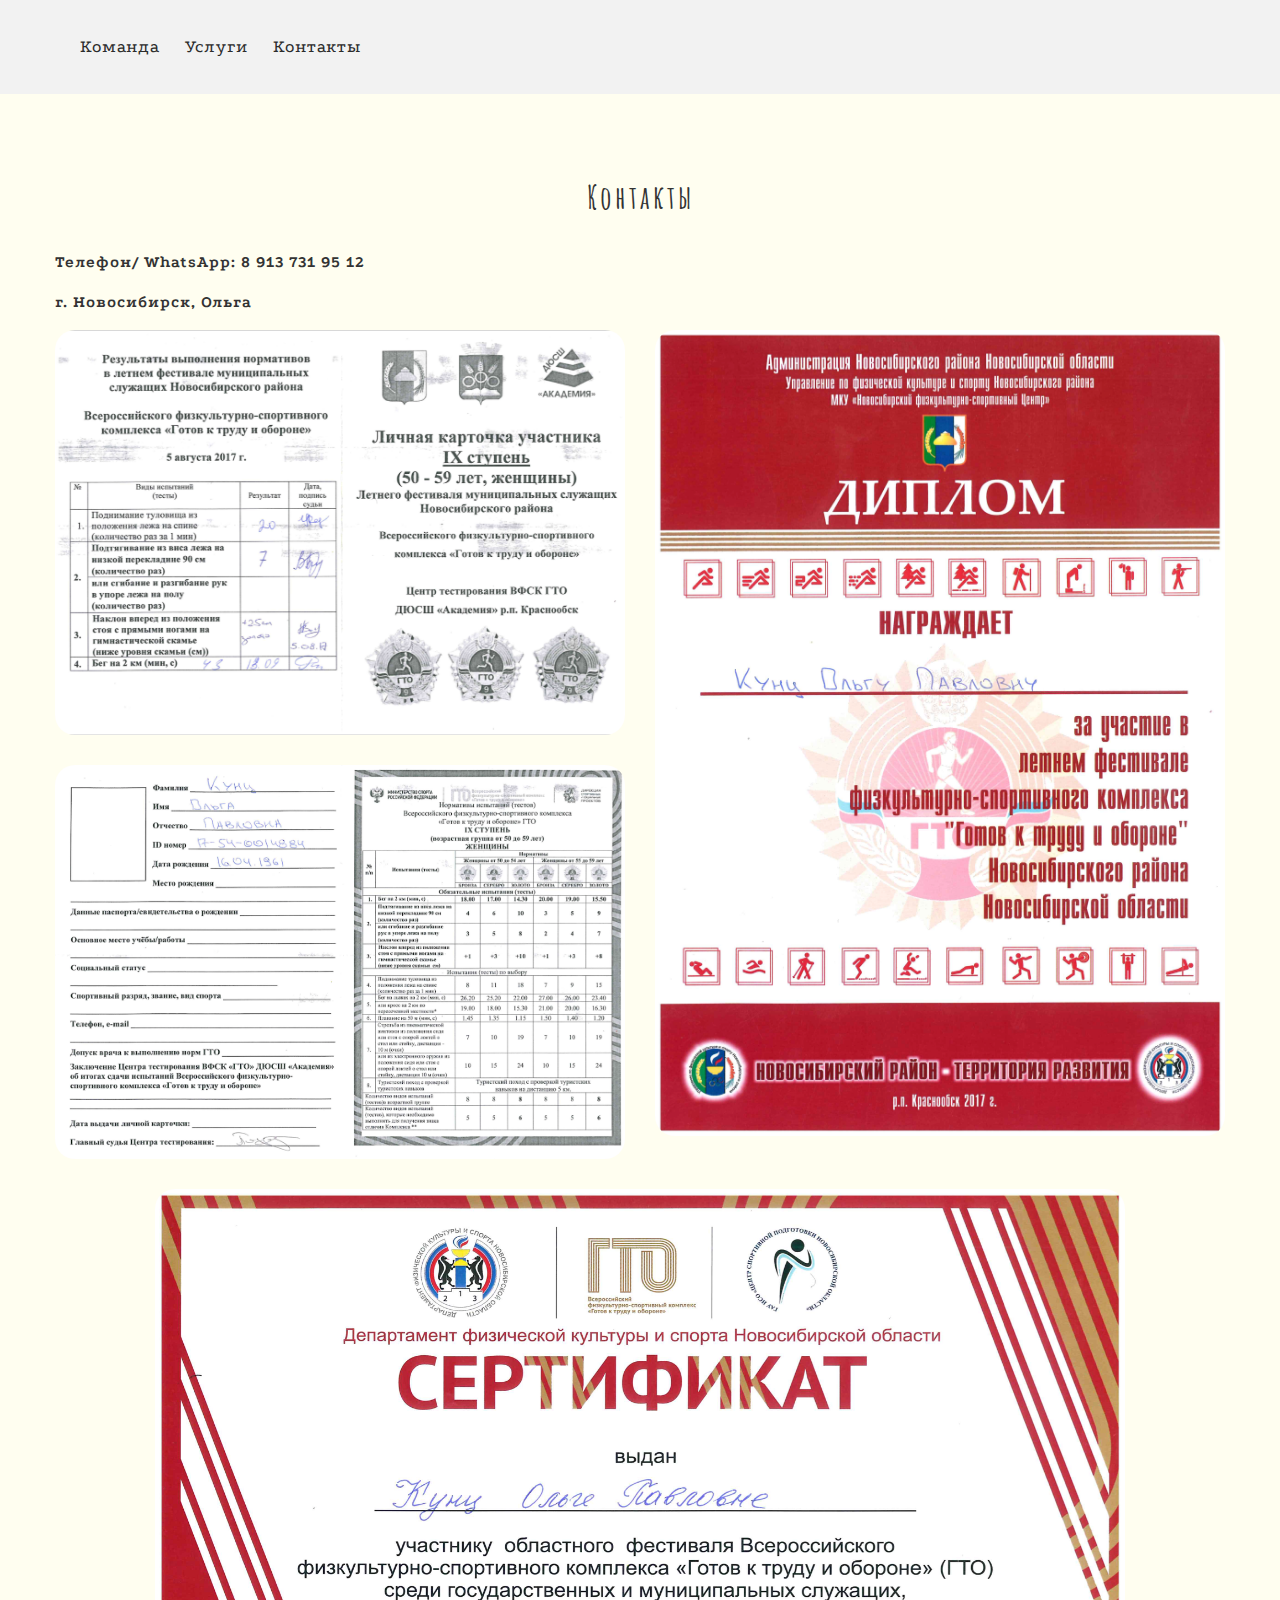
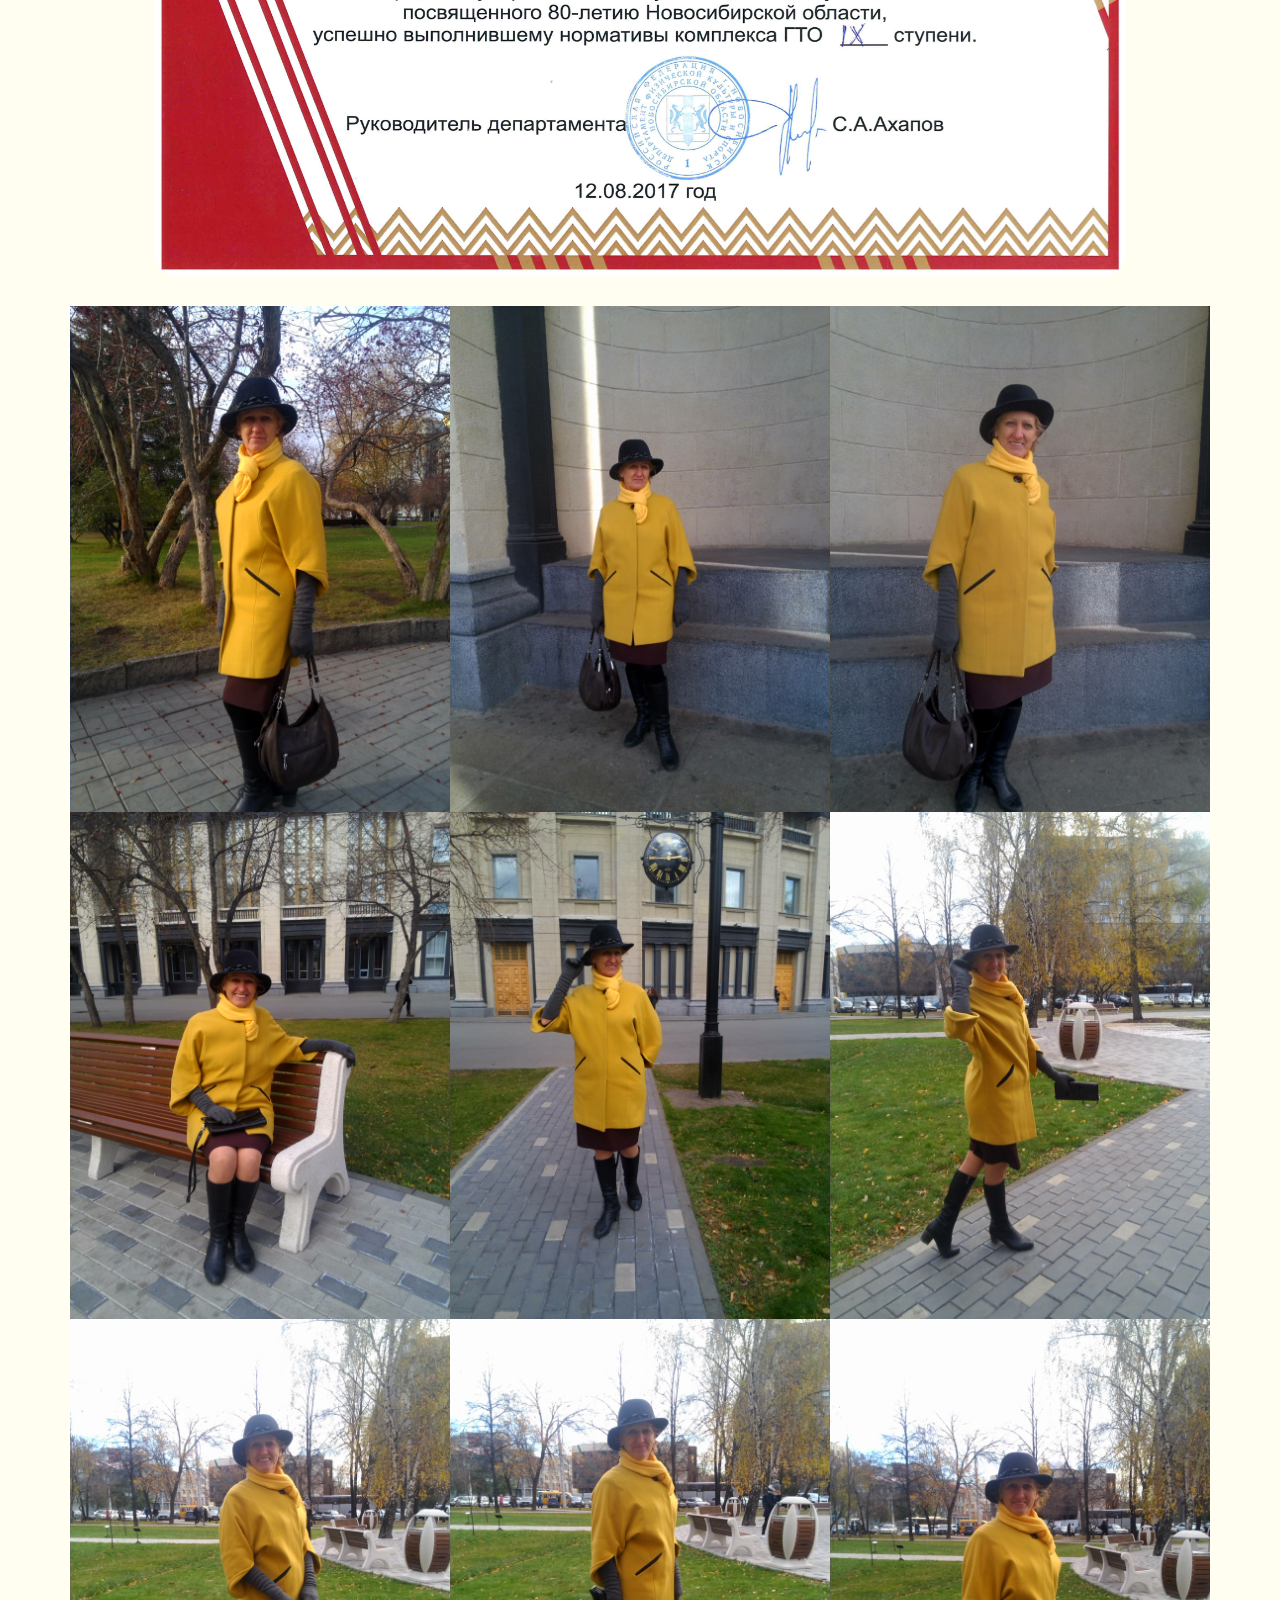
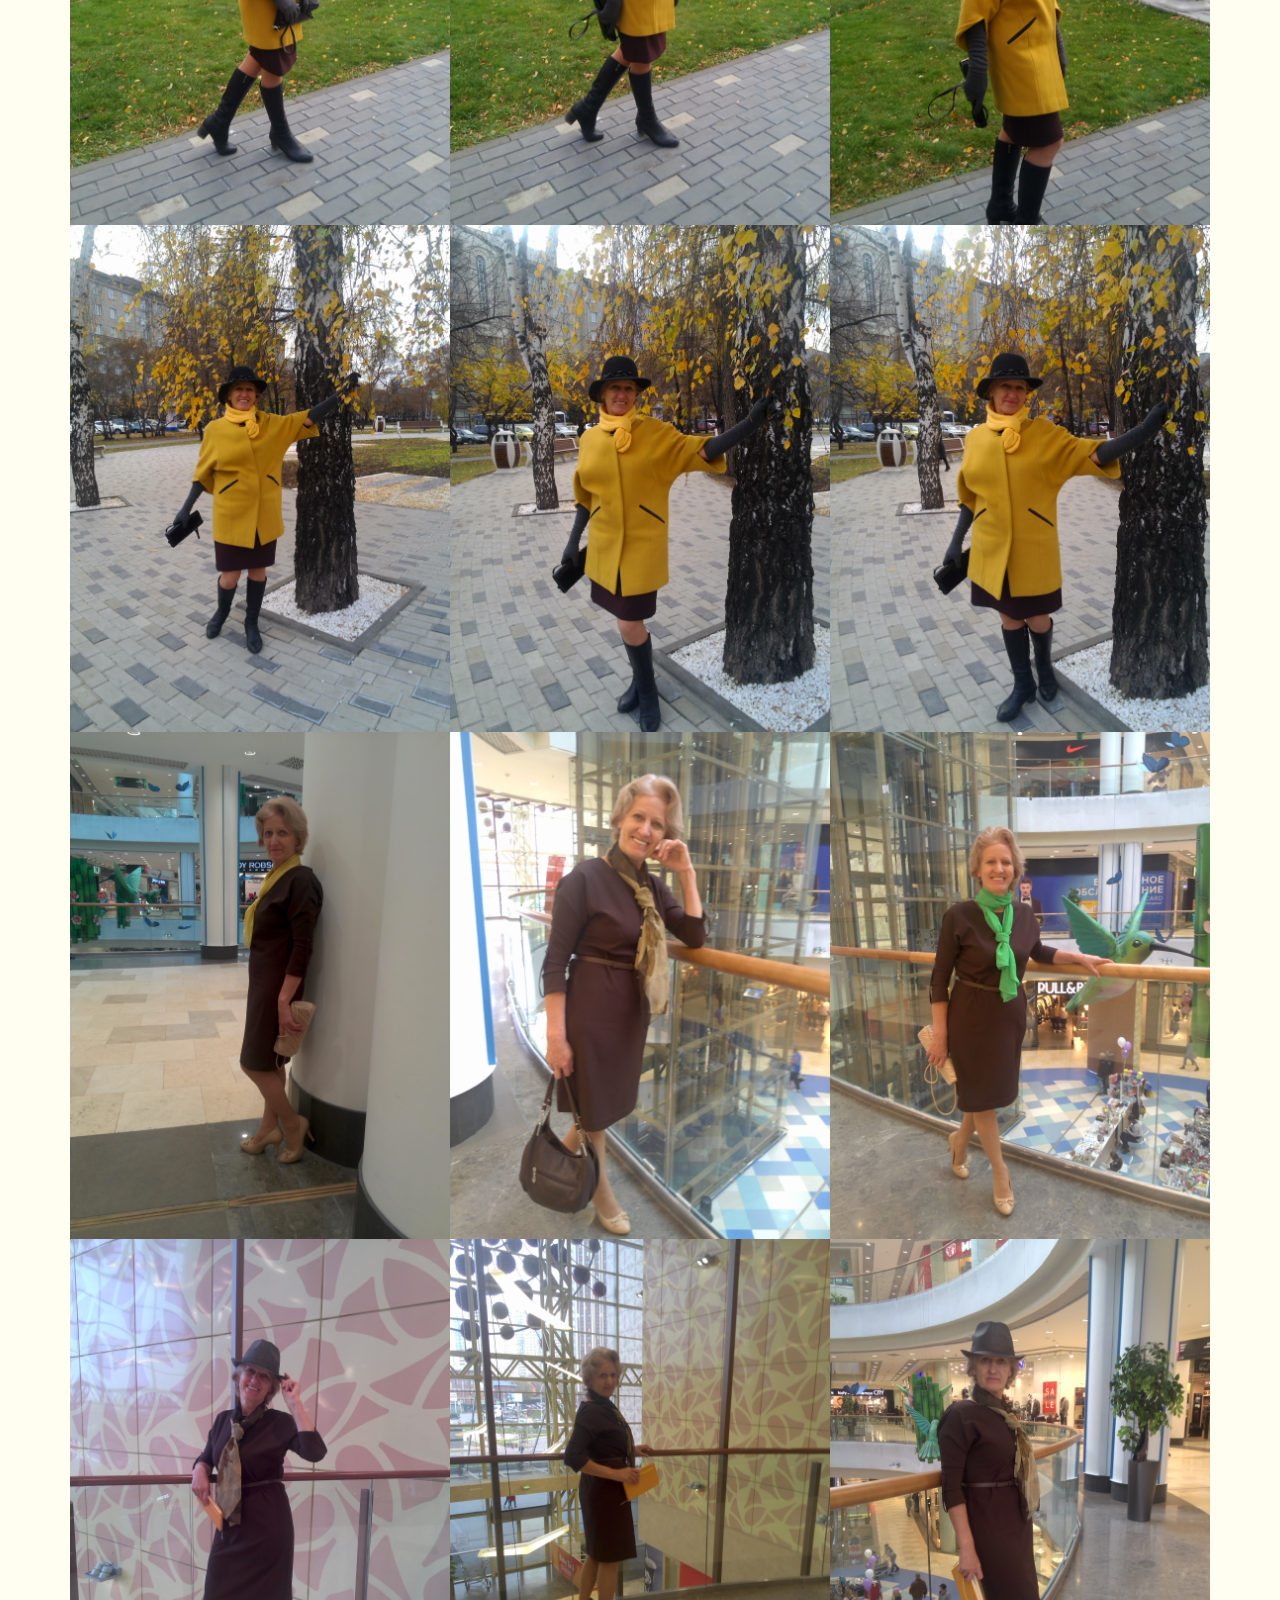
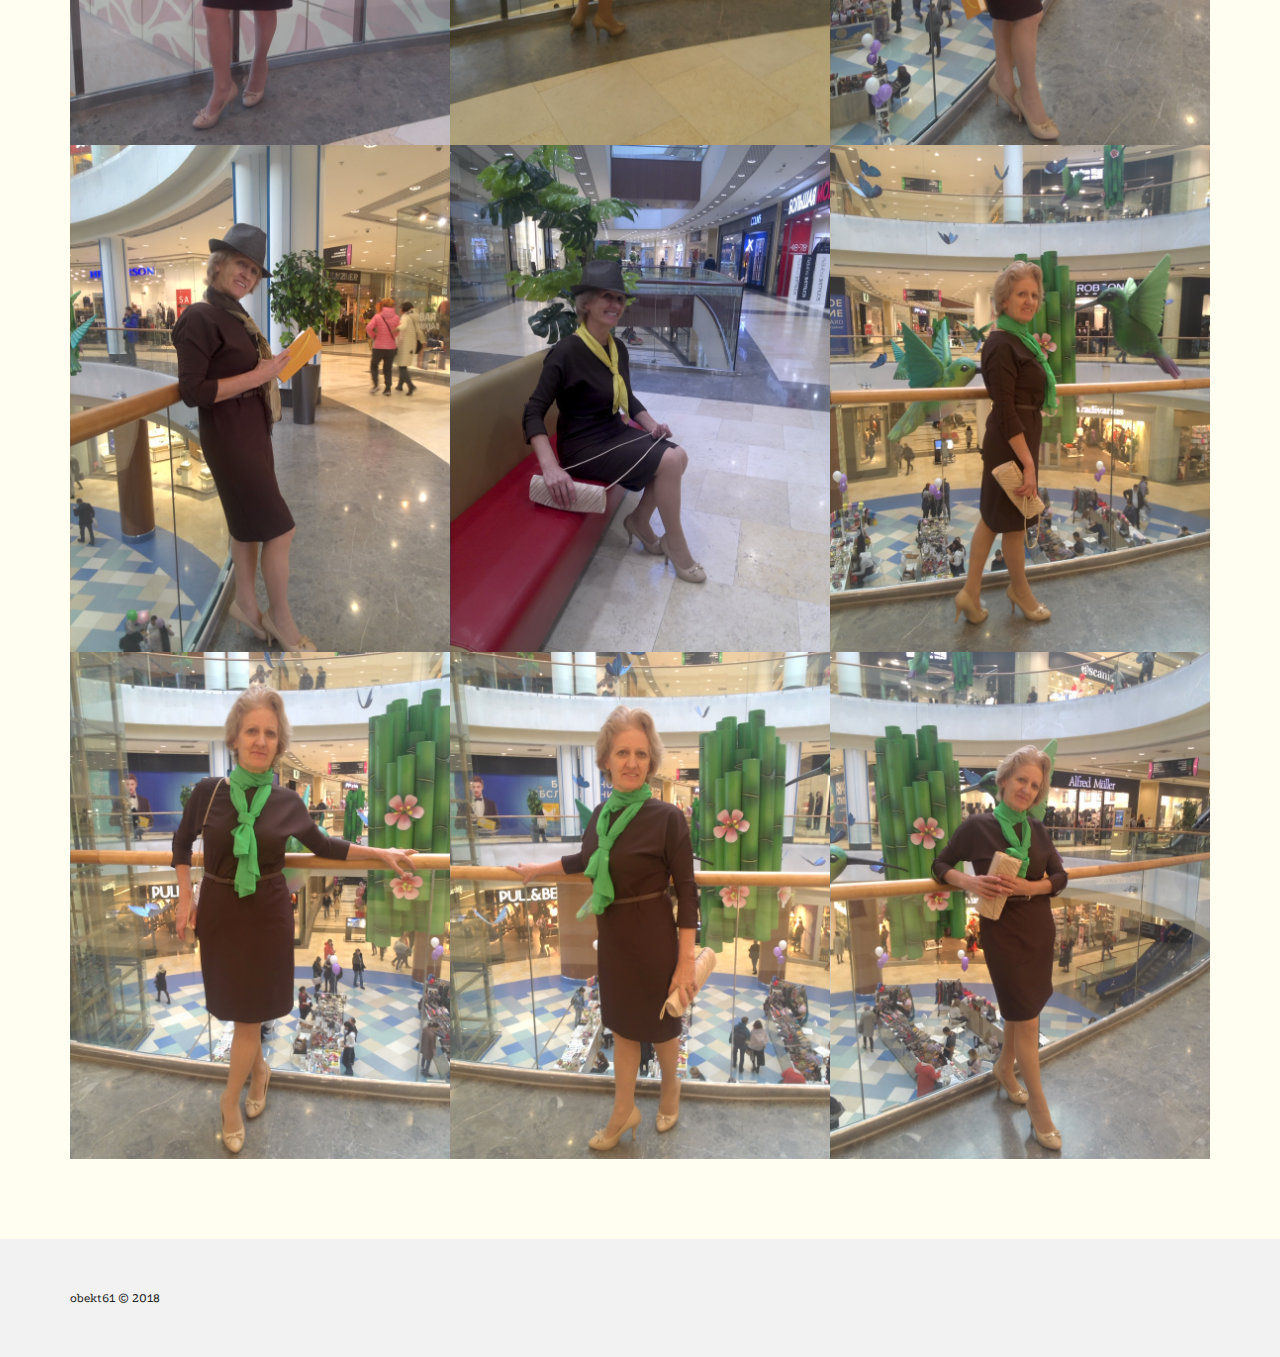
==== contacts.html @ 6754b26a "Changed contacts informatiition" ====
<!DOCTYPE html>
<html lang="ru">

<head>

	<meta charset="utf-8">

	<title>obekt61</title>
  <meta name="description" content="">
  
	<link href="https://fonts.googleapis.com/css?family=Podkova:400,500&amp;subset=cyrillic" rel="stylesheet">
	<link href="https://fonts.googleapis.com/css?family=Amatic+SC&amp;subset=cyrillic" rel="stylesheet"> 

	<!-- Bootstrap v3.3.4 Grid Styles -->
  <style>html{font-family:sans-serif;-ms-text-size-adjust:100%;-webkit-text-size-adjust:100%}body{margin:0}article,aside,details,figcaption,figure,footer,header,hgroup,main,menu,nav,section,summary{display:block}audio,canvas,progress,video{display:inline-block;vertical-align:baseline}audio:not([controls]){display:none;height:0}[hidden],template{display:none}a{background-color:transparent}a:active,a:hover{outline:0}abbr[title]{border-bottom:1px dotted}b,strong{font-weight:bold}dfn{font-style:italic}h1{font-size:2em;margin:0.67em 0}mark{background:#ff0;color:#000}small{font-size:80%}sub,sup{font-size:75%;line-height:0;position:relative;vertical-align:baseline}sup{top:-0.5em}sub{bottom:-0.25em}img{border:0}svg:not(:root){overflow:hidden}figure{margin:1em 40px}hr{-moz-box-sizing:content-box;-webkit-box-sizing:content-box;box-sizing:content-box;height:0}pre{overflow:auto}code,kbd,pre,samp{font-family:monospace, monospace;font-size:1em}button,input,optgroup,select,textarea{color:inherit;font:inherit;margin:0}button{overflow:visible}button,select{text-transform:none}button,html input[type="button"],input[type="reset"],input[type="submit"]{-webkit-appearance:button;cursor:pointer}button[disabled],html input[disabled]{cursor:default}button::-moz-focus-inner,input::-moz-focus-inner{border:0;padding:0}input{line-height:normal}input[type="checkbox"],input[type="radio"]{-webkit-box-sizing:border-box;-moz-box-sizing:border-box;box-sizing:border-box;padding:0}input[type="number"]::-webkit-inner-spin-button,input[type="number"]::-webkit-outer-spin-button{height:auto}input[type="search"]{-webkit-appearance:textfield;-moz-box-sizing:content-box;-webkit-box-sizing:content-box;box-sizing:content-box}input[type="search"]::-webkit-search-cancel-button,input[type="search"]::-webkit-search-decoration{-webkit-appearance:none}fieldset{border:1px solid #c0c0c0;margin:0 2px;padding:0.35em 0.625em 0.75em}legend{border:0;padding:0}textarea{overflow:auto}optgroup{font-weight:bold}table{border-collapse:collapse;border-spacing:0}td,th{padding:0}*{-webkit-box-sizing:border-box;-moz-box-sizing:border-box;box-sizing:border-box}*:before,*:after{-webkit-box-sizing:border-box;-moz-box-sizing:border-box;box-sizing:border-box}html{font-size:10px;-webkit-tap-highlight-color:rgba(0,0,0,0)}body{font-family:"Helvetica Neue",Helvetica,Arial,sans-serif;font-size:14px;line-height:1.42857143;color:#333;background-color:#fff}input,button,select,textarea{font-family:inherit;font-size:inherit;line-height:inherit}a{color:#337ab7;text-decoration:none}a:hover,a:focus{color:#23527c;text-decoration:underline}a:focus{outline:thin dotted;outline:5px auto -webkit-focus-ring-color;outline-offset:-2px}figure{margin:0}img{vertical-align:middle}.img-responsive{display:block;max-width:100%;height:auto}.img-rounded{border-radius:6px}.img-thumbnail{padding:4px;line-height:1.42857143;background-color:#fff;border:1px solid #ddd;border-radius:4px;-webkit-transition:all .2s ease-in-out;-o-transition:all .2s ease-in-out;transition:all .2s ease-in-out;display:inline-block;max-width:100%;height:auto}.img-circle{border-radius:50%}hr{margin-top:20px;margin-bottom:20px;border:0;border-top:1px solid #eee}.sr-only{position:absolute;width:1px;height:1px;margin:-1px;padding:0;overflow:hidden;clip:rect(0, 0, 0, 0);border:0}.sr-only-focusable:active,.sr-only-focusable:focus{position:static;width:auto;height:auto;margin:0;overflow:visible;clip:auto}[role="button"]{cursor:pointer}.container{margin-right:auto;margin-left:auto;padding-left:15px;padding-right:15px}@media (min-width:768px){.container{width:750px}}@media (min-width:992px){.container{width:970px}}@media (min-width:1200px){.container{width:1170px}}.container-fluid{margin-right:auto;margin-left:auto;padding-left:15px;padding-right:15px}.row{margin-left:-15px;margin-right:-15px}.col-xs-1, .col-sm-1, .col-md-1, .col-lg-1, .col-xs-2, .col-sm-2, .col-md-2, .col-lg-2, .col-xs-3, .col-sm-3, .col-md-3, .col-lg-3, .col-xs-4, .col-sm-4, .col-md-4, .col-lg-4, .col-xs-5, .col-sm-5, .col-md-5, .col-lg-5, .col-xs-6, .col-sm-6, .col-md-6, .col-lg-6, .col-xs-7, .col-sm-7, .col-md-7, .col-lg-7, .col-xs-8, .col-sm-8, .col-md-8, .col-lg-8, .col-xs-9, .col-sm-9, .col-md-9, .col-lg-9, .col-xs-10, .col-sm-10, .col-md-10, .col-lg-10, .col-xs-11, .col-sm-11, .col-md-11, .col-lg-11, .col-xs-12, .col-sm-12, .col-md-12, .col-lg-12{position:relative;min-height:1px;padding-left:15px;padding-right:15px}.col-xs-1, .col-xs-2, .col-xs-3, .col-xs-4, .col-xs-5, .col-xs-6, .col-xs-7, .col-xs-8, .col-xs-9, .col-xs-10, .col-xs-11, .col-xs-12{float:left}.col-xs-12{width:100%}.col-xs-11{width:91.66666667%}.col-xs-10{width:83.33333333%}.col-xs-9{width:75%}.col-xs-8{width:66.66666667%}.col-xs-7{width:58.33333333%}.col-xs-6{width:50%}.col-xs-5{width:41.66666667%}.col-xs-4{width:33.33333333%}.col-xs-3{width:25%}.col-xs-2{width:16.66666667%}.col-xs-1{width:8.33333333%}.col-xs-pull-12{right:100%}.col-xs-pull-11{right:91.66666667%}.col-xs-pull-10{right:83.33333333%}.col-xs-pull-9{right:75%}.col-xs-pull-8{right:66.66666667%}.col-xs-pull-7{right:58.33333333%}.col-xs-pull-6{right:50%}.col-xs-pull-5{right:41.66666667%}.col-xs-pull-4{right:33.33333333%}.col-xs-pull-3{right:25%}.col-xs-pull-2{right:16.66666667%}.col-xs-pull-1{right:8.33333333%}.col-xs-pull-0{right:auto}.col-xs-push-12{left:100%}.col-xs-push-11{left:91.66666667%}.col-xs-push-10{left:83.33333333%}.col-xs-push-9{left:75%}.col-xs-push-8{left:66.66666667%}.col-xs-push-7{left:58.33333333%}.col-xs-push-6{left:50%}.col-xs-push-5{left:41.66666667%}.col-xs-push-4{left:33.33333333%}.col-xs-push-3{left:25%}.col-xs-push-2{left:16.66666667%}.col-xs-push-1{left:8.33333333%}.col-xs-push-0{left:auto}.col-xs-offset-12{margin-left:100%}.col-xs-offset-11{margin-left:91.66666667%}.col-xs-offset-10{margin-left:83.33333333%}.col-xs-offset-9{margin-left:75%}.col-xs-offset-8{margin-left:66.66666667%}.col-xs-offset-7{margin-left:58.33333333%}.col-xs-offset-6{margin-left:50%}.col-xs-offset-5{margin-left:41.66666667%}.col-xs-offset-4{margin-left:33.33333333%}.col-xs-offset-3{margin-left:25%}.col-xs-offset-2{margin-left:16.66666667%}.col-xs-offset-1{margin-left:8.33333333%}.col-xs-offset-0{margin-left:0}@media (min-width:768px){.col-sm-1, .col-sm-2, .col-sm-3, .col-sm-4, .col-sm-5, .col-sm-6, .col-sm-7, .col-sm-8, .col-sm-9, .col-sm-10, .col-sm-11, .col-sm-12{float:left}.col-sm-12{width:100%}.col-sm-11{width:91.66666667%}.col-sm-10{width:83.33333333%}.col-sm-9{width:75%}.col-sm-8{width:66.66666667%}.col-sm-7{width:58.33333333%}.col-sm-6{width:50%}.col-sm-5{width:41.66666667%}.col-sm-4{width:33.33333333%}.col-sm-3{width:25%}.col-sm-2{width:16.66666667%}.col-sm-1{width:8.33333333%}.col-sm-pull-12{right:100%}.col-sm-pull-11{right:91.66666667%}.col-sm-pull-10{right:83.33333333%}.col-sm-pull-9{right:75%}.col-sm-pull-8{right:66.66666667%}.col-sm-pull-7{right:58.33333333%}.col-sm-pull-6{right:50%}.col-sm-pull-5{right:41.66666667%}.col-sm-pull-4{right:33.33333333%}.col-sm-pull-3{right:25%}.col-sm-pull-2{right:16.66666667%}.col-sm-pull-1{right:8.33333333%}.col-sm-pull-0{right:auto}.col-sm-push-12{left:100%}.col-sm-push-11{left:91.66666667%}.col-sm-push-10{left:83.33333333%}.col-sm-push-9{left:75%}.col-sm-push-8{left:66.66666667%}.col-sm-push-7{left:58.33333333%}.col-sm-push-6{left:50%}.col-sm-push-5{left:41.66666667%}.col-sm-push-4{left:33.33333333%}.col-sm-push-3{left:25%}.col-sm-push-2{left:16.66666667%}.col-sm-push-1{left:8.33333333%}.col-sm-push-0{left:auto}.col-sm-offset-12{margin-left:100%}.col-sm-offset-11{margin-left:91.66666667%}.col-sm-offset-10{margin-left:83.33333333%}.col-sm-offset-9{margin-left:75%}.col-sm-offset-8{margin-left:66.66666667%}.col-sm-offset-7{margin-left:58.33333333%}.col-sm-offset-6{margin-left:50%}.col-sm-offset-5{margin-left:41.66666667%}.col-sm-offset-4{margin-left:33.33333333%}.col-sm-offset-3{margin-left:25%}.col-sm-offset-2{margin-left:16.66666667%}.col-sm-offset-1{margin-left:8.33333333%}.col-sm-offset-0{margin-left:0}}@media (min-width:992px){.col-md-1, .col-md-2, .col-md-3, .col-md-4, .col-md-5, .col-md-6, .col-md-7, .col-md-8, .col-md-9, .col-md-10, .col-md-11, .col-md-12{float:left}.col-md-12{width:100%}.col-md-11{width:91.66666667%}.col-md-10{width:83.33333333%}.col-md-9{width:75%}.col-md-8{width:66.66666667%}.col-md-7{width:58.33333333%}.col-md-6{width:50%}.col-md-5{width:41.66666667%}.col-md-4{width:33.33333333%}.col-md-3{width:25%}.col-md-2{width:16.66666667%}.col-md-1{width:8.33333333%}.col-md-pull-12{right:100%}.col-md-pull-11{right:91.66666667%}.col-md-pull-10{right:83.33333333%}.col-md-pull-9{right:75%}.col-md-pull-8{right:66.66666667%}.col-md-pull-7{right:58.33333333%}.col-md-pull-6{right:50%}.col-md-pull-5{right:41.66666667%}.col-md-pull-4{right:33.33333333%}.col-md-pull-3{right:25%}.col-md-pull-2{right:16.66666667%}.col-md-pull-1{right:8.33333333%}.col-md-pull-0{right:auto}.col-md-push-12{left:100%}.col-md-push-11{left:91.66666667%}.col-md-push-10{left:83.33333333%}.col-md-push-9{left:75%}.col-md-push-8{left:66.66666667%}.col-md-push-7{left:58.33333333%}.col-md-push-6{left:50%}.col-md-push-5{left:41.66666667%}.col-md-push-4{left:33.33333333%}.col-md-push-3{left:25%}.col-md-push-2{left:16.66666667%}.col-md-push-1{left:8.33333333%}.col-md-push-0{left:auto}.col-md-offset-12{margin-left:100%}.col-md-offset-11{margin-left:91.66666667%}.col-md-offset-10{margin-left:83.33333333%}.col-md-offset-9{margin-left:75%}.col-md-offset-8{margin-left:66.66666667%}.col-md-offset-7{margin-left:58.33333333%}.col-md-offset-6{margin-left:50%}.col-md-offset-5{margin-left:41.66666667%}.col-md-offset-4{margin-left:33.33333333%}.col-md-offset-3{margin-left:25%}.col-md-offset-2{margin-left:16.66666667%}.col-md-offset-1{margin-left:8.33333333%}.col-md-offset-0{margin-left:0}}@media (min-width:1200px){.col-lg-1, .col-lg-2, .col-lg-3, .col-lg-4, .col-lg-5, .col-lg-6, .col-lg-7, .col-lg-8, .col-lg-9, .col-lg-10, .col-lg-11, .col-lg-12{float:left}.col-lg-12{width:100%}.col-lg-11{width:91.66666667%}.col-lg-10{width:83.33333333%}.col-lg-9{width:75%}.col-lg-8{width:66.66666667%}.col-lg-7{width:58.33333333%}.col-lg-6{width:50%}.col-lg-5{width:41.66666667%}.col-lg-4{width:33.33333333%}.col-lg-3{width:25%}.col-lg-2{width:16.66666667%}.col-lg-1{width:8.33333333%}.col-lg-pull-12{right:100%}.col-lg-pull-11{right:91.66666667%}.col-lg-pull-10{right:83.33333333%}.col-lg-pull-9{right:75%}.col-lg-pull-8{right:66.66666667%}.col-lg-pull-7{right:58.33333333%}.col-lg-pull-6{right:50%}.col-lg-pull-5{right:41.66666667%}.col-lg-pull-4{right:33.33333333%}.col-lg-pull-3{right:25%}.col-lg-pull-2{right:16.66666667%}.col-lg-pull-1{right:8.33333333%}.col-lg-pull-0{right:auto}.col-lg-push-12{left:100%}.col-lg-push-11{left:91.66666667%}.col-lg-push-10{left:83.33333333%}.col-lg-push-9{left:75%}.col-lg-push-8{left:66.66666667%}.col-lg-push-7{left:58.33333333%}.col-lg-push-6{left:50%}.col-lg-push-5{left:41.66666667%}.col-lg-push-4{left:33.33333333%}.col-lg-push-3{left:25%}.col-lg-push-2{left:16.66666667%}.col-lg-push-1{left:8.33333333%}.col-lg-push-0{left:auto}.col-lg-offset-12{margin-left:100%}.col-lg-offset-11{margin-left:91.66666667%}.col-lg-offset-10{margin-left:83.33333333%}.col-lg-offset-9{margin-left:75%}.col-lg-offset-8{margin-left:66.66666667%}.col-lg-offset-7{margin-left:58.33333333%}.col-lg-offset-6{margin-left:50%}.col-lg-offset-5{margin-left:41.66666667%}.col-lg-offset-4{margin-left:33.33333333%}.col-lg-offset-3{margin-left:25%}.col-lg-offset-2{margin-left:16.66666667%}.col-lg-offset-1{margin-left:8.33333333%}.col-lg-offset-0{margin-left:0}}.clearfix:before,.clearfix:after,.container:before,.container:after,.container-fluid:before,.container-fluid:after,.row:before,.row:after{content:" ";display:table}.clearfix:after,.container:after,.container-fluid:after,.row:after{clear:both}.center-block{display:block;margin-left:auto;margin-right:auto}.pull-right{float:right !important}.pull-left{float:left !important}.hide{display:none !important}.show{display:block !important}.invisible{visibility:hidden}.text-hide{font:0/0 a;color:transparent;text-shadow:none;background-color:transparent;border:0}.hidden{display:none !important}.affix{position:fixed}@-ms-viewport{width:device-width}.visible-xs,.visible-sm,.visible-md,.visible-lg{display:none !important}.visible-xs-block,.visible-xs-inline,.visible-xs-inline-block,.visible-sm-block,.visible-sm-inline,.visible-sm-inline-block,.visible-md-block,.visible-md-inline,.visible-md-inline-block,.visible-lg-block,.visible-lg-inline,.visible-lg-inline-block{display:none !important}@media (max-width:767px){.visible-xs{display:block !important}table.visible-xs{display:table}tr.visible-xs{display:table-row !important}th.visible-xs,td.visible-xs{display:table-cell !important}}@media (max-width:767px){.visible-xs-block{display:block !important}}@media (max-width:767px){.visible-xs-inline{display:inline !important}}@media (max-width:767px){.visible-xs-inline-block{display:inline-block !important}}@media (min-width:768px) and (max-width:991px){.visible-sm{display:block !important}table.visible-sm{display:table}tr.visible-sm{display:table-row !important}th.visible-sm,td.visible-sm{display:table-cell !important}}@media (min-width:768px) and (max-width:991px){.visible-sm-block{display:block !important}}@media (min-width:768px) and (max-width:991px){.visible-sm-inline{display:inline !important}}@media (min-width:768px) and (max-width:991px){.visible-sm-inline-block{display:inline-block !important}}@media (min-width:992px) and (max-width:1199px){.visible-md{display:block !important}table.visible-md{display:table}tr.visible-md{display:table-row !important}th.visible-md,td.visible-md{display:table-cell !important}}@media (min-width:992px) and (max-width:1199px){.visible-md-block{display:block !important}}@media (min-width:992px) and (max-width:1199px){.visible-md-inline{display:inline !important}}@media (min-width:992px) and (max-width:1199px){.visible-md-inline-block{display:inline-block !important}}@media (min-width:1200px){.visible-lg{display:block !important}table.visible-lg{display:table}tr.visible-lg{display:table-row !important}th.visible-lg,td.visible-lg{display:table-cell !important}}@media (min-width:1200px){.visible-lg-block{display:block !important}}@media (min-width:1200px){.visible-lg-inline{display:inline !important}}@media (min-width:1200px){.visible-lg-inline-block{display:inline-block !important}}@media (max-width:767px){.hidden-xs{display:none !important}}@media (min-width:768px) and (max-width:991px){.hidden-sm{display:none !important}}@media (min-width:992px) and (max-width:1199px){.hidden-md{display:none !important}}@media (min-width:1200px){.hidden-lg{display:none !important}}.visible-print{display:none !important}@media print{.visible-print{display:block !important}table.visible-print{display:table}tr.visible-print{display:table-row !important}th.visible-print,td.visible-print{display:table-cell !important}}.visible-print-block{display:none !important}@media print{.visible-print-block{display:block !important}}.visible-print-inline{display:none !important}@media print{.visible-print-inline{display:inline !important}}.visible-print-inline-block{display:none !important}@media print{.visible-print-inline-block{display:inline-block !important}}@media print{.hidden-print{display:none !important}}
html.js .loader .loader_inner margin-top:-5em;margin-left:-5em;left:50%;top:50%;position:absolute;font-size:10px;text-indent:-9999em;border-top:1.1em solid rgba(255,255,255,.2);border-right:1.1em solid rgba(255,255,255,.2);border-bottom:1.1em solid rgba(255,255,255,.2);border-left:1.1em solid #1abc9c;-webkit-transform:translateZ(0);-ms-transform:translateZ(0);transform:translateZ(0);-webkit-animation:load8 .5s infinite linear;animation:load8 .5s infinite linear;-webkit-border-radius:50%;border-radius:50%;width:10em;height:10em}html.js .loader .loader_inner:after{-webkit-border-radius:50%;border-radius:50%;width:10em;height:10em}::-webkit-input-placeholder{color:#ccc;opacity:1}:-moz-placeholder{color:#ccc;opacity:1}::-moz-placeholder{color:#ccc;opacity:1}:-ms-input-placeholder{color:#ccc;opacity:1}body{font-family:'Podkova',serif;font-weight:400;font-size:14px;min-width:320px;position:relative;line-height:1.42857;-webkit-font-smoothing:antialised;overflow-x:hidden;letter-spacing:1px}body input:focus:required:invalid,body textarea:focus:required:invalid{color:red}body textarea:required:valid{color:green}button:focus,input:focus,textarea:focus{outline:0}.hidden{display:none}a{color:#2b2b2b}a:focus{outline:0}a:hover{color:#2b2b2b;text-decoration:underline}.button{color:#fff;border:none;line-height:40px;padding:0 25px;font-size:13px;font-weight:600;display:inline-block;background-color:#2ea2cc;letter-spacing:2px;cursor:pointer;text-transform:uppercase;-webkit-transition:all .2s;-o-transition:all .2s;transition:all .2s}.button:hover{color:#fff;text-decoration:none;background-color:#44aed5}.ghost-button{display:inline-block;-webkit-border-radius:3px;border-radius:3px;background-color:transparent;border:1px solid #222;color:#222;font-size:10px;-webkit-transition:all .2s ease-in-out;-o-transition:all .2s ease-in-out;transition:all .2s ease-in-out}.ghost-button:hover{background-color:#222;text-decoration:none;color:#fff}.ghost-button:active{background-color:#131313;text-decoration:none;color:#fff}.ghost-button:focus{text-decoration:none;color:#222}.m-button{padding:6px 10px;line-height:20px}.ten{position:fixed;display:none;width:100%;height:100%;background-color:rgba(46,162,204,.6);z-index:900}.modal{width:310px;height:310px;position:fixed;display:none;padding:20px;top:50%;left:50%;margin-top:-155px;margin-left:-155px;background-color:#fff;-webkit-box-shadow:0 0 3px rgba(0,0,0,.6);box-shadow:0 0 3px rgba(0,0,0,.6);z-index:999}.modal .modal-msg{font-size:1.375em;text-align:center;margin-top:65px}.modal .button{position:absolute;top:60%;left:50%;margin-left:-60px}.close-btn{position:absolute;right:10px;top:10px;cursor:pointer}.close-btn i{font-size:18px}header,section{position:relative}header ul{list-style-type:none;padding-left:0}header ul li{display:inline-block;margin:0 10px}header ul li a{font-size:18px}.page-head{background-color:#f2f2f2;padding:20px 0}.page-head .ghost-button{float:right}h1{font-family:'Amatic SC',cursive;text-align:center;font-size:32px;margin:0 0 15px;letter-spacing:3px}h2{text-align:center;font-size:24px;letter-spacing:3px}h4{font-size:16px}.s-header .s-descr-wrap{text-align:center}.s-header .s-descr-wrap .s-descr{display:inline-block;text-transform:uppercase;font-size:12px;position:relative;margin-bottom:130px;font-weight:600;letter-spacing:5px}.logo{font-family:Katherine;font-size:2.25em;color:#2b2b2b;-webkit-transition:all .5s ease;-o-transition:all .5s ease;transition:all .5s ease;letter-spacing:1px;z-index:2}.logo:hover{color:#b0226e;text-decoration:none;text-shadow:0 0 1px rgba(255,255,255,.6),0 0 1px rgba(255,0,222,.6),0 0 2px rgba(255,0,222,.6),0 0 5px rgba(255,0,222,.6),0 0 0 rgba(255,0,222,.6),0 0 20px rgba(255,0,222,.6)}.logo:active{text-decoration:none;color:#b0226e}.logo:focus{text-decoration:none;color:#b0226e}.logo:visited{text-decoration:none;color:#b0226e}.ishome .logo{color:#fff;font-size:2.125em;z-index:100;width:70px;height:70px;display:block}.ishome .logo img{width:100%}.contacts a svg{fill:#ccc}.toggle-mnu{width:60px;height:60px;float:right;position:fixed;top:20px;right:20px;z-index:100;border:none;background-color:#000}.toggle-mnu .sandwich{width:28px;height:28px;position:absolute;top:8px;bottom:0;left:0;right:0;margin:auto;z-index:200}.toggle-mnu .sandwich>span{display:block}.sandwich{width:28px;height:28px;position:absolute;top:8px;bottom:0;left:0;right:0;margin:auto;z-index:200}.sandwich>span{display:block}.sw-topper{position:relative;top:0;width:28px;height:3px;background:#fff;border:none;-webkit-border-radius:4px 4px 4px 4px;border-radius:4px 4px 4px 4px;-webkit-transition:top .2s,-webkit-transform .5s;transition:top .2s,-webkit-transform .5s;-o-transition:transform .5s,top .2s;transition:transform .5s,top .2s;transition:transform .5s,top .2s,-webkit-transform .5s;-webkit-transition-delay:.2s,0s;-o-transition-delay:.2s,0s;transition-delay:.2s,0s}.sw-bottom{position:relative;width:28px;height:3px;top:6.6px;background:#fff;border:none;-webkit-border-radius:4px 4px 4px 4px;border-radius:4px 4px 4px 4px;-webkit-transition:top .2s,-webkit-transform .5s;transition:top .2s,-webkit-transform .5s;-o-transition:transform .5s,top .2s;transition:transform .5s,top .2s;transition:transform .5s,top .2s,-webkit-transform .5s;-webkit-transition-delay:.2s,0s;-o-transition-delay:.2s,0s;transition-delay:.2s,0s}.sw-footer{position:relative;width:28px;height:3px;top:13.5px;background:#fff;border:none;-webkit-border-radius:4px 4px 4px 4px;border-radius:4px 4px 4px 4px;-webkit-transition:all .5s;-o-transition:all .5s;transition:all .5s;-webkit-transition-delay:.1s;-o-transition-delay:.1s;transition-delay:.1s}.sandwich.active .sw-topper{top:9px;-webkit-transform:rotate(-45deg);-ms-transform:rotate(-45deg);transform:rotate(-45deg)}.sandwich.active .sw-bottom{top:6px;-webkit-transform:rotate(45deg);-ms-transform:rotate(45deg);transform:rotate(45deg)}.sandwich.active .sw-footer{opacity:0;top:0;-webkit-transform:rotate(180deg);-ms-transform:rotate(180deg);transform:rotate(180deg)}.topbar{position:absolute;z-index:100;margin:0 auto;width:100%}.mnu{float:right}.mnu ul{list-style-type:none;padding:0}.mnu ul li{display:inline-block;margin:0 8px}.mnu ul li a{text-transform:uppercase;text-decoration:none;color:#fff;cursor:pointer;letter-spacing:2px}.mnu ul li a:hover{color:#2b2b2b;text-decoration:none}.top-mnu{position:fixed;width:100%;height:100%;background-color:rgba(0,0,0,.8);z-index:50;right:0;top:0;display:none}.top-mnu li,.top-mnu ul{list-style-type:none;padding:0;margin:0}.top-mnu ul{margin-top:180px;text-align:center}.top-mnu ul a{color:#fff;display:block;padding:20px 0;text-transform:uppercase;font-size:12px;-webkit-transition:all .5s ease;-o-transition:all .5s ease;transition:all .5s ease;opacity:0;position:relative;height:60px;outline:0;letter-spacing:4px;text-decoration:none}.top-mnu ul a:hover{background-color:rgba(255,255,255,.1);text-decoration:none;color:#2ea2cc}.top-mnu ul li:nth-child(1){-webkit-animation-duration:.5s;animation-duration:.5s}.top-mnu ul li:nth-child(2){-webkit-animation-duration:1s;animation-duration:1s}.top-mnu ul li:nth-child(2){-webkit-animation-duration:1.5s;animation-duration:1.5s}.top-mnu ul li:nth-child(2){-webkit-animation-duration:2s;animation-duration:2s}.top-wrapper{display:table;position:absolute;top:50%;margin-top:-83px;left:0;width:100%;height:100%;height:166px;z-index:10}.top-wrapper .top-descr{display:table-row}.top-wrapper .top-descr .top-centered{display:table-cell;text-align:center;vertical-align:middle}.img img{width:100%;border-radius:20px;margin-bottom:30px}.reverse{text-align:right}.s-wide{padding:80px 0}.s-dark{background-color:#fffef0;color:#333}.ishome .s-header .s-descr-wrap .s-descr{margin-bottom:50px}.s-works .col-lg-3{padding:0}.s-works .work-item{display:block;position:relative;overflow:hidden}.s-works .work-item-content{position:absolute;padding-top:25%;top:0;left:0;width:100%;height:100%;background-color:rgba(0,0,0,.15);text-align:center;opacity:0;-webkit-transition:all .7s ease;-o-transition:all .7s ease;transition:all .7s ease}.s-works .work-item img{-webkit-transition:all .5s ease;-o-transition:all .5s ease;transition:all .5s ease}.s-works .work-item:hover .work-item-content{opacity:1}.s-works .work-item:hover img{-webkit-transform:scale(1.01);-ms-transform:scale(1.01);transform:scale(1.01)}.s-works li,.s-works ul{list-style-type:none;padding:0;margin:0;text-align:center}.s-works li.active,.s-works ul.active{color:#fff;border-bottom:1px solid #2ea2cc}.s-works li{display:inline-block;margin:0 10px;text-transform:uppercase;font-size:12px;cursor:pointer;line-height:2;letter-spacing:2px;margin-bottom:8px;color:#888}.s-works ul{margin-bottom:50px}.responsive-img{max-width:100%;width:100%}.main-form .form-group{color:#888;letter-spacing:2px}.main-form button{color:#fff;border:none;line-height:40px;padding:0 25px;font-size:13px;text-transform:uppercase;font-weight:600;margin-top:10px;float:right;background-color:#2b2b2b;letter-spacing:2px}.form-group{display:block;margin-bottom:20px}.form-group input,.form-group textarea{width:100%;display:block;line-height:30px;margin-top:5px;border:1px solid #ccc;-webkit-border-radius:0;border-radius:0;background:0 0;color:#ccc;text-indent:12px;font-size:12px;background-color:transparent;letter-spacing:2px}.form-group input:focus{border:1px solid #fd00e4}.form-group textarea:focus{border:1px solid #fd00e4}.form-group .text-danger{color:#fd00e4}.color-element{color:#fd00e4}.ishome footer{background-color:#00002e;color:#888}footer{background-color:#f2f2f2;color:#222;font-size:13px;font-weight:300;padding:50px 0;letter-spacing:0}.b-item{width:100%;margin-bottom:40px}.b-item img{width:100%}.s-about{color:#f2f2f2}.s-about ul{list-style-type:none;padding:0;float:left;margin-left:40px;margin-top:25px}.s-about ul li{font-size:1.125em}.s-about .person{float:left;width:120px}.s-about .person img{width:100%;-webkit-border-radius:100%;border-radius:100%}.s-about .h3{text-transform:uppercase;text-align:left;margin-bottom:10px;font-size:18px;letter-spacing:2px}.s-about .contact-box{margin-bottom:25px}.feature_item .feature_name{color:#2b2b2b;font-size:1.125em}.feature_item p{font-size:.875em;color:#b6b6b6}.txt{color:#b6b6b6;font-size:1em}.divider{height:1px;background-color:#f2f2f2;display:block;margin:10px 0}body .s-header .s-descr-wrap .s-descr{margin-bottom:50px}.s-connect{padding:20px}@media only screen and (max-width:992px){.main-head video{display:none}}@media only screen and (max-width:768px){.animated{-o-transition-property:none!important;-webkit-transition-property:none!important;transition-property:none!important;-ms-transform:none!important;-webkit-transform:none!important;transform:none!important;-webkit-animation:none!important;animation:none!important}.topbar{width:100%}.topbar .container{width:100%}.page-head .button.ghost-button{margin:0 auto;text-align:center;width:200px;display:block;float:none!important}}@media only screen and (max-width:545px){.person{float:none!important;margin:0 auto}}@media only screen and (max-width:480px){.mnu ul li{display:block;margin:10px 0}}@media only screen and (max-width:320px){.main-head{background:url(img/bg-xs.jpg) top center no-repeat;-webkit-background-size:cover;background-size:cover}.logo{text-align:center;margin:0 auto;width:200px;display:block}}.sr-only{position:absolute;width:1px;height:1px;padding:0;margin:-1px;overflow:hidden;clip:rect(0,0,0,0);border:0}.sr-only-focusable:active,.sr-only-focusable:focus{position:static;width:auto;height:auto;margin:0;overflow:visible;clip:auto}.mfp-bg{top:0;left:0;width:100%;height:100%;z-index:1042;overflow:hidden;position:fixed;background:#0b0b0b;opacity:.8}.mfp-wrap{top:0;left:0;width:100%;height:100%;z-index:1043;position:fixed;outline:0!important}.mfp-container{text-align:center;position:absolute;width:100%;height:100%;left:0;top:0;padding:0 8px;-webkit-box-sizing:border-box;box-sizing:border-box}.mfp-container:before{content:'';display:inline-block;height:100%;vertical-align:middle}.mfp-align-top .mfp-container:before{display:none}.mfp-content{position:relative;display:inline-block;vertical-align:middle;margin:0 auto;text-align:left;z-index:1045}.mfp-ajax-holder .mfp-content,.mfp-inline-holder .mfp-content{width:100%;cursor:auto}.mfp-ajax-cur{cursor:progress}.mfp-zoom-out-cur{cursor:-webkit-zoom-out;cursor:zoom-out}.mfp-zoom-out-cur .mfp-image-holder .mfp-close{cursor:-webkit-zoom-out;cursor:zoom-out}.mfp-zoom{cursor:pointer;cursor:-webkit-zoom-in;cursor:zoom-in}.mfp-auto-cursor .mfp-content{cursor:auto}.mfp-arrow,.mfp-close,.mfp-counter,.mfp-preloader{-webkit-user-select:none;-moz-user-select:none;-ms-user-select:none;user-select:none}.mfp-loading.mfp-figure{display:none}.mfp-hide{display:none!important}.mfp-preloader{color:#ccc;position:absolute;top:50%;width:auto;text-align:center;margin-top:-.8em;left:8px;right:8px;z-index:1044}.mfp-preloader a{color:#ccc}.mfp-preloader a:hover{color:#fff}.mfp-s-error .mfp-content,.mfp-s-ready .mfp-preloader{display:none}button.mfp-arrow,button.mfp-close{overflow:visible;cursor:pointer;background:0 0;border:0;display:block;outline:0;padding:0;z-index:1046;-webkit-box-shadow:none;box-shadow:none;-ms-touch-action:manipulation;touch-action:manipulation}button::-moz-focus-inner{padding:0;border:0}.mfp-close{width:44px;height:44px;line-height:44px;position:absolute;right:0;top:0;text-decoration:none;text-align:center;opacity:.65;padding:0 0 18px 10px;color:#fff;font-style:normal;font-size:28px;font-family:Arial,Baskerville,monospace}.mfp-close:focus,.mfp-close:hover{opacity:1}.mfp-close:active{top:1px}.mfp-close-btn-in .mfp-close{color:#333}.mfp-iframe-holder .mfp-close,.mfp-image-holder .mfp-close{color:#fff;right:-6px;text-align:right;padding-right:6px;width:100%}.mfp-counter{position:absolute;top:0;right:0;color:#ccc;font-size:12px;line-height:18px;white-space:nowrap}.mfp-arrow{position:absolute;opacity:.65;margin:0;top:50%;margin-top:-55px;padding:0;width:90px;height:110px;-webkit-tap-highlight-color:transparent}.mfp-arrow:active{margin-top:-54px}.mfp-arrow:focus,.mfp-arrow:hover{opacity:1}.mfp-arrow:before{content:'';display:block;width:0;height:0;position:absolute;left:0;top:0;margin-top:35px;margin-left:35px;border:medium inset transparent}.mfp-arrow:after{content:'';display:block;width:0;height:0;position:absolute;left:0;top:0;margin-top:35px;margin-left:35px;border:medium inset transparent;border-top-width:13px;border-bottom-width:13px;top:8px}.mfp-arrow:before{border-top-width:21px;border-bottom-width:21px;opacity:.7}.mfp-arrow-left{left:0}.mfp-arrow-left:after{border-right:17px solid #fff;margin-left:31px}.mfp-arrow-left:before{margin-left:25px;border-right:27px solid #3f3f3f}.mfp-arrow-right{right:0}.mfp-arrow-right:after{border-left:17px solid #fff;margin-left:39px}.mfp-arrow-right:before{border-left:27px solid #3f3f3f}.mfp-iframe-holder{padding-top:40px;padding-bottom:40px}.mfp-iframe-holder .mfp-content{line-height:0;width:100%;max-width:900px}.mfp-iframe-holder .mfp-close{top:-40px}.mfp-iframe-scaler{width:100%;height:0;overflow:hidden;padding-top:56.25%}.mfp-iframe-scaler iframe{position:absolute;display:block;top:0;left:0;width:100%;height:100%;-webkit-box-shadow:0 0 8px rgba(0,0,0,.6);box-shadow:0 0 8px rgba(0,0,0,.6);background:#000}img.mfp-img{width:auto;max-width:100%;height:auto;display:block;line-height:0;-webkit-box-sizing:border-box;box-sizing:border-box;padding:40px 0 40px;margin:0 auto}.mfp-figure{line-height:0}.mfp-figure:after{content:'';position:absolute;left:0;top:40px;bottom:40px;display:block;right:0;width:auto;height:auto;z-index:-1;-webkit-box-shadow:0 0 8px rgba(0,0,0,.6);box-shadow:0 0 8px rgba(0,0,0,.6);background:#444}.mfp-figure small{color:#bdbdbd;display:block;font-size:12px;line-height:14px}.mfp-figure figure{margin:0}.mfp-bottom-bar{margin-top:-36px;position:absolute;top:100%;left:0;width:100%;cursor:auto}.mfp-title{text-align:left;line-height:18px;color:#f3f3f3;word-wrap:break-word;padding-right:36px}.mfp-image-holder .mfp-content{max-width:100%}.mfp-gallery .mfp-image-holder .mfp-figure{cursor:pointer}@media screen and (max-width:800px) and (orientation:landscape),screen and (max-height:300px){.mfp-img-mobile .mfp-image-holder{padding-left:0;padding-right:0}.mfp-img-mobile img.mfp-img{padding:0}.mfp-img-mobile .mfp-figure:after{top:0;bottom:0}.mfp-img-mobile .mfp-figure small{display:inline;margin-left:5px}.mfp-img-mobile .mfp-bottom-bar{background:rgba(0,0,0,.6);bottom:0;margin:0;top:auto;padding:3px 5px;position:fixed;-webkit-box-sizing:border-box;box-sizing:border-box}.mfp-img-mobile .mfp-bottom-bar:empty{padding:0}.mfp-img-mobile .mfp-counter{right:5px;top:3px}.mfp-img-mobile .mfp-close{top:0;right:0;width:35px;height:35px;line-height:35px;background:rgba(0,0,0,.6);position:fixed;text-align:center;padding:0}}@media all and (max-width:900px){.mfp-arrow{-webkit-transform:scale(.75);-ms-transform:scale(.75);transform:scale(.75)}.mfp-arrow-left{-webkit-transform-origin:0;-ms-transform-origin:0;transform-origin:0}.mfp-arrow-right{-webkit-transform-origin:100%;-ms-transform-origin:100%;transform-origin:100%}.mfp-container{padding-left:6px;padding-right:6px}}html.js .loader .loader_inner{margin-top:-5em;margin-left:-5em;left:50%;top:50%;position:absolute;font-size:10px;text-indent:-9999em;border-top:1.1em solid rgba(255,255,255,.2);border-right:1.1em solid rgba(255,255,255,.2);border-bottom:1.1em solid rgba(255,255,255,.2);border-left:1.1em solid #1abc9c;-webkit-transform:translateZ(0);-ms-transform:translateZ(0);transform:translateZ(0);-webkit-animation:load8 .5s infinite linear;animation:load8 .5s infinite linear;-webkit-border-radius:50%;border-radius:50%;width:10em;height:10em}html.js .loader .loader_inner:after{-webkit-border-radius:50%;border-radius:50%;width:10em;height:10em}::-webkit-input-placeholder{color:#ccc;opacity:1}:-moz-placeholder{color:#ccc;opacity:1}::-moz-placeholder{color:#ccc;opacity:1}:-ms-input-placeholder{color:#ccc;opacity:1}body input:focus:required:invalid,body textarea:focus:required:invalid{color:#666}body input:required:valid,body textarea:required:valid{color:#666}.b-item{width:100%;margin-bottom:40px}.b-item img{width:100%}.s-about{color:#f2f2f2}.s-about ul{list-style-type:none;padding:0;float:left;margin-left:40px;margin-top:25px}.s-about ul li{font-size:.875em}.s-about .person{float:left;width:120px}.s-about .person img{width:100%;-webkit-border-radius:100%;border-radius:100%}.feature_item .feature_name{color:#fd00e4;font-size:1.125em}.feature_item p{font-size:.875em;color:#b6b6b6}.txt{color:#b6b6b6;font-size:.75em}.divider{height:1px;background-color:#f2f2f2;display:block;margin:10px 0}body .s-header .s-descr-wrap .s-descr{margin-bottom:50px}.s-connect{padding:20px}@media only screen and (max-width:992px){.main-head video{display:none}}@media only screen and (max-width:768px){.animated{-o-transition-property:none!important;-webkit-transition-property:none!important;transition-property:none!important;-ms-transform:none!important;-webkit-transform:none!important;transform:none!important;-webkit-animation:none!important;animation:none!important}.topbar{width:100%}.topbar .container{width:100%}.page-head .button.ghost-button{margin:0 auto;text-align:center;width:200px;display:block;float:none!important}}@media only screen and (max-width:545px){.person{float:none!important;margin:0 auto}}@media only screen and (max-width:480px){.mnu ul li{display:block;margin:10px 0}}@media only screen and (max-width:320px){.main-head{background:url(img/bg-xs.jpg) top center no-repeat;-webkit-background-size:cover;background-size:cover}.logo{text-align:center;margin:0 auto;width:200px;display:block}}
body p { font-size: 18px;} .contacts { height: 100vh; position: relative;} section{ height: 100%;}
  </style>

  <script>
    /*!
 * Masonry PACKAGED v4.2.2
 * Cascading grid layout library
 * https://masonry.desandro.com
 * MIT License
 * by David DeSandro
 */

!function(t,e){"function"==typeof define&&define.amd?define("jquery-bridget/jquery-bridget",["jquery"],function(i){return e(t,i)}):"object"==typeof module&&module.exports?module.exports=e(t,require("jquery")):t.jQueryBridget=e(t,t.jQuery)}(window,function(t,e){"use strict";function i(i,r,a){function h(t,e,n){var o,r="$()."+i+'("'+e+'")';return t.each(function(t,h){var u=a.data(h,i);if(!u)return void s(i+" not initialized. Cannot call methods, i.e. "+r);var d=u[e];if(!d||"_"==e.charAt(0))return void s(r+" is not a valid method");var l=d.apply(u,n);o=void 0===o?l:o}),void 0!==o?o:t}function u(t,e){t.each(function(t,n){var o=a.data(n,i);o?(o.option(e),o._init()):(o=new r(n,e),a.data(n,i,o))})}a=a||e||t.jQuery,a&&(r.prototype.option||(r.prototype.option=function(t){a.isPlainObject(t)&&(this.options=a.extend(!0,this.options,t))}),a.fn[i]=function(t){if("string"==typeof t){var e=o.call(arguments,1);return h(this,t,e)}return u(this,t),this},n(a))}function n(t){!t||t&&t.bridget||(t.bridget=i)}var o=Array.prototype.slice,r=t.console,s="undefined"==typeof r?function(){}:function(t){r.error(t)};return n(e||t.jQuery),i}),function(t,e){"function"==typeof define&&define.amd?define("ev-emitter/ev-emitter",e):"object"==typeof module&&module.exports?module.exports=e():t.EvEmitter=e()}("undefined"!=typeof window?window:this,function(){function t(){}var e=t.prototype;return e.on=function(t,e){if(t&&e){var i=this._events=this._events||{},n=i[t]=i[t]||[];return-1==n.indexOf(e)&&n.push(e),this}},e.once=function(t,e){if(t&&e){this.on(t,e);var i=this._onceEvents=this._onceEvents||{},n=i[t]=i[t]||{};return n[e]=!0,this}},e.off=function(t,e){var i=this._events&&this._events[t];if(i&&i.length){var n=i.indexOf(e);return-1!=n&&i.splice(n,1),this}},e.emitEvent=function(t,e){var i=this._events&&this._events[t];if(i&&i.length){i=i.slice(0),e=e||[];for(var n=this._onceEvents&&this._onceEvents[t],o=0;o<i.length;o++){var r=i[o],s=n&&n[r];s&&(this.off(t,r),delete n[r]),r.apply(this,e)}return this}},e.allOff=function(){delete this._events,delete this._onceEvents},t}),function(t,e){"function"==typeof define&&define.amd?define("get-size/get-size",e):"object"==typeof module&&module.exports?module.exports=e():t.getSize=e()}(window,function(){"use strict";function t(t){var e=parseFloat(t),i=-1==t.indexOf("%")&&!isNaN(e);return i&&e}function e(){}function i(){for(var t={width:0,height:0,innerWidth:0,innerHeight:0,outerWidth:0,outerHeight:0},e=0;u>e;e++){var i=h[e];t[i]=0}return t}function n(t){var e=getComputedStyle(t);return e||a("Style returned "+e+". Are you running this code in a hidden iframe on Firefox? See https://bit.ly/getsizebug1"),e}function o(){if(!d){d=!0;var e=document.createElement("div");e.style.width="200px",e.style.padding="1px 2px 3px 4px",e.style.borderStyle="solid",e.style.borderWidth="1px 2px 3px 4px",e.style.boxSizing="border-box";var i=document.body||document.documentElement;i.appendChild(e);var o=n(e);s=200==Math.round(t(o.width)),r.isBoxSizeOuter=s,i.removeChild(e)}}function r(e){if(o(),"string"==typeof e&&(e=document.querySelector(e)),e&&"object"==typeof e&&e.nodeType){var r=n(e);if("none"==r.display)return i();var a={};a.width=e.offsetWidth,a.height=e.offsetHeight;for(var d=a.isBorderBox="border-box"==r.boxSizing,l=0;u>l;l++){var c=h[l],f=r[c],m=parseFloat(f);a[c]=isNaN(m)?0:m}var p=a.paddingLeft+a.paddingRight,g=a.paddingTop+a.paddingBottom,y=a.marginLeft+a.marginRight,v=a.marginTop+a.marginBottom,_=a.borderLeftWidth+a.borderRightWidth,z=a.borderTopWidth+a.borderBottomWidth,E=d&&s,b=t(r.width);b!==!1&&(a.width=b+(E?0:p+_));var x=t(r.height);return x!==!1&&(a.height=x+(E?0:g+z)),a.innerWidth=a.width-(p+_),a.innerHeight=a.height-(g+z),a.outerWidth=a.width+y,a.outerHeight=a.height+v,a}}var s,a="undefined"==typeof console?e:function(t){console.error(t)},h=["paddingLeft","paddingRight","paddingTop","paddingBottom","marginLeft","marginRight","marginTop","marginBottom","borderLeftWidth","borderRightWidth","borderTopWidth","borderBottomWidth"],u=h.length,d=!1;return r}),function(t,e){"use strict";"function"==typeof define&&define.amd?define("desandro-matches-selector/matches-selector",e):"object"==typeof module&&module.exports?module.exports=e():t.matchesSelector=e()}(window,function(){"use strict";var t=function(){var t=window.Element.prototype;if(t.matches)return"matches";if(t.matchesSelector)return"matchesSelector";for(var e=["webkit","moz","ms","o"],i=0;i<e.length;i++){var n=e[i],o=n+"MatchesSelector";if(t[o])return o}}();return function(e,i){return e[t](i)}}),function(t,e){"function"==typeof define&&define.amd?define("fizzy-ui-utils/utils",["desandro-matches-selector/matches-selector"],function(i){return e(t,i)}):"object"==typeof module&&module.exports?module.exports=e(t,require("desandro-matches-selector")):t.fizzyUIUtils=e(t,t.matchesSelector)}(window,function(t,e){var i={};i.extend=function(t,e){for(var i in e)t[i]=e[i];return t},i.modulo=function(t,e){return(t%e+e)%e};var n=Array.prototype.slice;i.makeArray=function(t){if(Array.isArray(t))return t;if(null===t||void 0===t)return[];var e="object"==typeof t&&"number"==typeof t.length;return e?n.call(t):[t]},i.removeFrom=function(t,e){var i=t.indexOf(e);-1!=i&&t.splice(i,1)},i.getParent=function(t,i){for(;t.parentNode&&t!=document.body;)if(t=t.parentNode,e(t,i))return t},i.getQueryElement=function(t){return"string"==typeof t?document.querySelector(t):t},i.handleEvent=function(t){var e="on"+t.type;this[e]&&this[e](t)},i.filterFindElements=function(t,n){t=i.makeArray(t);var o=[];return t.forEach(function(t){if(t instanceof HTMLElement){if(!n)return void o.push(t);e(t,n)&&o.push(t);for(var i=t.querySelectorAll(n),r=0;r<i.length;r++)o.push(i[r])}}),o},i.debounceMethod=function(t,e,i){i=i||100;var n=t.prototype[e],o=e+"Timeout";t.prototype[e]=function(){var t=this[o];clearTimeout(t);var e=arguments,r=this;this[o]=setTimeout(function(){n.apply(r,e),delete r[o]},i)}},i.docReady=function(t){var e=document.readyState;"complete"==e||"interactive"==e?setTimeout(t):document.addEventListener("DOMContentLoaded",t)},i.toDashed=function(t){return t.replace(/(.)([A-Z])/g,function(t,e,i){return e+"-"+i}).toLowerCase()};var o=t.console;return i.htmlInit=function(e,n){i.docReady(function(){var r=i.toDashed(n),s="data-"+r,a=document.querySelectorAll("["+s+"]"),h=document.querySelectorAll(".js-"+r),u=i.makeArray(a).concat(i.makeArray(h)),d=s+"-options",l=t.jQuery;u.forEach(function(t){var i,r=t.getAttribute(s)||t.getAttribute(d);try{i=r&&JSON.parse(r)}catch(a){return void(o&&o.error("Error parsing "+s+" on "+t.className+": "+a))}var h=new e(t,i);l&&l.data(t,n,h)})})},i}),function(t,e){"function"==typeof define&&define.amd?define("outlayer/item",["ev-emitter/ev-emitter","get-size/get-size"],e):"object"==typeof module&&module.exports?module.exports=e(require("ev-emitter"),require("get-size")):(t.Outlayer={},t.Outlayer.Item=e(t.EvEmitter,t.getSize))}(window,function(t,e){"use strict";function i(t){for(var e in t)return!1;return e=null,!0}function n(t,e){t&&(this.element=t,this.layout=e,this.position={x:0,y:0},this._create())}function o(t){return t.replace(/([A-Z])/g,function(t){return"-"+t.toLowerCase()})}var r=document.documentElement.style,s="string"==typeof r.transition?"transition":"WebkitTransition",a="string"==typeof r.transform?"transform":"WebkitTransform",h={WebkitTransition:"webkitTransitionEnd",transition:"transitionend"}[s],u={transform:a,transition:s,transitionDuration:s+"Duration",transitionProperty:s+"Property",transitionDelay:s+"Delay"},d=n.prototype=Object.create(t.prototype);d.constructor=n,d._create=function(){this._transn={ingProperties:{},clean:{},onEnd:{}},this.css({position:"absolute"})},d.handleEvent=function(t){var e="on"+t.type;this[e]&&this[e](t)},d.getSize=function(){this.size=e(this.element)},d.css=function(t){var e=this.element.style;for(var i in t){var n=u[i]||i;e[n]=t[i]}},d.getPosition=function(){var t=getComputedStyle(this.element),e=this.layout._getOption("originLeft"),i=this.layout._getOption("originTop"),n=t[e?"left":"right"],o=t[i?"top":"bottom"],r=parseFloat(n),s=parseFloat(o),a=this.layout.size;-1!=n.indexOf("%")&&(r=r/100*a.width),-1!=o.indexOf("%")&&(s=s/100*a.height),r=isNaN(r)?0:r,s=isNaN(s)?0:s,r-=e?a.paddingLeft:a.paddingRight,s-=i?a.paddingTop:a.paddingBottom,this.position.x=r,this.position.y=s},d.layoutPosition=function(){var t=this.layout.size,e={},i=this.layout._getOption("originLeft"),n=this.layout._getOption("originTop"),o=i?"paddingLeft":"paddingRight",r=i?"left":"right",s=i?"right":"left",a=this.position.x+t[o];e[r]=this.getXValue(a),e[s]="";var h=n?"paddingTop":"paddingBottom",u=n?"top":"bottom",d=n?"bottom":"top",l=this.position.y+t[h];e[u]=this.getYValue(l),e[d]="",this.css(e),this.emitEvent("layout",[this])},d.getXValue=function(t){var e=this.layout._getOption("horizontal");return this.layout.options.percentPosition&&!e?t/this.layout.size.width*100+"%":t+"px"},d.getYValue=function(t){var e=this.layout._getOption("horizontal");return this.layout.options.percentPosition&&e?t/this.layout.size.height*100+"%":t+"px"},d._transitionTo=function(t,e){this.getPosition();var i=this.position.x,n=this.position.y,o=t==this.position.x&&e==this.position.y;if(this.setPosition(t,e),o&&!this.isTransitioning)return void this.layoutPosition();var r=t-i,s=e-n,a={};a.transform=this.getTranslate(r,s),this.transition({to:a,onTransitionEnd:{transform:this.layoutPosition},isCleaning:!0})},d.getTranslate=function(t,e){var i=this.layout._getOption("originLeft"),n=this.layout._getOption("originTop");return t=i?t:-t,e=n?e:-e,"translate3d("+t+"px, "+e+"px, 0)"},d.goTo=function(t,e){this.setPosition(t,e),this.layoutPosition()},d.moveTo=d._transitionTo,d.setPosition=function(t,e){this.position.x=parseFloat(t),this.position.y=parseFloat(e)},d._nonTransition=function(t){this.css(t.to),t.isCleaning&&this._removeStyles(t.to);for(var e in t.onTransitionEnd)t.onTransitionEnd[e].call(this)},d.transition=function(t){if(!parseFloat(this.layout.options.transitionDuration))return void this._nonTransition(t);var e=this._transn;for(var i in t.onTransitionEnd)e.onEnd[i]=t.onTransitionEnd[i];for(i in t.to)e.ingProperties[i]=!0,t.isCleaning&&(e.clean[i]=!0);if(t.from){this.css(t.from);var n=this.element.offsetHeight;n=null}this.enableTransition(t.to),this.css(t.to),this.isTransitioning=!0};var l="opacity,"+o(a);d.enableTransition=function(){if(!this.isTransitioning){var t=this.layout.options.transitionDuration;t="number"==typeof t?t+"ms":t,this.css({transitionProperty:l,transitionDuration:t,transitionDelay:this.staggerDelay||0}),this.element.addEventListener(h,this,!1)}},d.onwebkitTransitionEnd=function(t){this.ontransitionend(t)},d.onotransitionend=function(t){this.ontransitionend(t)};var c={"-webkit-transform":"transform"};d.ontransitionend=function(t){if(t.target===this.element){var e=this._transn,n=c[t.propertyName]||t.propertyName;if(delete e.ingProperties[n],i(e.ingProperties)&&this.disableTransition(),n in e.clean&&(this.element.style[t.propertyName]="",delete e.clean[n]),n in e.onEnd){var o=e.onEnd[n];o.call(this),delete e.onEnd[n]}this.emitEvent("transitionEnd",[this])}},d.disableTransition=function(){this.removeTransitionStyles(),this.element.removeEventListener(h,this,!1),this.isTransitioning=!1},d._removeStyles=function(t){var e={};for(var i in t)e[i]="";this.css(e)};var f={transitionProperty:"",transitionDuration:"",transitionDelay:""};return d.removeTransitionStyles=function(){this.css(f)},d.stagger=function(t){t=isNaN(t)?0:t,this.staggerDelay=t+"ms"},d.removeElem=function(){this.element.parentNode.removeChild(this.element),this.css({display:""}),this.emitEvent("remove",[this])},d.remove=function(){return s&&parseFloat(this.layout.options.transitionDuration)?(this.once("transitionEnd",function(){this.removeElem()}),void this.hide()):void this.removeElem()},d.reveal=function(){delete this.isHidden,this.css({display:""});var t=this.layout.options,e={},i=this.getHideRevealTransitionEndProperty("visibleStyle");e[i]=this.onRevealTransitionEnd,this.transition({from:t.hiddenStyle,to:t.visibleStyle,isCleaning:!0,onTransitionEnd:e})},d.onRevealTransitionEnd=function(){this.isHidden||this.emitEvent("reveal")},d.getHideRevealTransitionEndProperty=function(t){var e=this.layout.options[t];if(e.opacity)return"opacity";for(var i in e)return i},d.hide=function(){this.isHidden=!0,this.css({display:""});var t=this.layout.options,e={},i=this.getHideRevealTransitionEndProperty("hiddenStyle");e[i]=this.onHideTransitionEnd,this.transition({from:t.visibleStyle,to:t.hiddenStyle,isCleaning:!0,onTransitionEnd:e})},d.onHideTransitionEnd=function(){this.isHidden&&(this.css({display:"none"}),this.emitEvent("hide"))},d.destroy=function(){this.css({position:"",left:"",right:"",top:"",bottom:"",transition:"",transform:""})},n}),function(t,e){"use strict";"function"==typeof define&&define.amd?define("outlayer/outlayer",["ev-emitter/ev-emitter","get-size/get-size","fizzy-ui-utils/utils","./item"],function(i,n,o,r){return e(t,i,n,o,r)}):"object"==typeof module&&module.exports?module.exports=e(t,require("ev-emitter"),require("get-size"),require("fizzy-ui-utils"),require("./item")):t.Outlayer=e(t,t.EvEmitter,t.getSize,t.fizzyUIUtils,t.Outlayer.Item)}(window,function(t,e,i,n,o){"use strict";function r(t,e){var i=n.getQueryElement(t);if(!i)return void(h&&h.error("Bad element for "+this.constructor.namespace+": "+(i||t)));this.element=i,u&&(this.$element=u(this.element)),this.options=n.extend({},this.constructor.defaults),this.option(e);var o=++l;this.element.outlayerGUID=o,c[o]=this,this._create();var r=this._getOption("initLayout");r&&this.layout()}function s(t){function e(){t.apply(this,arguments)}return e.prototype=Object.create(t.prototype),e.prototype.constructor=e,e}function a(t){if("number"==typeof t)return t;var e=t.match(/(^\d*\.?\d*)(\w*)/),i=e&&e[1],n=e&&e[2];if(!i.length)return 0;i=parseFloat(i);var o=m[n]||1;return i*o}var h=t.console,u=t.jQuery,d=function(){},l=0,c={};r.namespace="outlayer",r.Item=o,r.defaults={containerStyle:{position:"relative"},initLayout:!0,originLeft:!0,originTop:!0,resize:!0,resizeContainer:!0,transitionDuration:"0.4s",hiddenStyle:{opacity:0,transform:"scale(0.001)"},visibleStyle:{opacity:1,transform:"scale(1)"}};var f=r.prototype;n.extend(f,e.prototype),f.option=function(t){n.extend(this.options,t)},f._getOption=function(t){var e=this.constructor.compatOptions[t];return e&&void 0!==this.options[e]?this.options[e]:this.options[t]},r.compatOptions={initLayout:"isInitLayout",horizontal:"isHorizontal",layoutInstant:"isLayoutInstant",originLeft:"isOriginLeft",originTop:"isOriginTop",resize:"isResizeBound",resizeContainer:"isResizingContainer"},f._create=function(){this.reloadItems(),this.stamps=[],this.stamp(this.options.stamp),n.extend(this.element.style,this.options.containerStyle);var t=this._getOption("resize");t&&this.bindResize()},f.reloadItems=function(){this.items=this._itemize(this.element.children)},f._itemize=function(t){for(var e=this._filterFindItemElements(t),i=this.constructor.Item,n=[],o=0;o<e.length;o++){var r=e[o],s=new i(r,this);n.push(s)}return n},f._filterFindItemElements=function(t){return n.filterFindElements(t,this.options.itemSelector)},f.getItemElements=function(){return this.items.map(function(t){return t.element})},f.layout=function(){this._resetLayout(),this._manageStamps();var t=this._getOption("layoutInstant"),e=void 0!==t?t:!this._isLayoutInited;this.layoutItems(this.items,e),this._isLayoutInited=!0},f._init=f.layout,f._resetLayout=function(){this.getSize()},f.getSize=function(){this.size=i(this.element)},f._getMeasurement=function(t,e){var n,o=this.options[t];o?("string"==typeof o?n=this.element.querySelector(o):o instanceof HTMLElement&&(n=o),this[t]=n?i(n)[e]:o):this[t]=0},f.layoutItems=function(t,e){t=this._getItemsForLayout(t),this._layoutItems(t,e),this._postLayout()},f._getItemsForLayout=function(t){return t.filter(function(t){return!t.isIgnored})},f._layoutItems=function(t,e){if(this._emitCompleteOnItems("layout",t),t&&t.length){var i=[];t.forEach(function(t){var n=this._getItemLayoutPosition(t);n.item=t,n.isInstant=e||t.isLayoutInstant,i.push(n)},this),this._processLayoutQueue(i)}},f._getItemLayoutPosition=function(){return{x:0,y:0}},f._processLayoutQueue=function(t){this.updateStagger(),t.forEach(function(t,e){this._positionItem(t.item,t.x,t.y,t.isInstant,e)},this)},f.updateStagger=function(){var t=this.options.stagger;return null===t||void 0===t?void(this.stagger=0):(this.stagger=a(t),this.stagger)},f._positionItem=function(t,e,i,n,o){n?t.goTo(e,i):(t.stagger(o*this.stagger),t.moveTo(e,i))},f._postLayout=function(){this.resizeContainer()},f.resizeContainer=function(){var t=this._getOption("resizeContainer");if(t){var e=this._getContainerSize();e&&(this._setContainerMeasure(e.width,!0),this._setContainerMeasure(e.height,!1))}},f._getContainerSize=d,f._setContainerMeasure=function(t,e){if(void 0!==t){var i=this.size;i.isBorderBox&&(t+=e?i.paddingLeft+i.paddingRight+i.borderLeftWidth+i.borderRightWidth:i.paddingBottom+i.paddingTop+i.borderTopWidth+i.borderBottomWidth),t=Math.max(t,0),this.element.style[e?"width":"height"]=t+"px"}},f._emitCompleteOnItems=function(t,e){function i(){o.dispatchEvent(t+"Complete",null,[e])}function n(){s++,s==r&&i()}var o=this,r=e.length;if(!e||!r)return void i();var s=0;e.forEach(function(e){e.once(t,n)})},f.dispatchEvent=function(t,e,i){var n=e?[e].concat(i):i;if(this.emitEvent(t,n),u)if(this.$element=this.$element||u(this.element),e){var o=u.Event(e);o.type=t,this.$element.trigger(o,i)}else this.$element.trigger(t,i)},f.ignore=function(t){var e=this.getItem(t);e&&(e.isIgnored=!0)},f.unignore=function(t){var e=this.getItem(t);e&&delete e.isIgnored},f.stamp=function(t){t=this._find(t),t&&(this.stamps=this.stamps.concat(t),t.forEach(this.ignore,this))},f.unstamp=function(t){t=this._find(t),t&&t.forEach(function(t){n.removeFrom(this.stamps,t),this.unignore(t)},this)},f._find=function(t){return t?("string"==typeof t&&(t=this.element.querySelectorAll(t)),t=n.makeArray(t)):void 0},f._manageStamps=function(){this.stamps&&this.stamps.length&&(this._getBoundingRect(),this.stamps.forEach(this._manageStamp,this))},f._getBoundingRect=function(){var t=this.element.getBoundingClientRect(),e=this.size;this._boundingRect={left:t.left+e.paddingLeft+e.borderLeftWidth,top:t.top+e.paddingTop+e.borderTopWidth,right:t.right-(e.paddingRight+e.borderRightWidth),bottom:t.bottom-(e.paddingBottom+e.borderBottomWidth)}},f._manageStamp=d,f._getElementOffset=function(t){var e=t.getBoundingClientRect(),n=this._boundingRect,o=i(t),r={left:e.left-n.left-o.marginLeft,top:e.top-n.top-o.marginTop,right:n.right-e.right-o.marginRight,bottom:n.bottom-e.bottom-o.marginBottom};return r},f.handleEvent=n.handleEvent,f.bindResize=function(){t.addEventListener("resize",this),this.isResizeBound=!0},f.unbindResize=function(){t.removeEventListener("resize",this),this.isResizeBound=!1},f.onresize=function(){this.resize()},n.debounceMethod(r,"onresize",100),f.resize=function(){this.isResizeBound&&this.needsResizeLayout()&&this.layout()},f.needsResizeLayout=function(){var t=i(this.element),e=this.size&&t;return e&&t.innerWidth!==this.size.innerWidth},f.addItems=function(t){var e=this._itemize(t);return e.length&&(this.items=this.items.concat(e)),e},f.appended=function(t){var e=this.addItems(t);e.length&&(this.layoutItems(e,!0),this.reveal(e))},f.prepended=function(t){var e=this._itemize(t);if(e.length){var i=this.items.slice(0);this.items=e.concat(i),this._resetLayout(),this._manageStamps(),this.layoutItems(e,!0),this.reveal(e),this.layoutItems(i)}},f.reveal=function(t){if(this._emitCompleteOnItems("reveal",t),t&&t.length){var e=this.updateStagger();t.forEach(function(t,i){t.stagger(i*e),t.reveal()})}},f.hide=function(t){if(this._emitCompleteOnItems("hide",t),t&&t.length){var e=this.updateStagger();t.forEach(function(t,i){t.stagger(i*e),t.hide()})}},f.revealItemElements=function(t){var e=this.getItems(t);this.reveal(e)},f.hideItemElements=function(t){var e=this.getItems(t);this.hide(e)},f.getItem=function(t){for(var e=0;e<this.items.length;e++){var i=this.items[e];if(i.element==t)return i}},f.getItems=function(t){t=n.makeArray(t);var e=[];return t.forEach(function(t){var i=this.getItem(t);i&&e.push(i)},this),e},f.remove=function(t){var e=this.getItems(t);this._emitCompleteOnItems("remove",e),e&&e.length&&e.forEach(function(t){t.remove(),n.removeFrom(this.items,t)},this)},f.destroy=function(){var t=this.element.style;t.height="",t.position="",t.width="",this.items.forEach(function(t){t.destroy()}),this.unbindResize();var e=this.element.outlayerGUID;delete c[e],delete this.element.outlayerGUID,u&&u.removeData(this.element,this.constructor.namespace)},r.data=function(t){t=n.getQueryElement(t);var e=t&&t.outlayerGUID;return e&&c[e]},r.create=function(t,e){var i=s(r);return i.defaults=n.extend({},r.defaults),n.extend(i.defaults,e),i.compatOptions=n.extend({},r.compatOptions),i.namespace=t,i.data=r.data,i.Item=s(o),n.htmlInit(i,t),u&&u.bridget&&u.bridget(t,i),i};var m={ms:1,s:1e3};return r.Item=o,r}),function(t,e){"function"==typeof define&&define.amd?define(["outlayer/outlayer","get-size/get-size"],e):"object"==typeof module&&module.exports?module.exports=e(require("outlayer"),require("get-size")):t.Masonry=e(t.Outlayer,t.getSize)}(window,function(t,e){var i=t.create("masonry");i.compatOptions.fitWidth="isFitWidth";var n=i.prototype;return n._resetLayout=function(){this.getSize(),this._getMeasurement("columnWidth","outerWidth"),this._getMeasurement("gutter","outerWidth"),this.measureColumns(),this.colYs=[];for(var t=0;t<this.cols;t++)this.colYs.push(0);this.maxY=0,this.horizontalColIndex=0},n.measureColumns=function(){if(this.getContainerWidth(),!this.columnWidth){var t=this.items[0],i=t&&t.element;this.columnWidth=i&&e(i).outerWidth||this.containerWidth}var n=this.columnWidth+=this.gutter,o=this.containerWidth+this.gutter,r=o/n,s=n-o%n,a=s&&1>s?"round":"floor";r=Math[a](r),this.cols=Math.max(r,1)},n.getContainerWidth=function(){var t=this._getOption("fitWidth"),i=t?this.element.parentNode:this.element,n=e(i);this.containerWidth=n&&n.innerWidth},n._getItemLayoutPosition=function(t){t.getSize();var e=t.size.outerWidth%this.columnWidth,i=e&&1>e?"round":"ceil",n=Math[i](t.size.outerWidth/this.columnWidth);n=Math.min(n,this.cols);for(var o=this.options.horizontalOrder?"_getHorizontalColPosition":"_getTopColPosition",r=this[o](n,t),s={x:this.columnWidth*r.col,y:r.y},a=r.y+t.size.outerHeight,h=n+r.col,u=r.col;h>u;u++)this.colYs[u]=a;return s},n._getTopColPosition=function(t){var e=this._getTopColGroup(t),i=Math.min.apply(Math,e);return{col:e.indexOf(i),y:i}},n._getTopColGroup=function(t){if(2>t)return this.colYs;for(var e=[],i=this.cols+1-t,n=0;i>n;n++)e[n]=this._getColGroupY(n,t);return e},n._getColGroupY=function(t,e){if(2>e)return this.colYs[t];var i=this.colYs.slice(t,t+e);return Math.max.apply(Math,i)},n._getHorizontalColPosition=function(t,e){var i=this.horizontalColIndex%this.cols,n=t>1&&i+t>this.cols;i=n?0:i;var o=e.size.outerWidth&&e.size.outerHeight;return this.horizontalColIndex=o?i+t:this.horizontalColIndex,{col:i,y:this._getColGroupY(i,t)}},n._manageStamp=function(t){var i=e(t),n=this._getElementOffset(t),o=this._getOption("originLeft"),r=o?n.left:n.right,s=r+i.outerWidth,a=Math.floor(r/this.columnWidth);a=Math.max(0,a);var h=Math.floor(s/this.columnWidth);h-=s%this.columnWidth?0:1,h=Math.min(this.cols-1,h);for(var u=this._getOption("originTop"),d=(u?n.top:n.bottom)+i.outerHeight,l=a;h>=l;l++)this.colYs[l]=Math.max(d,this.colYs[l])},n._getContainerSize=function(){this.maxY=Math.max.apply(Math,this.colYs);var t={height:this.maxY};return this._getOption("fitWidth")&&(t.width=this._getContainerFitWidth()),t},n._getContainerFitWidth=function(){for(var t=0,e=this.cols;--e&&0===this.colYs[e];)t++;return(this.cols-t)*this.columnWidth-this.gutter},n.needsResizeLayout=function(){var t=this.containerWidth;return this.getContainerWidth(),t!=this.containerWidth},i});
  </script>

<style>
/* ---- grid ---- */

.grid {
  background: #DDD;
}

/* clear fix */
.grid:after {
  content: '';
  display: block;
  clear: both;
}

/* ---- .grid-item ---- */

.grid-sizer,
.grid-item {
  width: 33.333%;
}

.grid-item {
  float: left;
}

.grid-item img {
  display: block;
  max-width: 100%;
}

</style>

<script>
var grid = document.querySelector('.grid');

var msnry = new Masonry( grid, {
  itemSelector: '.grid-item',
  columnWidth: '.grid-sizer',
  percentPosition: true
});

imagesLoaded( grid ).on( 'progress', function() {
  // layout Masonry after each image loads
  msnry.layout();
});


</script>

	<meta http-equiv="X-UA-Compatible" content="IE=edge">
	<meta name="viewport" content="width=device-width, initial-scale=1, maximum-scale=1">

	<meta property="og:image" content="path/to/image.jpg">

	<link rel="shortcut icon" href="img/favicon/favicon.ico" type="image/x-icon">
	<link rel="apple-touch-icon" href="img/favicon/apple-touch-icon.png">
	<link rel="apple-touch-icon" sizes="72x72" href="img/favicon/apple-touch-icon-72x72.png">
	<link rel="apple-touch-icon" sizes="114x114" href="img/favicon/apple-touch-icon-114x114.png">

</head>

<body >
	
    <div class="loader">
      <div class="loader_inner"></div>
    </div>
  
    <div class="hidden"></div>
  
    <header class="page-head">
      <div class="container">
        <div class="row">      
  
          <div class="col-md-9 col-sm-9 col-xs-12">

            <nav>
                <ul>
                    <li><a href="index.html">Команда</a></li>
                    <li><a href="uslugi.html">Услуги</a></li>
                    <li><a href="contacts.html">Контакты</a></li>
                  </ul>
            </nav>
             
  
          </div>
        </div>
      </div>
    </header>


    <section class="s-wide s-dark">

  <div class="s-header">
    <div class="container">

      <div class="row">
          <div class="col-sm-12">
            <h1>Контакты</h1>
            <div class="s-descr-wrap">
            </div>
          </div>
      </div>

    </div>
  </div>

  <div>

    <div class="container">
        <div class="row">
            <h3><strong>Телефон/ WhatsApp: </strong> 8 913 731 95 12</h3>
            <h3>г. Новосибирск, Ольга</h3>

            <div class="row">
                <div class="col-sm-6">
                  <div class="img">
                    <img src="img/scans/scan1.png" alt="">
                    <img src="img/scans/scan2.png" alt="">
                  </div>
                </div>
                <div class="col-sm-6">
                  <div class="img">
                      <img src="img/scans/scan4.png" alt="">
                  </div>
                </div>
              </div>
              <div class="row">
                  <div class="col-sm-10 col-sm-push-1">
                      <div class="img">
                          <img src="img/scans/scan3.png" alt="">
                      </div>
                    </div>
              </div>

            <div class="col-sm-12">
  
  
                <div class="grid">


                    <div class="grid-item"><img src="img/photos/img_1.jpg" alt=""></div>
                    <div class="grid-item"><img src="img/photos/img_2.jpg" alt=""></div>
                    <div class="grid-item"><img src="img/photos/img_3.jpg" alt=""></div>
                    <div class="grid-item"><img src="img/photos/img_4.jpg" alt=""></div>
                    <div class="grid-item"><img src="img/photos/img_5.jpg" alt=""></div>
                    <div class="grid-item"><img src="img/photos/img_6.jpg" alt=""></div>
                    <div class="grid-item"><img src="img/photos/img_7.jpg" alt=""></div>
                    <div class="grid-item"><img src="img/photos/img_8.jpg" alt=""></div>
                    <div class="grid-item"><img src="img/photos/img_9.jpg" alt=""></div>
                    <div class="grid-item"><img src="img/photos/img_10.jpg" alt=""></div>
                    <div class="grid-item"><img src="img/photos/img_11.jpg" alt=""></div>
                    <div class="grid-item"><img src="img/photos/img_12.jpg" alt=""></div>
                    <div class="grid-item"><img src="img/photos/img_13.jpg" alt=""></div>
                    <div class="grid-item"><img src="img/photos/img_14.jpg" alt=""></div>
                    <div class="grid-item"><img src="img/photos/img_15.jpg" alt=""></div>
                    <div class="grid-item"><img src="img/photos/img_16.jpg" alt=""></div>
                    <div class="grid-item"><img src="img/photos/img_17.jpg" alt=""></div>
                    <div class="grid-item"><img src="img/photos/img_18.jpg" alt=""></div>
                    <div class="grid-item"><img src="img/photos/img_19.jpg" alt=""></div>
                    <div class="grid-item"><img src="img/photos/img_20.jpg" alt=""></div>
                    <div class="grid-item"><img src="img/photos/img_21.jpg" alt=""></div>
                    <div class="grid-item"><img src="img/photos/img_22.jpg" alt=""></div>
                    <div class="grid-item"><img src="img/photos/img_23.jpg" alt=""></div>
                    <div class="grid-item"><img src="img/photos/img_24.jpg" alt=""></div>
                </div>
                <!-- <div class="grid">
                    <div class="grid-sizer"></div>
                    <div class="grid-item">
                      <img src="https://s3-us-west-2.amazonaws.com/s.cdpn.io/82/orange-tree.jpg" />
                    </div>
                    <div class="grid-item">
                      <img src="https://s3-us-west-2.amazonaws.com/s.cdpn.io/82/submerged.jpg" />
                    </div>
                    <div class="grid-item">
                      <img src="https://s3-us-west-2.amazonaws.com/s.cdpn.io/82/look-out.jpg" />
                    </div>
                    <div class="grid-item">
                      <img src="https://s3-us-west-2.amazonaws.com/s.cdpn.io/82/one-world-trade.jpg" />
                    </div>
                    <div class="grid-item">
                      <img src="https://s3-us-west-2.amazonaws.com/s.cdpn.io/82/drizzle.jpg" />
                    </div>
                    <div class="grid-item">
                      <img src="https://s3-us-west-2.amazonaws.com/s.cdpn.io/82/cat-nose.jpg" />
                    </div>
                    <div class="grid-item">
                      <img src="https://s3-us-west-2.amazonaws.com/s.cdpn.io/82/contrail.jpg" />
                    </div>
                    <div class="grid-item">
                      <img src="https://s3-us-west-2.amazonaws.com/s.cdpn.io/82/golden-hour.jpg" />
                    </div>
                    <div class="grid-item">
                      <img src="https://s3-us-west-2.amazonaws.com/s.cdpn.io/82/flight-formation.jpg" />
                    </div>
                  </div> -->
  
            </div>
        </div>
    </div>

  </div>

</section>

  <footer class="main_footer bg_dark">
      <div class="container">
        <div class="row">
          <div class="col-md-12">
  
            obekt61 &copy; 2018

          </div>
        </div>
      </div>
    </footer>
  
</body>
</html>
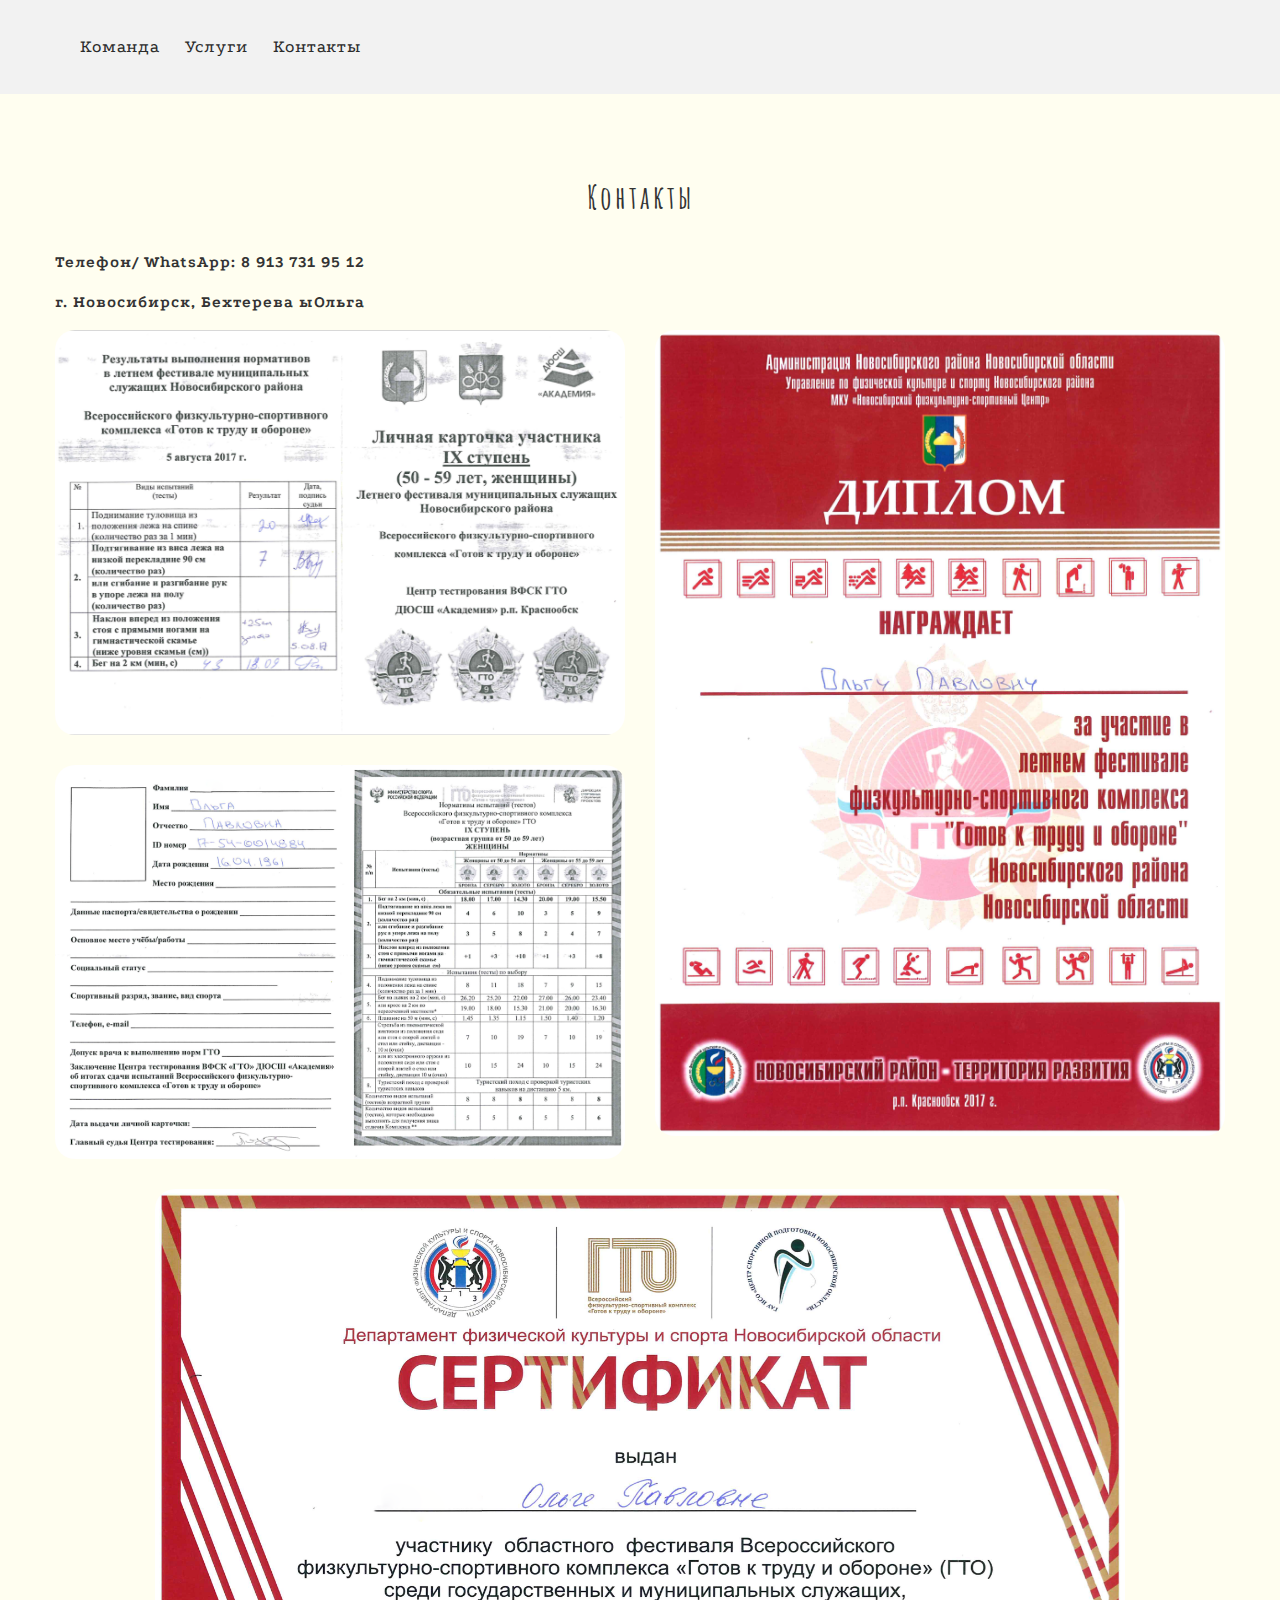
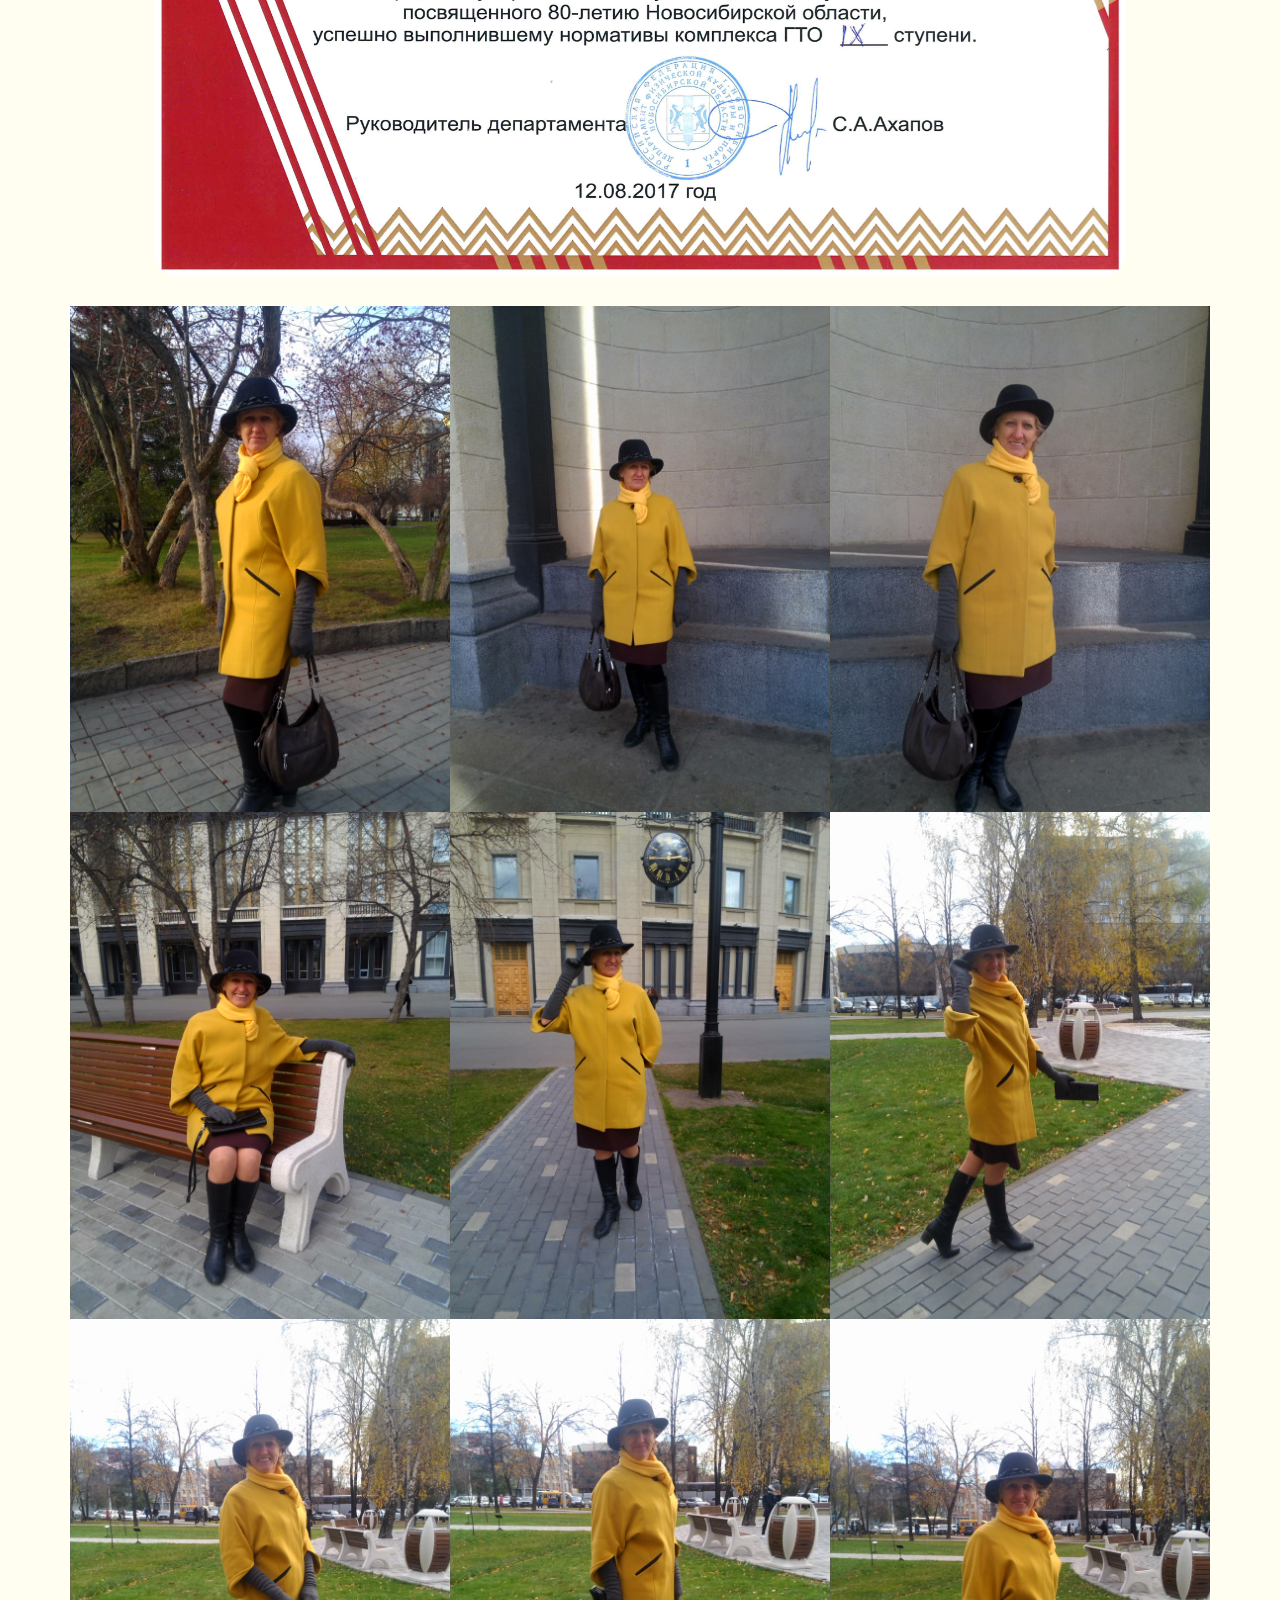
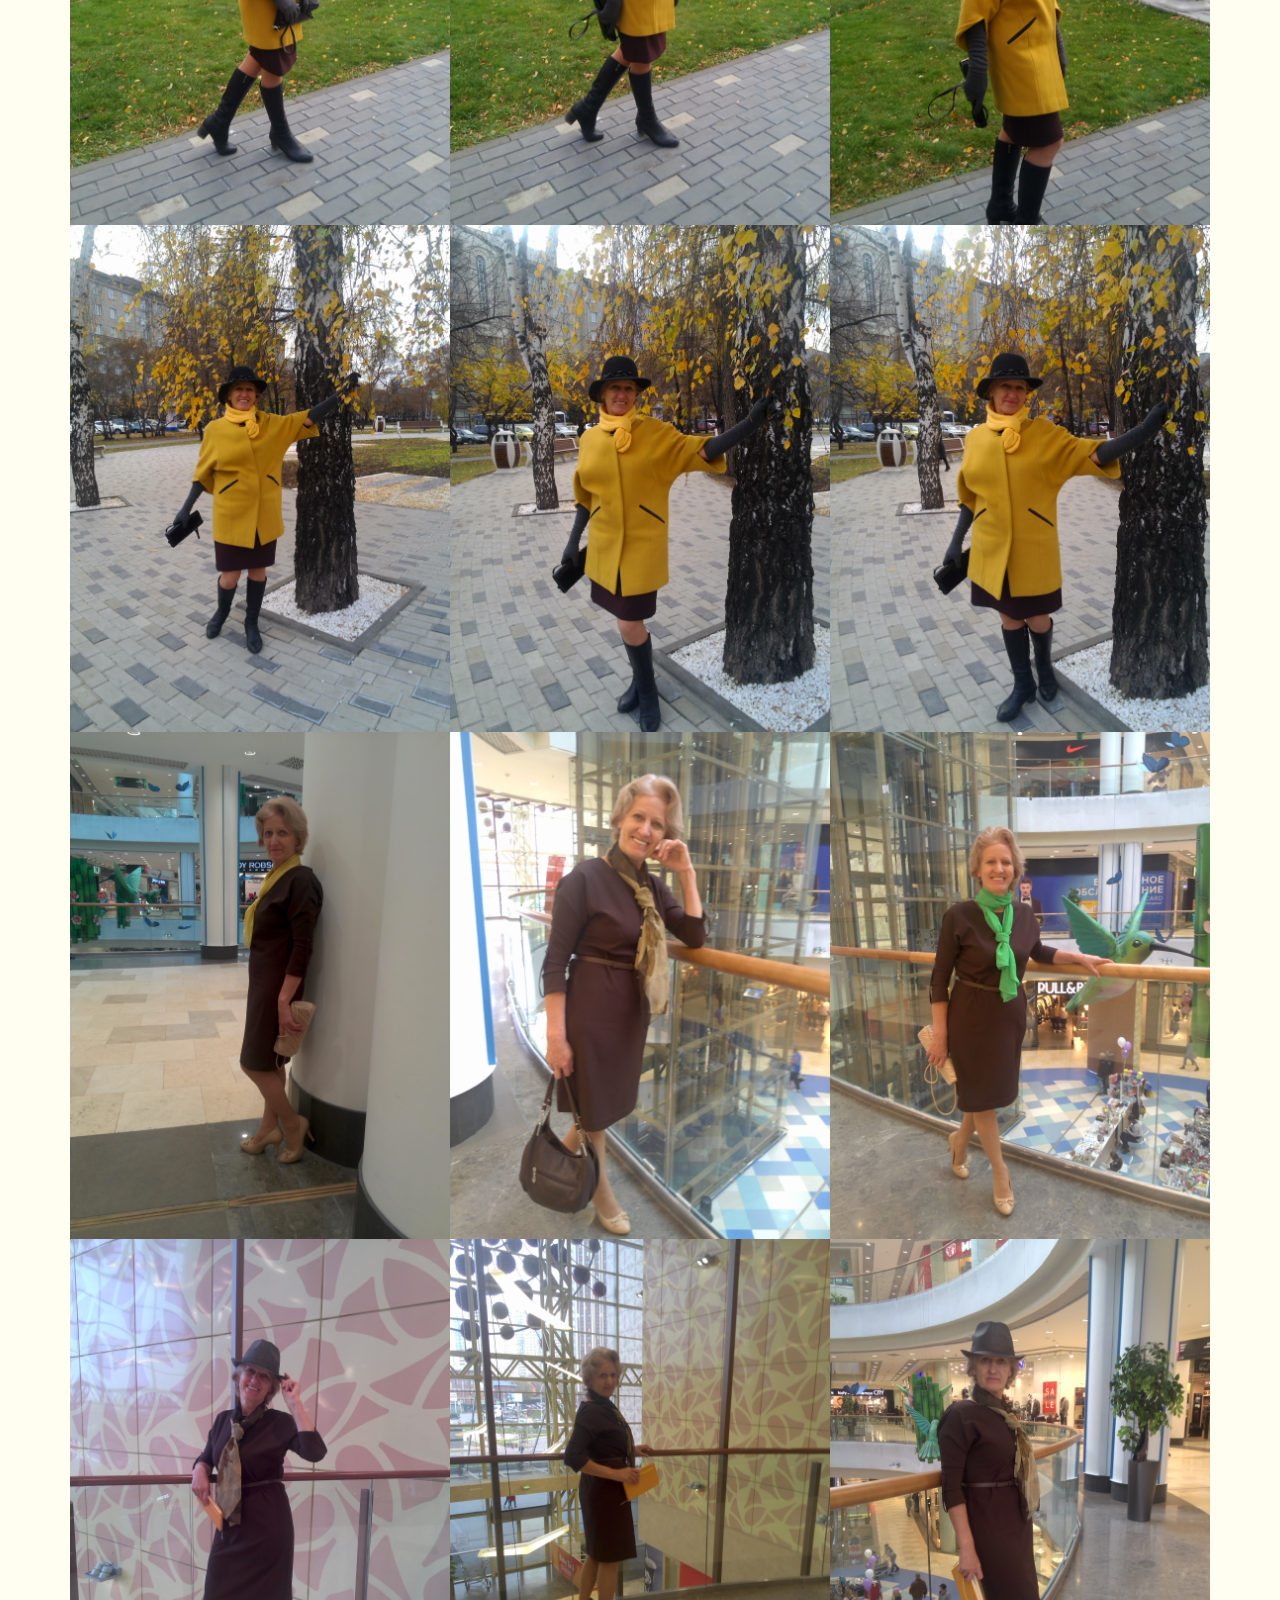
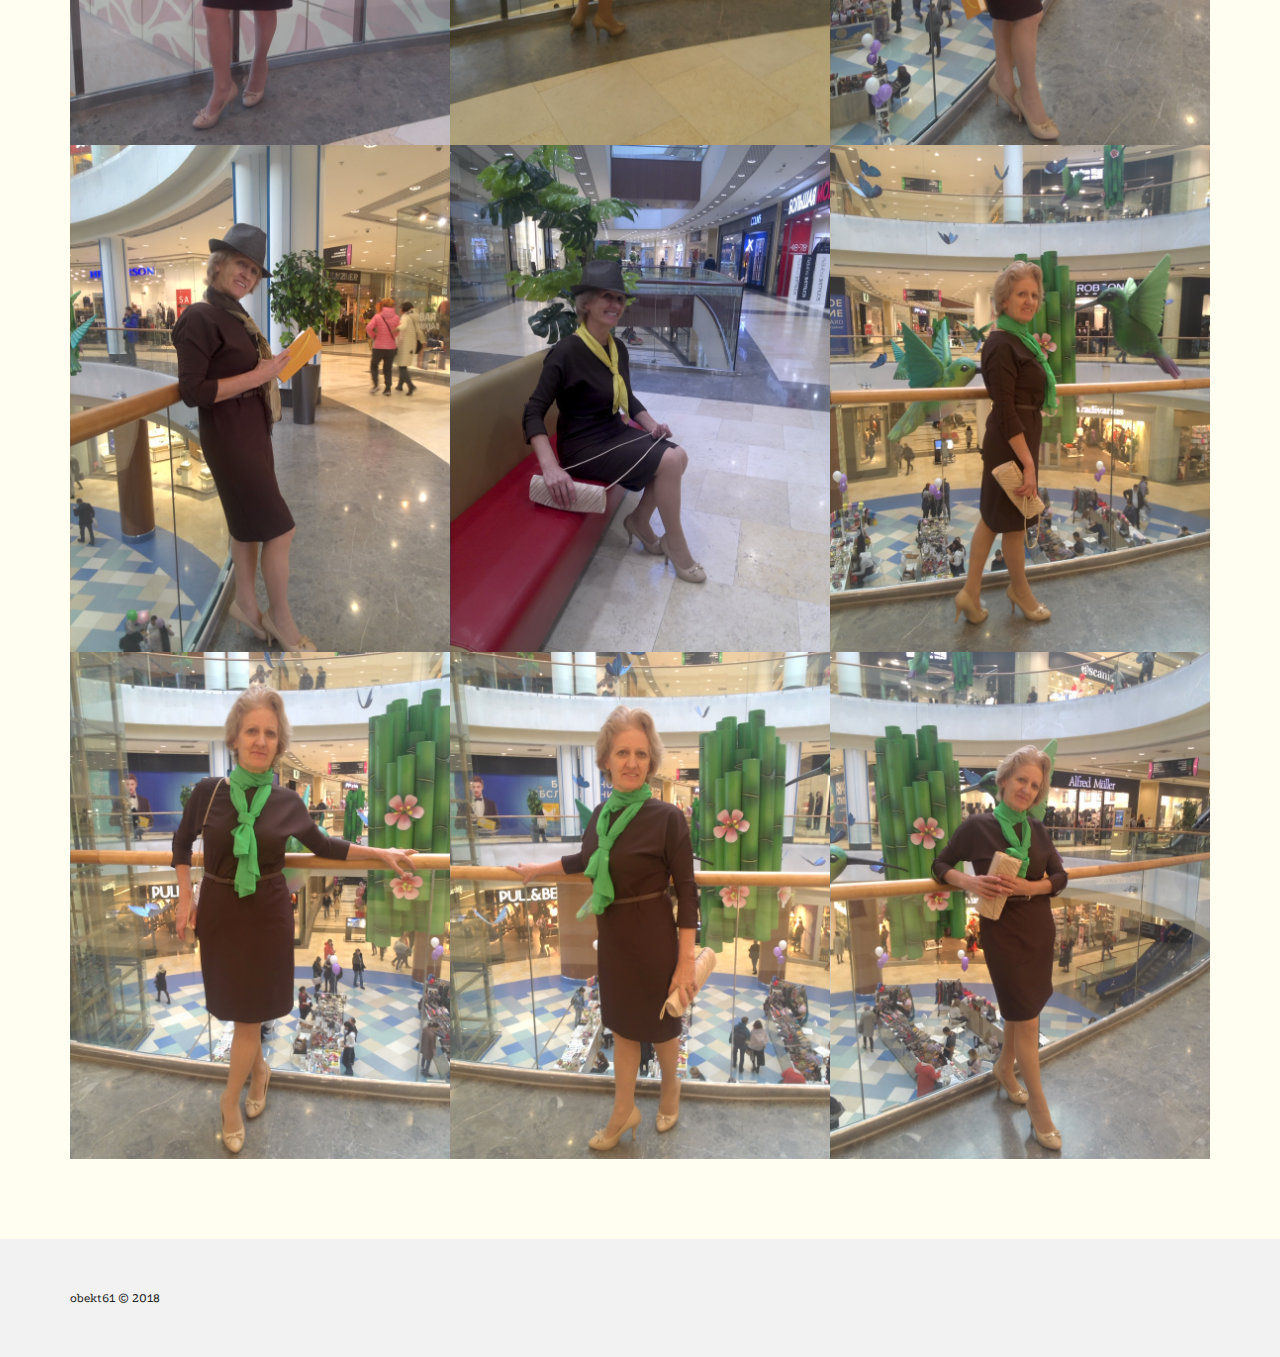
==== commit 1a8d08ca: "changed scans" ====
--- a/contacts.html
+++ b/contacts.html
@@ -140,7 +140,7 @@
     <div class="container">
         <div class="row">
             <h3><strong>Телефон/ WhatsApp: </strong> 8 913 731 95 12</h3>
-            <h3>г. Новосибирск, Ольга</h3>
+            <h3>г. Новосибирск, Бехтерева ыОльга</h3>
 
             <div class="row">
                 <div class="col-sm-6">
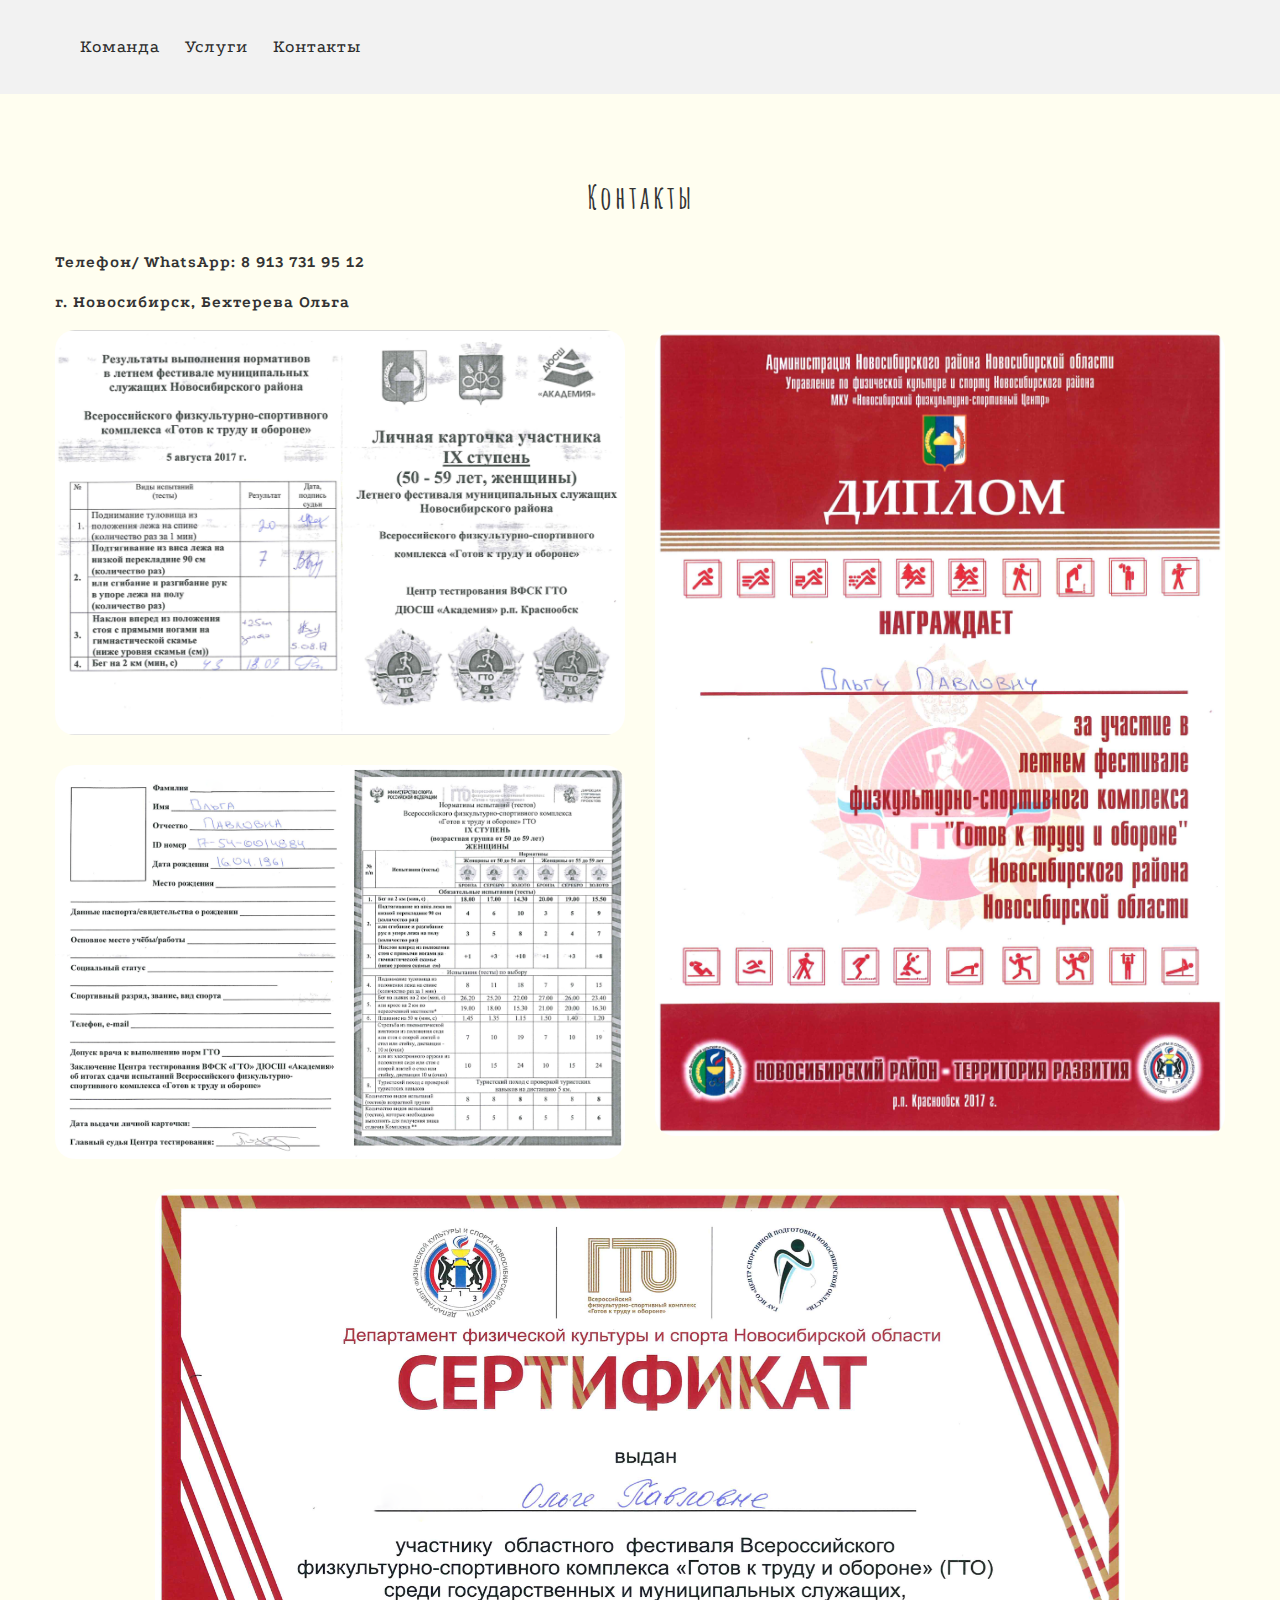
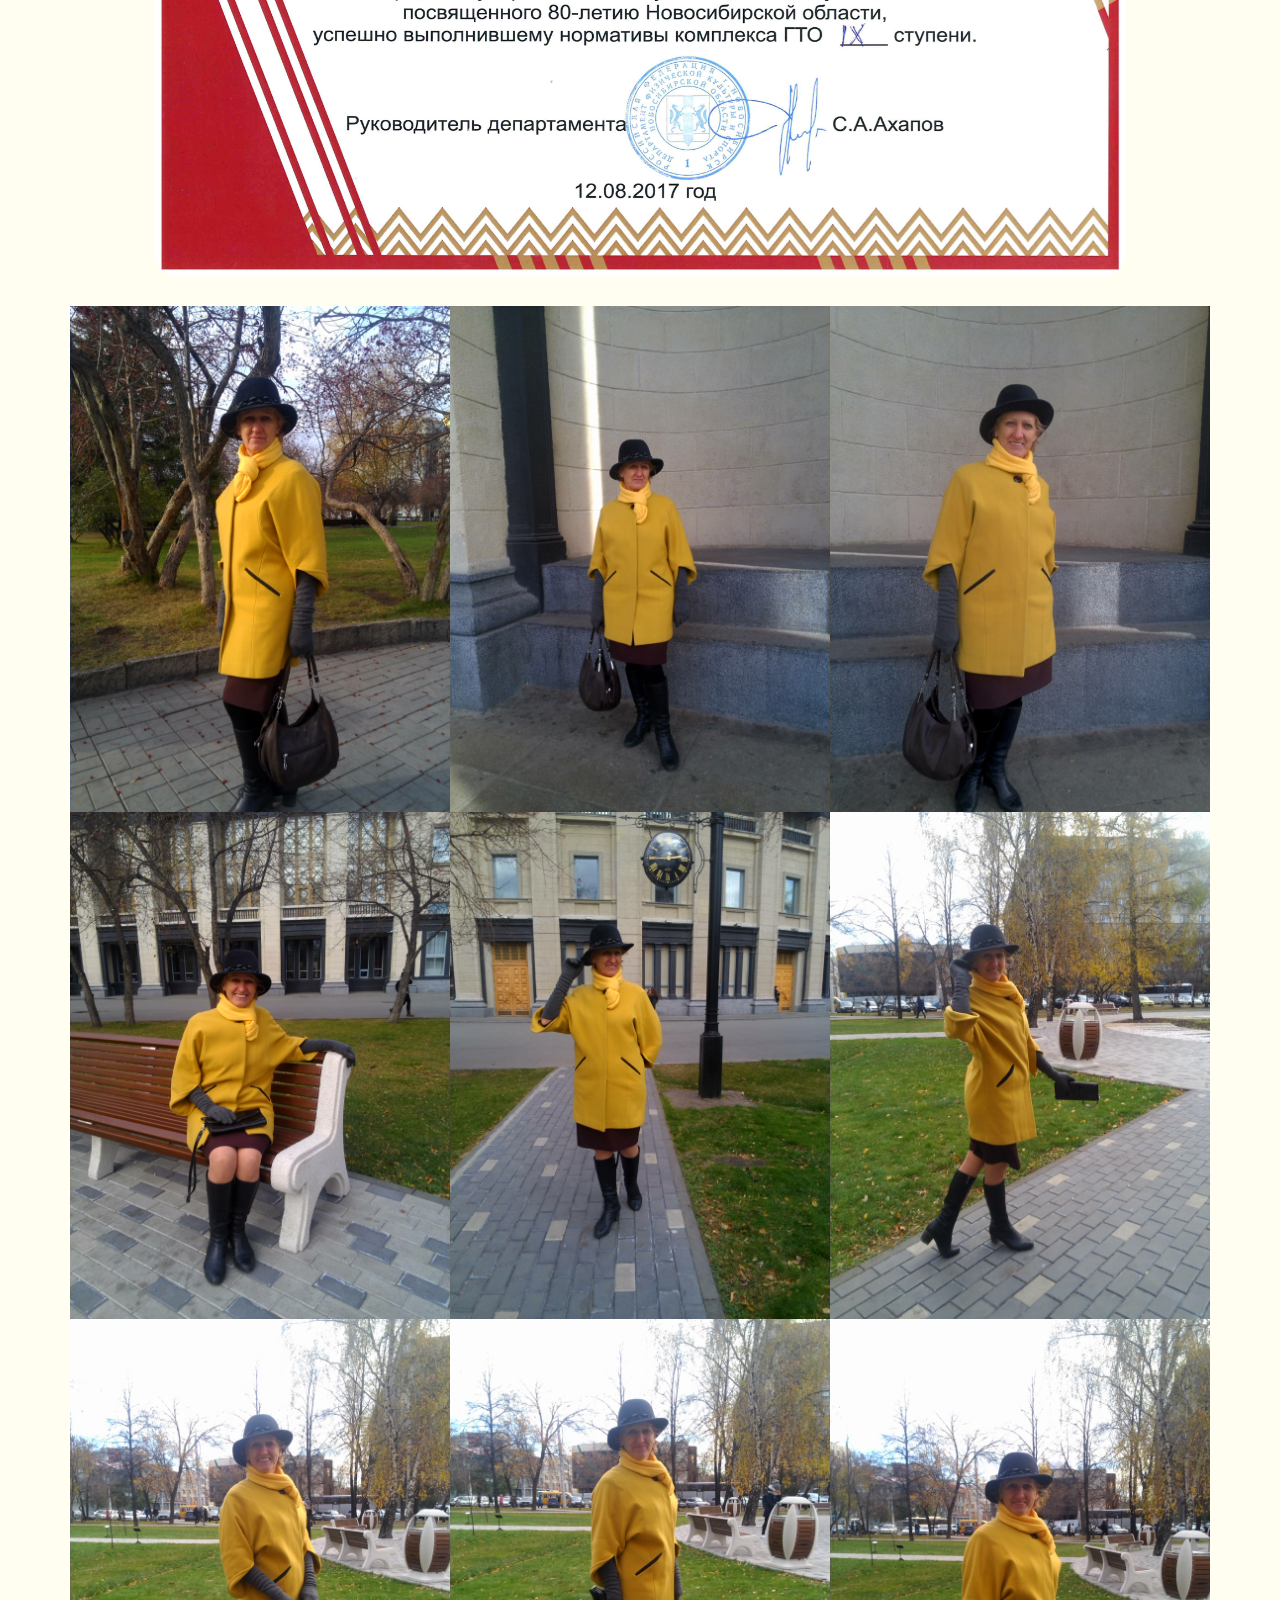
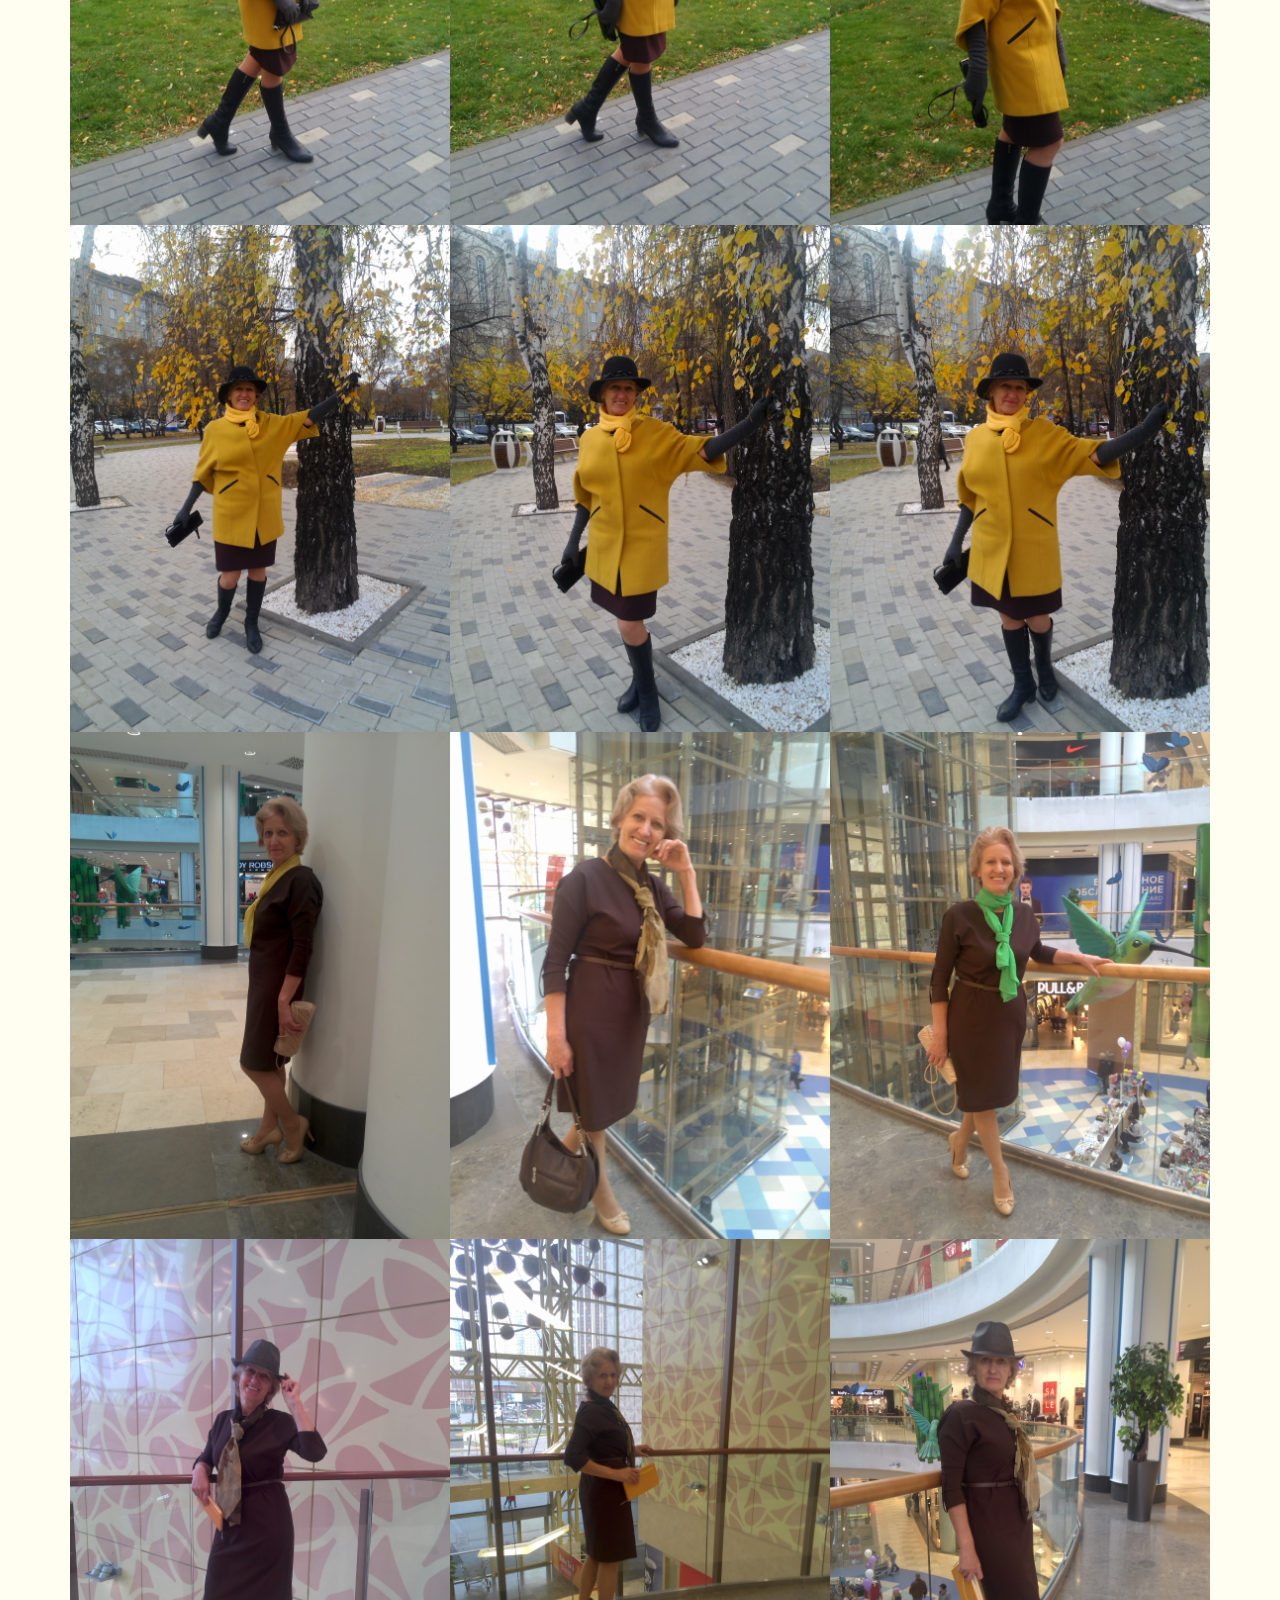
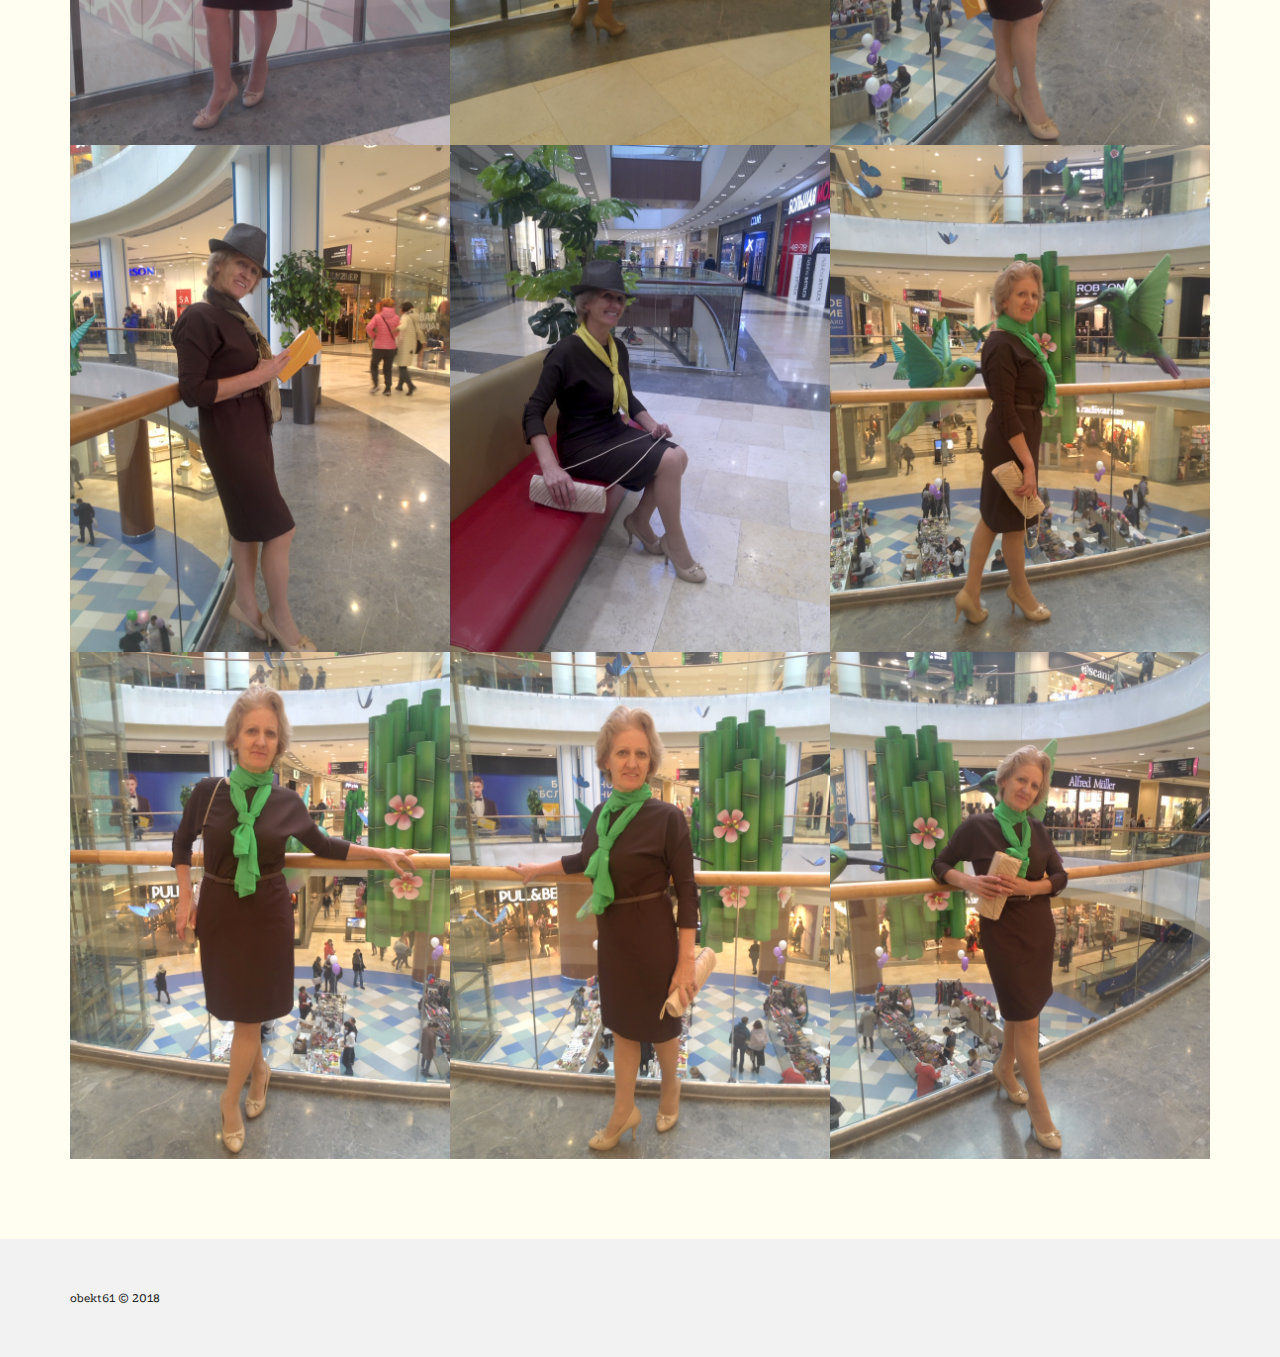
==== commit bf7a09fc: "fixed contacts" ====
--- a/contacts.html
+++ b/contacts.html
@@ -140,7 +140,7 @@
     <div class="container">
         <div class="row">
             <h3><strong>Телефон/ WhatsApp: </strong> 8 913 731 95 12</h3>
-            <h3>г. Новосибирск, Бехтерева ыОльга</h3>
+            <h3>г. Новосибирск, Бехтерева Ольга</h3>
 
             <div class="row">
                 <div class="col-sm-6">
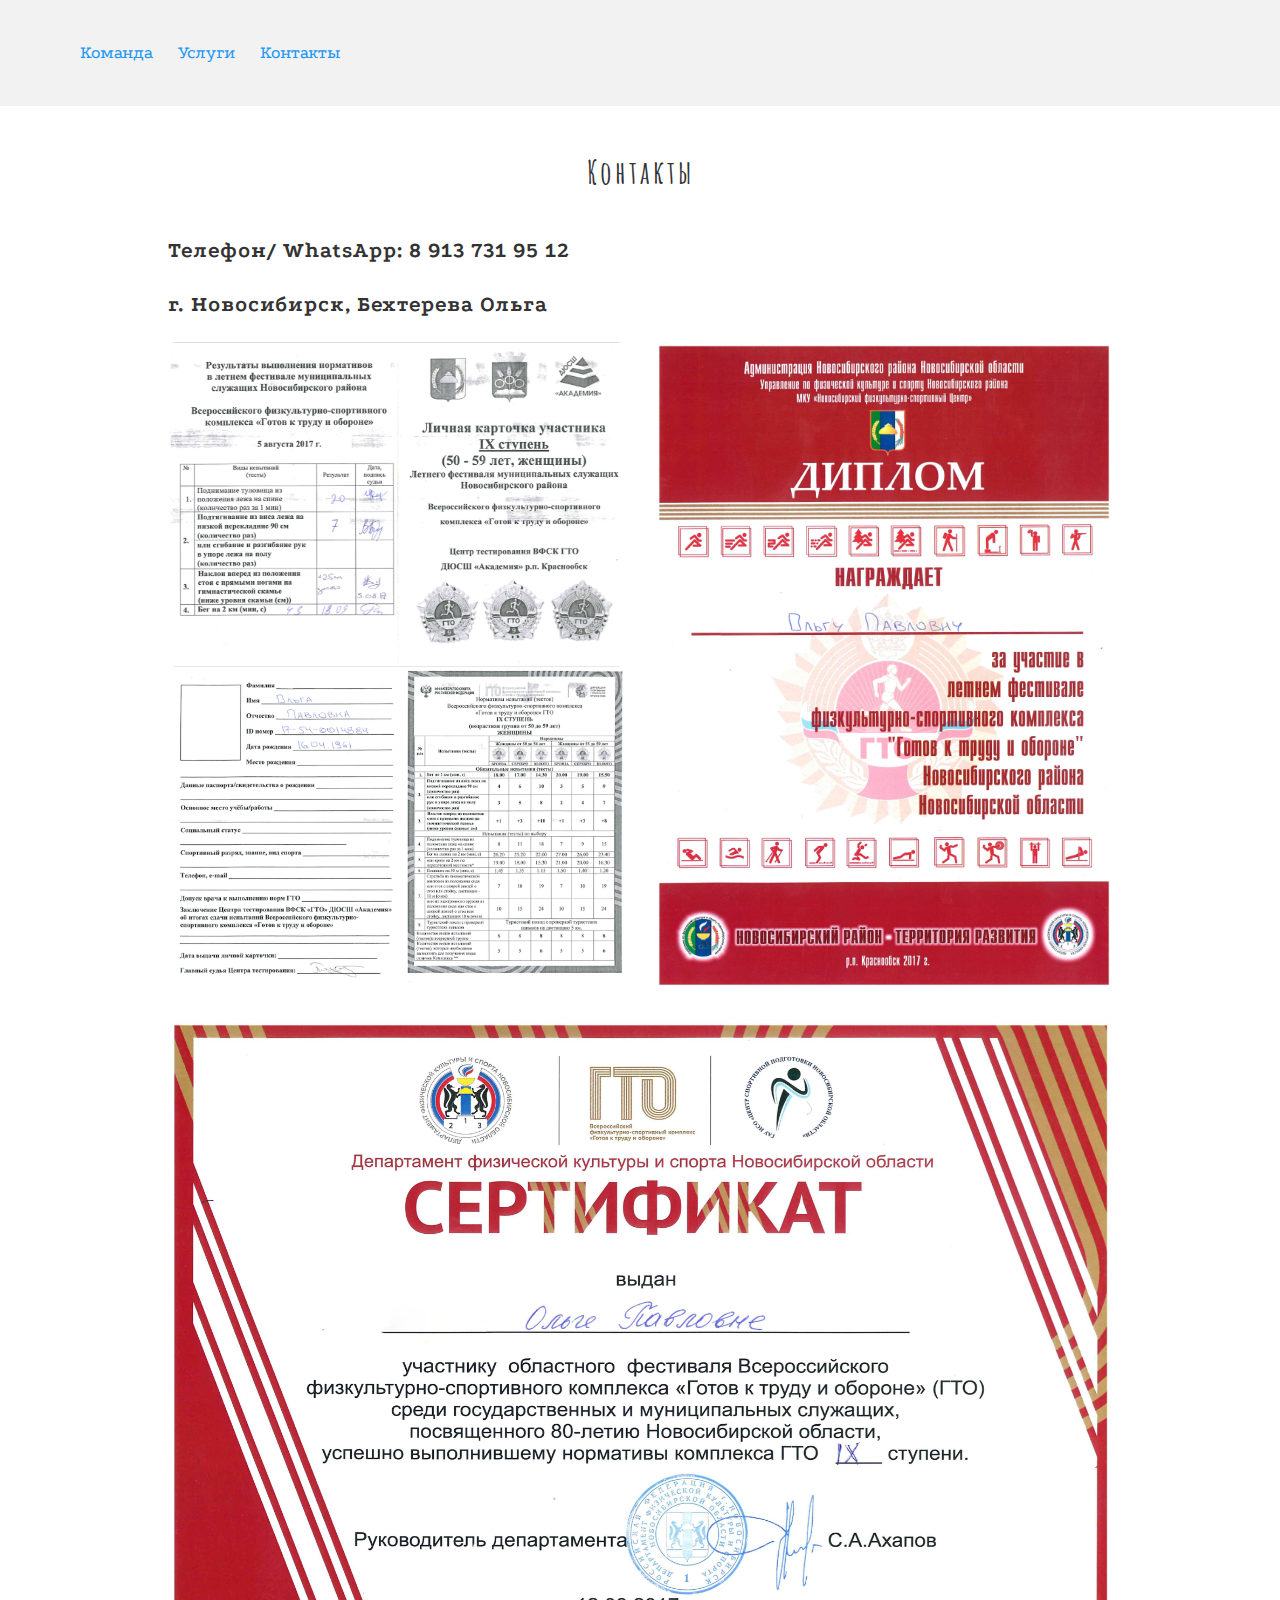
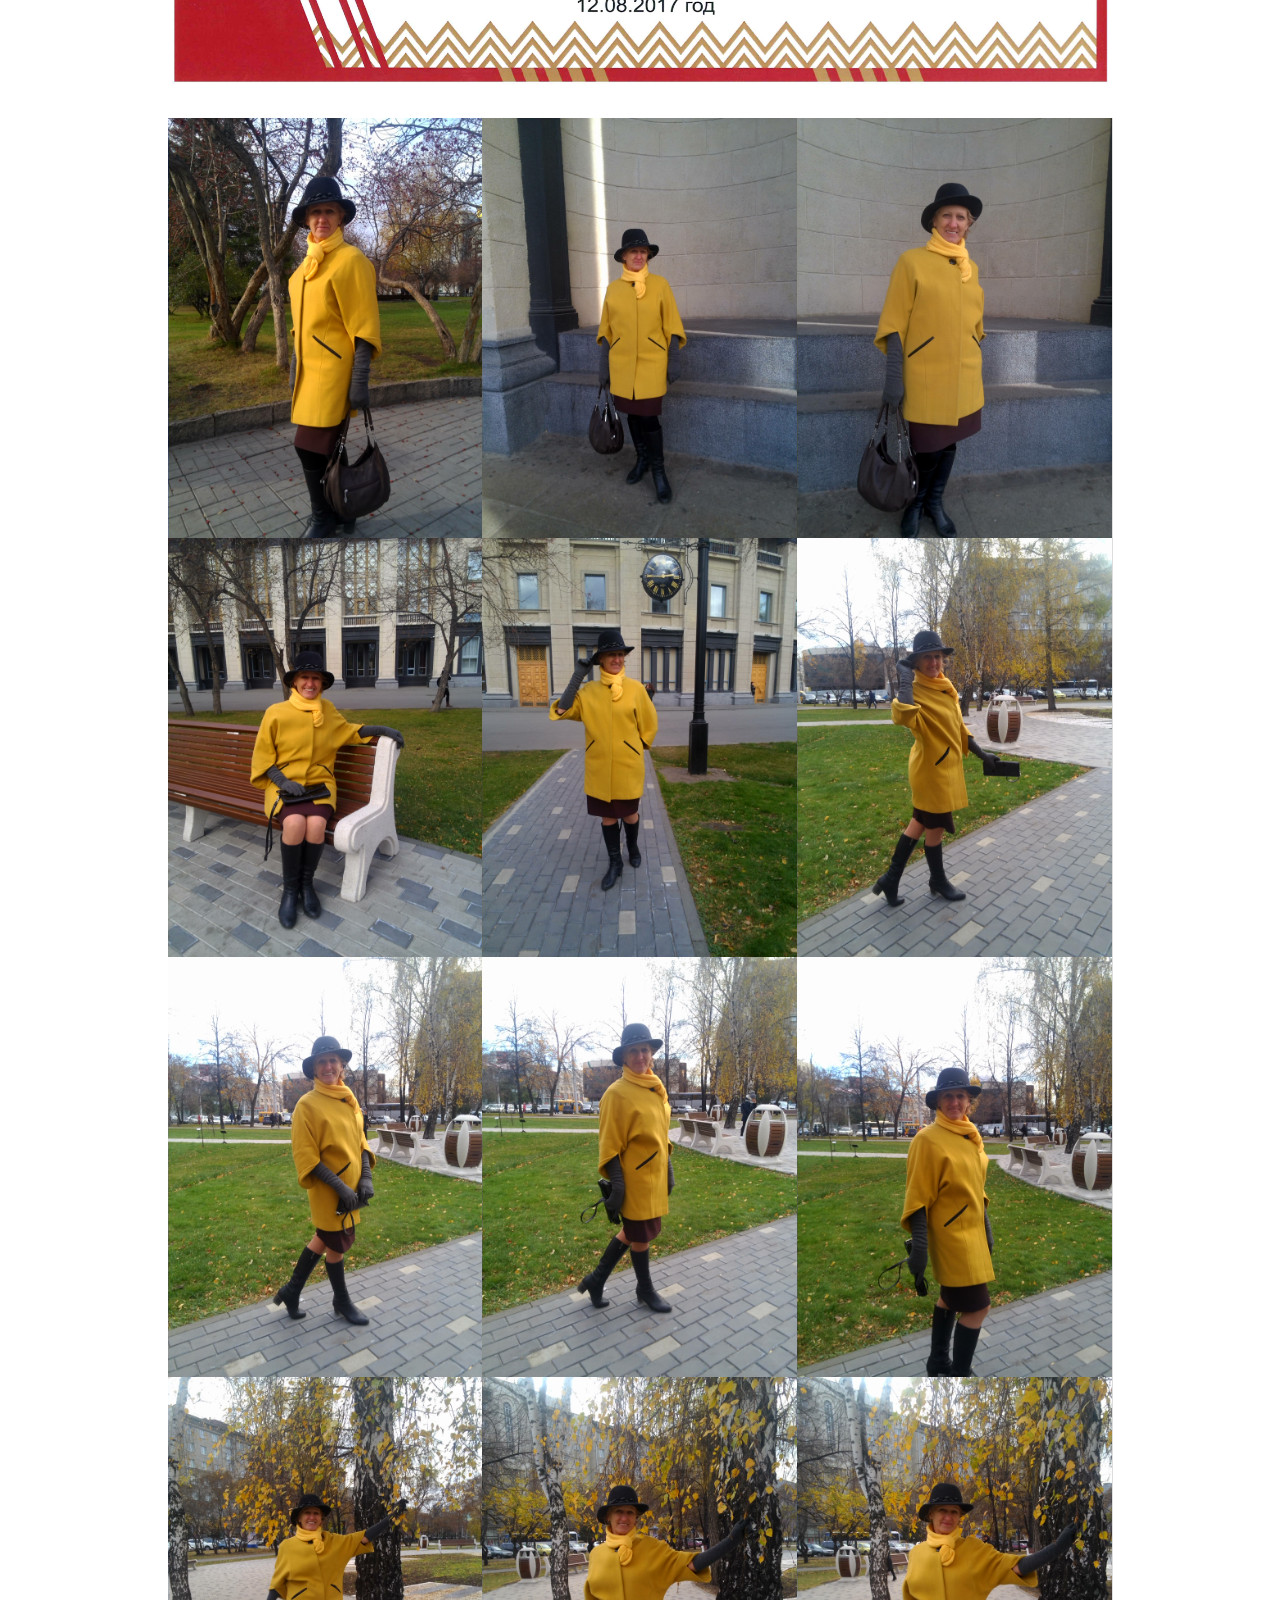
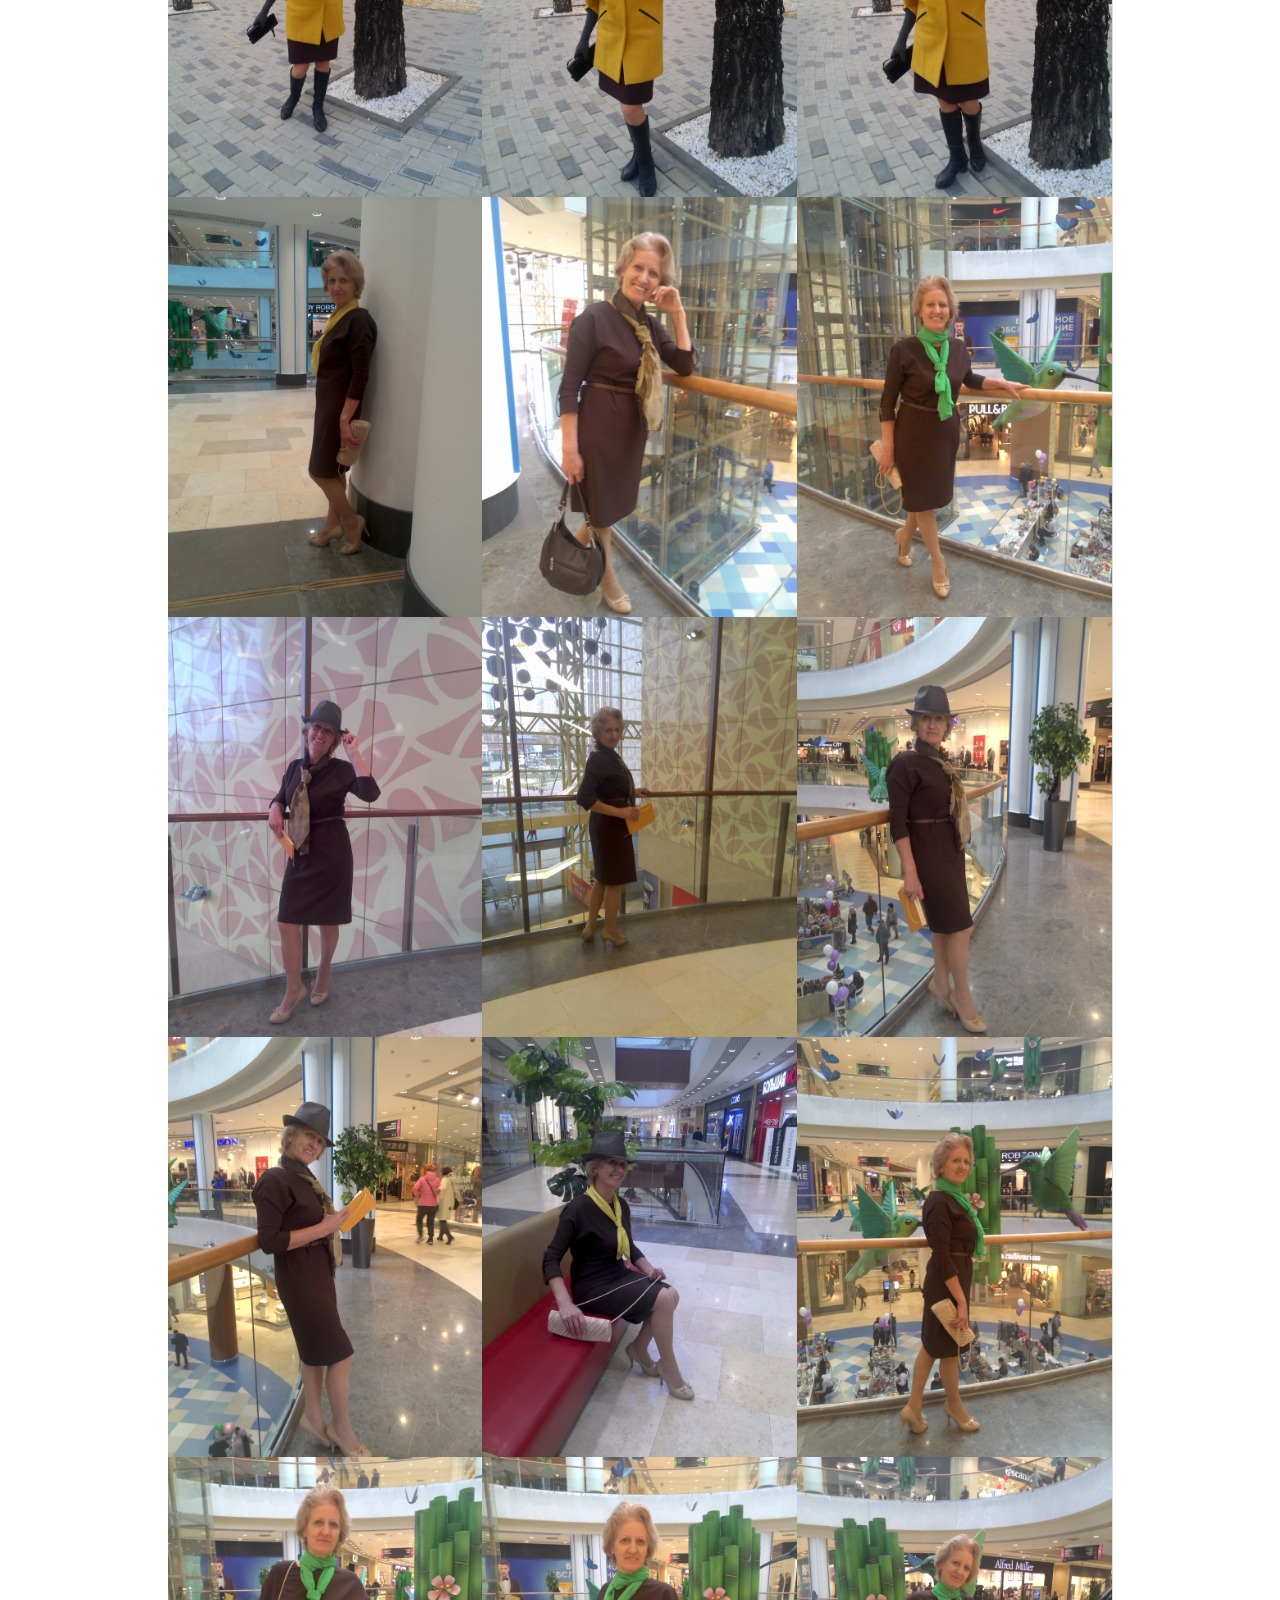
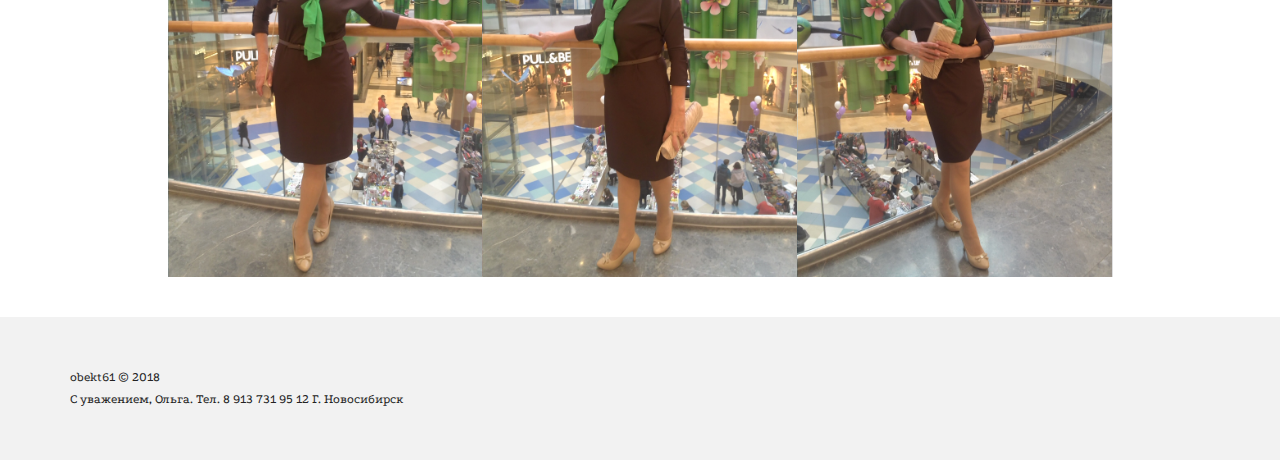
==== commit 22baa9ff: "Complete texts, change styles" ====
--- a/contacts.html
+++ b/contacts.html
@@ -3,247 +3,234 @@
 
 <head>
 
-	<meta charset="utf-8">
-
-	<title>obekt61</title>
+  <meta charset="utf-8">
+
+  <title>obekt61 | Контакты</title>
   <meta name="description" content="">
-  
-	<link href="https://fonts.googleapis.com/css?family=Podkova:400,500&amp;subset=cyrillic" rel="stylesheet">
-	<link href="https://fonts.googleapis.com/css?family=Amatic+SC&amp;subset=cyrillic" rel="stylesheet"> 
-
-	<!-- Bootstrap v3.3.4 Grid Styles -->
-  <style>html{font-family:sans-serif;-ms-text-size-adjust:100%;-webkit-text-size-adjust:100%}body{margin:0}article,aside,details,figcaption,figure,footer,header,hgroup,main,menu,nav,section,summary{display:block}audio,canvas,progress,video{display:inline-block;vertical-align:baseline}audio:not([controls]){display:none;height:0}[hidden],template{display:none}a{background-color:transparent}a:active,a:hover{outline:0}abbr[title]{border-bottom:1px dotted}b,strong{font-weight:bold}dfn{font-style:italic}h1{font-size:2em;margin:0.67em 0}mark{background:#ff0;color:#000}small{font-size:80%}sub,sup{font-size:75%;line-height:0;position:relative;vertical-align:baseline}sup{top:-0.5em}sub{bottom:-0.25em}img{border:0}svg:not(:root){overflow:hidden}figure{margin:1em 40px}hr{-moz-box-sizing:content-box;-webkit-box-sizing:content-box;box-sizing:content-box;height:0}pre{overflow:auto}code,kbd,pre,samp{font-family:monospace, monospace;font-size:1em}button,input,optgroup,select,textarea{color:inherit;font:inherit;margin:0}button{overflow:visible}button,select{text-transform:none}button,html input[type="button"],input[type="reset"],input[type="submit"]{-webkit-appearance:button;cursor:pointer}button[disabled],html input[disabled]{cursor:default}button::-moz-focus-inner,input::-moz-focus-inner{border:0;padding:0}input{line-height:normal}input[type="checkbox"],input[type="radio"]{-webkit-box-sizing:border-box;-moz-box-sizing:border-box;box-sizing:border-box;padding:0}input[type="number"]::-webkit-inner-spin-button,input[type="number"]::-webkit-outer-spin-button{height:auto}input[type="search"]{-webkit-appearance:textfield;-moz-box-sizing:content-box;-webkit-box-sizing:content-box;box-sizing:content-box}input[type="search"]::-webkit-search-cancel-button,input[type="search"]::-webkit-search-decoration{-webkit-appearance:none}fieldset{border:1px solid #c0c0c0;margin:0 2px;padding:0.35em 0.625em 0.75em}legend{border:0;padding:0}textarea{overflow:auto}optgroup{font-weight:bold}table{border-collapse:collapse;border-spacing:0}td,th{padding:0}*{-webkit-box-sizing:border-box;-moz-box-sizing:border-box;box-sizing:border-box}*:before,*:after{-webkit-box-sizing:border-box;-moz-box-sizing:border-box;box-sizing:border-box}html{font-size:10px;-webkit-tap-highlight-color:rgba(0,0,0,0)}body{font-family:"Helvetica Neue",Helvetica,Arial,sans-serif;font-size:14px;line-height:1.42857143;color:#333;background-color:#fff}input,button,select,textarea{font-family:inherit;font-size:inherit;line-height:inherit}a{color:#337ab7;text-decoration:none}a:hover,a:focus{color:#23527c;text-decoration:underline}a:focus{outline:thin dotted;outline:5px auto -webkit-focus-ring-color;outline-offset:-2px}figure{margin:0}img{vertical-align:middle}.img-responsive{display:block;max-width:100%;height:auto}.img-rounded{border-radius:6px}.img-thumbnail{padding:4px;line-height:1.42857143;background-color:#fff;border:1px solid #ddd;border-radius:4px;-webkit-transition:all .2s ease-in-out;-o-transition:all .2s ease-in-out;transition:all .2s ease-in-out;display:inline-block;max-width:100%;height:auto}.img-circle{border-radius:50%}hr{margin-top:20px;margin-bottom:20px;border:0;border-top:1px solid #eee}.sr-only{position:absolute;width:1px;height:1px;margin:-1px;padding:0;overflow:hidden;clip:rect(0, 0, 0, 0);border:0}.sr-only-focusable:active,.sr-only-focusable:focus{position:static;width:auto;height:auto;margin:0;overflow:visible;clip:auto}[role="button"]{cursor:pointer}.container{margin-right:auto;margin-left:auto;padding-left:15px;padding-right:15px}@media (min-width:768px){.container{width:750px}}@media (min-width:992px){.container{width:970px}}@media (min-width:1200px){.container{width:1170px}}.container-fluid{margin-right:auto;margin-left:auto;padding-left:15px;padding-right:15px}.row{margin-left:-15px;margin-right:-15px}.col-xs-1, .col-sm-1, .col-md-1, .col-lg-1, .col-xs-2, .col-sm-2, .col-md-2, .col-lg-2, .col-xs-3, .col-sm-3, .col-md-3, .col-lg-3, .col-xs-4, .col-sm-4, .col-md-4, .col-lg-4, .col-xs-5, .col-sm-5, .col-md-5, .col-lg-5, .col-xs-6, .col-sm-6, .col-md-6, .col-lg-6, .col-xs-7, .col-sm-7, .col-md-7, .col-lg-7, .col-xs-8, .col-sm-8, .col-md-8, .col-lg-8, .col-xs-9, .col-sm-9, .col-md-9, .col-lg-9, .col-xs-10, .col-sm-10, .col-md-10, .col-lg-10, .col-xs-11, .col-sm-11, .col-md-11, .col-lg-11, .col-xs-12, .col-sm-12, .col-md-12, .col-lg-12{position:relative;min-height:1px;padding-left:15px;padding-right:15px}.col-xs-1, .col-xs-2, .col-xs-3, .col-xs-4, .col-xs-5, .col-xs-6, .col-xs-7, .col-xs-8, .col-xs-9, .col-xs-10, .col-xs-11, .col-xs-12{float:left}.col-xs-12{width:100%}.col-xs-11{width:91.66666667%}.col-xs-10{width:83.33333333%}.col-xs-9{width:75%}.col-xs-8{width:66.66666667%}.col-xs-7{width:58.33333333%}.col-xs-6{width:50%}.col-xs-5{width:41.66666667%}.col-xs-4{width:33.33333333%}.col-xs-3{width:25%}.col-xs-2{width:16.66666667%}.col-xs-1{width:8.33333333%}.col-xs-pull-12{right:100%}.col-xs-pull-11{right:91.66666667%}.col-xs-pull-10{right:83.33333333%}.col-xs-pull-9{right:75%}.col-xs-pull-8{right:66.66666667%}.col-xs-pull-7{right:58.33333333%}.col-xs-pull-6{right:50%}.col-xs-pull-5{right:41.66666667%}.col-xs-pull-4{right:33.33333333%}.col-xs-pull-3{right:25%}.col-xs-pull-2{right:16.66666667%}.col-xs-pull-1{right:8.33333333%}.col-xs-pull-0{right:auto}.col-xs-push-12{left:100%}.col-xs-push-11{left:91.66666667%}.col-xs-push-10{left:83.33333333%}.col-xs-push-9{left:75%}.col-xs-push-8{left:66.66666667%}.col-xs-push-7{left:58.33333333%}.col-xs-push-6{left:50%}.col-xs-push-5{left:41.66666667%}.col-xs-push-4{left:33.33333333%}.col-xs-push-3{left:25%}.col-xs-push-2{left:16.66666667%}.col-xs-push-1{left:8.33333333%}.col-xs-push-0{left:auto}.col-xs-offset-12{margin-left:100%}.col-xs-offset-11{margin-left:91.66666667%}.col-xs-offset-10{margin-left:83.33333333%}.col-xs-offset-9{margin-left:75%}.col-xs-offset-8{margin-left:66.66666667%}.col-xs-offset-7{margin-left:58.33333333%}.col-xs-offset-6{margin-left:50%}.col-xs-offset-5{margin-left:41.66666667%}.col-xs-offset-4{margin-left:33.33333333%}.col-xs-offset-3{margin-left:25%}.col-xs-offset-2{margin-left:16.66666667%}.col-xs-offset-1{margin-left:8.33333333%}.col-xs-offset-0{margin-left:0}@media (min-width:768px){.col-sm-1, .col-sm-2, .col-sm-3, .col-sm-4, .col-sm-5, .col-sm-6, .col-sm-7, .col-sm-8, .col-sm-9, .col-sm-10, .col-sm-11, .col-sm-12{float:left}.col-sm-12{width:100%}.col-sm-11{width:91.66666667%}.col-sm-10{width:83.33333333%}.col-sm-9{width:75%}.col-sm-8{width:66.66666667%}.col-sm-7{width:58.33333333%}.col-sm-6{width:50%}.col-sm-5{width:41.66666667%}.col-sm-4{width:33.33333333%}.col-sm-3{width:25%}.col-sm-2{width:16.66666667%}.col-sm-1{width:8.33333333%}.col-sm-pull-12{right:100%}.col-sm-pull-11{right:91.66666667%}.col-sm-pull-10{right:83.33333333%}.col-sm-pull-9{right:75%}.col-sm-pull-8{right:66.66666667%}.col-sm-pull-7{right:58.33333333%}.col-sm-pull-6{right:50%}.col-sm-pull-5{right:41.66666667%}.col-sm-pull-4{right:33.33333333%}.col-sm-pull-3{right:25%}.col-sm-pull-2{right:16.66666667%}.col-sm-pull-1{right:8.33333333%}.col-sm-pull-0{right:auto}.col-sm-push-12{left:100%}.col-sm-push-11{left:91.66666667%}.col-sm-push-10{left:83.33333333%}.col-sm-push-9{left:75%}.col-sm-push-8{left:66.66666667%}.col-sm-push-7{left:58.33333333%}.col-sm-push-6{left:50%}.col-sm-push-5{left:41.66666667%}.col-sm-push-4{left:33.33333333%}.col-sm-push-3{left:25%}.col-sm-push-2{left:16.66666667%}.col-sm-push-1{left:8.33333333%}.col-sm-push-0{left:auto}.col-sm-offset-12{margin-left:100%}.col-sm-offset-11{margin-left:91.66666667%}.col-sm-offset-10{margin-left:83.33333333%}.col-sm-offset-9{margin-left:75%}.col-sm-offset-8{margin-left:66.66666667%}.col-sm-offset-7{margin-left:58.33333333%}.col-sm-offset-6{margin-left:50%}.col-sm-offset-5{margin-left:41.66666667%}.col-sm-offset-4{margin-left:33.33333333%}.col-sm-offset-3{margin-left:25%}.col-sm-offset-2{margin-left:16.66666667%}.col-sm-offset-1{margin-left:8.33333333%}.col-sm-offset-0{margin-left:0}}@media (min-width:992px){.col-md-1, .col-md-2, .col-md-3, .col-md-4, .col-md-5, .col-md-6, .col-md-7, .col-md-8, .col-md-9, .col-md-10, .col-md-11, .col-md-12{float:left}.col-md-12{width:100%}.col-md-11{width:91.66666667%}.col-md-10{width:83.33333333%}.col-md-9{width:75%}.col-md-8{width:66.66666667%}.col-md-7{width:58.33333333%}.col-md-6{width:50%}.col-md-5{width:41.66666667%}.col-md-4{width:33.33333333%}.col-md-3{width:25%}.col-md-2{width:16.66666667%}.col-md-1{width:8.33333333%}.col-md-pull-12{right:100%}.col-md-pull-11{right:91.66666667%}.col-md-pull-10{right:83.33333333%}.col-md-pull-9{right:75%}.col-md-pull-8{right:66.66666667%}.col-md-pull-7{right:58.33333333%}.col-md-pull-6{right:50%}.col-md-pull-5{right:41.66666667%}.col-md-pull-4{right:33.33333333%}.col-md-pull-3{right:25%}.col-md-pull-2{right:16.66666667%}.col-md-pull-1{right:8.33333333%}.col-md-pull-0{right:auto}.col-md-push-12{left:100%}.col-md-push-11{left:91.66666667%}.col-md-push-10{left:83.33333333%}.col-md-push-9{left:75%}.col-md-push-8{left:66.66666667%}.col-md-push-7{left:58.33333333%}.col-md-push-6{left:50%}.col-md-push-5{left:41.66666667%}.col-md-push-4{left:33.33333333%}.col-md-push-3{left:25%}.col-md-push-2{left:16.66666667%}.col-md-push-1{left:8.33333333%}.col-md-push-0{left:auto}.col-md-offset-12{margin-left:100%}.col-md-offset-11{margin-left:91.66666667%}.col-md-offset-10{margin-left:83.33333333%}.col-md-offset-9{margin-left:75%}.col-md-offset-8{margin-left:66.66666667%}.col-md-offset-7{margin-left:58.33333333%}.col-md-offset-6{margin-left:50%}.col-md-offset-5{margin-left:41.66666667%}.col-md-offset-4{margin-left:33.33333333%}.col-md-offset-3{margin-left:25%}.col-md-offset-2{margin-left:16.66666667%}.col-md-offset-1{margin-left:8.33333333%}.col-md-offset-0{margin-left:0}}@media (min-width:1200px){.col-lg-1, .col-lg-2, .col-lg-3, .col-lg-4, .col-lg-5, .col-lg-6, .col-lg-7, .col-lg-8, .col-lg-9, .col-lg-10, .col-lg-11, .col-lg-12{float:left}.col-lg-12{width:100%}.col-lg-11{width:91.66666667%}.col-lg-10{width:83.33333333%}.col-lg-9{width:75%}.col-lg-8{width:66.66666667%}.col-lg-7{width:58.33333333%}.col-lg-6{width:50%}.col-lg-5{width:41.66666667%}.col-lg-4{width:33.33333333%}.col-lg-3{width:25%}.col-lg-2{width:16.66666667%}.col-lg-1{width:8.33333333%}.col-lg-pull-12{right:100%}.col-lg-pull-11{right:91.66666667%}.col-lg-pull-10{right:83.33333333%}.col-lg-pull-9{right:75%}.col-lg-pull-8{right:66.66666667%}.col-lg-pull-7{right:58.33333333%}.col-lg-pull-6{right:50%}.col-lg-pull-5{right:41.66666667%}.col-lg-pull-4{right:33.33333333%}.col-lg-pull-3{right:25%}.col-lg-pull-2{right:16.66666667%}.col-lg-pull-1{right:8.33333333%}.col-lg-pull-0{right:auto}.col-lg-push-12{left:100%}.col-lg-push-11{left:91.66666667%}.col-lg-push-10{left:83.33333333%}.col-lg-push-9{left:75%}.col-lg-push-8{left:66.66666667%}.col-lg-push-7{left:58.33333333%}.col-lg-push-6{left:50%}.col-lg-push-5{left:41.66666667%}.col-lg-push-4{left:33.33333333%}.col-lg-push-3{left:25%}.col-lg-push-2{left:16.66666667%}.col-lg-push-1{left:8.33333333%}.col-lg-push-0{left:auto}.col-lg-offset-12{margin-left:100%}.col-lg-offset-11{margin-left:91.66666667%}.col-lg-offset-10{margin-left:83.33333333%}.col-lg-offset-9{margin-left:75%}.col-lg-offset-8{margin-left:66.66666667%}.col-lg-offset-7{margin-left:58.33333333%}.col-lg-offset-6{margin-left:50%}.col-lg-offset-5{margin-left:41.66666667%}.col-lg-offset-4{margin-left:33.33333333%}.col-lg-offset-3{margin-left:25%}.col-lg-offset-2{margin-left:16.66666667%}.col-lg-offset-1{margin-left:8.33333333%}.col-lg-offset-0{margin-left:0}}.clearfix:before,.clearfix:after,.container:before,.container:after,.container-fluid:before,.container-fluid:after,.row:before,.row:after{content:" ";display:table}.clearfix:after,.container:after,.container-fluid:after,.row:after{clear:both}.center-block{display:block;margin-left:auto;margin-right:auto}.pull-right{float:right !important}.pull-left{float:left !important}.hide{display:none !important}.show{display:block !important}.invisible{visibility:hidden}.text-hide{font:0/0 a;color:transparent;text-shadow:none;background-color:transparent;border:0}.hidden{display:none !important}.affix{position:fixed}@-ms-viewport{width:device-width}.visible-xs,.visible-sm,.visible-md,.visible-lg{display:none !important}.visible-xs-block,.visible-xs-inline,.visible-xs-inline-block,.visible-sm-block,.visible-sm-inline,.visible-sm-inline-block,.visible-md-block,.visible-md-inline,.visible-md-inline-block,.visible-lg-block,.visible-lg-inline,.visible-lg-inline-block{display:none !important}@media (max-width:767px){.visible-xs{display:block !important}table.visible-xs{display:table}tr.visible-xs{display:table-row !important}th.visible-xs,td.visible-xs{display:table-cell !important}}@media (max-width:767px){.visible-xs-block{display:block !important}}@media (max-width:767px){.visible-xs-inline{display:inline !important}}@media (max-width:767px){.visible-xs-inline-block{display:inline-block !important}}@media (min-width:768px) and (max-width:991px){.visible-sm{display:block !important}table.visible-sm{display:table}tr.visible-sm{display:table-row !important}th.visible-sm,td.visible-sm{display:table-cell !important}}@media (min-width:768px) and (max-width:991px){.visible-sm-block{display:block !important}}@media (min-width:768px) and (max-width:991px){.visible-sm-inline{display:inline !important}}@media (min-width:768px) and (max-width:991px){.visible-sm-inline-block{display:inline-block !important}}@media (min-width:992px) and (max-width:1199px){.visible-md{display:block !important}table.visible-md{display:table}tr.visible-md{display:table-row !important}th.visible-md,td.visible-md{display:table-cell !important}}@media (min-width:992px) and (max-width:1199px){.visible-md-block{display:block !important}}@media (min-width:992px) and (max-width:1199px){.visible-md-inline{display:inline !important}}@media (min-width:992px) and (max-width:1199px){.visible-md-inline-block{display:inline-block !important}}@media (min-width:1200px){.visible-lg{display:block !important}table.visible-lg{display:table}tr.visible-lg{display:table-row !important}th.visible-lg,td.visible-lg{display:table-cell !important}}@media (min-width:1200px){.visible-lg-block{display:block !important}}@media (min-width:1200px){.visible-lg-inline{display:inline !important}}@media (min-width:1200px){.visible-lg-inline-block{display:inline-block !important}}@media (max-width:767px){.hidden-xs{display:none !important}}@media (min-width:768px) and (max-width:991px){.hidden-sm{display:none !important}}@media (min-width:992px) and (max-width:1199px){.hidden-md{display:none !important}}@media (min-width:1200px){.hidden-lg{display:none !important}}.visible-print{display:none !important}@media print{.visible-print{display:block !important}table.visible-print{display:table}tr.visible-print{display:table-row !important}th.visible-print,td.visible-print{display:table-cell !important}}.visible-print-block{display:none !important}@media print{.visible-print-block{display:block !important}}.visible-print-inline{display:none !important}@media print{.visible-print-inline{display:inline !important}}.visible-print-inline-block{display:none !important}@media print{.visible-print-inline-block{display:inline-block !important}}@media print{.hidden-print{display:none !important}}
-html.js .loader .loader_inner margin-top:-5em;margin-left:-5em;left:50%;top:50%;position:absolute;font-size:10px;text-indent:-9999em;border-top:1.1em solid rgba(255,255,255,.2);border-right:1.1em solid rgba(255,255,255,.2);border-bottom:1.1em solid rgba(255,255,255,.2);border-left:1.1em solid #1abc9c;-webkit-transform:translateZ(0);-ms-transform:translateZ(0);transform:translateZ(0);-webkit-animation:load8 .5s infinite linear;animation:load8 .5s infinite linear;-webkit-border-radius:50%;border-radius:50%;width:10em;height:10em}html.js .loader .loader_inner:after{-webkit-border-radius:50%;border-radius:50%;width:10em;height:10em}::-webkit-input-placeholder{color:#ccc;opacity:1}:-moz-placeholder{color:#ccc;opacity:1}::-moz-placeholder{color:#ccc;opacity:1}:-ms-input-placeholder{color:#ccc;opacity:1}body{font-family:'Podkova',serif;font-weight:400;font-size:14px;min-width:320px;position:relative;line-height:1.42857;-webkit-font-smoothing:antialised;overflow-x:hidden;letter-spacing:1px}body input:focus:required:invalid,body textarea:focus:required:invalid{color:red}body textarea:required:valid{color:green}button:focus,input:focus,textarea:focus{outline:0}.hidden{display:none}a{color:#2b2b2b}a:focus{outline:0}a:hover{color:#2b2b2b;text-decoration:underline}.button{color:#fff;border:none;line-height:40px;padding:0 25px;font-size:13px;font-weight:600;display:inline-block;background-color:#2ea2cc;letter-spacing:2px;cursor:pointer;text-transform:uppercase;-webkit-transition:all .2s;-o-transition:all .2s;transition:all .2s}.button:hover{color:#fff;text-decoration:none;background-color:#44aed5}.ghost-button{display:inline-block;-webkit-border-radius:3px;border-radius:3px;background-color:transparent;border:1px solid #222;color:#222;font-size:10px;-webkit-transition:all .2s ease-in-out;-o-transition:all .2s ease-in-out;transition:all .2s ease-in-out}.ghost-button:hover{background-color:#222;text-decoration:none;color:#fff}.ghost-button:active{background-color:#131313;text-decoration:none;color:#fff}.ghost-button:focus{text-decoration:none;color:#222}.m-button{padding:6px 10px;line-height:20px}.ten{position:fixed;display:none;width:100%;height:100%;background-color:rgba(46,162,204,.6);z-index:900}.modal{width:310px;height:310px;position:fixed;display:none;padding:20px;top:50%;left:50%;margin-top:-155px;margin-left:-155px;background-color:#fff;-webkit-box-shadow:0 0 3px rgba(0,0,0,.6);box-shadow:0 0 3px rgba(0,0,0,.6);z-index:999}.modal .modal-msg{font-size:1.375em;text-align:center;margin-top:65px}.modal .button{position:absolute;top:60%;left:50%;margin-left:-60px}.close-btn{position:absolute;right:10px;top:10px;cursor:pointer}.close-btn i{font-size:18px}header,section{position:relative}header ul{list-style-type:none;padding-left:0}header ul li{display:inline-block;margin:0 10px}header ul li a{font-size:18px}.page-head{background-color:#f2f2f2;padding:20px 0}.page-head .ghost-button{float:right}h1{font-family:'Amatic SC',cursive;text-align:center;font-size:32px;margin:0 0 15px;letter-spacing:3px}h2{text-align:center;font-size:24px;letter-spacing:3px}h4{font-size:16px}.s-header .s-descr-wrap{text-align:center}.s-header .s-descr-wrap .s-descr{display:inline-block;text-transform:uppercase;font-size:12px;position:relative;margin-bottom:130px;font-weight:600;letter-spacing:5px}.logo{font-family:Katherine;font-size:2.25em;color:#2b2b2b;-webkit-transition:all .5s ease;-o-transition:all .5s ease;transition:all .5s ease;letter-spacing:1px;z-index:2}.logo:hover{color:#b0226e;text-decoration:none;text-shadow:0 0 1px rgba(255,255,255,.6),0 0 1px rgba(255,0,222,.6),0 0 2px rgba(255,0,222,.6),0 0 5px rgba(255,0,222,.6),0 0 0 rgba(255,0,222,.6),0 0 20px rgba(255,0,222,.6)}.logo:active{text-decoration:none;color:#b0226e}.logo:focus{text-decoration:none;color:#b0226e}.logo:visited{text-decoration:none;color:#b0226e}.ishome .logo{color:#fff;font-size:2.125em;z-index:100;width:70px;height:70px;display:block}.ishome .logo img{width:100%}.contacts a svg{fill:#ccc}.toggle-mnu{width:60px;height:60px;float:right;position:fixed;top:20px;right:20px;z-index:100;border:none;background-color:#000}.toggle-mnu .sandwich{width:28px;height:28px;position:absolute;top:8px;bottom:0;left:0;right:0;margin:auto;z-index:200}.toggle-mnu .sandwich>span{display:block}.sandwich{width:28px;height:28px;position:absolute;top:8px;bottom:0;left:0;right:0;margin:auto;z-index:200}.sandwich>span{display:block}.sw-topper{position:relative;top:0;width:28px;height:3px;background:#fff;border:none;-webkit-border-radius:4px 4px 4px 4px;border-radius:4px 4px 4px 4px;-webkit-transition:top .2s,-webkit-transform .5s;transition:top .2s,-webkit-transform .5s;-o-transition:transform .5s,top .2s;transition:transform .5s,top .2s;transition:transform .5s,top .2s,-webkit-transform .5s;-webkit-transition-delay:.2s,0s;-o-transition-delay:.2s,0s;transition-delay:.2s,0s}.sw-bottom{position:relative;width:28px;height:3px;top:6.6px;background:#fff;border:none;-webkit-border-radius:4px 4px 4px 4px;border-radius:4px 4px 4px 4px;-webkit-transition:top .2s,-webkit-transform .5s;transition:top .2s,-webkit-transform .5s;-o-transition:transform .5s,top .2s;transition:transform .5s,top .2s;transition:transform .5s,top .2s,-webkit-transform .5s;-webkit-transition-delay:.2s,0s;-o-transition-delay:.2s,0s;transition-delay:.2s,0s}.sw-footer{position:relative;width:28px;height:3px;top:13.5px;background:#fff;border:none;-webkit-border-radius:4px 4px 4px 4px;border-radius:4px 4px 4px 4px;-webkit-transition:all .5s;-o-transition:all .5s;transition:all .5s;-webkit-transition-delay:.1s;-o-transition-delay:.1s;transition-delay:.1s}.sandwich.active .sw-topper{top:9px;-webkit-transform:rotate(-45deg);-ms-transform:rotate(-45deg);transform:rotate(-45deg)}.sandwich.active .sw-bottom{top:6px;-webkit-transform:rotate(45deg);-ms-transform:rotate(45deg);transform:rotate(45deg)}.sandwich.active .sw-footer{opacity:0;top:0;-webkit-transform:rotate(180deg);-ms-transform:rotate(180deg);transform:rotate(180deg)}.topbar{position:absolute;z-index:100;margin:0 auto;width:100%}.mnu{float:right}.mnu ul{list-style-type:none;padding:0}.mnu ul li{display:inline-block;margin:0 8px}.mnu ul li a{text-transform:uppercase;text-decoration:none;color:#fff;cursor:pointer;letter-spacing:2px}.mnu ul li a:hover{color:#2b2b2b;text-decoration:none}.top-mnu{position:fixed;width:100%;height:100%;background-color:rgba(0,0,0,.8);z-index:50;right:0;top:0;display:none}.top-mnu li,.top-mnu ul{list-style-type:none;padding:0;margin:0}.top-mnu ul{margin-top:180px;text-align:center}.top-mnu ul a{color:#fff;display:block;padding:20px 0;text-transform:uppercase;font-size:12px;-webkit-transition:all .5s ease;-o-transition:all .5s ease;transition:all .5s ease;opacity:0;position:relative;height:60px;outline:0;letter-spacing:4px;text-decoration:none}.top-mnu ul a:hover{background-color:rgba(255,255,255,.1);text-decoration:none;color:#2ea2cc}.top-mnu ul li:nth-child(1){-webkit-animation-duration:.5s;animation-duration:.5s}.top-mnu ul li:nth-child(2){-webkit-animation-duration:1s;animation-duration:1s}.top-mnu ul li:nth-child(2){-webkit-animation-duration:1.5s;animation-duration:1.5s}.top-mnu ul li:nth-child(2){-webkit-animation-duration:2s;animation-duration:2s}.top-wrapper{display:table;position:absolute;top:50%;margin-top:-83px;left:0;width:100%;height:100%;height:166px;z-index:10}.top-wrapper .top-descr{display:table-row}.top-wrapper .top-descr .top-centered{display:table-cell;text-align:center;vertical-align:middle}.img img{width:100%;border-radius:20px;margin-bottom:30px}.reverse{text-align:right}.s-wide{padding:80px 0}.s-dark{background-color:#fffef0;color:#333}.ishome .s-header .s-descr-wrap .s-descr{margin-bottom:50px}.s-works .col-lg-3{padding:0}.s-works .work-item{display:block;position:relative;overflow:hidden}.s-works .work-item-content{position:absolute;padding-top:25%;top:0;left:0;width:100%;height:100%;background-color:rgba(0,0,0,.15);text-align:center;opacity:0;-webkit-transition:all .7s ease;-o-transition:all .7s ease;transition:all .7s ease}.s-works .work-item img{-webkit-transition:all .5s ease;-o-transition:all .5s ease;transition:all .5s ease}.s-works .work-item:hover .work-item-content{opacity:1}.s-works .work-item:hover img{-webkit-transform:scale(1.01);-ms-transform:scale(1.01);transform:scale(1.01)}.s-works li,.s-works ul{list-style-type:none;padding:0;margin:0;text-align:center}.s-works li.active,.s-works ul.active{color:#fff;border-bottom:1px solid #2ea2cc}.s-works li{display:inline-block;margin:0 10px;text-transform:uppercase;font-size:12px;cursor:pointer;line-height:2;letter-spacing:2px;margin-bottom:8px;color:#888}.s-works ul{margin-bottom:50px}.responsive-img{max-width:100%;width:100%}.main-form .form-group{color:#888;letter-spacing:2px}.main-form button{color:#fff;border:none;line-height:40px;padding:0 25px;font-size:13px;text-transform:uppercase;font-weight:600;margin-top:10px;float:right;background-color:#2b2b2b;letter-spacing:2px}.form-group{display:block;margin-bottom:20px}.form-group input,.form-group textarea{width:100%;display:block;line-height:30px;margin-top:5px;border:1px solid #ccc;-webkit-border-radius:0;border-radius:0;background:0 0;color:#ccc;text-indent:12px;font-size:12px;background-color:transparent;letter-spacing:2px}.form-group input:focus{border:1px solid #fd00e4}.form-group textarea:focus{border:1px solid #fd00e4}.form-group .text-danger{color:#fd00e4}.color-element{color:#fd00e4}.ishome footer{background-color:#00002e;color:#888}footer{background-color:#f2f2f2;color:#222;font-size:13px;font-weight:300;padding:50px 0;letter-spacing:0}.b-item{width:100%;margin-bottom:40px}.b-item img{width:100%}.s-about{color:#f2f2f2}.s-about ul{list-style-type:none;padding:0;float:left;margin-left:40px;margin-top:25px}.s-about ul li{font-size:1.125em}.s-about .person{float:left;width:120px}.s-about .person img{width:100%;-webkit-border-radius:100%;border-radius:100%}.s-about .h3{text-transform:uppercase;text-align:left;margin-bottom:10px;font-size:18px;letter-spacing:2px}.s-about .contact-box{margin-bottom:25px}.feature_item .feature_name{color:#2b2b2b;font-size:1.125em}.feature_item p{font-size:.875em;color:#b6b6b6}.txt{color:#b6b6b6;font-size:1em}.divider{height:1px;background-color:#f2f2f2;display:block;margin:10px 0}body .s-header .s-descr-wrap .s-descr{margin-bottom:50px}.s-connect{padding:20px}@media only screen and (max-width:992px){.main-head video{display:none}}@media only screen and (max-width:768px){.animated{-o-transition-property:none!important;-webkit-transition-property:none!important;transition-property:none!important;-ms-transform:none!important;-webkit-transform:none!important;transform:none!important;-webkit-animation:none!important;animation:none!important}.topbar{width:100%}.topbar .container{width:100%}.page-head .button.ghost-button{margin:0 auto;text-align:center;width:200px;display:block;float:none!important}}@media only screen and (max-width:545px){.person{float:none!important;margin:0 auto}}@media only screen and (max-width:480px){.mnu ul li{display:block;margin:10px 0}}@media only screen and (max-width:320px){.main-head{background:url(img/bg-xs.jpg) top center no-repeat;-webkit-background-size:cover;background-size:cover}.logo{text-align:center;margin:0 auto;width:200px;display:block}}.sr-only{position:absolute;width:1px;height:1px;padding:0;margin:-1px;overflow:hidden;clip:rect(0,0,0,0);border:0}.sr-only-focusable:active,.sr-only-focusable:focus{position:static;width:auto;height:auto;margin:0;overflow:visible;clip:auto}.mfp-bg{top:0;left:0;width:100%;height:100%;z-index:1042;overflow:hidden;position:fixed;background:#0b0b0b;opacity:.8}.mfp-wrap{top:0;left:0;width:100%;height:100%;z-index:1043;position:fixed;outline:0!important}.mfp-container{text-align:center;position:absolute;width:100%;height:100%;left:0;top:0;padding:0 8px;-webkit-box-sizing:border-box;box-sizing:border-box}.mfp-container:before{content:'';display:inline-block;height:100%;vertical-align:middle}.mfp-align-top .mfp-container:before{display:none}.mfp-content{position:relative;display:inline-block;vertical-align:middle;margin:0 auto;text-align:left;z-index:1045}.mfp-ajax-holder .mfp-content,.mfp-inline-holder .mfp-content{width:100%;cursor:auto}.mfp-ajax-cur{cursor:progress}.mfp-zoom-out-cur{cursor:-webkit-zoom-out;cursor:zoom-out}.mfp-zoom-out-cur .mfp-image-holder .mfp-close{cursor:-webkit-zoom-out;cursor:zoom-out}.mfp-zoom{cursor:pointer;cursor:-webkit-zoom-in;cursor:zoom-in}.mfp-auto-cursor .mfp-content{cursor:auto}.mfp-arrow,.mfp-close,.mfp-counter,.mfp-preloader{-webkit-user-select:none;-moz-user-select:none;-ms-user-select:none;user-select:none}.mfp-loading.mfp-figure{display:none}.mfp-hide{display:none!important}.mfp-preloader{color:#ccc;position:absolute;top:50%;width:auto;text-align:center;margin-top:-.8em;left:8px;right:8px;z-index:1044}.mfp-preloader a{color:#ccc}.mfp-preloader a:hover{color:#fff}.mfp-s-error .mfp-content,.mfp-s-ready .mfp-preloader{display:none}button.mfp-arrow,button.mfp-close{overflow:visible;cursor:pointer;background:0 0;border:0;display:block;outline:0;padding:0;z-index:1046;-webkit-box-shadow:none;box-shadow:none;-ms-touch-action:manipulation;touch-action:manipulation}button::-moz-focus-inner{padding:0;border:0}.mfp-close{width:44px;height:44px;line-height:44px;position:absolute;right:0;top:0;text-decoration:none;text-align:center;opacity:.65;padding:0 0 18px 10px;color:#fff;font-style:normal;font-size:28px;font-family:Arial,Baskerville,monospace}.mfp-close:focus,.mfp-close:hover{opacity:1}.mfp-close:active{top:1px}.mfp-close-btn-in .mfp-close{color:#333}.mfp-iframe-holder .mfp-close,.mfp-image-holder .mfp-close{color:#fff;right:-6px;text-align:right;padding-right:6px;width:100%}.mfp-counter{position:absolute;top:0;right:0;color:#ccc;font-size:12px;line-height:18px;white-space:nowrap}.mfp-arrow{position:absolute;opacity:.65;margin:0;top:50%;margin-top:-55px;padding:0;width:90px;height:110px;-webkit-tap-highlight-color:transparent}.mfp-arrow:active{margin-top:-54px}.mfp-arrow:focus,.mfp-arrow:hover{opacity:1}.mfp-arrow:before{content:'';display:block;width:0;height:0;position:absolute;left:0;top:0;margin-top:35px;margin-left:35px;border:medium inset transparent}.mfp-arrow:after{content:'';display:block;width:0;height:0;position:absolute;left:0;top:0;margin-top:35px;margin-left:35px;border:medium inset transparent;border-top-width:13px;border-bottom-width:13px;top:8px}.mfp-arrow:before{border-top-width:21px;border-bottom-width:21px;opacity:.7}.mfp-arrow-left{left:0}.mfp-arrow-left:after{border-right:17px solid #fff;margin-left:31px}.mfp-arrow-left:before{margin-left:25px;border-right:27px solid #3f3f3f}.mfp-arrow-right{right:0}.mfp-arrow-right:after{border-left:17px solid #fff;margin-left:39px}.mfp-arrow-right:before{border-left:27px solid #3f3f3f}.mfp-iframe-holder{padding-top:40px;padding-bottom:40px}.mfp-iframe-holder .mfp-content{line-height:0;width:100%;max-width:900px}.mfp-iframe-holder .mfp-close{top:-40px}.mfp-iframe-scaler{width:100%;height:0;overflow:hidden;padding-top:56.25%}.mfp-iframe-scaler iframe{position:absolute;display:block;top:0;left:0;width:100%;height:100%;-webkit-box-shadow:0 0 8px rgba(0,0,0,.6);box-shadow:0 0 8px rgba(0,0,0,.6);background:#000}img.mfp-img{width:auto;max-width:100%;height:auto;display:block;line-height:0;-webkit-box-sizing:border-box;box-sizing:border-box;padding:40px 0 40px;margin:0 auto}.mfp-figure{line-height:0}.mfp-figure:after{content:'';position:absolute;left:0;top:40px;bottom:40px;display:block;right:0;width:auto;height:auto;z-index:-1;-webkit-box-shadow:0 0 8px rgba(0,0,0,.6);box-shadow:0 0 8px rgba(0,0,0,.6);background:#444}.mfp-figure small{color:#bdbdbd;display:block;font-size:12px;line-height:14px}.mfp-figure figure{margin:0}.mfp-bottom-bar{margin-top:-36px;position:absolute;top:100%;left:0;width:100%;cursor:auto}.mfp-title{text-align:left;line-height:18px;color:#f3f3f3;word-wrap:break-word;padding-right:36px}.mfp-image-holder .mfp-content{max-width:100%}.mfp-gallery .mfp-image-holder .mfp-figure{cursor:pointer}@media screen and (max-width:800px) and (orientation:landscape),screen and (max-height:300px){.mfp-img-mobile .mfp-image-holder{padding-left:0;padding-right:0}.mfp-img-mobile img.mfp-img{padding:0}.mfp-img-mobile .mfp-figure:after{top:0;bottom:0}.mfp-img-mobile .mfp-figure small{display:inline;margin-left:5px}.mfp-img-mobile .mfp-bottom-bar{background:rgba(0,0,0,.6);bottom:0;margin:0;top:auto;padding:3px 5px;position:fixed;-webkit-box-sizing:border-box;box-sizing:border-box}.mfp-img-mobile .mfp-bottom-bar:empty{padding:0}.mfp-img-mobile .mfp-counter{right:5px;top:3px}.mfp-img-mobile .mfp-close{top:0;right:0;width:35px;height:35px;line-height:35px;background:rgba(0,0,0,.6);position:fixed;text-align:center;padding:0}}@media all and (max-width:900px){.mfp-arrow{-webkit-transform:scale(.75);-ms-transform:scale(.75);transform:scale(.75)}.mfp-arrow-left{-webkit-transform-origin:0;-ms-transform-origin:0;transform-origin:0}.mfp-arrow-right{-webkit-transform-origin:100%;-ms-transform-origin:100%;transform-origin:100%}.mfp-container{padding-left:6px;padding-right:6px}}html.js .loader .loader_inner{margin-top:-5em;margin-left:-5em;left:50%;top:50%;position:absolute;font-size:10px;text-indent:-9999em;border-top:1.1em solid rgba(255,255,255,.2);border-right:1.1em solid rgba(255,255,255,.2);border-bottom:1.1em solid rgba(255,255,255,.2);border-left:1.1em solid #1abc9c;-webkit-transform:translateZ(0);-ms-transform:translateZ(0);transform:translateZ(0);-webkit-animation:load8 .5s infinite linear;animation:load8 .5s infinite linear;-webkit-border-radius:50%;border-radius:50%;width:10em;height:10em}html.js .loader .loader_inner:after{-webkit-border-radius:50%;border-radius:50%;width:10em;height:10em}::-webkit-input-placeholder{color:#ccc;opacity:1}:-moz-placeholder{color:#ccc;opacity:1}::-moz-placeholder{color:#ccc;opacity:1}:-ms-input-placeholder{color:#ccc;opacity:1}body input:focus:required:invalid,body textarea:focus:required:invalid{color:#666}body input:required:valid,body textarea:required:valid{color:#666}.b-item{width:100%;margin-bottom:40px}.b-item img{width:100%}.s-about{color:#f2f2f2}.s-about ul{list-style-type:none;padding:0;float:left;margin-left:40px;margin-top:25px}.s-about ul li{font-size:.875em}.s-about .person{float:left;width:120px}.s-about .person img{width:100%;-webkit-border-radius:100%;border-radius:100%}.feature_item .feature_name{color:#fd00e4;font-size:1.125em}.feature_item p{font-size:.875em;color:#b6b6b6}.txt{color:#b6b6b6;font-size:.75em}.divider{height:1px;background-color:#f2f2f2;display:block;margin:10px 0}body .s-header .s-descr-wrap .s-descr{margin-bottom:50px}.s-connect{padding:20px}@media only screen and (max-width:992px){.main-head video{display:none}}@media only screen and (max-width:768px){.animated{-o-transition-property:none!important;-webkit-transition-property:none!important;transition-property:none!important;-ms-transform:none!important;-webkit-transform:none!important;transform:none!important;-webkit-animation:none!important;animation:none!important}.topbar{width:100%}.topbar .container{width:100%}.page-head .button.ghost-button{margin:0 auto;text-align:center;width:200px;display:block;float:none!important}}@media only screen and (max-width:545px){.person{float:none!important;margin:0 auto}}@media only screen and (max-width:480px){.mnu ul li{display:block;margin:10px 0}}@media only screen and (max-width:320px){.main-head{background:url(img/bg-xs.jpg) top center no-repeat;-webkit-background-size:cover;background-size:cover}.logo{text-align:center;margin:0 auto;width:200px;display:block}}
-body p { font-size: 18px;} .contacts { height: 100vh; position: relative;} section{ height: 100%;}
+
+  <meta http-equiv="X-UA-Compatible" content="IE=edge">
+  <meta name="viewport" content="width=device-width, initial-scale=1, maximum-scale=1">
+
+  <meta property="og:image" content="path/to/image.jpg">
+  <link rel="shortcut icon" href="img/favicon/favicon.ico" type="image/x-icon">
+  <link rel="apple-touch-icon" href="img/favicon/apple-touch-icon.png">
+  <link rel="apple-touch-icon" sizes="72x72" href="img/favicon/apple-touch-icon-72x72.png">
+  <link rel="apple-touch-icon" sizes="114x114" href="img/favicon/apple-touch-icon-114x114.png">
+
+  <link href="https://fonts.googleapis.com/css?family=Podkova:400,500&amp;subset=cyrillic" rel="stylesheet">
+  <link href="https://fonts.googleapis.com/css?family=Amatic+SC&amp;subset=cyrillic" rel="stylesheet">
+
+  <!-- Chrome, Firefox OS and Opera -->
+  <meta name="theme-color" content="#000">
+  <!-- Windows Phone -->
+  <meta name="msapplication-navbutton-color" content="#000">
+  <!-- iOS Safari -->
+  <meta name="apple-mobile-web-app-status-bar-style" content="#000">
+
+  <link rel="stylesheet" href="css/main.min.css">
+
+  <style>
+    /* ---- grid ---- */
+    .grid {
+      background: #DDD;
+    }
+    
+    /* clear fix */
+    .grid:after {
+      content: '';
+      display: block;
+      clear: both;
+    }
+    
+    /* ---- .grid-item ---- */
+    .grid-sizer,
+    .grid-item {
+      width: 33.333%;
+    }
+    
+    .grid-item {
+      float: left;
+    }
+    
+    .grid-item img {
+      display: block;
+      max-width: 100%;
+    }
   </style>
 
   <script>
-    /*!
- * Masonry PACKAGED v4.2.2
- * Cascading grid layout library
- * https://masonry.desandro.com
- * MIT License
- * by David DeSandro
- */
-
-!function(t,e){"function"==typeof define&&define.amd?define("jquery-bridget/jquery-bridget",["jquery"],function(i){return e(t,i)}):"object"==typeof module&&module.exports?module.exports=e(t,require("jquery")):t.jQueryBridget=e(t,t.jQuery)}(window,function(t,e){"use strict";function i(i,r,a){function h(t,e,n){var o,r="$()."+i+'("'+e+'")';return t.each(function(t,h){var u=a.data(h,i);if(!u)return void s(i+" not initialized. Cannot call methods, i.e. "+r);var d=u[e];if(!d||"_"==e.charAt(0))return void s(r+" is not a valid method");var l=d.apply(u,n);o=void 0===o?l:o}),void 0!==o?o:t}function u(t,e){t.each(function(t,n){var o=a.data(n,i);o?(o.option(e),o._init()):(o=new r(n,e),a.data(n,i,o))})}a=a||e||t.jQuery,a&&(r.prototype.option||(r.prototype.option=function(t){a.isPlainObject(t)&&(this.options=a.extend(!0,this.options,t))}),a.fn[i]=function(t){if("string"==typeof t){var e=o.call(arguments,1);return h(this,t,e)}return u(this,t),this},n(a))}function n(t){!t||t&&t.bridget||(t.bridget=i)}var o=Array.prototype.slice,r=t.console,s="undefined"==typeof r?function(){}:function(t){r.error(t)};return n(e||t.jQuery),i}),function(t,e){"function"==typeof define&&define.amd?define("ev-emitter/ev-emitter",e):"object"==typeof module&&module.exports?module.exports=e():t.EvEmitter=e()}("undefined"!=typeof window?window:this,function(){function t(){}var e=t.prototype;return e.on=function(t,e){if(t&&e){var i=this._events=this._events||{},n=i[t]=i[t]||[];return-1==n.indexOf(e)&&n.push(e),this}},e.once=function(t,e){if(t&&e){this.on(t,e);var i=this._onceEvents=this._onceEvents||{},n=i[t]=i[t]||{};return n[e]=!0,this}},e.off=function(t,e){var i=this._events&&this._events[t];if(i&&i.length){var n=i.indexOf(e);return-1!=n&&i.splice(n,1),this}},e.emitEvent=function(t,e){var i=this._events&&this._events[t];if(i&&i.length){i=i.slice(0),e=e||[];for(var n=this._onceEvents&&this._onceEvents[t],o=0;o<i.length;o++){var r=i[o],s=n&&n[r];s&&(this.off(t,r),delete n[r]),r.apply(this,e)}return this}},e.allOff=function(){delete this._events,delete this._onceEvents},t}),function(t,e){"function"==typeof define&&define.amd?define("get-size/get-size",e):"object"==typeof module&&module.exports?module.exports=e():t.getSize=e()}(window,function(){"use strict";function t(t){var e=parseFloat(t),i=-1==t.indexOf("%")&&!isNaN(e);return i&&e}function e(){}function i(){for(var t={width:0,height:0,innerWidth:0,innerHeight:0,outerWidth:0,outerHeight:0},e=0;u>e;e++){var i=h[e];t[i]=0}return t}function n(t){var e=getComputedStyle(t);return e||a("Style returned "+e+". Are you running this code in a hidden iframe on Firefox? See https://bit.ly/getsizebug1"),e}function o(){if(!d){d=!0;var e=document.createElement("div");e.style.width="200px",e.style.padding="1px 2px 3px 4px",e.style.borderStyle="solid",e.style.borderWidth="1px 2px 3px 4px",e.style.boxSizing="border-box";var i=document.body||document.documentElement;i.appendChild(e);var o=n(e);s=200==Math.round(t(o.width)),r.isBoxSizeOuter=s,i.removeChild(e)}}function r(e){if(o(),"string"==typeof e&&(e=document.querySelector(e)),e&&"object"==typeof e&&e.nodeType){var r=n(e);if("none"==r.display)return i();var a={};a.width=e.offsetWidth,a.height=e.offsetHeight;for(var d=a.isBorderBox="border-box"==r.boxSizing,l=0;u>l;l++){var c=h[l],f=r[c],m=parseFloat(f);a[c]=isNaN(m)?0:m}var p=a.paddingLeft+a.paddingRight,g=a.paddingTop+a.paddingBottom,y=a.marginLeft+a.marginRight,v=a.marginTop+a.marginBottom,_=a.borderLeftWidth+a.borderRightWidth,z=a.borderTopWidth+a.borderBottomWidth,E=d&&s,b=t(r.width);b!==!1&&(a.width=b+(E?0:p+_));var x=t(r.height);return x!==!1&&(a.height=x+(E?0:g+z)),a.innerWidth=a.width-(p+_),a.innerHeight=a.height-(g+z),a.outerWidth=a.width+y,a.outerHeight=a.height+v,a}}var s,a="undefined"==typeof console?e:function(t){console.error(t)},h=["paddingLeft","paddingRight","paddingTop","paddingBottom","marginLeft","marginRight","marginTop","marginBottom","borderLeftWidth","borderRightWidth","borderTopWidth","borderBottomWidth"],u=h.length,d=!1;return r}),function(t,e){"use strict";"function"==typeof define&&define.amd?define("desandro-matches-selector/matches-selector",e):"object"==typeof module&&module.exports?module.exports=e():t.matchesSelector=e()}(window,function(){"use strict";var t=function(){var t=window.Element.prototype;if(t.matches)return"matches";if(t.matchesSelector)return"matchesSelector";for(var e=["webkit","moz","ms","o"],i=0;i<e.length;i++){var n=e[i],o=n+"MatchesSelector";if(t[o])return o}}();return function(e,i){return e[t](i)}}),function(t,e){"function"==typeof define&&define.amd?define("fizzy-ui-utils/utils",["desandro-matches-selector/matches-selector"],function(i){return e(t,i)}):"object"==typeof module&&module.exports?module.exports=e(t,require("desandro-matches-selector")):t.fizzyUIUtils=e(t,t.matchesSelector)}(window,function(t,e){var i={};i.extend=function(t,e){for(var i in e)t[i]=e[i];return t},i.modulo=function(t,e){return(t%e+e)%e};var n=Array.prototype.slice;i.makeArray=function(t){if(Array.isArray(t))return t;if(null===t||void 0===t)return[];var e="object"==typeof t&&"number"==typeof t.length;return e?n.call(t):[t]},i.removeFrom=function(t,e){var i=t.indexOf(e);-1!=i&&t.splice(i,1)},i.getParent=function(t,i){for(;t.parentNode&&t!=document.body;)if(t=t.parentNode,e(t,i))return t},i.getQueryElement=function(t){return"string"==typeof t?document.querySelector(t):t},i.handleEvent=function(t){var e="on"+t.type;this[e]&&this[e](t)},i.filterFindElements=function(t,n){t=i.makeArray(t);var o=[];return t.forEach(function(t){if(t instanceof HTMLElement){if(!n)return void o.push(t);e(t,n)&&o.push(t);for(var i=t.querySelectorAll(n),r=0;r<i.length;r++)o.push(i[r])}}),o},i.debounceMethod=function(t,e,i){i=i||100;var n=t.prototype[e],o=e+"Timeout";t.prototype[e]=function(){var t=this[o];clearTimeout(t);var e=arguments,r=this;this[o]=setTimeout(function(){n.apply(r,e),delete r[o]},i)}},i.docReady=function(t){var e=document.readyState;"complete"==e||"interactive"==e?setTimeout(t):document.addEventListener("DOMContentLoaded",t)},i.toDashed=function(t){return t.replace(/(.)([A-Z])/g,function(t,e,i){return e+"-"+i}).toLowerCase()};var o=t.console;return i.htmlInit=function(e,n){i.docReady(function(){var r=i.toDashed(n),s="data-"+r,a=document.querySelectorAll("["+s+"]"),h=document.querySelectorAll(".js-"+r),u=i.makeArray(a).concat(i.makeArray(h)),d=s+"-options",l=t.jQuery;u.forEach(function(t){var i,r=t.getAttribute(s)||t.getAttribute(d);try{i=r&&JSON.parse(r)}catch(a){return void(o&&o.error("Error parsing "+s+" on "+t.className+": "+a))}var h=new e(t,i);l&&l.data(t,n,h)})})},i}),function(t,e){"function"==typeof define&&define.amd?define("outlayer/item",["ev-emitter/ev-emitter","get-size/get-size"],e):"object"==typeof module&&module.exports?module.exports=e(require("ev-emitter"),require("get-size")):(t.Outlayer={},t.Outlayer.Item=e(t.EvEmitter,t.getSize))}(window,function(t,e){"use strict";function i(t){for(var e in t)return!1;return e=null,!0}function n(t,e){t&&(this.element=t,this.layout=e,this.position={x:0,y:0},this._create())}function o(t){return t.replace(/([A-Z])/g,function(t){return"-"+t.toLowerCase()})}var r=document.documentElement.style,s="string"==typeof r.transition?"transition":"WebkitTransition",a="string"==typeof r.transform?"transform":"WebkitTransform",h={WebkitTransition:"webkitTransitionEnd",transition:"transitionend"}[s],u={transform:a,transition:s,transitionDuration:s+"Duration",transitionProperty:s+"Property",transitionDelay:s+"Delay"},d=n.prototype=Object.create(t.prototype);d.constructor=n,d._create=function(){this._transn={ingProperties:{},clean:{},onEnd:{}},this.css({position:"absolute"})},d.handleEvent=function(t){var e="on"+t.type;this[e]&&this[e](t)},d.getSize=function(){this.size=e(this.element)},d.css=function(t){var e=this.element.style;for(var i in t){var n=u[i]||i;e[n]=t[i]}},d.getPosition=function(){var t=getComputedStyle(this.element),e=this.layout._getOption("originLeft"),i=this.layout._getOption("originTop"),n=t[e?"left":"right"],o=t[i?"top":"bottom"],r=parseFloat(n),s=parseFloat(o),a=this.layout.size;-1!=n.indexOf("%")&&(r=r/100*a.width),-1!=o.indexOf("%")&&(s=s/100*a.height),r=isNaN(r)?0:r,s=isNaN(s)?0:s,r-=e?a.paddingLeft:a.paddingRight,s-=i?a.paddingTop:a.paddingBottom,this.position.x=r,this.position.y=s},d.layoutPosition=function(){var t=this.layout.size,e={},i=this.layout._getOption("originLeft"),n=this.layout._getOption("originTop"),o=i?"paddingLeft":"paddingRight",r=i?"left":"right",s=i?"right":"left",a=this.position.x+t[o];e[r]=this.getXValue(a),e[s]="";var h=n?"paddingTop":"paddingBottom",u=n?"top":"bottom",d=n?"bottom":"top",l=this.position.y+t[h];e[u]=this.getYValue(l),e[d]="",this.css(e),this.emitEvent("layout",[this])},d.getXValue=function(t){var e=this.layout._getOption("horizontal");return this.layout.options.percentPosition&&!e?t/this.layout.size.width*100+"%":t+"px"},d.getYValue=function(t){var e=this.layout._getOption("horizontal");return this.layout.options.percentPosition&&e?t/this.layout.size.height*100+"%":t+"px"},d._transitionTo=function(t,e){this.getPosition();var i=this.position.x,n=this.position.y,o=t==this.position.x&&e==this.position.y;if(this.setPosition(t,e),o&&!this.isTransitioning)return void this.layoutPosition();var r=t-i,s=e-n,a={};a.transform=this.getTranslate(r,s),this.transition({to:a,onTransitionEnd:{transform:this.layoutPosition},isCleaning:!0})},d.getTranslate=function(t,e){var i=this.layout._getOption("originLeft"),n=this.layout._getOption("originTop");return t=i?t:-t,e=n?e:-e,"translate3d("+t+"px, "+e+"px, 0)"},d.goTo=function(t,e){this.setPosition(t,e),this.layoutPosition()},d.moveTo=d._transitionTo,d.setPosition=function(t,e){this.position.x=parseFloat(t),this.position.y=parseFloat(e)},d._nonTransition=function(t){this.css(t.to),t.isCleaning&&this._removeStyles(t.to);for(var e in t.onTransitionEnd)t.onTransitionEnd[e].call(this)},d.transition=function(t){if(!parseFloat(this.layout.options.transitionDuration))return void this._nonTransition(t);var e=this._transn;for(var i in t.onTransitionEnd)e.onEnd[i]=t.onTransitionEnd[i];for(i in t.to)e.ingProperties[i]=!0,t.isCleaning&&(e.clean[i]=!0);if(t.from){this.css(t.from);var n=this.element.offsetHeight;n=null}this.enableTransition(t.to),this.css(t.to),this.isTransitioning=!0};var l="opacity,"+o(a);d.enableTransition=function(){if(!this.isTransitioning){var t=this.layout.options.transitionDuration;t="number"==typeof t?t+"ms":t,this.css({transitionProperty:l,transitionDuration:t,transitionDelay:this.staggerDelay||0}),this.element.addEventListener(h,this,!1)}},d.onwebkitTransitionEnd=function(t){this.ontransitionend(t)},d.onotransitionend=function(t){this.ontransitionend(t)};var c={"-webkit-transform":"transform"};d.ontransitionend=function(t){if(t.target===this.element){var e=this._transn,n=c[t.propertyName]||t.propertyName;if(delete e.ingProperties[n],i(e.ingProperties)&&this.disableTransition(),n in e.clean&&(this.element.style[t.propertyName]="",delete e.clean[n]),n in e.onEnd){var o=e.onEnd[n];o.call(this),delete e.onEnd[n]}this.emitEvent("transitionEnd",[this])}},d.disableTransition=function(){this.removeTransitionStyles(),this.element.removeEventListener(h,this,!1),this.isTransitioning=!1},d._removeStyles=function(t){var e={};for(var i in t)e[i]="";this.css(e)};var f={transitionProperty:"",transitionDuration:"",transitionDelay:""};return d.removeTransitionStyles=function(){this.css(f)},d.stagger=function(t){t=isNaN(t)?0:t,this.staggerDelay=t+"ms"},d.removeElem=function(){this.element.parentNode.removeChild(this.element),this.css({display:""}),this.emitEvent("remove",[this])},d.remove=function(){return s&&parseFloat(this.layout.options.transitionDuration)?(this.once("transitionEnd",function(){this.removeElem()}),void this.hide()):void this.removeElem()},d.reveal=function(){delete this.isHidden,this.css({display:""});var t=this.layout.options,e={},i=this.getHideRevealTransitionEndProperty("visibleStyle");e[i]=this.onRevealTransitionEnd,this.transition({from:t.hiddenStyle,to:t.visibleStyle,isCleaning:!0,onTransitionEnd:e})},d.onRevealTransitionEnd=function(){this.isHidden||this.emitEvent("reveal")},d.getHideRevealTransitionEndProperty=function(t){var e=this.layout.options[t];if(e.opacity)return"opacity";for(var i in e)return i},d.hide=function(){this.isHidden=!0,this.css({display:""});var t=this.layout.options,e={},i=this.getHideRevealTransitionEndProperty("hiddenStyle");e[i]=this.onHideTransitionEnd,this.transition({from:t.visibleStyle,to:t.hiddenStyle,isCleaning:!0,onTransitionEnd:e})},d.onHideTransitionEnd=function(){this.isHidden&&(this.css({display:"none"}),this.emitEvent("hide"))},d.destroy=function(){this.css({position:"",left:"",right:"",top:"",bottom:"",transition:"",transform:""})},n}),function(t,e){"use strict";"function"==typeof define&&define.amd?define("outlayer/outlayer",["ev-emitter/ev-emitter","get-size/get-size","fizzy-ui-utils/utils","./item"],function(i,n,o,r){return e(t,i,n,o,r)}):"object"==typeof module&&module.exports?module.exports=e(t,require("ev-emitter"),require("get-size"),require("fizzy-ui-utils"),require("./item")):t.Outlayer=e(t,t.EvEmitter,t.getSize,t.fizzyUIUtils,t.Outlayer.Item)}(window,function(t,e,i,n,o){"use strict";function r(t,e){var i=n.getQueryElement(t);if(!i)return void(h&&h.error("Bad element for "+this.constructor.namespace+": "+(i||t)));this.element=i,u&&(this.$element=u(this.element)),this.options=n.extend({},this.constructor.defaults),this.option(e);var o=++l;this.element.outlayerGUID=o,c[o]=this,this._create();var r=this._getOption("initLayout");r&&this.layout()}function s(t){function e(){t.apply(this,arguments)}return e.prototype=Object.create(t.prototype),e.prototype.constructor=e,e}function a(t){if("number"==typeof t)return t;var e=t.match(/(^\d*\.?\d*)(\w*)/),i=e&&e[1],n=e&&e[2];if(!i.length)return 0;i=parseFloat(i);var o=m[n]||1;return i*o}var h=t.console,u=t.jQuery,d=function(){},l=0,c={};r.namespace="outlayer",r.Item=o,r.defaults={containerStyle:{position:"relative"},initLayout:!0,originLeft:!0,originTop:!0,resize:!0,resizeContainer:!0,transitionDuration:"0.4s",hiddenStyle:{opacity:0,transform:"scale(0.001)"},visibleStyle:{opacity:1,transform:"scale(1)"}};var f=r.prototype;n.extend(f,e.prototype),f.option=function(t){n.extend(this.options,t)},f._getOption=function(t){var e=this.constructor.compatOptions[t];return e&&void 0!==this.options[e]?this.options[e]:this.options[t]},r.compatOptions={initLayout:"isInitLayout",horizontal:"isHorizontal",layoutInstant:"isLayoutInstant",originLeft:"isOriginLeft",originTop:"isOriginTop",resize:"isResizeBound",resizeContainer:"isResizingContainer"},f._create=function(){this.reloadItems(),this.stamps=[],this.stamp(this.options.stamp),n.extend(this.element.style,this.options.containerStyle);var t=this._getOption("resize");t&&this.bindResize()},f.reloadItems=function(){this.items=this._itemize(this.element.children)},f._itemize=function(t){for(var e=this._filterFindItemElements(t),i=this.constructor.Item,n=[],o=0;o<e.length;o++){var r=e[o],s=new i(r,this);n.push(s)}return n},f._filterFindItemElements=function(t){return n.filterFindElements(t,this.options.itemSelector)},f.getItemElements=function(){return this.items.map(function(t){return t.element})},f.layout=function(){this._resetLayout(),this._manageStamps();var t=this._getOption("layoutInstant"),e=void 0!==t?t:!this._isLayoutInited;this.layoutItems(this.items,e),this._isLayoutInited=!0},f._init=f.layout,f._resetLayout=function(){this.getSize()},f.getSize=function(){this.size=i(this.element)},f._getMeasurement=function(t,e){var n,o=this.options[t];o?("string"==typeof o?n=this.element.querySelector(o):o instanceof HTMLElement&&(n=o),this[t]=n?i(n)[e]:o):this[t]=0},f.layoutItems=function(t,e){t=this._getItemsForLayout(t),this._layoutItems(t,e),this._postLayout()},f._getItemsForLayout=function(t){return t.filter(function(t){return!t.isIgnored})},f._layoutItems=function(t,e){if(this._emitCompleteOnItems("layout",t),t&&t.length){var i=[];t.forEach(function(t){var n=this._getItemLayoutPosition(t);n.item=t,n.isInstant=e||t.isLayoutInstant,i.push(n)},this),this._processLayoutQueue(i)}},f._getItemLayoutPosition=function(){return{x:0,y:0}},f._processLayoutQueue=function(t){this.updateStagger(),t.forEach(function(t,e){this._positionItem(t.item,t.x,t.y,t.isInstant,e)},this)},f.updateStagger=function(){var t=this.options.stagger;return null===t||void 0===t?void(this.stagger=0):(this.stagger=a(t),this.stagger)},f._positionItem=function(t,e,i,n,o){n?t.goTo(e,i):(t.stagger(o*this.stagger),t.moveTo(e,i))},f._postLayout=function(){this.resizeContainer()},f.resizeContainer=function(){var t=this._getOption("resizeContainer");if(t){var e=this._getContainerSize();e&&(this._setContainerMeasure(e.width,!0),this._setContainerMeasure(e.height,!1))}},f._getContainerSize=d,f._setContainerMeasure=function(t,e){if(void 0!==t){var i=this.size;i.isBorderBox&&(t+=e?i.paddingLeft+i.paddingRight+i.borderLeftWidth+i.borderRightWidth:i.paddingBottom+i.paddingTop+i.borderTopWidth+i.borderBottomWidth),t=Math.max(t,0),this.element.style[e?"width":"height"]=t+"px"}},f._emitCompleteOnItems=function(t,e){function i(){o.dispatchEvent(t+"Complete",null,[e])}function n(){s++,s==r&&i()}var o=this,r=e.length;if(!e||!r)return void i();var s=0;e.forEach(function(e){e.once(t,n)})},f.dispatchEvent=function(t,e,i){var n=e?[e].concat(i):i;if(this.emitEvent(t,n),u)if(this.$element=this.$element||u(this.element),e){var o=u.Event(e);o.type=t,this.$element.trigger(o,i)}else this.$element.trigger(t,i)},f.ignore=function(t){var e=this.getItem(t);e&&(e.isIgnored=!0)},f.unignore=function(t){var e=this.getItem(t);e&&delete e.isIgnored},f.stamp=function(t){t=this._find(t),t&&(this.stamps=this.stamps.concat(t),t.forEach(this.ignore,this))},f.unstamp=function(t){t=this._find(t),t&&t.forEach(function(t){n.removeFrom(this.stamps,t),this.unignore(t)},this)},f._find=function(t){return t?("string"==typeof t&&(t=this.element.querySelectorAll(t)),t=n.makeArray(t)):void 0},f._manageStamps=function(){this.stamps&&this.stamps.length&&(this._getBoundingRect(),this.stamps.forEach(this._manageStamp,this))},f._getBoundingRect=function(){var t=this.element.getBoundingClientRect(),e=this.size;this._boundingRect={left:t.left+e.paddingLeft+e.borderLeftWidth,top:t.top+e.paddingTop+e.borderTopWidth,right:t.right-(e.paddingRight+e.borderRightWidth),bottom:t.bottom-(e.paddingBottom+e.borderBottomWidth)}},f._manageStamp=d,f._getElementOffset=function(t){var e=t.getBoundingClientRect(),n=this._boundingRect,o=i(t),r={left:e.left-n.left-o.marginLeft,top:e.top-n.top-o.marginTop,right:n.right-e.right-o.marginRight,bottom:n.bottom-e.bottom-o.marginBottom};return r},f.handleEvent=n.handleEvent,f.bindResize=function(){t.addEventListener("resize",this),this.isResizeBound=!0},f.unbindResize=function(){t.removeEventListener("resize",this),this.isResizeBound=!1},f.onresize=function(){this.resize()},n.debounceMethod(r,"onresize",100),f.resize=function(){this.isResizeBound&&this.needsResizeLayout()&&this.layout()},f.needsResizeLayout=function(){var t=i(this.element),e=this.size&&t;return e&&t.innerWidth!==this.size.innerWidth},f.addItems=function(t){var e=this._itemize(t);return e.length&&(this.items=this.items.concat(e)),e},f.appended=function(t){var e=this.addItems(t);e.length&&(this.layoutItems(e,!0),this.reveal(e))},f.prepended=function(t){var e=this._itemize(t);if(e.length){var i=this.items.slice(0);this.items=e.concat(i),this._resetLayout(),this._manageStamps(),this.layoutItems(e,!0),this.reveal(e),this.layoutItems(i)}},f.reveal=function(t){if(this._emitCompleteOnItems("reveal",t),t&&t.length){var e=this.updateStagger();t.forEach(function(t,i){t.stagger(i*e),t.reveal()})}},f.hide=function(t){if(this._emitCompleteOnItems("hide",t),t&&t.length){var e=this.updateStagger();t.forEach(function(t,i){t.stagger(i*e),t.hide()})}},f.revealItemElements=function(t){var e=this.getItems(t);this.reveal(e)},f.hideItemElements=function(t){var e=this.getItems(t);this.hide(e)},f.getItem=function(t){for(var e=0;e<this.items.length;e++){var i=this.items[e];if(i.element==t)return i}},f.getItems=function(t){t=n.makeArray(t);var e=[];return t.forEach(function(t){var i=this.getItem(t);i&&e.push(i)},this),e},f.remove=function(t){var e=this.getItems(t);this._emitCompleteOnItems("remove",e),e&&e.length&&e.forEach(function(t){t.remove(),n.removeFrom(this.items,t)},this)},f.destroy=function(){var t=this.element.style;t.height="",t.position="",t.width="",this.items.forEach(function(t){t.destroy()}),this.unbindResize();var e=this.element.outlayerGUID;delete c[e],delete this.element.outlayerGUID,u&&u.removeData(this.element,this.constructor.namespace)},r.data=function(t){t=n.getQueryElement(t);var e=t&&t.outlayerGUID;return e&&c[e]},r.create=function(t,e){var i=s(r);return i.defaults=n.extend({},r.defaults),n.extend(i.defaults,e),i.compatOptions=n.extend({},r.compatOptions),i.namespace=t,i.data=r.data,i.Item=s(o),n.htmlInit(i,t),u&&u.bridget&&u.bridget(t,i),i};var m={ms:1,s:1e3};return r.Item=o,r}),function(t,e){"function"==typeof define&&define.amd?define(["outlayer/outlayer","get-size/get-size"],e):"object"==typeof module&&module.exports?module.exports=e(require("outlayer"),require("get-size")):t.Masonry=e(t.Outlayer,t.getSize)}(window,function(t,e){var i=t.create("masonry");i.compatOptions.fitWidth="isFitWidth";var n=i.prototype;return n._resetLayout=function(){this.getSize(),this._getMeasurement("columnWidth","outerWidth"),this._getMeasurement("gutter","outerWidth"),this.measureColumns(),this.colYs=[];for(var t=0;t<this.cols;t++)this.colYs.push(0);this.maxY=0,this.horizontalColIndex=0},n.measureColumns=function(){if(this.getContainerWidth(),!this.columnWidth){var t=this.items[0],i=t&&t.element;this.columnWidth=i&&e(i).outerWidth||this.containerWidth}var n=this.columnWidth+=this.gutter,o=this.containerWidth+this.gutter,r=o/n,s=n-o%n,a=s&&1>s?"round":"floor";r=Math[a](r),this.cols=Math.max(r,1)},n.getContainerWidth=function(){var t=this._getOption("fitWidth"),i=t?this.element.parentNode:this.element,n=e(i);this.containerWidth=n&&n.innerWidth},n._getItemLayoutPosition=function(t){t.getSize();var e=t.size.outerWidth%this.columnWidth,i=e&&1>e?"round":"ceil",n=Math[i](t.size.outerWidth/this.columnWidth);n=Math.min(n,this.cols);for(var o=this.options.horizontalOrder?"_getHorizontalColPosition":"_getTopColPosition",r=this[o](n,t),s={x:this.columnWidth*r.col,y:r.y},a=r.y+t.size.outerHeight,h=n+r.col,u=r.col;h>u;u++)this.colYs[u]=a;return s},n._getTopColPosition=function(t){var e=this._getTopColGroup(t),i=Math.min.apply(Math,e);return{col:e.indexOf(i),y:i}},n._getTopColGroup=function(t){if(2>t)return this.colYs;for(var e=[],i=this.cols+1-t,n=0;i>n;n++)e[n]=this._getColGroupY(n,t);return e},n._getColGroupY=function(t,e){if(2>e)return this.colYs[t];var i=this.colYs.slice(t,t+e);return Math.max.apply(Math,i)},n._getHorizontalColPosition=function(t,e){var i=this.horizontalColIndex%this.cols,n=t>1&&i+t>this.cols;i=n?0:i;var o=e.size.outerWidth&&e.size.outerHeight;return this.horizontalColIndex=o?i+t:this.horizontalColIndex,{col:i,y:this._getColGroupY(i,t)}},n._manageStamp=function(t){var i=e(t),n=this._getElementOffset(t),o=this._getOption("originLeft"),r=o?n.left:n.right,s=r+i.outerWidth,a=Math.floor(r/this.columnWidth);a=Math.max(0,a);var h=Math.floor(s/this.columnWidth);h-=s%this.columnWidth?0:1,h=Math.min(this.cols-1,h);for(var u=this._getOption("originTop"),d=(u?n.top:n.bottom)+i.outerHeight,l=a;h>=l;l++)this.colYs[l]=Math.max(d,this.colYs[l])},n._getContainerSize=function(){this.maxY=Math.max.apply(Math,this.colYs);var t={height:this.maxY};return this._getOption("fitWidth")&&(t.width=this._getContainerFitWidth()),t},n._getContainerFitWidth=function(){for(var t=0,e=this.cols;--e&&0===this.colYs[e];)t++;return(this.cols-t)*this.columnWidth-this.gutter},n.needsResizeLayout=function(){var t=this.containerWidth;return this.getContainerWidth(),t!=this.containerWidth},i});
+    var grid = document.querySelector('.grid');
+
+    var msnry = new Masonry(grid, {
+      itemSelector: '.grid-item',
+      columnWidth: '.grid-sizer',
+      percentPosition: true
+    });
+
+    imagesLoaded(grid).on('progress', function () {
+      // layout Masonry after each image loads
+      msnry.layout();
+    });
   </script>
 
-<style>
-/* ---- grid ---- */
-
-.grid {
-  background: #DDD;
-}
-
-/* clear fix */
-.grid:after {
-  content: '';
-  display: block;
-  clear: both;
-}
-
-/* ---- .grid-item ---- */
-
-.grid-sizer,
-.grid-item {
-  width: 33.333%;
-}
-
-.grid-item {
-  float: left;
-}
-
-.grid-item img {
-  display: block;
-  max-width: 100%;
-}
-
-</style>
-
-<script>
-var grid = document.querySelector('.grid');
-
-var msnry = new Masonry( grid, {
-  itemSelector: '.grid-item',
-  columnWidth: '.grid-sizer',
-  percentPosition: true
-});
-
-imagesLoaded( grid ).on( 'progress', function() {
-  // layout Masonry after each image loads
-  msnry.layout();
-});
-
-
-</script>
-
-	<meta http-equiv="X-UA-Compatible" content="IE=edge">
-	<meta name="viewport" content="width=device-width, initial-scale=1, maximum-scale=1">
-
-	<meta property="og:image" content="path/to/image.jpg">
-
-	<link rel="shortcut icon" href="img/favicon/favicon.ico" type="image/x-icon">
-	<link rel="apple-touch-icon" href="img/favicon/apple-touch-icon.png">
-	<link rel="apple-touch-icon" sizes="72x72" href="img/favicon/apple-touch-icon-72x72.png">
-	<link rel="apple-touch-icon" sizes="114x114" href="img/favicon/apple-touch-icon-114x114.png">
-
 </head>
 
-<body >
-	
-    <div class="loader">
-      <div class="loader_inner"></div>
-    </div>
-  
-    <div class="hidden"></div>
-  
-    <header class="page-head">
+<body>
+
+  <div class="loader">
+    <div class="loader_inner"></div>
+  </div>
+
+  <div class="hidden"></div>
+
+  <header class="page-head">
+    <div class="container">
+      <div class="row">
+
+        <div class="col-md-9 col-sm-9 col-xs-12">
+
+          <nav>
+            <ul>
+              <li><a href="index.html">Команда</a></li>
+              <li><a href="uslugi.html">Услуги</a></li>
+              <li><a href="contacts.html">Контакты</a></li>
+            </ul>
+          </nav>
+
+
+        </div>
+      </div>
+    </div>
+  </header>
+
+
+  <section class="s-wide s-dark">
+
+    <div class="s-header">
       <div class="container">
-        <div class="row">      
-  
-          <div class="col-md-9 col-sm-9 col-xs-12">
-
-            <nav>
-                <ul>
-                    <li><a href="index.html">Команда</a></li>
-                    <li><a href="uslugi.html">Услуги</a></li>
-                    <li><a href="contacts.html">Контакты</a></li>
-                  </ul>
-            </nav>
-             
-  
-          </div>
-        </div>
-      </div>
-    </header>
-
-
-    <section class="s-wide s-dark">
-
-  <div class="s-header">
-    <div class="container">
-
-      <div class="row">
-          <div class="col-sm-12">
+
+        <div class="row">
+          <div class="col-sm-10 col-sm-push-1">
             <h1>Контакты</h1>
             <div class="s-descr-wrap">
             </div>
           </div>
+        </div>
+
       </div>
-
-    </div>
-  </div>
-
-  <div>
-
-    <div class="container">
-        <div class="row">
+    </div>
+
+    <div>
+
+      <div class="container">
+        <div class="row">
+          <div class="col-sm-10 col-sm-push-1">
             <h3><strong>Телефон/ WhatsApp: </strong> 8 913 731 95 12</h3>
             <h3>г. Новосибирск, Бехтерева Ольга</h3>
-
-            <div class="row">
-                <div class="col-sm-6">
-                  <div class="img">
-                    <img src="img/scans/scan1.png" alt="">
-                    <img src="img/scans/scan2.png" alt="">
-                  </div>
-                </div>
-                <div class="col-sm-6">
-                  <div class="img">
-                      <img src="img/scans/scan4.png" alt="">
-                  </div>
-                </div>
-              </div>
-              <div class="row">
-                  <div class="col-sm-10 col-sm-push-1">
-                      <div class="img">
-                          <img src="img/scans/scan3.png" alt="">
-                      </div>
-                    </div>
-              </div>
-
-            <div class="col-sm-12">
+          </div>
+        </div>
+
+        <div class="row">
+          <div class="col-sm-5 col-sm-push-1">
+            <div class="img">
+              <img src="img/scans/scan1.png" alt="">
+              <img src="img/scans/scan2.png" alt="">
+            </div>
+          </div>
+          <div class="col-sm-5 col-sm-push-1">
+            <div class="img">
+              <img src="img/scans/scan4.png" alt="">
+            </div>
+          </div>
+        </div>
+
+        <div class="row">
+          <div class="col-sm-10 col-sm-push-1">
+            <div class="img">
+              <img src="img/scans/scan3.png" alt="">
+            </div>
+          </div>
+        </div>
+
+
+        <div class="row">
+          <div class="col-sm-10 col-sm-push-1">
+
+            <div class="grid">
+              <div class="grid-item"><img src="img/photos/img_1.jpg" alt=""></div>
+              <div class="grid-item"><img src="img/photos/img_2.jpg" alt=""></div>
+              <div class="grid-item"><img src="img/photos/img_3.jpg" alt=""></div>
+              <div class="grid-item"><img src="img/photos/img_4.jpg" alt=""></div>
+              <div class="grid-item"><img src="img/photos/img_5.jpg" alt=""></div>
+              <div class="grid-item"><img src="img/photos/img_6.jpg" alt=""></div>
+              <div class="grid-item"><img src="img/photos/img_7.jpg" alt=""></div>
+              <div class="grid-item"><img src="img/photos/img_8.jpg" alt=""></div>
+              <div class="grid-item"><img src="img/photos/img_9.jpg" alt=""></div>
+              <div class="grid-item"><img src="img/photos/img_10.jpg" alt=""></div>
+              <div class="grid-item"><img src="img/photos/img_11.jpg" alt=""></div>
+              <div class="grid-item"><img src="img/photos/img_12.jpg" alt=""></div>
+              <div class="grid-item"><img src="img/photos/img_13.jpg" alt=""></div>
+              <div class="grid-item"><img src="img/photos/img_14.jpg" alt=""></div>
+              <div class="grid-item"><img src="img/photos/img_15.jpg" alt=""></div>
+              <div class="grid-item"><img src="img/photos/img_16.jpg" alt=""></div>
+              <div class="grid-item"><img src="img/photos/img_17.jpg" alt=""></div>
+              <div class="grid-item"><img src="img/photos/img_18.jpg" alt=""></div>
+              <div class="grid-item"><img src="img/photos/img_19.jpg" alt=""></div>
+              <div class="grid-item"><img src="img/photos/img_20.jpg" alt=""></div>
+              <div class="grid-item"><img src="img/photos/img_21.jpg" alt=""></div>
+              <div class="grid-item"><img src="img/photos/img_22.jpg" alt=""></div>
+              <div class="grid-item"><img src="img/photos/img_23.jpg" alt=""></div>
+              <div class="grid-item"><img src="img/photos/img_24.jpg" alt=""></div>
+            </div>
+
+          </div> <!-- /col -->
+        </div> <!-- /row -->
+
+      </div> <!-- /container -->
+
+    </div>
+
+  </section>
+
+  <footer class="main_footer bg_dark">
+    <div class="container">
+      <div class="row">
+        <div class="col-md-12">
+
+          obekt61 &copy; 2018
+
+          <br>
+          С уважением,
+          Ольга.
+          Тел. 8 913 731 95 12
+          Г. Новосибирск
   
-  
-                <div class="grid">
-
-
-                    <div class="grid-item"><img src="img/photos/img_1.jpg" alt=""></div>
-                    <div class="grid-item"><img src="img/photos/img_2.jpg" alt=""></div>
-                    <div class="grid-item"><img src="img/photos/img_3.jpg" alt=""></div>
-                    <div class="grid-item"><img src="img/photos/img_4.jpg" alt=""></div>
-                    <div class="grid-item"><img src="img/photos/img_5.jpg" alt=""></div>
-                    <div class="grid-item"><img src="img/photos/img_6.jpg" alt=""></div>
-                    <div class="grid-item"><img src="img/photos/img_7.jpg" alt=""></div>
-                    <div class="grid-item"><img src="img/photos/img_8.jpg" alt=""></div>
-                    <div class="grid-item"><img src="img/photos/img_9.jpg" alt=""></div>
-                    <div class="grid-item"><img src="img/photos/img_10.jpg" alt=""></div>
-                    <div class="grid-item"><img src="img/photos/img_11.jpg" alt=""></div>
-                    <div class="grid-item"><img src="img/photos/img_12.jpg" alt=""></div>
-                    <div class="grid-item"><img src="img/photos/img_13.jpg" alt=""></div>
-                    <div class="grid-item"><img src="img/photos/img_14.jpg" alt=""></div>
-                    <div class="grid-item"><img src="img/photos/img_15.jpg" alt=""></div>
-                    <div class="grid-item"><img src="img/photos/img_16.jpg" alt=""></div>
-                    <div class="grid-item"><img src="img/photos/img_17.jpg" alt=""></div>
-                    <div class="grid-item"><img src="img/photos/img_18.jpg" alt=""></div>
-                    <div class="grid-item"><img src="img/photos/img_19.jpg" alt=""></div>
-                    <div class="grid-item"><img src="img/photos/img_20.jpg" alt=""></div>
-                    <div class="grid-item"><img src="img/photos/img_21.jpg" alt=""></div>
-                    <div class="grid-item"><img src="img/photos/img_22.jpg" alt=""></div>
-                    <div class="grid-item"><img src="img/photos/img_23.jpg" alt=""></div>
-                    <div class="grid-item"><img src="img/photos/img_24.jpg" alt=""></div>
-                </div>
-                <!-- <div class="grid">
-                    <div class="grid-sizer"></div>
-                    <div class="grid-item">
-                      <img src="https://s3-us-west-2.amazonaws.com/s.cdpn.io/82/orange-tree.jpg" />
-                    </div>
-                    <div class="grid-item">
-                      <img src="https://s3-us-west-2.amazonaws.com/s.cdpn.io/82/submerged.jpg" />
-                    </div>
-                    <div class="grid-item">
-                      <img src="https://s3-us-west-2.amazonaws.com/s.cdpn.io/82/look-out.jpg" />
-                    </div>
-                    <div class="grid-item">
-                      <img src="https://s3-us-west-2.amazonaws.com/s.cdpn.io/82/one-world-trade.jpg" />
-                    </div>
-                    <div class="grid-item">
-                      <img src="https://s3-us-west-2.amazonaws.com/s.cdpn.io/82/drizzle.jpg" />
-                    </div>
-                    <div class="grid-item">
-                      <img src="https://s3-us-west-2.amazonaws.com/s.cdpn.io/82/cat-nose.jpg" />
-                    </div>
-                    <div class="grid-item">
-                      <img src="https://s3-us-west-2.amazonaws.com/s.cdpn.io/82/contrail.jpg" />
-                    </div>
-                    <div class="grid-item">
-                      <img src="https://s3-us-west-2.amazonaws.com/s.cdpn.io/82/golden-hour.jpg" />
-                    </div>
-                    <div class="grid-item">
-                      <img src="https://s3-us-west-2.amazonaws.com/s.cdpn.io/82/flight-formation.jpg" />
-                    </div>
-                  </div> -->
-  
-            </div>
-        </div>
-    </div>
-
-  </div>
-
-</section>
-
-  <footer class="main_footer bg_dark">
-      <div class="container">
-        <div class="row">
-          <div class="col-md-12">
-  
-            obekt61 &copy; 2018
-
-          </div>
+
         </div>
       </div>
-    </footer>
-  
+    </div>
+  </footer>
+
+  <script type="text/javascript">
+    (function (m, e, t, r, i, k, a) {
+      m[i] = m[i] || function () { (m[i].a = m[i].a || []).push(arguments) };
+      m[i].l = 1 * new Date(); k = e.createElement(t), a = e.getElementsByTagName(t)[0], k.async = 1, k.src = r, a.parentNode.insertBefore(k, a)
+    })
+      (window, document, "script", "https://mc.yandex.ru/metrika/tag.js", "ym");
+
+    ym(51699386, "init", {
+      id: 51699386,
+      clickmap: true,
+      trackLinks: true,
+      accurateTrackBounce: true,
+      webvisor: true
+    });
+  </script>
+  <noscript>
+    <div><img src="https://mc.yandex.ru/watch/51699386" style="position:absolute; left:-9999px;" alt="" /></div>
+  </noscript>
+  <!-- /Yandex.Metrika counter -->
+
 </body>
+
 </html>--- a/css/main.min.css
+++ b/css/main.min.css
@@ -0,0 +1 @@
+html{font-family:sans-serif;-ms-text-size-adjust:100%;-webkit-text-size-adjust:100%}body{margin:0}article,aside,details,figcaption,figure,footer,header,hgroup,main,menu,nav,section,summary{display:block}audio,canvas,progress,video{display:inline-block;vertical-align:baseline}audio:not([controls]){display:none;height:0}[hidden],template{display:none}a{background-color:transparent}a:active,a:hover{outline:0}abbr[title]{border-bottom:1px dotted}b,strong{font-weight:700}dfn{font-style:italic}h1{font-size:2em;margin:.67em 0}mark{background:#ff0;color:#000}small{font-size:80%}sub,sup{font-size:75%;line-height:0;position:relative;vertical-align:baseline}sup{top:-.5em}sub{bottom:-.25em}img{border:0}svg:not(:root){overflow:hidden}figure{margin:1em 40px}hr{-webkit-box-sizing:content-box;-moz-box-sizing:content-box;box-sizing:content-box;height:0}pre{overflow:auto}code,kbd,pre,samp{font-family:monospace,monospace;font-size:1em}button,input,optgroup,select,textarea{color:inherit;font:inherit;margin:0}button{overflow:visible}button,select{text-transform:none}button,html input[type=button],input[type=reset],input[type=submit]{-webkit-appearance:button;cursor:pointer}button[disabled],html input[disabled]{cursor:default}button::-moz-focus-inner,input::-moz-focus-inner{border:0;padding:0}input{line-height:normal}input[type=checkbox],input[type=radio]{-webkit-box-sizing:border-box;-moz-box-sizing:border-box;box-sizing:border-box;padding:0}input[type=number]::-webkit-inner-spin-button,input[type=number]::-webkit-outer-spin-button{height:auto}input[type=search]{-webkit-appearance:textfield;-webkit-box-sizing:content-box;-moz-box-sizing:content-box;box-sizing:content-box}input[type=search]::-webkit-search-cancel-button,input[type=search]::-webkit-search-decoration{-webkit-appearance:none}fieldset{border:1px solid silver;margin:0 2px;padding:.35em .625em .75em}legend{border:0;padding:0}textarea{overflow:auto}optgroup{font-weight:700}table{border-collapse:collapse;border-spacing:0}td,th{padding:0}*{-webkit-box-sizing:border-box;-moz-box-sizing:border-box;box-sizing:border-box}:after,:before{-webkit-box-sizing:border-box;-moz-box-sizing:border-box;box-sizing:border-box}html{font-size:10px;-webkit-tap-highlight-color:transparent}body{font-family:"Helvetica Neue",Helvetica,Arial,sans-serif;font-size:14px;line-height:1.42857143;color:#333;background-color:#fff}button,input,select,textarea{font-family:inherit;font-size:inherit;line-height:inherit}a{color:#337ab7;text-decoration:none}a:focus,a:hover{color:#23527c;text-decoration:underline}a:focus{outline:5px auto -webkit-focus-ring-color;outline-offset:-2px}figure{margin:0}img{vertical-align:middle}.img-responsive{display:block;max-width:100%;height:auto}.img-rounded{border-radius:6px}.img-thumbnail{padding:4px;line-height:1.42857143;background-color:#fff;border:1px solid #ddd;border-radius:4px;-webkit-transition:all .2s ease-in-out;-o-transition:all .2s ease-in-out;transition:all .2s ease-in-out;display:inline-block;max-width:100%;height:auto}.img-circle{border-radius:50%}hr{margin-top:20px;margin-bottom:20px;border:0;border-top:1px solid #eee}.sr-only{position:absolute;width:1px;height:1px;margin:-1px;padding:0;overflow:hidden;clip:rect(0,0,0,0);border:0}.sr-only-focusable:active,.sr-only-focusable:focus{position:static;width:auto;height:auto;margin:0;overflow:visible;clip:auto}[role=button]{cursor:pointer}.container{margin-right:auto;margin-left:auto;padding-left:15px;padding-right:15px}@media (min-width:768px){.container{width:750px}}@media (min-width:992px){.container{width:970px}}@media (min-width:1200px){.container{width:1170px}}.container-fluid{margin-right:auto;margin-left:auto;padding-left:15px;padding-right:15px}.row{margin-left:-15px;margin-right:-15px}.col-lg-1,.col-lg-10,.col-lg-11,.col-lg-12,.col-lg-2,.col-lg-3,.col-lg-4,.col-lg-5,.col-lg-6,.col-lg-7,.col-lg-8,.col-lg-9,.col-md-1,.col-md-10,.col-md-11,.col-md-12,.col-md-2,.col-md-3,.col-md-4,.col-md-5,.col-md-6,.col-md-7,.col-md-8,.col-md-9,.col-sm-1,.col-sm-10,.col-sm-11,.col-sm-12,.col-sm-2,.col-sm-3,.col-sm-4,.col-sm-5,.col-sm-6,.col-sm-7,.col-sm-8,.col-sm-9,.col-xs-1,.col-xs-10,.col-xs-11,.col-xs-12,.col-xs-2,.col-xs-3,.col-xs-4,.col-xs-5,.col-xs-6,.col-xs-7,.col-xs-8,.col-xs-9{position:relative;min-height:1px;padding-left:15px;padding-right:15px}.col-xs-1,.col-xs-10,.col-xs-11,.col-xs-12,.col-xs-2,.col-xs-3,.col-xs-4,.col-xs-5,.col-xs-6,.col-xs-7,.col-xs-8,.col-xs-9{float:left}.col-xs-12{width:100%}.col-xs-11{width:91.66666667%}.col-xs-10{width:83.33333333%}.col-xs-9{width:75%}.col-xs-8{width:66.66666667%}.col-xs-7{width:58.33333333%}.col-xs-6{width:50%}.col-xs-5{width:41.66666667%}.col-xs-4{width:33.33333333%}.col-xs-3{width:25%}.col-xs-2{width:16.66666667%}.col-xs-1{width:8.33333333%}.col-xs-pull-12{right:100%}.col-xs-pull-11{right:91.66666667%}.col-xs-pull-10{right:83.33333333%}.col-xs-pull-9{right:75%}.col-xs-pull-8{right:66.66666667%}.col-xs-pull-7{right:58.33333333%}.col-xs-pull-6{right:50%}.col-xs-pull-5{right:41.66666667%}.col-xs-pull-4{right:33.33333333%}.col-xs-pull-3{right:25%}.col-xs-pull-2{right:16.66666667%}.col-xs-pull-1{right:8.33333333%}.col-xs-pull-0{right:auto}.col-xs-push-12{left:100%}.col-xs-push-11{left:91.66666667%}.col-xs-push-10{left:83.33333333%}.col-xs-push-9{left:75%}.col-xs-push-8{left:66.66666667%}.col-xs-push-7{left:58.33333333%}.col-xs-push-6{left:50%}.col-xs-push-5{left:41.66666667%}.col-xs-push-4{left:33.33333333%}.col-xs-push-3{left:25%}.col-xs-push-2{left:16.66666667%}.col-xs-push-1{left:8.33333333%}.col-xs-push-0{left:auto}.col-xs-offset-12{margin-left:100%}.col-xs-offset-11{margin-left:91.66666667%}.col-xs-offset-10{margin-left:83.33333333%}.col-xs-offset-9{margin-left:75%}.col-xs-offset-8{margin-left:66.66666667%}.col-xs-offset-7{margin-left:58.33333333%}.col-xs-offset-6{margin-left:50%}.col-xs-offset-5{margin-left:41.66666667%}.col-xs-offset-4{margin-left:33.33333333%}.col-xs-offset-3{margin-left:25%}.col-xs-offset-2{margin-left:16.66666667%}.col-xs-offset-1{margin-left:8.33333333%}.col-xs-offset-0{margin-left:0}@media (min-width:768px){.col-sm-1,.col-sm-10,.col-sm-11,.col-sm-12,.col-sm-2,.col-sm-3,.col-sm-4,.col-sm-5,.col-sm-6,.col-sm-7,.col-sm-8,.col-sm-9{float:left}.col-sm-12{width:100%}.col-sm-11{width:91.66666667%}.col-sm-10{width:83.33333333%}.col-sm-9{width:75%}.col-sm-8{width:66.66666667%}.col-sm-7{width:58.33333333%}.col-sm-6{width:50%}.col-sm-5{width:41.66666667%}.col-sm-4{width:33.33333333%}.col-sm-3{width:25%}.col-sm-2{width:16.66666667%}.col-sm-1{width:8.33333333%}.col-sm-pull-12{right:100%}.col-sm-pull-11{right:91.66666667%}.col-sm-pull-10{right:83.33333333%}.col-sm-pull-9{right:75%}.col-sm-pull-8{right:66.66666667%}.col-sm-pull-7{right:58.33333333%}.col-sm-pull-6{right:50%}.col-sm-pull-5{right:41.66666667%}.col-sm-pull-4{right:33.33333333%}.col-sm-pull-3{right:25%}.col-sm-pull-2{right:16.66666667%}.col-sm-pull-1{right:8.33333333%}.col-sm-pull-0{right:auto}.col-sm-push-12{left:100%}.col-sm-push-11{left:91.66666667%}.col-sm-push-10{left:83.33333333%}.col-sm-push-9{left:75%}.col-sm-push-8{left:66.66666667%}.col-sm-push-7{left:58.33333333%}.col-sm-push-6{left:50%}.col-sm-push-5{left:41.66666667%}.col-sm-push-4{left:33.33333333%}.col-sm-push-3{left:25%}.col-sm-push-2{left:16.66666667%}.col-sm-push-1{left:8.33333333%}.col-sm-push-0{left:auto}.col-sm-offset-12{margin-left:100%}.col-sm-offset-11{margin-left:91.66666667%}.col-sm-offset-10{margin-left:83.33333333%}.col-sm-offset-9{margin-left:75%}.col-sm-offset-8{margin-left:66.66666667%}.col-sm-offset-7{margin-left:58.33333333%}.col-sm-offset-6{margin-left:50%}.col-sm-offset-5{margin-left:41.66666667%}.col-sm-offset-4{margin-left:33.33333333%}.col-sm-offset-3{margin-left:25%}.col-sm-offset-2{margin-left:16.66666667%}.col-sm-offset-1{margin-left:8.33333333%}.col-sm-offset-0{margin-left:0}}@media (min-width:992px){.col-md-1,.col-md-10,.col-md-11,.col-md-12,.col-md-2,.col-md-3,.col-md-4,.col-md-5,.col-md-6,.col-md-7,.col-md-8,.col-md-9{float:left}.col-md-12{width:100%}.col-md-11{width:91.66666667%}.col-md-10{width:83.33333333%}.col-md-9{width:75%}.col-md-8{width:66.66666667%}.col-md-7{width:58.33333333%}.col-md-6{width:50%}.col-md-5{width:41.66666667%}.col-md-4{width:33.33333333%}.col-md-3{width:25%}.col-md-2{width:16.66666667%}.col-md-1{width:8.33333333%}.col-md-pull-12{right:100%}.col-md-pull-11{right:91.66666667%}.col-md-pull-10{right:83.33333333%}.col-md-pull-9{right:75%}.col-md-pull-8{right:66.66666667%}.col-md-pull-7{right:58.33333333%}.col-md-pull-6{right:50%}.col-md-pull-5{right:41.66666667%}.col-md-pull-4{right:33.33333333%}.col-md-pull-3{right:25%}.col-md-pull-2{right:16.66666667%}.col-md-pull-1{right:8.33333333%}.col-md-pull-0{right:auto}.col-md-push-12{left:100%}.col-md-push-11{left:91.66666667%}.col-md-push-10{left:83.33333333%}.col-md-push-9{left:75%}.col-md-push-8{left:66.66666667%}.col-md-push-7{left:58.33333333%}.col-md-push-6{left:50%}.col-md-push-5{left:41.66666667%}.col-md-push-4{left:33.33333333%}.col-md-push-3{left:25%}.col-md-push-2{left:16.66666667%}.col-md-push-1{left:8.33333333%}.col-md-push-0{left:auto}.col-md-offset-12{margin-left:100%}.col-md-offset-11{margin-left:91.66666667%}.col-md-offset-10{margin-left:83.33333333%}.col-md-offset-9{margin-left:75%}.col-md-offset-8{margin-left:66.66666667%}.col-md-offset-7{margin-left:58.33333333%}.col-md-offset-6{margin-left:50%}.col-md-offset-5{margin-left:41.66666667%}.col-md-offset-4{margin-left:33.33333333%}.col-md-offset-3{margin-left:25%}.col-md-offset-2{margin-left:16.66666667%}.col-md-offset-1{margin-left:8.33333333%}.col-md-offset-0{margin-left:0}}@media (min-width:1200px){.col-lg-1,.col-lg-10,.col-lg-11,.col-lg-12,.col-lg-2,.col-lg-3,.col-lg-4,.col-lg-5,.col-lg-6,.col-lg-7,.col-lg-8,.col-lg-9{float:left}.col-lg-12{width:100%}.col-lg-11{width:91.66666667%}.col-lg-10{width:83.33333333%}.col-lg-9{width:75%}.col-lg-8{width:66.66666667%}.col-lg-7{width:58.33333333%}.col-lg-6{width:50%}.col-lg-5{width:41.66666667%}.col-lg-4{width:33.33333333%}.col-lg-3{width:25%}.col-lg-2{width:16.66666667%}.col-lg-1{width:8.33333333%}.col-lg-pull-12{right:100%}.col-lg-pull-11{right:91.66666667%}.col-lg-pull-10{right:83.33333333%}.col-lg-pull-9{right:75%}.col-lg-pull-8{right:66.66666667%}.col-lg-pull-7{right:58.33333333%}.col-lg-pull-6{right:50%}.col-lg-pull-5{right:41.66666667%}.col-lg-pull-4{right:33.33333333%}.col-lg-pull-3{right:25%}.col-lg-pull-2{right:16.66666667%}.col-lg-pull-1{right:8.33333333%}.col-lg-pull-0{right:auto}.col-lg-push-12{left:100%}.col-lg-push-11{left:91.66666667%}.col-lg-push-10{left:83.33333333%}.col-lg-push-9{left:75%}.col-lg-push-8{left:66.66666667%}.col-lg-push-7{left:58.33333333%}.col-lg-push-6{left:50%}.col-lg-push-5{left:41.66666667%}.col-lg-push-4{left:33.33333333%}.col-lg-push-3{left:25%}.col-lg-push-2{left:16.66666667%}.col-lg-push-1{left:8.33333333%}.col-lg-push-0{left:auto}.col-lg-offset-12{margin-left:100%}.col-lg-offset-11{margin-left:91.66666667%}.col-lg-offset-10{margin-left:83.33333333%}.col-lg-offset-9{margin-left:75%}.col-lg-offset-8{margin-left:66.66666667%}.col-lg-offset-7{margin-left:58.33333333%}.col-lg-offset-6{margin-left:50%}.col-lg-offset-5{margin-left:41.66666667%}.col-lg-offset-4{margin-left:33.33333333%}.col-lg-offset-3{margin-left:25%}.col-lg-offset-2{margin-left:16.66666667%}.col-lg-offset-1{margin-left:8.33333333%}.col-lg-offset-0{margin-left:0}}.clearfix:after,.clearfix:before,.container-fluid:after,.container-fluid:before,.container:after,.container:before,.row:after,.row:before{content:" ";display:table}.clearfix:after,.container-fluid:after,.container:after,.row:after{clear:both}.center-block{display:block;margin-left:auto;margin-right:auto}.pull-right{float:right!important}.pull-left{float:left!important}.hide{display:none!important}.show{display:block!important}.invisible{visibility:hidden}.text-hide{font:0/0 a;color:transparent;text-shadow:none;background-color:transparent;border:0}.hidden{display:none!important}.affix{position:fixed}@-ms-viewport{width:device-width}.visible-lg,.visible-md,.visible-sm,.visible-xs{display:none!important}.visible-lg-block,.visible-lg-inline,.visible-lg-inline-block,.visible-md-block,.visible-md-inline,.visible-md-inline-block,.visible-sm-block,.visible-sm-inline,.visible-sm-inline-block,.visible-xs-block,.visible-xs-inline,.visible-xs-inline-block{display:none!important}@media (max-width:767px){.visible-xs{display:block!important}table.visible-xs{display:table!important}tr.visible-xs{display:table-row!important}td.visible-xs,th.visible-xs{display:table-cell!important}}@media (max-width:767px){.visible-xs-block{display:block!important}}@media (max-width:767px){.visible-xs-inline{display:inline!important}}@media (max-width:767px){.visible-xs-inline-block{display:inline-block!important}}@media (min-width:768px) and (max-width:991px){.visible-sm{display:block!important}table.visible-sm{display:table!important}tr.visible-sm{display:table-row!important}td.visible-sm,th.visible-sm{display:table-cell!important}}@media (min-width:768px) and (max-width:991px){.visible-sm-block{display:block!important}}@media (min-width:768px) and (max-width:991px){.visible-sm-inline{display:inline!important}}@media (min-width:768px) and (max-width:991px){.visible-sm-inline-block{display:inline-block!important}}@media (min-width:992px) and (max-width:1199px){.visible-md{display:block!important}table.visible-md{display:table!important}tr.visible-md{display:table-row!important}td.visible-md,th.visible-md{display:table-cell!important}}@media (min-width:992px) and (max-width:1199px){.visible-md-block{display:block!important}}@media (min-width:992px) and (max-width:1199px){.visible-md-inline{display:inline!important}}@media (min-width:992px) and (max-width:1199px){.visible-md-inline-block{display:inline-block!important}}@media (min-width:1200px){.visible-lg{display:block!important}table.visible-lg{display:table!important}tr.visible-lg{display:table-row!important}td.visible-lg,th.visible-lg{display:table-cell!important}}@media (min-width:1200px){.visible-lg-block{display:block!important}}@media (min-width:1200px){.visible-lg-inline{display:inline!important}}@media (min-width:1200px){.visible-lg-inline-block{display:inline-block!important}}@media (max-width:767px){.hidden-xs{display:none!important}}@media (min-width:768px) and (max-width:991px){.hidden-sm{display:none!important}}@media (min-width:992px) and (max-width:1199px){.hidden-md{display:none!important}}@media (min-width:1200px){.hidden-lg{display:none!important}}.visible-print{display:none!important}@media print{.visible-print{display:block!important}table.visible-print{display:table!important}tr.visible-print{display:table-row!important}td.visible-print,th.visible-print{display:table-cell!important}}.visible-print-block{display:none!important}@media print{.visible-print-block{display:block!important}}.visible-print-inline{display:none!important}@media print{.visible-print-inline{display:inline!important}}.visible-print-inline-block{display:none!important}@media print{.visible-print-inline-block{display:inline-block!important}}@media print{.hidden-print{display:none!important}}@font-face{font-family:roboto-example;font-weight:400;font-style:normal;src:url(../fonts/RobotoRegular/RobotoRegular.eot);src:url(../fonts/RobotoRegular/RobotoRegular.eot?#iefix) format("embedded-opentype"),url(../fonts/RobotoRegular/RobotoRegular.woff) format("woff"),url(../fonts/RobotoRegular/RobotoRegular.ttf) format("truetype")}@font-face{font-family:roboto-example;font-weight:700;font-style:normal;src:url(../fonts/RobotoBold/RobotoBold.eot);src:url(../fonts/RobotoBold/RobotoBold.eot?#iefix) format("embedded-opentype"),url(../fonts/RobotoBold/RobotoBold.woff) format("woff"),url(../fonts/RobotoBold/RobotoBold.ttf) format("truetype")}*{-webkit-box-sizing:border-box;box-sizing:border-box}:after,:before{-webkit-box-sizing:border-box;box-sizing:border-box}::-webkit-input-placeholder{color:#666;opacity:1}:-moz-placeholder{color:#666;opacity:1}::-moz-placeholder{color:#666;opacity:1}:-ms-input-placeholder{color:#666;opacity:1}::selected{background-color:orange;color:orange}body input:focus:required:invalid,body textarea:focus:required:invalid{color:#666}body input:required:valid,body textarea:required:valid{color:#666}body,html{height:100%}body{font-size:16px;min-width:320px;position:relative;line-height:1.65;font-family:Podkova,serif;font-size:18px;overflow-x:hidden}.img-responsive{display:block;max-width:100%;height:auto}.text-center{text-align:center}.underlined{text-decoration:underline}.uppercase{text-transform:uppercase}.bold{font-weight:700}.italic{font-style:italic}.colored{color:#2196f3}.spoiler-link{color:#2196f3;text-decoration:underline}.spoiler-link:hover{color:#2196f3;text-decoration:none}.spoiler-link:active{color:#2196f3}.spoiler-link:focus{color:#2196f3}.spoiler-content{display:none}.ten{position:fixed;display:none;width:100%;height:100%;background-color:rgba(46,162,204,.6);z-index:900}.modal{width:310px;height:310px;position:fixed;display:none;padding:20px;top:50%;left:50%;margin-top:-155px;margin-left:-155px;background-color:#fff;-webkit-box-shadow:0 0 3px rgba(0,0,0,.6);box-shadow:0 0 3px rgba(0,0,0,.6);z-index:999}.modal .modal-msg{font-size:1.375em;text-align:center;margin-top:65px}.modal .button{position:absolute;top:60%;left:50%;margin-left:-60px}.close-btn{position:absolute;right:10px;top:10px;cursor:pointer}.close-btn i{font-size:18px}header,section{position:relative}header ul{list-style-type:none;padding-left:0}header ul li{display:inline-block;margin:0 10px}header ul li a{font-size:18px;color:#2196f3}header ul li a:hover{color:#2196f3}header ul li a:active{color:#2196f3}header ul li a:focus{color:#2196f3}.page-head{background-color:#f2f2f2;padding:20px 0}.page-head .ghost-button{float:right}h1{font-family:'Amatic SC',cursive;text-align:center;font-size:32px;margin:0 0 15px;letter-spacing:3px}h2{text-align:center;font-size:28px;letter-spacing:3px}h3{font-family:Podkova,serif;font-weight:400;font-weight:700;font-size:22px;line-height:1.42857;letter-spacing:1px}h4{font-size:16px}p{font-family:Podkova,serif;font-weight:400;font-size:18px;line-height:1.42857;letter-spacing:1px;text-align:justify}a{color:#2b2b2b}.s-header .s-descr-wrap{text-align:center}.s-header .s-descr-wrap .s-descr{display:inline-block;text-transform:uppercase;font-size:12px;position:relative;margin-bottom:130px;font-weight:600;letter-spacing:5px}.topbar{position:absolute;z-index:100;margin:0 auto;width:100%}.top-wrapper{display:table;position:absolute;top:50%;margin-top:-83px;left:0;width:100%;height:100%;height:166px;z-index:10}.top-wrapper .top-descr{display:table-row}.top-wrapper .top-descr .top-centered{display:table-cell;text-align:center;vertical-align:middle}.img{margin-bottom:30px;text-align:center}.img img{width:100%;-webkit-border-radius:8px;border-radius:8px}.img h3{margin-top:10px;margin-bottom:0}.reverse{text-align:right}.s-wide{background-color:#fff;color:#333;padding:40px 0}.s-dark{background-color:#fff;color:#333}.ishome .s-header .s-descr-wrap .s-descr{margin-bottom:50px}.ishome footer{background-color:#00002e;color:#888}footer{background-color:#f2f2f2;color:#222;font-size:13px;font-weight:300;padding:50px 0;letter-spacing:0}.b-item{width:100%;margin-bottom:40px}.b-item img{width:100%}.s-about{color:#f2f2f2}.s-about ul{list-style-type:none;padding:0;float:left;margin-left:40px;margin-top:25px}.s-about ul li{font-size:1.125em}.s-about .person{float:left;width:120px}.s-about .person img{width:100%;-webkit-border-radius:100%;border-radius:100%}.s-about .h3{text-transform:uppercase;text-align:left;margin-bottom:10px;font-size:18px;letter-spacing:2px}.s-about .contact-box{margin-bottom:25px}.feature_item .feature_name{color:#2b2b2b;font-size:1.125em}.feature_item p{font-size:.875em;color:#b6b6b6}.txt{color:#b6b6b6;font-size:1em}.divider{height:1px;background-color:#f2f2f2;display:block;margin:10px 0}body .s-header .s-descr-wrap .s-descr{margin-bottom:50px}.s-connect{padding:20px}@media only screen and (max-width:992px){.main-head video{display:none}}@media only screen and (max-width:768px){.animated{-o-transition-property:none!important;-webkit-transition-property:none!important;transition-property:none!important;-ms-transform:none!important;-webkit-transform:none!important;transform:none!important;-webkit-animation:none!important;animation:none!important}.topbar{width:100%}.topbar .container{width:100%}.page-head .button.ghost-button{margin:0 auto;text-align:center;width:200px;display:block;float:none!important}}@media only screen and (max-width:545px){.person{float:none!important;margin:0 auto}}@media only screen and (max-width:480px){.mnu ul li{display:block;margin:10px 0}}@media only screen and (max-width:320px){.main-head{background:url(img/bg-xs.jpg) top center no-repeat;-webkit-background-size:cover;background-size:cover}.logo{text-align:center;margin:0 auto;width:200px;display:block}}.sr-only{position:absolute;width:1px;height:1px;padding:0;margin:-1px;overflow:hidden;clip:rect(0,0,0,0);border:0}.sr-only-focusable:active,.sr-only-focusable:focus{position:static;width:auto;height:auto;margin:0;overflow:visible;clip:auto}.mfp-bg{top:0;left:0;width:100%;height:100%;z-index:1042;overflow:hidden;position:fixed;background:#0b0b0b;opacity:.8}.mfp-wrap{top:0;left:0;width:100%;height:100%;z-index:1043;position:fixed;outline:0!important}.mfp-container{text-align:center;position:absolute;width:100%;height:100%;left:0;top:0;padding:0 8px;-webkit-box-sizing:border-box;box-sizing:border-box}.mfp-container:before{content:'';display:inline-block;height:100%;vertical-align:middle}.mfp-align-top .mfp-container:before{display:none}.mfp-content{position:relative;display:inline-block;vertical-align:middle;margin:0 auto;text-align:left;z-index:1045}.mfp-ajax-holder .mfp-content,.mfp-inline-holder .mfp-content{width:100%;cursor:auto}.mfp-ajax-cur{cursor:progress}.mfp-zoom-out-cur{cursor:-webkit-zoom-out;cursor:zoom-out}.mfp-zoom-out-cur .mfp-image-holder .mfp-close{cursor:-webkit-zoom-out;cursor:zoom-out}.mfp-zoom{cursor:pointer;cursor:-webkit-zoom-in;cursor:zoom-in}.mfp-auto-cursor .mfp-content{cursor:auto}.mfp-arrow,.mfp-close,.mfp-counter,.mfp-preloader{-webkit-user-select:none;-moz-user-select:none;-ms-user-select:none;user-select:none}.mfp-loading.mfp-figure{display:none}.mfp-hide{display:none!important}.mfp-preloader{color:#ccc;position:absolute;top:50%;width:auto;text-align:center;margin-top:-.8em;left:8px;right:8px;z-index:1044}.mfp-preloader a{color:#ccc}.mfp-preloader a:hover{color:#fff}.mfp-s-error .mfp-content,.mfp-s-ready .mfp-preloader{display:none}button.mfp-arrow,button.mfp-close{overflow:visible;cursor:pointer;background:0 0;border:0;display:block;outline:0;padding:0;z-index:1046;-webkit-box-shadow:none;box-shadow:none;-ms-touch-action:manipulation;touch-action:manipulation}button::-moz-focus-inner{padding:0;border:0}.mfp-close{width:44px;height:44px;line-height:44px;position:absolute;right:0;top:0;text-decoration:none;text-align:center;opacity:.65;padding:0 0 18px 10px;color:#fff;font-style:normal;font-size:28px;font-family:Arial,Baskerville,monospace}.mfp-close:focus,.mfp-close:hover{opacity:1}.mfp-close:active{top:1px}.mfp-close-btn-in .mfp-close{color:#333}.mfp-iframe-holder .mfp-close,.mfp-image-holder .mfp-close{color:#fff;right:-6px;text-align:right;padding-right:6px;width:100%}.mfp-counter{position:absolute;top:0;right:0;color:#ccc;font-size:12px;line-height:18px;white-space:nowrap}.mfp-arrow{position:absolute;opacity:.65;margin:0;top:50%;margin-top:-55px;padding:0;width:90px;height:110px;-webkit-tap-highlight-color:transparent}.mfp-arrow:active{margin-top:-54px}.mfp-arrow:focus,.mfp-arrow:hover{opacity:1}.mfp-arrow:before{content:'';display:block;width:0;height:0;position:absolute;left:0;top:0;margin-top:35px;margin-left:35px;border:medium inset transparent}.mfp-arrow:after{content:'';display:block;width:0;height:0;position:absolute;left:0;top:0;margin-top:35px;margin-left:35px;border:medium inset transparent;border-top-width:13px;border-bottom-width:13px;top:8px}.mfp-arrow:before{border-top-width:21px;border-bottom-width:21px;opacity:.7}.mfp-arrow-left{left:0}.mfp-arrow-left:after{border-right:17px solid #fff;margin-left:31px}.mfp-arrow-left:before{margin-left:25px;border-right:27px solid #3f3f3f}.mfp-arrow-right{right:0}.mfp-arrow-right:after{border-left:17px solid #fff;margin-left:39px}.mfp-arrow-right:before{border-left:27px solid #3f3f3f}.mfp-iframe-holder{padding-top:40px;padding-bottom:40px}.mfp-iframe-holder .mfp-content{line-height:0;width:100%;max-width:900px}.mfp-iframe-holder .mfp-close{top:-40px}.mfp-iframe-scaler{width:100%;height:0;overflow:hidden;padding-top:56.25%}.mfp-iframe-scaler iframe{position:absolute;display:block;top:0;left:0;width:100%;height:100%;-webkit-box-shadow:0 0 8px rgba(0,0,0,.6);box-shadow:0 0 8px rgba(0,0,0,.6);background:#000}img.mfp-img{width:auto;max-width:100%;height:auto;display:block;line-height:0;-webkit-box-sizing:border-box;box-sizing:border-box;padding:40px 0 40px;margin:0 auto}.mfp-figure{line-height:0}.mfp-figure:after{content:'';position:absolute;left:0;top:40px;bottom:40px;display:block;right:0;width:auto;height:auto;z-index:-1;-webkit-box-shadow:0 0 8px rgba(0,0,0,.6);box-shadow:0 0 8px rgba(0,0,0,.6);background:#444}.mfp-figure small{color:#bdbdbd;display:block;font-size:12px;line-height:14px}.mfp-figure figure{margin:0}.mfp-bottom-bar{margin-top:-36px;position:absolute;top:100%;left:0;width:100%;cursor:auto}.mfp-title{text-align:left;line-height:18px;color:#f3f3f3;word-wrap:break-word;padding-right:36px}.mfp-image-holder .mfp-content{max-width:100%}.mfp-gallery .mfp-image-holder .mfp-figure{cursor:pointer}@media screen and (max-width:800px) and (orientation:landscape),screen and (max-height:300px){.mfp-img-mobile .mfp-image-holder{padding-left:0;padding-right:0}.mfp-img-mobile img.mfp-img{padding:0}.mfp-img-mobile .mfp-figure:after{top:0;bottom:0}.mfp-img-mobile .mfp-figure small{display:inline;margin-left:5px}.mfp-img-mobile .mfp-bottom-bar{background:rgba(0,0,0,.6);bottom:0;margin:0;top:auto;padding:3px 5px;position:fixed;-webkit-box-sizing:border-box;box-sizing:border-box}.mfp-img-mobile .mfp-bottom-bar:empty{padding:0}.mfp-img-mobile .mfp-counter{right:5px;top:3px}.mfp-img-mobile .mfp-close{top:0;right:0;width:35px;height:35px;line-height:35px;background:rgba(0,0,0,.6);position:fixed;text-align:center;padding:0}}@media all and (max-width:900px){.mfp-arrow{-webkit-transform:scale(.75);-ms-transform:scale(.75);transform:scale(.75)}.mfp-arrow-left{-webkit-transform-origin:0;-ms-transform-origin:0;transform-origin:0}.mfp-arrow-right{-webkit-transform-origin:100%;-ms-transform-origin:100%;transform-origin:100%}.mfp-container{padding-left:6px;padding-right:6px}}html.js .loader .loader_inner{margin-top:-5em;margin-left:-5em;left:50%;top:50%;position:absolute;font-size:10px;text-indent:-9999em;border-top:1.1em solid rgba(255,255,255,.2);border-right:1.1em solid rgba(255,255,255,.2);border-bottom:1.1em solid rgba(255,255,255,.2);border-left:1.1em solid #1abc9c;-webkit-transform:translateZ(0);-ms-transform:translateZ(0);transform:translateZ(0);-webkit-animation:load8 .5s infinite linear;animation:load8 .5s infinite linear;-webkit-border-radius:50%;border-radius:50%;width:10em;height:10em}html.js .loader .loader_inner:after{-webkit-border-radius:50%;border-radius:50%;width:10em;height:10em}:-moz-placeholder,:-ms-input-placeholder,::-moz-placeholder,::-webkit-input-placeholder{color:#ccc;opacity:1}body input:focus:required:invalid,body input:required:valid,body textarea:focus:required:invalid,body textarea:required:valid{color:#666}.b-item{width:100%;margin-bottom:40px}.b-item img{width:100%}.s-about{color:#f2f2f2}.s-about ul{list-style-type:none;padding:0;float:left;margin-left:40px;margin-top:25px}.s-about ul li{font-size:.875em}.s-about .person{float:left;width:120px}.s-about .person img{width:100%;-webkit-border-radius:100%;border-radius:100%}.feature_item .feature_name{color:#fd00e4;font-size:1.125em}.feature_item p{font-size:.875em;color:#b6b6b6}.txt{color:#b6b6b6;font-size:.75em}.divider{height:1px;background-color:#f2f2f2;display:block;margin:10px 0}body .s-header .s-descr-wrap .s-descr{margin-bottom:50px}.s-connect{padding:20px}@media only screen and (max-width:992px){.main-head video{display:none}}@media only screen and (max-width:768px){.animated{-o-transition-property:none!important;-webkit-transition-property:none!important;transition-property:none!important;-ms-transform:none!important;-webkit-transform:none!important;transform:none!important;-webkit-animation:none!important;animation:none!important}.topbar{width:100%}.topbar .container{width:100%}.page-head .button.ghost-button{margin:0 auto;text-align:center;width:200px;display:block;float:none!important}}@media only screen and (max-width:545px){.person{float:none!important;margin:0 auto}}@media only screen and (max-width:480px){.mnu ul li{display:block;margin:10px 0}}@media only screen and (max-width:320px){.main-head{background:url(img/bg-xs.jpg) top center no-repeat;-webkit-background-size:cover;background-size:cover}.logo{text-align:center;margin:0 auto;width:200px;display:block}}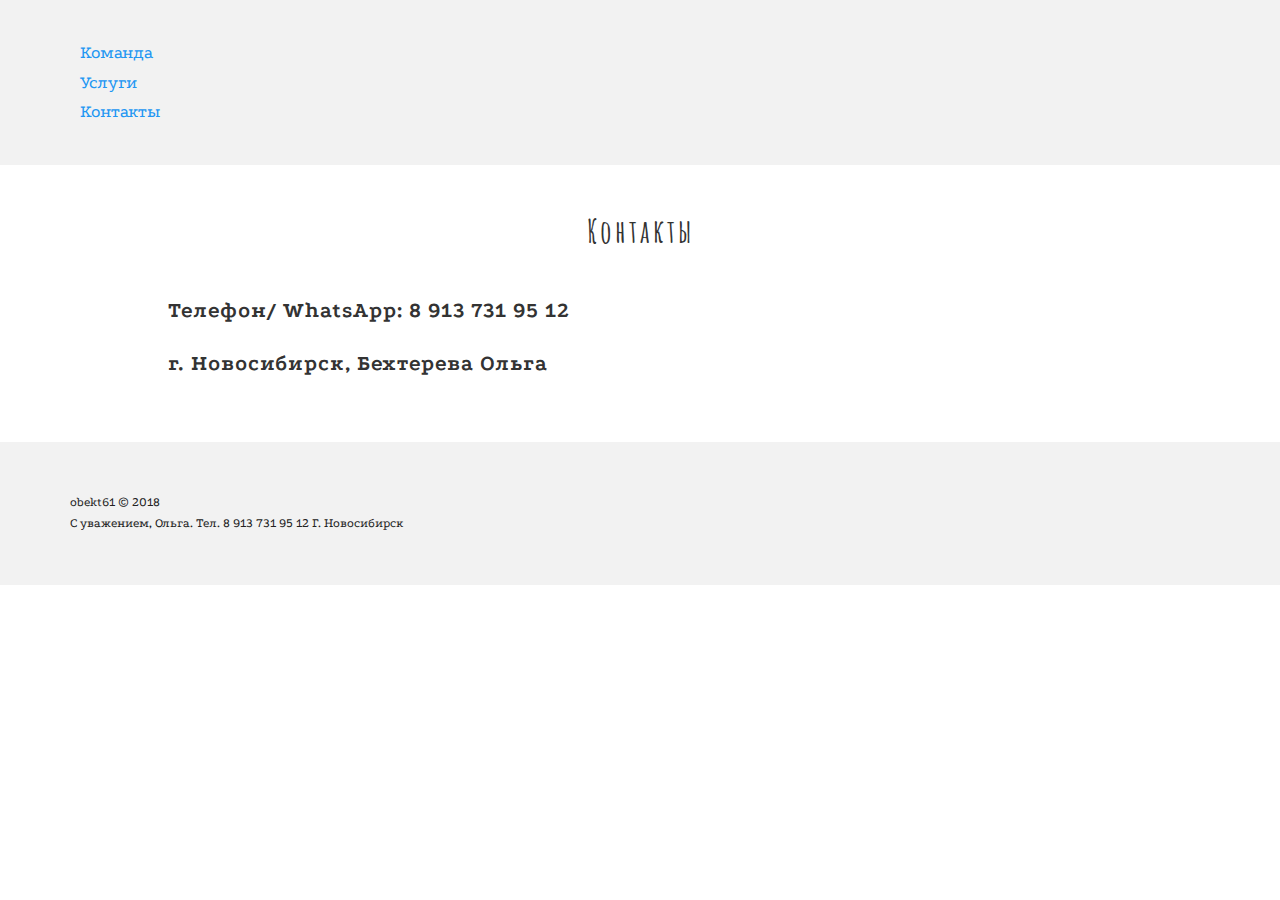
==== commit 759388dd: "changes" ====
--- a/contacts.html
+++ b/contacts.html
@@ -129,63 +129,6 @@
             <h3>г. Новосибирск, Бехтерева Ольга</h3>
           </div>
         </div>
-
-        <div class="row">
-          <div class="col-sm-5 col-sm-push-1">
-            <div class="img">
-              <img src="img/scans/scan1.png" alt="">
-              <img src="img/scans/scan2.png" alt="">
-            </div>
-          </div>
-          <div class="col-sm-5 col-sm-push-1">
-            <div class="img">
-              <img src="img/scans/scan4.png" alt="">
-            </div>
-          </div>
-        </div>
-
-        <div class="row">
-          <div class="col-sm-10 col-sm-push-1">
-            <div class="img">
-              <img src="img/scans/scan3.png" alt="">
-            </div>
-          </div>
-        </div>
-
-
-        <div class="row">
-          <div class="col-sm-10 col-sm-push-1">
-
-            <div class="grid">
-              <div class="grid-item"><img src="img/photos/img_1.jpg" alt=""></div>
-              <div class="grid-item"><img src="img/photos/img_2.jpg" alt=""></div>
-              <div class="grid-item"><img src="img/photos/img_3.jpg" alt=""></div>
-              <div class="grid-item"><img src="img/photos/img_4.jpg" alt=""></div>
-              <div class="grid-item"><img src="img/photos/img_5.jpg" alt=""></div>
-              <div class="grid-item"><img src="img/photos/img_6.jpg" alt=""></div>
-              <div class="grid-item"><img src="img/photos/img_7.jpg" alt=""></div>
-              <div class="grid-item"><img src="img/photos/img_8.jpg" alt=""></div>
-              <div class="grid-item"><img src="img/photos/img_9.jpg" alt=""></div>
-              <div class="grid-item"><img src="img/photos/img_10.jpg" alt=""></div>
-              <div class="grid-item"><img src="img/photos/img_11.jpg" alt=""></div>
-              <div class="grid-item"><img src="img/photos/img_12.jpg" alt=""></div>
-              <div class="grid-item"><img src="img/photos/img_13.jpg" alt=""></div>
-              <div class="grid-item"><img src="img/photos/img_14.jpg" alt=""></div>
-              <div class="grid-item"><img src="img/photos/img_15.jpg" alt=""></div>
-              <div class="grid-item"><img src="img/photos/img_16.jpg" alt=""></div>
-              <div class="grid-item"><img src="img/photos/img_17.jpg" alt=""></div>
-              <div class="grid-item"><img src="img/photos/img_18.jpg" alt=""></div>
-              <div class="grid-item"><img src="img/photos/img_19.jpg" alt=""></div>
-              <div class="grid-item"><img src="img/photos/img_20.jpg" alt=""></div>
-              <div class="grid-item"><img src="img/photos/img_21.jpg" alt=""></div>
-              <div class="grid-item"><img src="img/photos/img_22.jpg" alt=""></div>
-              <div class="grid-item"><img src="img/photos/img_23.jpg" alt=""></div>
-              <div class="grid-item"><img src="img/photos/img_24.jpg" alt=""></div>
-            </div>
-
-          </div> <!-- /col -->
-        </div> <!-- /row -->
-
       </div> <!-- /container -->
 
     </div>
--- a/css/main.min.css
+++ b/css/main.min.css
@@ -1 +1 @@
-html{font-family:sans-serif;-ms-text-size-adjust:100%;-webkit-text-size-adjust:100%}body{margin:0}article,aside,details,figcaption,figure,footer,header,hgroup,main,menu,nav,section,summary{display:block}audio,canvas,progress,video{display:inline-block;vertical-align:baseline}audio:not([controls]){display:none;height:0}[hidden],template{display:none}a{background-color:transparent}a:active,a:hover{outline:0}abbr[title]{border-bottom:1px dotted}b,strong{font-weight:700}dfn{font-style:italic}h1{font-size:2em;margin:.67em 0}mark{background:#ff0;color:#000}small{font-size:80%}sub,sup{font-size:75%;line-height:0;position:relative;vertical-align:baseline}sup{top:-.5em}sub{bottom:-.25em}img{border:0}svg:not(:root){overflow:hidden}figure{margin:1em 40px}hr{-webkit-box-sizing:content-box;-moz-box-sizing:content-box;box-sizing:content-box;height:0}pre{overflow:auto}code,kbd,pre,samp{font-family:monospace,monospace;font-size:1em}button,input,optgroup,select,textarea{color:inherit;font:inherit;margin:0}button{overflow:visible}button,select{text-transform:none}button,html input[type=button],input[type=reset],input[type=submit]{-webkit-appearance:button;cursor:pointer}button[disabled],html input[disabled]{cursor:default}button::-moz-focus-inner,input::-moz-focus-inner{border:0;padding:0}input{line-height:normal}input[type=checkbox],input[type=radio]{-webkit-box-sizing:border-box;-moz-box-sizing:border-box;box-sizing:border-box;padding:0}input[type=number]::-webkit-inner-spin-button,input[type=number]::-webkit-outer-spin-button{height:auto}input[type=search]{-webkit-appearance:textfield;-webkit-box-sizing:content-box;-moz-box-sizing:content-box;box-sizing:content-box}input[type=search]::-webkit-search-cancel-button,input[type=search]::-webkit-search-decoration{-webkit-appearance:none}fieldset{border:1px solid silver;margin:0 2px;padding:.35em .625em .75em}legend{border:0;padding:0}textarea{overflow:auto}optgroup{font-weight:700}table{border-collapse:collapse;border-spacing:0}td,th{padding:0}*{-webkit-box-sizing:border-box;-moz-box-sizing:border-box;box-sizing:border-box}:after,:before{-webkit-box-sizing:border-box;-moz-box-sizing:border-box;box-sizing:border-box}html{font-size:10px;-webkit-tap-highlight-color:transparent}body{font-family:"Helvetica Neue",Helvetica,Arial,sans-serif;font-size:14px;line-height:1.42857143;color:#333;background-color:#fff}button,input,select,textarea{font-family:inherit;font-size:inherit;line-height:inherit}a{color:#337ab7;text-decoration:none}a:focus,a:hover{color:#23527c;text-decoration:underline}a:focus{outline:5px auto -webkit-focus-ring-color;outline-offset:-2px}figure{margin:0}img{vertical-align:middle}.img-responsive{display:block;max-width:100%;height:auto}.img-rounded{border-radius:6px}.img-thumbnail{padding:4px;line-height:1.42857143;background-color:#fff;border:1px solid #ddd;border-radius:4px;-webkit-transition:all .2s ease-in-out;-o-transition:all .2s ease-in-out;transition:all .2s ease-in-out;display:inline-block;max-width:100%;height:auto}.img-circle{border-radius:50%}hr{margin-top:20px;margin-bottom:20px;border:0;border-top:1px solid #eee}.sr-only{position:absolute;width:1px;height:1px;margin:-1px;padding:0;overflow:hidden;clip:rect(0,0,0,0);border:0}.sr-only-focusable:active,.sr-only-focusable:focus{position:static;width:auto;height:auto;margin:0;overflow:visible;clip:auto}[role=button]{cursor:pointer}.container{margin-right:auto;margin-left:auto;padding-left:15px;padding-right:15px}@media (min-width:768px){.container{width:750px}}@media (min-width:992px){.container{width:970px}}@media (min-width:1200px){.container{width:1170px}}.container-fluid{margin-right:auto;margin-left:auto;padding-left:15px;padding-right:15px}.row{margin-left:-15px;margin-right:-15px}.col-lg-1,.col-lg-10,.col-lg-11,.col-lg-12,.col-lg-2,.col-lg-3,.col-lg-4,.col-lg-5,.col-lg-6,.col-lg-7,.col-lg-8,.col-lg-9,.col-md-1,.col-md-10,.col-md-11,.col-md-12,.col-md-2,.col-md-3,.col-md-4,.col-md-5,.col-md-6,.col-md-7,.col-md-8,.col-md-9,.col-sm-1,.col-sm-10,.col-sm-11,.col-sm-12,.col-sm-2,.col-sm-3,.col-sm-4,.col-sm-5,.col-sm-6,.col-sm-7,.col-sm-8,.col-sm-9,.col-xs-1,.col-xs-10,.col-xs-11,.col-xs-12,.col-xs-2,.col-xs-3,.col-xs-4,.col-xs-5,.col-xs-6,.col-xs-7,.col-xs-8,.col-xs-9{position:relative;min-height:1px;padding-left:15px;padding-right:15px}.col-xs-1,.col-xs-10,.col-xs-11,.col-xs-12,.col-xs-2,.col-xs-3,.col-xs-4,.col-xs-5,.col-xs-6,.col-xs-7,.col-xs-8,.col-xs-9{float:left}.col-xs-12{width:100%}.col-xs-11{width:91.66666667%}.col-xs-10{width:83.33333333%}.col-xs-9{width:75%}.col-xs-8{width:66.66666667%}.col-xs-7{width:58.33333333%}.col-xs-6{width:50%}.col-xs-5{width:41.66666667%}.col-xs-4{width:33.33333333%}.col-xs-3{width:25%}.col-xs-2{width:16.66666667%}.col-xs-1{width:8.33333333%}.col-xs-pull-12{right:100%}.col-xs-pull-11{right:91.66666667%}.col-xs-pull-10{right:83.33333333%}.col-xs-pull-9{right:75%}.col-xs-pull-8{right:66.66666667%}.col-xs-pull-7{right:58.33333333%}.col-xs-pull-6{right:50%}.col-xs-pull-5{right:41.66666667%}.col-xs-pull-4{right:33.33333333%}.col-xs-pull-3{right:25%}.col-xs-pull-2{right:16.66666667%}.col-xs-pull-1{right:8.33333333%}.col-xs-pull-0{right:auto}.col-xs-push-12{left:100%}.col-xs-push-11{left:91.66666667%}.col-xs-push-10{left:83.33333333%}.col-xs-push-9{left:75%}.col-xs-push-8{left:66.66666667%}.col-xs-push-7{left:58.33333333%}.col-xs-push-6{left:50%}.col-xs-push-5{left:41.66666667%}.col-xs-push-4{left:33.33333333%}.col-xs-push-3{left:25%}.col-xs-push-2{left:16.66666667%}.col-xs-push-1{left:8.33333333%}.col-xs-push-0{left:auto}.col-xs-offset-12{margin-left:100%}.col-xs-offset-11{margin-left:91.66666667%}.col-xs-offset-10{margin-left:83.33333333%}.col-xs-offset-9{margin-left:75%}.col-xs-offset-8{margin-left:66.66666667%}.col-xs-offset-7{margin-left:58.33333333%}.col-xs-offset-6{margin-left:50%}.col-xs-offset-5{margin-left:41.66666667%}.col-xs-offset-4{margin-left:33.33333333%}.col-xs-offset-3{margin-left:25%}.col-xs-offset-2{margin-left:16.66666667%}.col-xs-offset-1{margin-left:8.33333333%}.col-xs-offset-0{margin-left:0}@media (min-width:768px){.col-sm-1,.col-sm-10,.col-sm-11,.col-sm-12,.col-sm-2,.col-sm-3,.col-sm-4,.col-sm-5,.col-sm-6,.col-sm-7,.col-sm-8,.col-sm-9{float:left}.col-sm-12{width:100%}.col-sm-11{width:91.66666667%}.col-sm-10{width:83.33333333%}.col-sm-9{width:75%}.col-sm-8{width:66.66666667%}.col-sm-7{width:58.33333333%}.col-sm-6{width:50%}.col-sm-5{width:41.66666667%}.col-sm-4{width:33.33333333%}.col-sm-3{width:25%}.col-sm-2{width:16.66666667%}.col-sm-1{width:8.33333333%}.col-sm-pull-12{right:100%}.col-sm-pull-11{right:91.66666667%}.col-sm-pull-10{right:83.33333333%}.col-sm-pull-9{right:75%}.col-sm-pull-8{right:66.66666667%}.col-sm-pull-7{right:58.33333333%}.col-sm-pull-6{right:50%}.col-sm-pull-5{right:41.66666667%}.col-sm-pull-4{right:33.33333333%}.col-sm-pull-3{right:25%}.col-sm-pull-2{right:16.66666667%}.col-sm-pull-1{right:8.33333333%}.col-sm-pull-0{right:auto}.col-sm-push-12{left:100%}.col-sm-push-11{left:91.66666667%}.col-sm-push-10{left:83.33333333%}.col-sm-push-9{left:75%}.col-sm-push-8{left:66.66666667%}.col-sm-push-7{left:58.33333333%}.col-sm-push-6{left:50%}.col-sm-push-5{left:41.66666667%}.col-sm-push-4{left:33.33333333%}.col-sm-push-3{left:25%}.col-sm-push-2{left:16.66666667%}.col-sm-push-1{left:8.33333333%}.col-sm-push-0{left:auto}.col-sm-offset-12{margin-left:100%}.col-sm-offset-11{margin-left:91.66666667%}.col-sm-offset-10{margin-left:83.33333333%}.col-sm-offset-9{margin-left:75%}.col-sm-offset-8{margin-left:66.66666667%}.col-sm-offset-7{margin-left:58.33333333%}.col-sm-offset-6{margin-left:50%}.col-sm-offset-5{margin-left:41.66666667%}.col-sm-offset-4{margin-left:33.33333333%}.col-sm-offset-3{margin-left:25%}.col-sm-offset-2{margin-left:16.66666667%}.col-sm-offset-1{margin-left:8.33333333%}.col-sm-offset-0{margin-left:0}}@media (min-width:992px){.col-md-1,.col-md-10,.col-md-11,.col-md-12,.col-md-2,.col-md-3,.col-md-4,.col-md-5,.col-md-6,.col-md-7,.col-md-8,.col-md-9{float:left}.col-md-12{width:100%}.col-md-11{width:91.66666667%}.col-md-10{width:83.33333333%}.col-md-9{width:75%}.col-md-8{width:66.66666667%}.col-md-7{width:58.33333333%}.col-md-6{width:50%}.col-md-5{width:41.66666667%}.col-md-4{width:33.33333333%}.col-md-3{width:25%}.col-md-2{width:16.66666667%}.col-md-1{width:8.33333333%}.col-md-pull-12{right:100%}.col-md-pull-11{right:91.66666667%}.col-md-pull-10{right:83.33333333%}.col-md-pull-9{right:75%}.col-md-pull-8{right:66.66666667%}.col-md-pull-7{right:58.33333333%}.col-md-pull-6{right:50%}.col-md-pull-5{right:41.66666667%}.col-md-pull-4{right:33.33333333%}.col-md-pull-3{right:25%}.col-md-pull-2{right:16.66666667%}.col-md-pull-1{right:8.33333333%}.col-md-pull-0{right:auto}.col-md-push-12{left:100%}.col-md-push-11{left:91.66666667%}.col-md-push-10{left:83.33333333%}.col-md-push-9{left:75%}.col-md-push-8{left:66.66666667%}.col-md-push-7{left:58.33333333%}.col-md-push-6{left:50%}.col-md-push-5{left:41.66666667%}.col-md-push-4{left:33.33333333%}.col-md-push-3{left:25%}.col-md-push-2{left:16.66666667%}.col-md-push-1{left:8.33333333%}.col-md-push-0{left:auto}.col-md-offset-12{margin-left:100%}.col-md-offset-11{margin-left:91.66666667%}.col-md-offset-10{margin-left:83.33333333%}.col-md-offset-9{margin-left:75%}.col-md-offset-8{margin-left:66.66666667%}.col-md-offset-7{margin-left:58.33333333%}.col-md-offset-6{margin-left:50%}.col-md-offset-5{margin-left:41.66666667%}.col-md-offset-4{margin-left:33.33333333%}.col-md-offset-3{margin-left:25%}.col-md-offset-2{margin-left:16.66666667%}.col-md-offset-1{margin-left:8.33333333%}.col-md-offset-0{margin-left:0}}@media (min-width:1200px){.col-lg-1,.col-lg-10,.col-lg-11,.col-lg-12,.col-lg-2,.col-lg-3,.col-lg-4,.col-lg-5,.col-lg-6,.col-lg-7,.col-lg-8,.col-lg-9{float:left}.col-lg-12{width:100%}.col-lg-11{width:91.66666667%}.col-lg-10{width:83.33333333%}.col-lg-9{width:75%}.col-lg-8{width:66.66666667%}.col-lg-7{width:58.33333333%}.col-lg-6{width:50%}.col-lg-5{width:41.66666667%}.col-lg-4{width:33.33333333%}.col-lg-3{width:25%}.col-lg-2{width:16.66666667%}.col-lg-1{width:8.33333333%}.col-lg-pull-12{right:100%}.col-lg-pull-11{right:91.66666667%}.col-lg-pull-10{right:83.33333333%}.col-lg-pull-9{right:75%}.col-lg-pull-8{right:66.66666667%}.col-lg-pull-7{right:58.33333333%}.col-lg-pull-6{right:50%}.col-lg-pull-5{right:41.66666667%}.col-lg-pull-4{right:33.33333333%}.col-lg-pull-3{right:25%}.col-lg-pull-2{right:16.66666667%}.col-lg-pull-1{right:8.33333333%}.col-lg-pull-0{right:auto}.col-lg-push-12{left:100%}.col-lg-push-11{left:91.66666667%}.col-lg-push-10{left:83.33333333%}.col-lg-push-9{left:75%}.col-lg-push-8{left:66.66666667%}.col-lg-push-7{left:58.33333333%}.col-lg-push-6{left:50%}.col-lg-push-5{left:41.66666667%}.col-lg-push-4{left:33.33333333%}.col-lg-push-3{left:25%}.col-lg-push-2{left:16.66666667%}.col-lg-push-1{left:8.33333333%}.col-lg-push-0{left:auto}.col-lg-offset-12{margin-left:100%}.col-lg-offset-11{margin-left:91.66666667%}.col-lg-offset-10{margin-left:83.33333333%}.col-lg-offset-9{margin-left:75%}.col-lg-offset-8{margin-left:66.66666667%}.col-lg-offset-7{margin-left:58.33333333%}.col-lg-offset-6{margin-left:50%}.col-lg-offset-5{margin-left:41.66666667%}.col-lg-offset-4{margin-left:33.33333333%}.col-lg-offset-3{margin-left:25%}.col-lg-offset-2{margin-left:16.66666667%}.col-lg-offset-1{margin-left:8.33333333%}.col-lg-offset-0{margin-left:0}}.clearfix:after,.clearfix:before,.container-fluid:after,.container-fluid:before,.container:after,.container:before,.row:after,.row:before{content:" ";display:table}.clearfix:after,.container-fluid:after,.container:after,.row:after{clear:both}.center-block{display:block;margin-left:auto;margin-right:auto}.pull-right{float:right!important}.pull-left{float:left!important}.hide{display:none!important}.show{display:block!important}.invisible{visibility:hidden}.text-hide{font:0/0 a;color:transparent;text-shadow:none;background-color:transparent;border:0}.hidden{display:none!important}.affix{position:fixed}@-ms-viewport{width:device-width}.visible-lg,.visible-md,.visible-sm,.visible-xs{display:none!important}.visible-lg-block,.visible-lg-inline,.visible-lg-inline-block,.visible-md-block,.visible-md-inline,.visible-md-inline-block,.visible-sm-block,.visible-sm-inline,.visible-sm-inline-block,.visible-xs-block,.visible-xs-inline,.visible-xs-inline-block{display:none!important}@media (max-width:767px){.visible-xs{display:block!important}table.visible-xs{display:table!important}tr.visible-xs{display:table-row!important}td.visible-xs,th.visible-xs{display:table-cell!important}}@media (max-width:767px){.visible-xs-block{display:block!important}}@media (max-width:767px){.visible-xs-inline{display:inline!important}}@media (max-width:767px){.visible-xs-inline-block{display:inline-block!important}}@media (min-width:768px) and (max-width:991px){.visible-sm{display:block!important}table.visible-sm{display:table!important}tr.visible-sm{display:table-row!important}td.visible-sm,th.visible-sm{display:table-cell!important}}@media (min-width:768px) and (max-width:991px){.visible-sm-block{display:block!important}}@media (min-width:768px) and (max-width:991px){.visible-sm-inline{display:inline!important}}@media (min-width:768px) and (max-width:991px){.visible-sm-inline-block{display:inline-block!important}}@media (min-width:992px) and (max-width:1199px){.visible-md{display:block!important}table.visible-md{display:table!important}tr.visible-md{display:table-row!important}td.visible-md,th.visible-md{display:table-cell!important}}@media (min-width:992px) and (max-width:1199px){.visible-md-block{display:block!important}}@media (min-width:992px) and (max-width:1199px){.visible-md-inline{display:inline!important}}@media (min-width:992px) and (max-width:1199px){.visible-md-inline-block{display:inline-block!important}}@media (min-width:1200px){.visible-lg{display:block!important}table.visible-lg{display:table!important}tr.visible-lg{display:table-row!important}td.visible-lg,th.visible-lg{display:table-cell!important}}@media (min-width:1200px){.visible-lg-block{display:block!important}}@media (min-width:1200px){.visible-lg-inline{display:inline!important}}@media (min-width:1200px){.visible-lg-inline-block{display:inline-block!important}}@media (max-width:767px){.hidden-xs{display:none!important}}@media (min-width:768px) and (max-width:991px){.hidden-sm{display:none!important}}@media (min-width:992px) and (max-width:1199px){.hidden-md{display:none!important}}@media (min-width:1200px){.hidden-lg{display:none!important}}.visible-print{display:none!important}@media print{.visible-print{display:block!important}table.visible-print{display:table!important}tr.visible-print{display:table-row!important}td.visible-print,th.visible-print{display:table-cell!important}}.visible-print-block{display:none!important}@media print{.visible-print-block{display:block!important}}.visible-print-inline{display:none!important}@media print{.visible-print-inline{display:inline!important}}.visible-print-inline-block{display:none!important}@media print{.visible-print-inline-block{display:inline-block!important}}@media print{.hidden-print{display:none!important}}@font-face{font-family:roboto-example;font-weight:400;font-style:normal;src:url(../fonts/RobotoRegular/RobotoRegular.eot);src:url(../fonts/RobotoRegular/RobotoRegular.eot?#iefix) format("embedded-opentype"),url(../fonts/RobotoRegular/RobotoRegular.woff) format("woff"),url(../fonts/RobotoRegular/RobotoRegular.ttf) format("truetype")}@font-face{font-family:roboto-example;font-weight:700;font-style:normal;src:url(../fonts/RobotoBold/RobotoBold.eot);src:url(../fonts/RobotoBold/RobotoBold.eot?#iefix) format("embedded-opentype"),url(../fonts/RobotoBold/RobotoBold.woff) format("woff"),url(../fonts/RobotoBold/RobotoBold.ttf) format("truetype")}*{-webkit-box-sizing:border-box;box-sizing:border-box}:after,:before{-webkit-box-sizing:border-box;box-sizing:border-box}::-webkit-input-placeholder{color:#666;opacity:1}:-moz-placeholder{color:#666;opacity:1}::-moz-placeholder{color:#666;opacity:1}:-ms-input-placeholder{color:#666;opacity:1}::selected{background-color:orange;color:orange}body input:focus:required:invalid,body textarea:focus:required:invalid{color:#666}body input:required:valid,body textarea:required:valid{color:#666}body,html{height:100%}body{font-size:16px;min-width:320px;position:relative;line-height:1.65;font-family:Podkova,serif;font-size:18px;overflow-x:hidden}.img-responsive{display:block;max-width:100%;height:auto}.text-center{text-align:center}.underlined{text-decoration:underline}.uppercase{text-transform:uppercase}.bold{font-weight:700}.italic{font-style:italic}.colored{color:#2196f3}.spoiler-link{color:#2196f3;text-decoration:underline}.spoiler-link:hover{color:#2196f3;text-decoration:none}.spoiler-link:active{color:#2196f3}.spoiler-link:focus{color:#2196f3}.spoiler-content{display:none}.ten{position:fixed;display:none;width:100%;height:100%;background-color:rgba(46,162,204,.6);z-index:900}.modal{width:310px;height:310px;position:fixed;display:none;padding:20px;top:50%;left:50%;margin-top:-155px;margin-left:-155px;background-color:#fff;-webkit-box-shadow:0 0 3px rgba(0,0,0,.6);box-shadow:0 0 3px rgba(0,0,0,.6);z-index:999}.modal .modal-msg{font-size:1.375em;text-align:center;margin-top:65px}.modal .button{position:absolute;top:60%;left:50%;margin-left:-60px}.close-btn{position:absolute;right:10px;top:10px;cursor:pointer}.close-btn i{font-size:18px}header,section{position:relative}header ul{list-style-type:none;padding-left:0}header ul li{display:inline-block;margin:0 10px}header ul li a{font-size:18px;color:#2196f3}header ul li a:hover{color:#2196f3}header ul li a:active{color:#2196f3}header ul li a:focus{color:#2196f3}.page-head{background-color:#f2f2f2;padding:20px 0}.page-head .ghost-button{float:right}h1{font-family:'Amatic SC',cursive;text-align:center;font-size:32px;margin:0 0 15px;letter-spacing:3px}h2{text-align:center;font-size:28px;letter-spacing:3px}h3{font-family:Podkova,serif;font-weight:400;font-weight:700;font-size:22px;line-height:1.42857;letter-spacing:1px}h4{font-size:16px}p{font-family:Podkova,serif;font-weight:400;font-size:18px;line-height:1.42857;letter-spacing:1px;text-align:justify}a{color:#2b2b2b}.s-header .s-descr-wrap{text-align:center}.s-header .s-descr-wrap .s-descr{display:inline-block;text-transform:uppercase;font-size:12px;position:relative;margin-bottom:130px;font-weight:600;letter-spacing:5px}.topbar{position:absolute;z-index:100;margin:0 auto;width:100%}.top-wrapper{display:table;position:absolute;top:50%;margin-top:-83px;left:0;width:100%;height:100%;height:166px;z-index:10}.top-wrapper .top-descr{display:table-row}.top-wrapper .top-descr .top-centered{display:table-cell;text-align:center;vertical-align:middle}.img{margin-bottom:30px;text-align:center}.img img{width:100%;-webkit-border-radius:8px;border-radius:8px}.img h3{margin-top:10px;margin-bottom:0}.reverse{text-align:right}.s-wide{background-color:#fff;color:#333;padding:40px 0}.s-dark{background-color:#fff;color:#333}.ishome .s-header .s-descr-wrap .s-descr{margin-bottom:50px}.ishome footer{background-color:#00002e;color:#888}footer{background-color:#f2f2f2;color:#222;font-size:13px;font-weight:300;padding:50px 0;letter-spacing:0}.b-item{width:100%;margin-bottom:40px}.b-item img{width:100%}.s-about{color:#f2f2f2}.s-about ul{list-style-type:none;padding:0;float:left;margin-left:40px;margin-top:25px}.s-about ul li{font-size:1.125em}.s-about .person{float:left;width:120px}.s-about .person img{width:100%;-webkit-border-radius:100%;border-radius:100%}.s-about .h3{text-transform:uppercase;text-align:left;margin-bottom:10px;font-size:18px;letter-spacing:2px}.s-about .contact-box{margin-bottom:25px}.feature_item .feature_name{color:#2b2b2b;font-size:1.125em}.feature_item p{font-size:.875em;color:#b6b6b6}.txt{color:#b6b6b6;font-size:1em}.divider{height:1px;background-color:#f2f2f2;display:block;margin:10px 0}body .s-header .s-descr-wrap .s-descr{margin-bottom:50px}.s-connect{padding:20px}@media only screen and (max-width:992px){.main-head video{display:none}}@media only screen and (max-width:768px){.animated{-o-transition-property:none!important;-webkit-transition-property:none!important;transition-property:none!important;-ms-transform:none!important;-webkit-transform:none!important;transform:none!important;-webkit-animation:none!important;animation:none!important}.topbar{width:100%}.topbar .container{width:100%}.page-head .button.ghost-button{margin:0 auto;text-align:center;width:200px;display:block;float:none!important}}@media only screen and (max-width:545px){.person{float:none!important;margin:0 auto}}@media only screen and (max-width:480px){.mnu ul li{display:block;margin:10px 0}}@media only screen and (max-width:320px){.main-head{background:url(img/bg-xs.jpg) top center no-repeat;-webkit-background-size:cover;background-size:cover}.logo{text-align:center;margin:0 auto;width:200px;display:block}}.sr-only{position:absolute;width:1px;height:1px;padding:0;margin:-1px;overflow:hidden;clip:rect(0,0,0,0);border:0}.sr-only-focusable:active,.sr-only-focusable:focus{position:static;width:auto;height:auto;margin:0;overflow:visible;clip:auto}.mfp-bg{top:0;left:0;width:100%;height:100%;z-index:1042;overflow:hidden;position:fixed;background:#0b0b0b;opacity:.8}.mfp-wrap{top:0;left:0;width:100%;height:100%;z-index:1043;position:fixed;outline:0!important}.mfp-container{text-align:center;position:absolute;width:100%;height:100%;left:0;top:0;padding:0 8px;-webkit-box-sizing:border-box;box-sizing:border-box}.mfp-container:before{content:'';display:inline-block;height:100%;vertical-align:middle}.mfp-align-top .mfp-container:before{display:none}.mfp-content{position:relative;display:inline-block;vertical-align:middle;margin:0 auto;text-align:left;z-index:1045}.mfp-ajax-holder .mfp-content,.mfp-inline-holder .mfp-content{width:100%;cursor:auto}.mfp-ajax-cur{cursor:progress}.mfp-zoom-out-cur{cursor:-webkit-zoom-out;cursor:zoom-out}.mfp-zoom-out-cur .mfp-image-holder .mfp-close{cursor:-webkit-zoom-out;cursor:zoom-out}.mfp-zoom{cursor:pointer;cursor:-webkit-zoom-in;cursor:zoom-in}.mfp-auto-cursor .mfp-content{cursor:auto}.mfp-arrow,.mfp-close,.mfp-counter,.mfp-preloader{-webkit-user-select:none;-moz-user-select:none;-ms-user-select:none;user-select:none}.mfp-loading.mfp-figure{display:none}.mfp-hide{display:none!important}.mfp-preloader{color:#ccc;position:absolute;top:50%;width:auto;text-align:center;margin-top:-.8em;left:8px;right:8px;z-index:1044}.mfp-preloader a{color:#ccc}.mfp-preloader a:hover{color:#fff}.mfp-s-error .mfp-content,.mfp-s-ready .mfp-preloader{display:none}button.mfp-arrow,button.mfp-close{overflow:visible;cursor:pointer;background:0 0;border:0;display:block;outline:0;padding:0;z-index:1046;-webkit-box-shadow:none;box-shadow:none;-ms-touch-action:manipulation;touch-action:manipulation}button::-moz-focus-inner{padding:0;border:0}.mfp-close{width:44px;height:44px;line-height:44px;position:absolute;right:0;top:0;text-decoration:none;text-align:center;opacity:.65;padding:0 0 18px 10px;color:#fff;font-style:normal;font-size:28px;font-family:Arial,Baskerville,monospace}.mfp-close:focus,.mfp-close:hover{opacity:1}.mfp-close:active{top:1px}.mfp-close-btn-in .mfp-close{color:#333}.mfp-iframe-holder .mfp-close,.mfp-image-holder .mfp-close{color:#fff;right:-6px;text-align:right;padding-right:6px;width:100%}.mfp-counter{position:absolute;top:0;right:0;color:#ccc;font-size:12px;line-height:18px;white-space:nowrap}.mfp-arrow{position:absolute;opacity:.65;margin:0;top:50%;margin-top:-55px;padding:0;width:90px;height:110px;-webkit-tap-highlight-color:transparent}.mfp-arrow:active{margin-top:-54px}.mfp-arrow:focus,.mfp-arrow:hover{opacity:1}.mfp-arrow:before{content:'';display:block;width:0;height:0;position:absolute;left:0;top:0;margin-top:35px;margin-left:35px;border:medium inset transparent}.mfp-arrow:after{content:'';display:block;width:0;height:0;position:absolute;left:0;top:0;margin-top:35px;margin-left:35px;border:medium inset transparent;border-top-width:13px;border-bottom-width:13px;top:8px}.mfp-arrow:before{border-top-width:21px;border-bottom-width:21px;opacity:.7}.mfp-arrow-left{left:0}.mfp-arrow-left:after{border-right:17px solid #fff;margin-left:31px}.mfp-arrow-left:before{margin-left:25px;border-right:27px solid #3f3f3f}.mfp-arrow-right{right:0}.mfp-arrow-right:after{border-left:17px solid #fff;margin-left:39px}.mfp-arrow-right:before{border-left:27px solid #3f3f3f}.mfp-iframe-holder{padding-top:40px;padding-bottom:40px}.mfp-iframe-holder .mfp-content{line-height:0;width:100%;max-width:900px}.mfp-iframe-holder .mfp-close{top:-40px}.mfp-iframe-scaler{width:100%;height:0;overflow:hidden;padding-top:56.25%}.mfp-iframe-scaler iframe{position:absolute;display:block;top:0;left:0;width:100%;height:100%;-webkit-box-shadow:0 0 8px rgba(0,0,0,.6);box-shadow:0 0 8px rgba(0,0,0,.6);background:#000}img.mfp-img{width:auto;max-width:100%;height:auto;display:block;line-height:0;-webkit-box-sizing:border-box;box-sizing:border-box;padding:40px 0 40px;margin:0 auto}.mfp-figure{line-height:0}.mfp-figure:after{content:'';position:absolute;left:0;top:40px;bottom:40px;display:block;right:0;width:auto;height:auto;z-index:-1;-webkit-box-shadow:0 0 8px rgba(0,0,0,.6);box-shadow:0 0 8px rgba(0,0,0,.6);background:#444}.mfp-figure small{color:#bdbdbd;display:block;font-size:12px;line-height:14px}.mfp-figure figure{margin:0}.mfp-bottom-bar{margin-top:-36px;position:absolute;top:100%;left:0;width:100%;cursor:auto}.mfp-title{text-align:left;line-height:18px;color:#f3f3f3;word-wrap:break-word;padding-right:36px}.mfp-image-holder .mfp-content{max-width:100%}.mfp-gallery .mfp-image-holder .mfp-figure{cursor:pointer}@media screen and (max-width:800px) and (orientation:landscape),screen and (max-height:300px){.mfp-img-mobile .mfp-image-holder{padding-left:0;padding-right:0}.mfp-img-mobile img.mfp-img{padding:0}.mfp-img-mobile .mfp-figure:after{top:0;bottom:0}.mfp-img-mobile .mfp-figure small{display:inline;margin-left:5px}.mfp-img-mobile .mfp-bottom-bar{background:rgba(0,0,0,.6);bottom:0;margin:0;top:auto;padding:3px 5px;position:fixed;-webkit-box-sizing:border-box;box-sizing:border-box}.mfp-img-mobile .mfp-bottom-bar:empty{padding:0}.mfp-img-mobile .mfp-counter{right:5px;top:3px}.mfp-img-mobile .mfp-close{top:0;right:0;width:35px;height:35px;line-height:35px;background:rgba(0,0,0,.6);position:fixed;text-align:center;padding:0}}@media all and (max-width:900px){.mfp-arrow{-webkit-transform:scale(.75);-ms-transform:scale(.75);transform:scale(.75)}.mfp-arrow-left{-webkit-transform-origin:0;-ms-transform-origin:0;transform-origin:0}.mfp-arrow-right{-webkit-transform-origin:100%;-ms-transform-origin:100%;transform-origin:100%}.mfp-container{padding-left:6px;padding-right:6px}}html.js .loader .loader_inner{margin-top:-5em;margin-left:-5em;left:50%;top:50%;position:absolute;font-size:10px;text-indent:-9999em;border-top:1.1em solid rgba(255,255,255,.2);border-right:1.1em solid rgba(255,255,255,.2);border-bottom:1.1em solid rgba(255,255,255,.2);border-left:1.1em solid #1abc9c;-webkit-transform:translateZ(0);-ms-transform:translateZ(0);transform:translateZ(0);-webkit-animation:load8 .5s infinite linear;animation:load8 .5s infinite linear;-webkit-border-radius:50%;border-radius:50%;width:10em;height:10em}html.js .loader .loader_inner:after{-webkit-border-radius:50%;border-radius:50%;width:10em;height:10em}:-moz-placeholder,:-ms-input-placeholder,::-moz-placeholder,::-webkit-input-placeholder{color:#ccc;opacity:1}body input:focus:required:invalid,body input:required:valid,body textarea:focus:required:invalid,body textarea:required:valid{color:#666}.b-item{width:100%;margin-bottom:40px}.b-item img{width:100%}.s-about{color:#f2f2f2}.s-about ul{list-style-type:none;padding:0;float:left;margin-left:40px;margin-top:25px}.s-about ul li{font-size:.875em}.s-about .person{float:left;width:120px}.s-about .person img{width:100%;-webkit-border-radius:100%;border-radius:100%}.feature_item .feature_name{color:#fd00e4;font-size:1.125em}.feature_item p{font-size:.875em;color:#b6b6b6}.txt{color:#b6b6b6;font-size:.75em}.divider{height:1px;background-color:#f2f2f2;display:block;margin:10px 0}body .s-header .s-descr-wrap .s-descr{margin-bottom:50px}.s-connect{padding:20px}@media only screen and (max-width:992px){.main-head video{display:none}}@media only screen and (max-width:768px){.animated{-o-transition-property:none!important;-webkit-transition-property:none!important;transition-property:none!important;-ms-transform:none!important;-webkit-transform:none!important;transform:none!important;-webkit-animation:none!important;animation:none!important}.topbar{width:100%}.topbar .container{width:100%}.page-head .button.ghost-button{margin:0 auto;text-align:center;width:200px;display:block;float:none!important}}@media only screen and (max-width:545px){.person{float:none!important;margin:0 auto}}@media only screen and (max-width:480px){.mnu ul li{display:block;margin:10px 0}}@media only screen and (max-width:320px){.main-head{background:url(img/bg-xs.jpg) top center no-repeat;-webkit-background-size:cover;background-size:cover}.logo{text-align:center;margin:0 auto;width:200px;display:block}}+html{font-family:sans-serif;-ms-text-size-adjust:100%;-webkit-text-size-adjust:100%}body{margin:0}article,aside,details,figcaption,figure,footer,header,hgroup,main,menu,nav,section,summary{display:block}audio,canvas,progress,video{display:inline-block;vertical-align:baseline}audio:not([controls]){display:none;height:0}[hidden],template{display:none}a{background-color:transparent}a:active,a:hover{outline:0}abbr[title]{border-bottom:1px dotted}b,strong{font-weight:700}dfn{font-style:italic}h1{font-size:2em;margin:.67em 0}mark{background:#ff0;color:#000}small{font-size:80%}sub,sup{font-size:75%;line-height:0;position:relative;vertical-align:baseline}sup{top:-.5em}sub{bottom:-.25em}img{border:0}svg:not(:root){overflow:hidden}figure{margin:1em 40px}hr{-webkit-box-sizing:content-box;-moz-box-sizing:content-box;box-sizing:content-box;height:0}pre{overflow:auto}code,kbd,pre,samp{font-family:monospace,monospace;font-size:1em}button,input,optgroup,select,textarea{color:inherit;font:inherit;margin:0}button{overflow:visible}button,select{text-transform:none}button,html input[type=button],input[type=reset],input[type=submit]{-webkit-appearance:button;cursor:pointer}button[disabled],html input[disabled]{cursor:default}button::-moz-focus-inner,input::-moz-focus-inner{border:0;padding:0}input{line-height:normal}input[type=checkbox],input[type=radio]{-webkit-box-sizing:border-box;-moz-box-sizing:border-box;box-sizing:border-box;padding:0}input[type=number]::-webkit-inner-spin-button,input[type=number]::-webkit-outer-spin-button{height:auto}input[type=search]{-webkit-appearance:textfield;-webkit-box-sizing:content-box;-moz-box-sizing:content-box;box-sizing:content-box}input[type=search]::-webkit-search-cancel-button,input[type=search]::-webkit-search-decoration{-webkit-appearance:none}fieldset{border:1px solid silver;margin:0 2px;padding:.35em .625em .75em}legend{border:0;padding:0}textarea{overflow:auto}optgroup{font-weight:700}table{border-collapse:collapse;border-spacing:0}td,th{padding:0}*{-webkit-box-sizing:border-box;-moz-box-sizing:border-box;box-sizing:border-box}:after,:before{-webkit-box-sizing:border-box;-moz-box-sizing:border-box;box-sizing:border-box}html{font-size:10px;-webkit-tap-highlight-color:transparent}body{font-family:"Helvetica Neue",Helvetica,Arial,sans-serif;font-size:14px;line-height:1.42857143;color:#333;background-color:#fff}button,input,select,textarea{font-family:inherit;font-size:inherit;line-height:inherit}a{color:#337ab7;text-decoration:none}a:focus,a:hover{color:#23527c;text-decoration:underline}a:focus{outline:5px auto -webkit-focus-ring-color;outline-offset:-2px}figure{margin:0}img{vertical-align:middle}.img-responsive{display:block;max-width:100%;height:auto}.img-rounded{border-radius:6px}.img-thumbnail{padding:4px;line-height:1.42857143;background-color:#fff;border:1px solid #ddd;border-radius:4px;-webkit-transition:all .2s ease-in-out;-o-transition:all .2s ease-in-out;transition:all .2s ease-in-out;display:inline-block;max-width:100%;height:auto}.img-circle{border-radius:50%}hr{margin-top:20px;margin-bottom:20px;border:0;border-top:1px solid #eee}.sr-only{position:absolute;width:1px;height:1px;margin:-1px;padding:0;overflow:hidden;clip:rect(0,0,0,0);border:0}.sr-only-focusable:active,.sr-only-focusable:focus{position:static;width:auto;height:auto;margin:0;overflow:visible;clip:auto}[role=button]{cursor:pointer}.container{margin-right:auto;margin-left:auto;padding-left:15px;padding-right:15px}@media (min-width:768px){.container{width:750px}}@media (min-width:992px){.container{width:970px}}@media (min-width:1200px){.container{width:1170px}}.container-fluid{margin-right:auto;margin-left:auto;padding-left:15px;padding-right:15px}.row{margin-left:-15px;margin-right:-15px}.col-lg-1,.col-lg-10,.col-lg-11,.col-lg-12,.col-lg-2,.col-lg-3,.col-lg-4,.col-lg-5,.col-lg-6,.col-lg-7,.col-lg-8,.col-lg-9,.col-md-1,.col-md-10,.col-md-11,.col-md-12,.col-md-2,.col-md-3,.col-md-4,.col-md-5,.col-md-6,.col-md-7,.col-md-8,.col-md-9,.col-sm-1,.col-sm-10,.col-sm-11,.col-sm-12,.col-sm-2,.col-sm-3,.col-sm-4,.col-sm-5,.col-sm-6,.col-sm-7,.col-sm-8,.col-sm-9,.col-xs-1,.col-xs-10,.col-xs-11,.col-xs-12,.col-xs-2,.col-xs-3,.col-xs-4,.col-xs-5,.col-xs-6,.col-xs-7,.col-xs-8,.col-xs-9{position:relative;min-height:1px;padding-left:15px;padding-right:15px}.col-xs-1,.col-xs-10,.col-xs-11,.col-xs-12,.col-xs-2,.col-xs-3,.col-xs-4,.col-xs-5,.col-xs-6,.col-xs-7,.col-xs-8,.col-xs-9{float:left}.col-xs-12{width:100%}.col-xs-11{width:91.66666667%}.col-xs-10{width:83.33333333%}.col-xs-9{width:75%}.col-xs-8{width:66.66666667%}.col-xs-7{width:58.33333333%}.col-xs-6{width:50%}.col-xs-5{width:41.66666667%}.col-xs-4{width:33.33333333%}.col-xs-3{width:25%}.col-xs-2{width:16.66666667%}.col-xs-1{width:8.33333333%}.col-xs-pull-12{right:100%}.col-xs-pull-11{right:91.66666667%}.col-xs-pull-10{right:83.33333333%}.col-xs-pull-9{right:75%}.col-xs-pull-8{right:66.66666667%}.col-xs-pull-7{right:58.33333333%}.col-xs-pull-6{right:50%}.col-xs-pull-5{right:41.66666667%}.col-xs-pull-4{right:33.33333333%}.col-xs-pull-3{right:25%}.col-xs-pull-2{right:16.66666667%}.col-xs-pull-1{right:8.33333333%}.col-xs-pull-0{right:auto}.col-xs-push-12{left:100%}.col-xs-push-11{left:91.66666667%}.col-xs-push-10{left:83.33333333%}.col-xs-push-9{left:75%}.col-xs-push-8{left:66.66666667%}.col-xs-push-7{left:58.33333333%}.col-xs-push-6{left:50%}.col-xs-push-5{left:41.66666667%}.col-xs-push-4{left:33.33333333%}.col-xs-push-3{left:25%}.col-xs-push-2{left:16.66666667%}.col-xs-push-1{left:8.33333333%}.col-xs-push-0{left:auto}.col-xs-offset-12{margin-left:100%}.col-xs-offset-11{margin-left:91.66666667%}.col-xs-offset-10{margin-left:83.33333333%}.col-xs-offset-9{margin-left:75%}.col-xs-offset-8{margin-left:66.66666667%}.col-xs-offset-7{margin-left:58.33333333%}.col-xs-offset-6{margin-left:50%}.col-xs-offset-5{margin-left:41.66666667%}.col-xs-offset-4{margin-left:33.33333333%}.col-xs-offset-3{margin-left:25%}.col-xs-offset-2{margin-left:16.66666667%}.col-xs-offset-1{margin-left:8.33333333%}.col-xs-offset-0{margin-left:0}@media (min-width:768px){.col-sm-1,.col-sm-10,.col-sm-11,.col-sm-12,.col-sm-2,.col-sm-3,.col-sm-4,.col-sm-5,.col-sm-6,.col-sm-7,.col-sm-8,.col-sm-9{float:left}.col-sm-12{width:100%}.col-sm-11{width:91.66666667%}.col-sm-10{width:83.33333333%}.col-sm-9{width:75%}.col-sm-8{width:66.66666667%}.col-sm-7{width:58.33333333%}.col-sm-6{width:50%}.col-sm-5{width:41.66666667%}.col-sm-4{width:33.33333333%}.col-sm-3{width:25%}.col-sm-2{width:16.66666667%}.col-sm-1{width:8.33333333%}.col-sm-pull-12{right:100%}.col-sm-pull-11{right:91.66666667%}.col-sm-pull-10{right:83.33333333%}.col-sm-pull-9{right:75%}.col-sm-pull-8{right:66.66666667%}.col-sm-pull-7{right:58.33333333%}.col-sm-pull-6{right:50%}.col-sm-pull-5{right:41.66666667%}.col-sm-pull-4{right:33.33333333%}.col-sm-pull-3{right:25%}.col-sm-pull-2{right:16.66666667%}.col-sm-pull-1{right:8.33333333%}.col-sm-pull-0{right:auto}.col-sm-push-12{left:100%}.col-sm-push-11{left:91.66666667%}.col-sm-push-10{left:83.33333333%}.col-sm-push-9{left:75%}.col-sm-push-8{left:66.66666667%}.col-sm-push-7{left:58.33333333%}.col-sm-push-6{left:50%}.col-sm-push-5{left:41.66666667%}.col-sm-push-4{left:33.33333333%}.col-sm-push-3{left:25%}.col-sm-push-2{left:16.66666667%}.col-sm-push-1{left:8.33333333%}.col-sm-push-0{left:auto}.col-sm-offset-12{margin-left:100%}.col-sm-offset-11{margin-left:91.66666667%}.col-sm-offset-10{margin-left:83.33333333%}.col-sm-offset-9{margin-left:75%}.col-sm-offset-8{margin-left:66.66666667%}.col-sm-offset-7{margin-left:58.33333333%}.col-sm-offset-6{margin-left:50%}.col-sm-offset-5{margin-left:41.66666667%}.col-sm-offset-4{margin-left:33.33333333%}.col-sm-offset-3{margin-left:25%}.col-sm-offset-2{margin-left:16.66666667%}.col-sm-offset-1{margin-left:8.33333333%}.col-sm-offset-0{margin-left:0}}@media (min-width:992px){.col-md-1,.col-md-10,.col-md-11,.col-md-12,.col-md-2,.col-md-3,.col-md-4,.col-md-5,.col-md-6,.col-md-7,.col-md-8,.col-md-9{float:left}.col-md-12{width:100%}.col-md-11{width:91.66666667%}.col-md-10{width:83.33333333%}.col-md-9{width:75%}.col-md-8{width:66.66666667%}.col-md-7{width:58.33333333%}.col-md-6{width:50%}.col-md-5{width:41.66666667%}.col-md-4{width:33.33333333%}.col-md-3{width:25%}.col-md-2{width:16.66666667%}.col-md-1{width:8.33333333%}.col-md-pull-12{right:100%}.col-md-pull-11{right:91.66666667%}.col-md-pull-10{right:83.33333333%}.col-md-pull-9{right:75%}.col-md-pull-8{right:66.66666667%}.col-md-pull-7{right:58.33333333%}.col-md-pull-6{right:50%}.col-md-pull-5{right:41.66666667%}.col-md-pull-4{right:33.33333333%}.col-md-pull-3{right:25%}.col-md-pull-2{right:16.66666667%}.col-md-pull-1{right:8.33333333%}.col-md-pull-0{right:auto}.col-md-push-12{left:100%}.col-md-push-11{left:91.66666667%}.col-md-push-10{left:83.33333333%}.col-md-push-9{left:75%}.col-md-push-8{left:66.66666667%}.col-md-push-7{left:58.33333333%}.col-md-push-6{left:50%}.col-md-push-5{left:41.66666667%}.col-md-push-4{left:33.33333333%}.col-md-push-3{left:25%}.col-md-push-2{left:16.66666667%}.col-md-push-1{left:8.33333333%}.col-md-push-0{left:auto}.col-md-offset-12{margin-left:100%}.col-md-offset-11{margin-left:91.66666667%}.col-md-offset-10{margin-left:83.33333333%}.col-md-offset-9{margin-left:75%}.col-md-offset-8{margin-left:66.66666667%}.col-md-offset-7{margin-left:58.33333333%}.col-md-offset-6{margin-left:50%}.col-md-offset-5{margin-left:41.66666667%}.col-md-offset-4{margin-left:33.33333333%}.col-md-offset-3{margin-left:25%}.col-md-offset-2{margin-left:16.66666667%}.col-md-offset-1{margin-left:8.33333333%}.col-md-offset-0{margin-left:0}}@media (min-width:1200px){.col-lg-1,.col-lg-10,.col-lg-11,.col-lg-12,.col-lg-2,.col-lg-3,.col-lg-4,.col-lg-5,.col-lg-6,.col-lg-7,.col-lg-8,.col-lg-9{float:left}.col-lg-12{width:100%}.col-lg-11{width:91.66666667%}.col-lg-10{width:83.33333333%}.col-lg-9{width:75%}.col-lg-8{width:66.66666667%}.col-lg-7{width:58.33333333%}.col-lg-6{width:50%}.col-lg-5{width:41.66666667%}.col-lg-4{width:33.33333333%}.col-lg-3{width:25%}.col-lg-2{width:16.66666667%}.col-lg-1{width:8.33333333%}.col-lg-pull-12{right:100%}.col-lg-pull-11{right:91.66666667%}.col-lg-pull-10{right:83.33333333%}.col-lg-pull-9{right:75%}.col-lg-pull-8{right:66.66666667%}.col-lg-pull-7{right:58.33333333%}.col-lg-pull-6{right:50%}.col-lg-pull-5{right:41.66666667%}.col-lg-pull-4{right:33.33333333%}.col-lg-pull-3{right:25%}.col-lg-pull-2{right:16.66666667%}.col-lg-pull-1{right:8.33333333%}.col-lg-pull-0{right:auto}.col-lg-push-12{left:100%}.col-lg-push-11{left:91.66666667%}.col-lg-push-10{left:83.33333333%}.col-lg-push-9{left:75%}.col-lg-push-8{left:66.66666667%}.col-lg-push-7{left:58.33333333%}.col-lg-push-6{left:50%}.col-lg-push-5{left:41.66666667%}.col-lg-push-4{left:33.33333333%}.col-lg-push-3{left:25%}.col-lg-push-2{left:16.66666667%}.col-lg-push-1{left:8.33333333%}.col-lg-push-0{left:auto}.col-lg-offset-12{margin-left:100%}.col-lg-offset-11{margin-left:91.66666667%}.col-lg-offset-10{margin-left:83.33333333%}.col-lg-offset-9{margin-left:75%}.col-lg-offset-8{margin-left:66.66666667%}.col-lg-offset-7{margin-left:58.33333333%}.col-lg-offset-6{margin-left:50%}.col-lg-offset-5{margin-left:41.66666667%}.col-lg-offset-4{margin-left:33.33333333%}.col-lg-offset-3{margin-left:25%}.col-lg-offset-2{margin-left:16.66666667%}.col-lg-offset-1{margin-left:8.33333333%}.col-lg-offset-0{margin-left:0}}.clearfix:after,.clearfix:before,.container-fluid:after,.container-fluid:before,.container:after,.container:before,.row:after,.row:before{content:" ";display:table}.clearfix:after,.container-fluid:after,.container:after,.row:after{clear:both}.center-block{display:block;margin-left:auto;margin-right:auto}.pull-right{float:right!important}.pull-left{float:left!important}.hide{display:none!important}.show{display:block!important}.invisible{visibility:hidden}.text-hide{font:0/0 a;color:transparent;text-shadow:none;background-color:transparent;border:0}.hidden{display:none!important}.affix{position:fixed}@-ms-viewport{width:device-width}.visible-lg,.visible-md,.visible-sm,.visible-xs{display:none!important}.visible-lg-block,.visible-lg-inline,.visible-lg-inline-block,.visible-md-block,.visible-md-inline,.visible-md-inline-block,.visible-sm-block,.visible-sm-inline,.visible-sm-inline-block,.visible-xs-block,.visible-xs-inline,.visible-xs-inline-block{display:none!important}@media (max-width:767px){.visible-xs{display:block!important}table.visible-xs{display:table!important}tr.visible-xs{display:table-row!important}td.visible-xs,th.visible-xs{display:table-cell!important}}@media (max-width:767px){.visible-xs-block{display:block!important}}@media (max-width:767px){.visible-xs-inline{display:inline!important}}@media (max-width:767px){.visible-xs-inline-block{display:inline-block!important}}@media (min-width:768px) and (max-width:991px){.visible-sm{display:block!important}table.visible-sm{display:table!important}tr.visible-sm{display:table-row!important}td.visible-sm,th.visible-sm{display:table-cell!important}}@media (min-width:768px) and (max-width:991px){.visible-sm-block{display:block!important}}@media (min-width:768px) and (max-width:991px){.visible-sm-inline{display:inline!important}}@media (min-width:768px) and (max-width:991px){.visible-sm-inline-block{display:inline-block!important}}@media (min-width:992px) and (max-width:1199px){.visible-md{display:block!important}table.visible-md{display:table!important}tr.visible-md{display:table-row!important}td.visible-md,th.visible-md{display:table-cell!important}}@media (min-width:992px) and (max-width:1199px){.visible-md-block{display:block!important}}@media (min-width:992px) and (max-width:1199px){.visible-md-inline{display:inline!important}}@media (min-width:992px) and (max-width:1199px){.visible-md-inline-block{display:inline-block!important}}@media (min-width:1200px){.visible-lg{display:block!important}table.visible-lg{display:table!important}tr.visible-lg{display:table-row!important}td.visible-lg,th.visible-lg{display:table-cell!important}}@media (min-width:1200px){.visible-lg-block{display:block!important}}@media (min-width:1200px){.visible-lg-inline{display:inline!important}}@media (min-width:1200px){.visible-lg-inline-block{display:inline-block!important}}@media (max-width:767px){.hidden-xs{display:none!important}}@media (min-width:768px) and (max-width:991px){.hidden-sm{display:none!important}}@media (min-width:992px) and (max-width:1199px){.hidden-md{display:none!important}}@media (min-width:1200px){.hidden-lg{display:none!important}}.visible-print{display:none!important}@media print{.visible-print{display:block!important}table.visible-print{display:table!important}tr.visible-print{display:table-row!important}td.visible-print,th.visible-print{display:table-cell!important}}.visible-print-block{display:none!important}@media print{.visible-print-block{display:block!important}}.visible-print-inline{display:none!important}@media print{.visible-print-inline{display:inline!important}}.visible-print-inline-block{display:none!important}@media print{.visible-print-inline-block{display:inline-block!important}}@media print{.hidden-print{display:none!important}}@font-face{font-family:roboto-example;font-weight:400;font-style:normal;src:url(../fonts/RobotoRegular/RobotoRegular.eot);src:url(../fonts/RobotoRegular/RobotoRegular.eot?#iefix) format("embedded-opentype"),url(../fonts/RobotoRegular/RobotoRegular.woff) format("woff"),url(../fonts/RobotoRegular/RobotoRegular.ttf) format("truetype")}@font-face{font-family:roboto-example;font-weight:700;font-style:normal;src:url(../fonts/RobotoBold/RobotoBold.eot);src:url(../fonts/RobotoBold/RobotoBold.eot?#iefix) format("embedded-opentype"),url(../fonts/RobotoBold/RobotoBold.woff) format("woff"),url(../fonts/RobotoBold/RobotoBold.ttf) format("truetype")}*{-webkit-box-sizing:border-box;box-sizing:border-box}:after,:before{-webkit-box-sizing:border-box;box-sizing:border-box}::-webkit-input-placeholder{color:#666;opacity:1}:-moz-placeholder{color:#666;opacity:1}::-moz-placeholder{color:#666;opacity:1}:-ms-input-placeholder{color:#666;opacity:1}::selected{background-color:orange;color:orange}body input:focus:required:invalid,body textarea:focus:required:invalid{color:#666}body input:required:valid,body textarea:required:valid{color:#666}body,html{height:100%}body{font-size:16px;min-width:320px;position:relative;line-height:1.65;font-family:Podkova,serif;font-size:18px;overflow-x:hidden}.img-responsive{display:block;max-width:100%;height:auto}.text-center{text-align:center}.underlined{text-decoration:underline}.uppercase{text-transform:uppercase}.bold{font-weight:700}.italic{font-style:italic}.colored{color:#2196f3}.spoiler-link{color:#2196f3;text-decoration:underline}.spoiler-link:hover{color:#2196f3;text-decoration:none}.spoiler-link:active{color:#2196f3}.spoiler-link:focus{color:#2196f3}.spoiler-content{display:none}.ten{position:fixed;display:none;width:100%;height:100%;background-color:rgba(46,162,204,.6);z-index:900}.modal{width:310px;height:310px;position:fixed;display:none;padding:20px;top:50%;left:50%;margin-top:-155px;margin-left:-155px;background-color:#fff;-webkit-box-shadow:0 0 3px rgba(0,0,0,.6);box-shadow:0 0 3px rgba(0,0,0,.6);z-index:999}.modal .modal-msg{font-size:1.375em;text-align:center;margin-top:65px}.modal .button{position:absolute;top:60%;left:50%;margin-left:-60px}.close-btn{position:absolute;right:10px;top:10px;cursor:pointer}.close-btn i{font-size:18px}header,section{position:relative}header ul{list-style-type:none;padding-left:0}header ul li{margin:0 10px}header ul li a{font-size:18px;color:#2196f3}header ul li a:hover{color:#2196f3}header ul li a:active{color:#2196f3}header ul li a:focus{color:#2196f3}.page-head{background-color:#f2f2f2;padding:20px 0}.page-head .ghost-button{float:right}h1{font-family:'Amatic SC',cursive;text-align:center;font-size:32px;margin:0 0 15px;letter-spacing:3px}h2{text-align:center;font-size:28px;letter-spacing:3px}h3{font-family:Podkova,serif;font-weight:400;font-weight:700;font-size:22px;line-height:1.42857;letter-spacing:1px}h4{font-size:16px}p{font-family:Podkova,serif;font-weight:400;font-size:18px;line-height:1.42857;letter-spacing:1px;text-align:justify}a{color:#2b2b2b}.video-container video{width:100%}.video-wrapper {position:relative;padding-bottom:56.25%;height:0;}.video-wrapper iframe{position:absolute;top:0;left:0;width:100%;height:100%}.s-header .s-descr-wrap{text-align:center}.s-header .s-descr-wrap .s-descr{display:inline-block;text-transform:uppercase;font-size:12px;position:relative;margin-bottom:130px;font-weight:600;letter-spacing:5px}.topbar{position:absolute;z-index:100;margin:0 auto;width:100%}.top-wrapper{display:table;position:absolute;top:50%;margin-top:-83px;left:0;width:100%;height:100%;height:166px;z-index:10}.top-wrapper .top-descr{display:table-row}.top-wrapper .top-descr .top-centered{display:table-cell;text-align:center;vertical-align:middle}.img{margin-bottom:30px;text-align:center}.img img{width:100%;-webkit-border-radius:8px;border-radius:8px}.img h3{margin-top:10px;margin-bottom:0}.reverse{text-align:right}.s-wide{background-color:#fff;color:#333;padding:40px 0}.s-dark{background-color:#fff;color:#333}.ishome .s-header .s-descr-wrap .s-descr{margin-bottom:50px}.ishome footer{background-color:#00002e;color:#888}footer{background-color:#f2f2f2;color:#222;font-size:13px;font-weight:300;padding:50px 0;letter-spacing:0}.b-item{width:100%;margin-bottom:40px}.b-item img{width:100%}.s-about{color:#f2f2f2}.s-about ul{list-style-type:none;padding:0;float:left;margin-left:40px;margin-top:25px}.s-about ul li{font-size:1.125em}.s-about .person{float:left;width:120px}.s-about .person img{width:100%;-webkit-border-radius:100%;border-radius:100%}.s-about .h3{text-transform:uppercase;text-align:left;margin-bottom:10px;font-size:18px;letter-spacing:2px}.s-about .contact-box{margin-bottom:25px}.feature_item .feature_name{color:#2b2b2b;font-size:1.125em}.feature_item p{font-size:.875em;color:#b6b6b6}.txt{color:#b6b6b6;font-size:1em}.divider{height:1px;background-color:#f2f2f2;display:block;margin:10px 0}body .s-header .s-descr-wrap .s-descr{margin-bottom:50px}.s-connect{padding:20px}@media only screen and (max-width:992px){.main-head video{display:none}}@media only screen and (max-width:768px){.animated{-o-transition-property:none!important;-webkit-transition-property:none!important;transition-property:none!important;-ms-transform:none!important;-webkit-transform:none!important;transform:none!important;-webkit-animation:none!important;animation:none!important}.topbar{width:100%}.topbar .container{width:100%}.page-head .button.ghost-button{margin:0 auto;text-align:center;width:200px;display:block;float:none!important}}@media only screen and (max-width:545px){.person{float:none!important;margin:0 auto}}@media only screen and (max-width:480px){.mnu ul li{display:block;margin:10px 0}}@media only screen and (max-width:320px){.main-head{background:url(img/bg-xs.jpg) top center no-repeat;-webkit-background-size:cover;background-size:cover}.logo{text-align:center;margin:0 auto;width:200px;display:block}}.sr-only{position:absolute;width:1px;height:1px;padding:0;margin:-1px;overflow:hidden;clip:rect(0,0,0,0);border:0}.sr-only-focusable:active,.sr-only-focusable:focus{position:static;width:auto;height:auto;margin:0;overflow:visible;clip:auto}.mfp-bg{top:0;left:0;width:100%;height:100%;z-index:1042;overflow:hidden;position:fixed;background:#0b0b0b;opacity:.8}.mfp-wrap{top:0;left:0;width:100%;height:100%;z-index:1043;position:fixed;outline:0!important}.mfp-container{text-align:center;position:absolute;width:100%;height:100%;left:0;top:0;padding:0 8px;-webkit-box-sizing:border-box;box-sizing:border-box}.mfp-container:before{content:'';display:inline-block;height:100%;vertical-align:middle}.mfp-align-top .mfp-container:before{display:none}.mfp-content{position:relative;display:inline-block;vertical-align:middle;margin:0 auto;text-align:left;z-index:1045}.mfp-ajax-holder .mfp-content,.mfp-inline-holder .mfp-content{width:100%;cursor:auto}.mfp-ajax-cur{cursor:progress}.mfp-zoom-out-cur{cursor:-webkit-zoom-out;cursor:zoom-out}.mfp-zoom-out-cur .mfp-image-holder .mfp-close{cursor:-webkit-zoom-out;cursor:zoom-out}.mfp-zoom{cursor:pointer;cursor:-webkit-zoom-in;cursor:zoom-in}.mfp-auto-cursor .mfp-content{cursor:auto}.mfp-arrow,.mfp-close,.mfp-counter,.mfp-preloader{-webkit-user-select:none;-moz-user-select:none;-ms-user-select:none;user-select:none}.mfp-loading.mfp-figure{display:none}.mfp-hide{display:none!important}.mfp-preloader{color:#ccc;position:absolute;top:50%;width:auto;text-align:center;margin-top:-.8em;left:8px;right:8px;z-index:1044}.mfp-preloader a{color:#ccc}.mfp-preloader a:hover{color:#fff}.mfp-s-error .mfp-content,.mfp-s-ready .mfp-preloader{display:none}button.mfp-arrow,button.mfp-close{overflow:visible;cursor:pointer;background:0 0;border:0;display:block;outline:0;padding:0;z-index:1046;-webkit-box-shadow:none;box-shadow:none;-ms-touch-action:manipulation;touch-action:manipulation}button::-moz-focus-inner{padding:0;border:0}.mfp-close{width:44px;height:44px;line-height:44px;position:absolute;right:0;top:0;text-decoration:none;text-align:center;opacity:.65;padding:0 0 18px 10px;color:#fff;font-style:normal;font-size:28px;font-family:Arial,Baskerville,monospace}.mfp-close:focus,.mfp-close:hover{opacity:1}.mfp-close:active{top:1px}.mfp-close-btn-in .mfp-close{color:#333}.mfp-iframe-holder .mfp-close,.mfp-image-holder .mfp-close{color:#fff;right:-6px;text-align:right;padding-right:6px;width:100%}.mfp-counter{position:absolute;top:0;right:0;color:#ccc;font-size:12px;line-height:18px;white-space:nowrap}.mfp-arrow{position:absolute;opacity:.65;margin:0;top:50%;margin-top:-55px;padding:0;width:90px;height:110px;-webkit-tap-highlight-color:transparent}.mfp-arrow:active{margin-top:-54px}.mfp-arrow:focus,.mfp-arrow:hover{opacity:1}.mfp-arrow:before{content:'';display:block;width:0;height:0;position:absolute;left:0;top:0;margin-top:35px;margin-left:35px;border:medium inset transparent}.mfp-arrow:after{content:'';display:block;width:0;height:0;position:absolute;left:0;top:0;margin-top:35px;margin-left:35px;border:medium inset transparent;border-top-width:13px;border-bottom-width:13px;top:8px}.mfp-arrow:before{border-top-width:21px;border-bottom-width:21px;opacity:.7}.mfp-arrow-left{left:0}.mfp-arrow-left:after{border-right:17px solid #fff;margin-left:31px}.mfp-arrow-left:before{margin-left:25px;border-right:27px solid #3f3f3f}.mfp-arrow-right{right:0}.mfp-arrow-right:after{border-left:17px solid #fff;margin-left:39px}.mfp-arrow-right:before{border-left:27px solid #3f3f3f}.mfp-iframe-holder{padding-top:40px;padding-bottom:40px}.mfp-iframe-holder .mfp-content{line-height:0;width:100%;max-width:900px}.mfp-iframe-holder .mfp-close{top:-40px}.mfp-iframe-scaler{width:100%;height:0;overflow:hidden;padding-top:56.25%}.mfp-iframe-scaler iframe{position:absolute;display:block;top:0;left:0;width:100%;height:100%;-webkit-box-shadow:0 0 8px rgba(0,0,0,.6);box-shadow:0 0 8px rgba(0,0,0,.6);background:#000}img.mfp-img{width:auto;max-width:100%;height:auto;display:block;line-height:0;-webkit-box-sizing:border-box;box-sizing:border-box;padding:40px 0 40px;margin:0 auto}.mfp-figure{line-height:0}.mfp-figure:after{content:'';position:absolute;left:0;top:40px;bottom:40px;display:block;right:0;width:auto;height:auto;z-index:-1;-webkit-box-shadow:0 0 8px rgba(0,0,0,.6);box-shadow:0 0 8px rgba(0,0,0,.6);background:#444}.mfp-figure small{color:#bdbdbd;display:block;font-size:12px;line-height:14px}.mfp-figure figure{margin:0}.mfp-bottom-bar{margin-top:-36px;position:absolute;top:100%;left:0;width:100%;cursor:auto}.mfp-title{text-align:left;line-height:18px;color:#f3f3f3;word-wrap:break-word;padding-right:36px}.mfp-image-holder .mfp-content{max-width:100%}.mfp-gallery .mfp-image-holder .mfp-figure{cursor:pointer}@media screen and (max-width:800px) and (orientation:landscape),screen and (max-height:300px){.mfp-img-mobile .mfp-image-holder{padding-left:0;padding-right:0}.mfp-img-mobile img.mfp-img{padding:0}.mfp-img-mobile .mfp-figure:after{top:0;bottom:0}.mfp-img-mobile .mfp-figure small{display:inline;margin-left:5px}.mfp-img-mobile .mfp-bottom-bar{background:rgba(0,0,0,.6);bottom:0;margin:0;top:auto;padding:3px 5px;position:fixed;-webkit-box-sizing:border-box;box-sizing:border-box}.mfp-img-mobile .mfp-bottom-bar:empty{padding:0}.mfp-img-mobile .mfp-counter{right:5px;top:3px}.mfp-img-mobile .mfp-close{top:0;right:0;width:35px;height:35px;line-height:35px;background:rgba(0,0,0,.6);position:fixed;text-align:center;padding:0}}@media all and (max-width:900px){.mfp-arrow{-webkit-transform:scale(.75);-ms-transform:scale(.75);transform:scale(.75)}.mfp-arrow-left{-webkit-transform-origin:0;-ms-transform-origin:0;transform-origin:0}.mfp-arrow-right{-webkit-transform-origin:100%;-ms-transform-origin:100%;transform-origin:100%}.mfp-container{padding-left:6px;padding-right:6px}}html.js .loader .loader_inner{margin-top:-5em;margin-left:-5em;left:50%;top:50%;position:absolute;font-size:10px;text-indent:-9999em;border-top:1.1em solid rgba(255,255,255,.2);border-right:1.1em solid rgba(255,255,255,.2);border-bottom:1.1em solid rgba(255,255,255,.2);border-left:1.1em solid #1abc9c;-webkit-transform:translateZ(0);-ms-transform:translateZ(0);transform:translateZ(0);-webkit-animation:load8 .5s infinite linear;animation:load8 .5s infinite linear;-webkit-border-radius:50%;border-radius:50%;width:10em;height:10em}html.js .loader .loader_inner:after{-webkit-border-radius:50%;border-radius:50%;width:10em;height:10em}:-moz-placeholder,:-ms-input-placeholder,::-moz-placeholder,::-webkit-input-placeholder{color:#ccc;opacity:1}body input:focus:required:invalid,body input:required:valid,body textarea:focus:required:invalid,body textarea:required:valid{color:#666}.b-item{width:100%;margin-bottom:40px}.b-item img{width:100%}.s-about{color:#f2f2f2}.s-about ul{list-style-type:none;padding:0;float:left;margin-left:40px;margin-top:25px}.s-about ul li{font-size:.875em}.s-about .person{float:left;width:120px}.s-about .person img{width:100%;-webkit-border-radius:100%;border-radius:100%}.feature{margin-bottom:25px}.feature h3{margin-top:0;margin-bottom:0;font-size:19px}.feature p{margin-top:10px;font-size:16px}.feature_item .feature_name{color:#fd00e4;font-size:1.125em}.feature_item p{font-size:.875em;color:#b6b6b6}.text-left{text-align:left}.txt{color:#b6b6b6;font-size:.75em}.divider{height:1px;background-color:#f2f2f2;display:block;margin:10px 0}body .s-header .s-descr-wrap .s-descr{margin-bottom:50px}.s-connect{padding:20px}@media only screen and (max-width:992px){.main-head video{display:none}}@media only screen and (max-width:768px){.animated{-o-transition-property:none!important;-webkit-transition-property:none!important;transition-property:none!important;-ms-transform:none!important;-webkit-transform:none!important;transform:none!important;-webkit-animation:none!important;animation:none!important}.topbar{width:100%}.topbar .container{width:100%}.page-head .button.ghost-button{margin:0 auto;text-align:center;width:200px;display:block;float:none!important}}@media only screen and (max-width:545px){.person{float:none!important;margin:0 auto}}@media only screen and (max-width:480px){.mnu ul li{display:block;margin:10px 0}}@media only screen and (max-width:320px){.main-head{background:url(img/bg-xs.jpg) top center no-repeat;-webkit-background-size:cover;background-size:cover}.logo{text-align:center;margin:0 auto;width:200px;display:block}}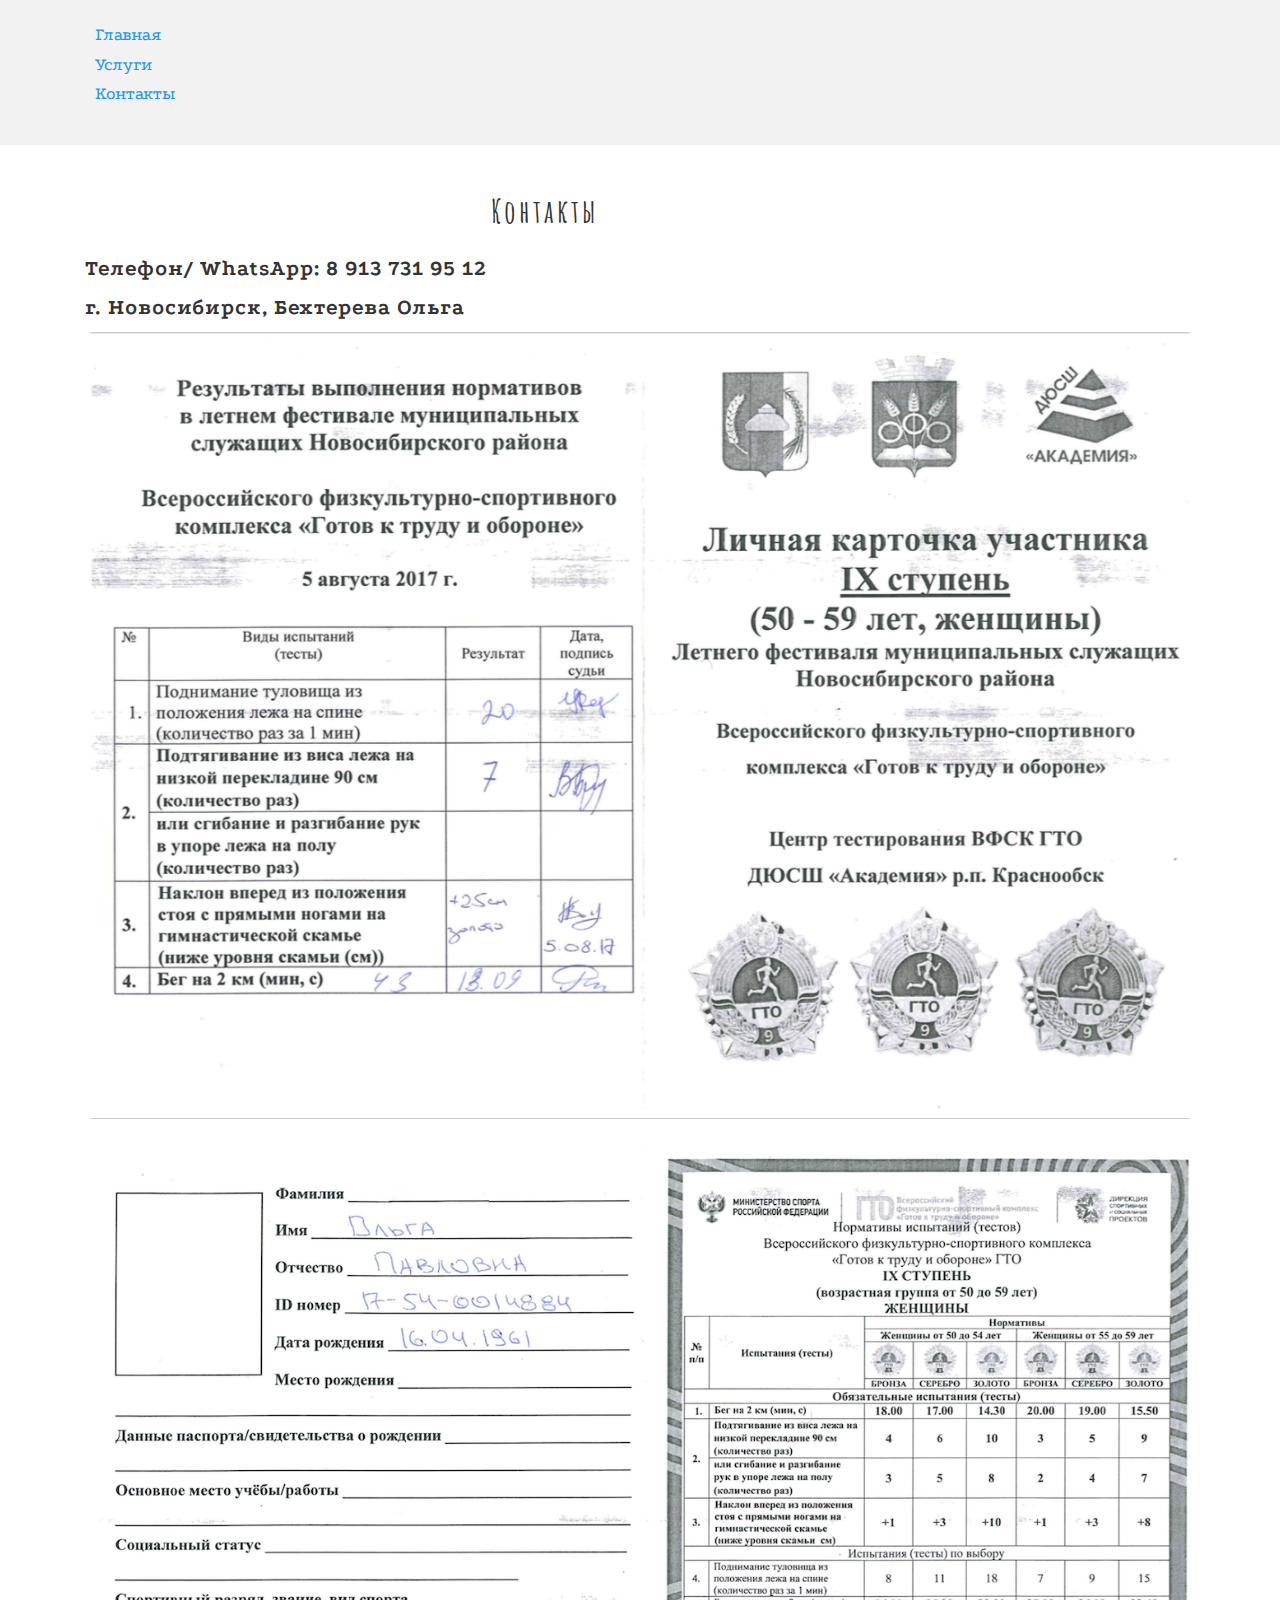
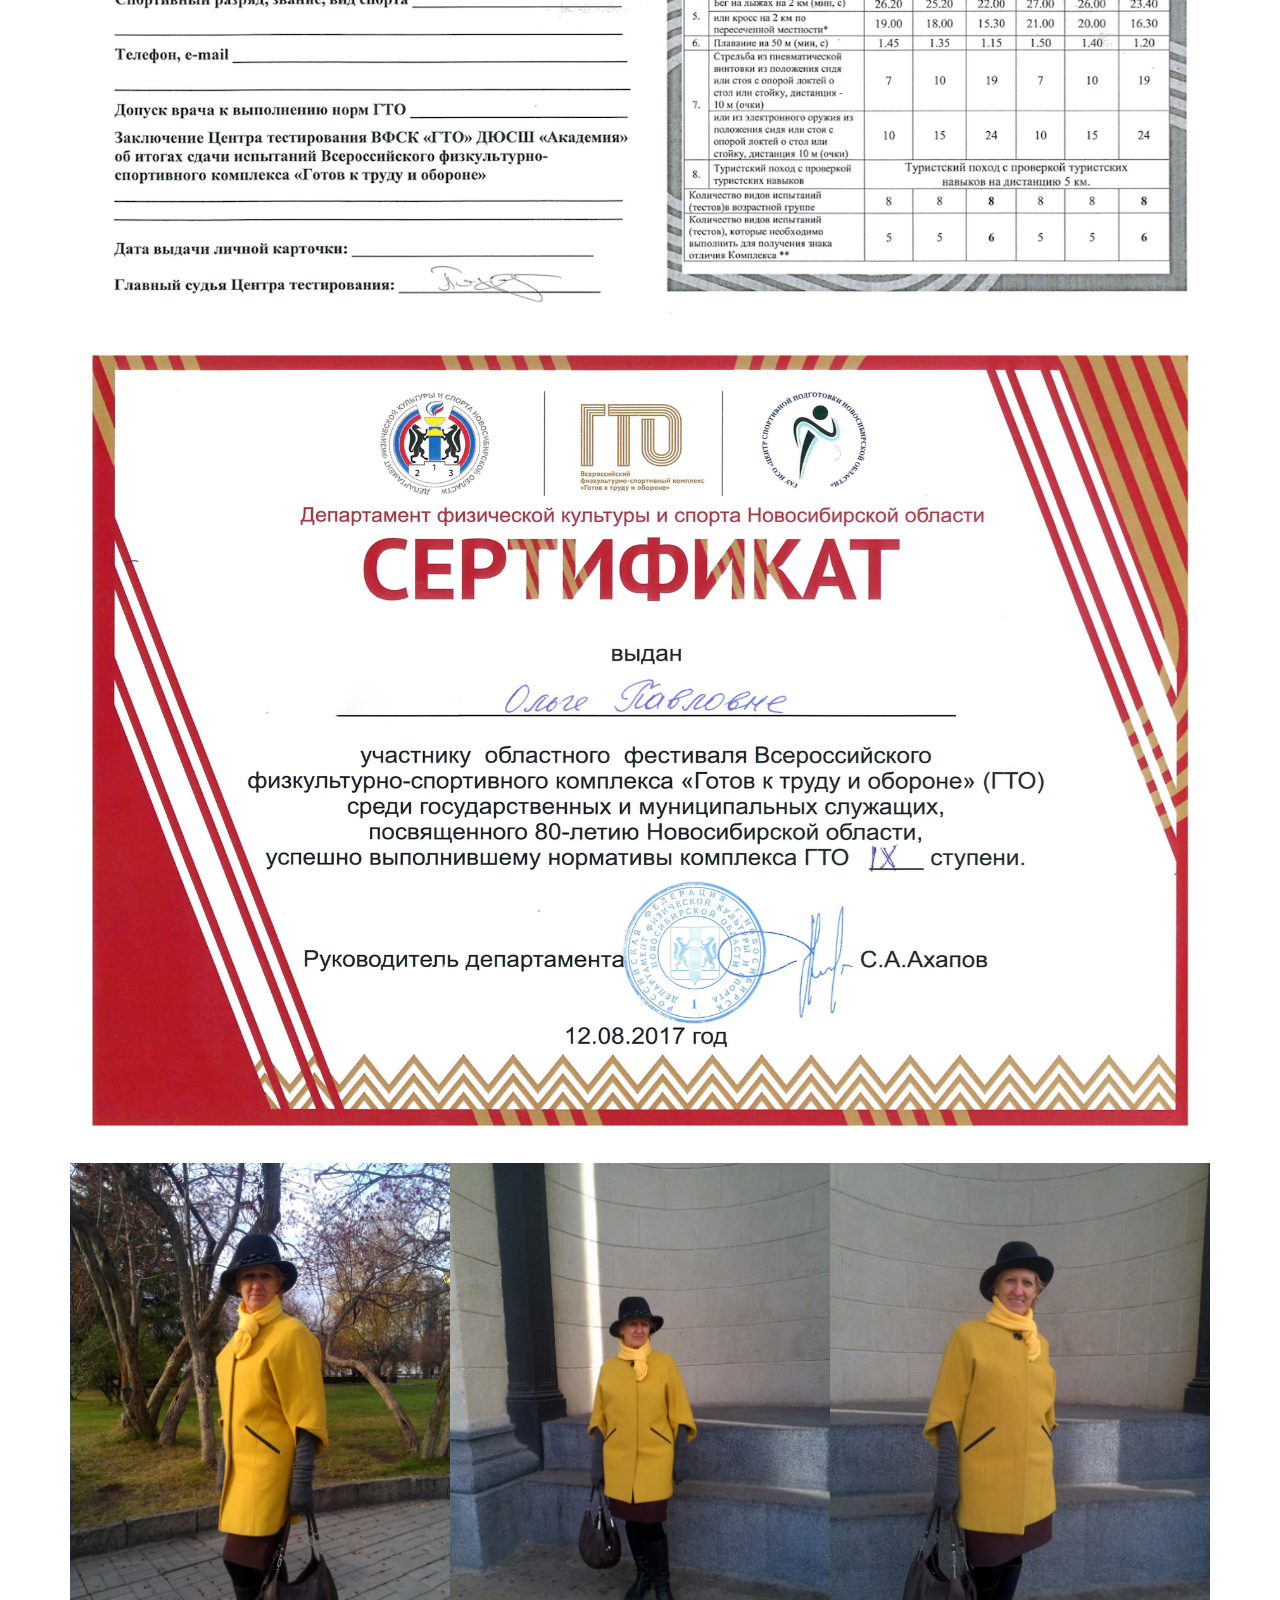
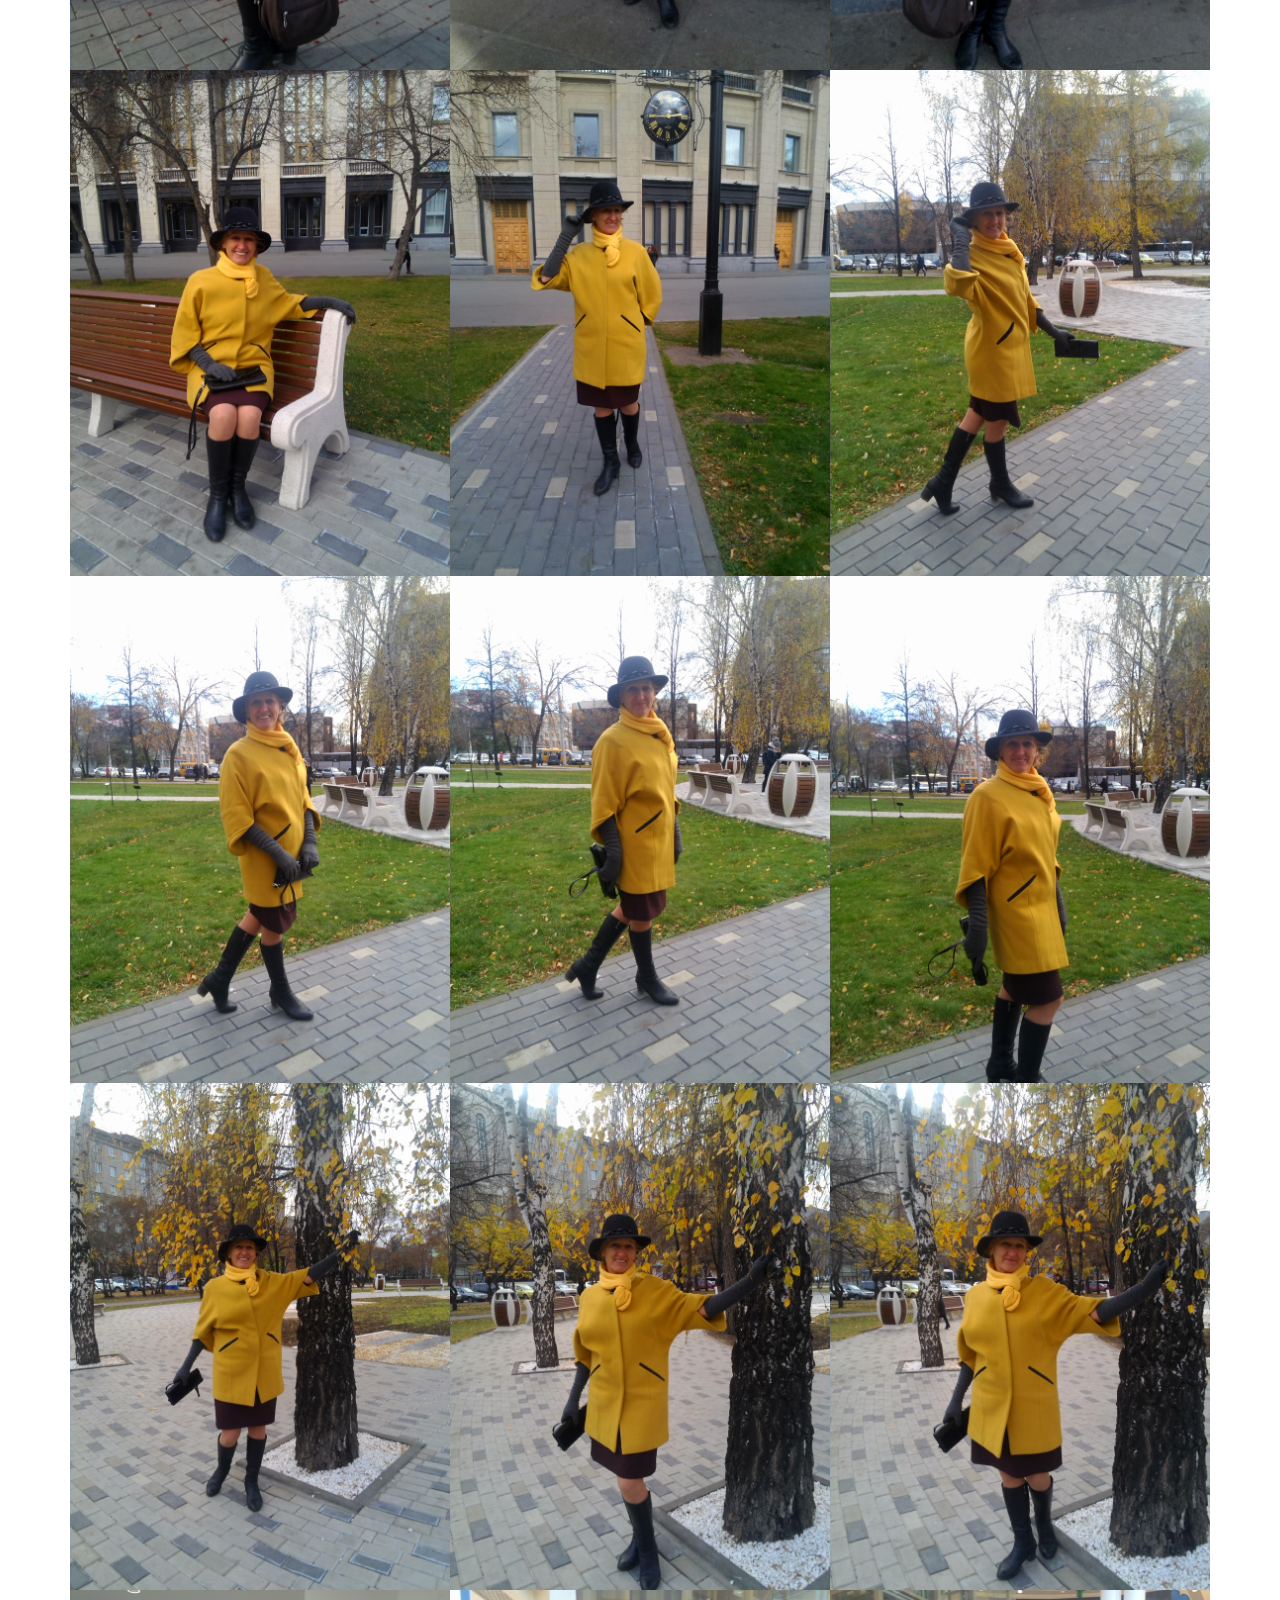
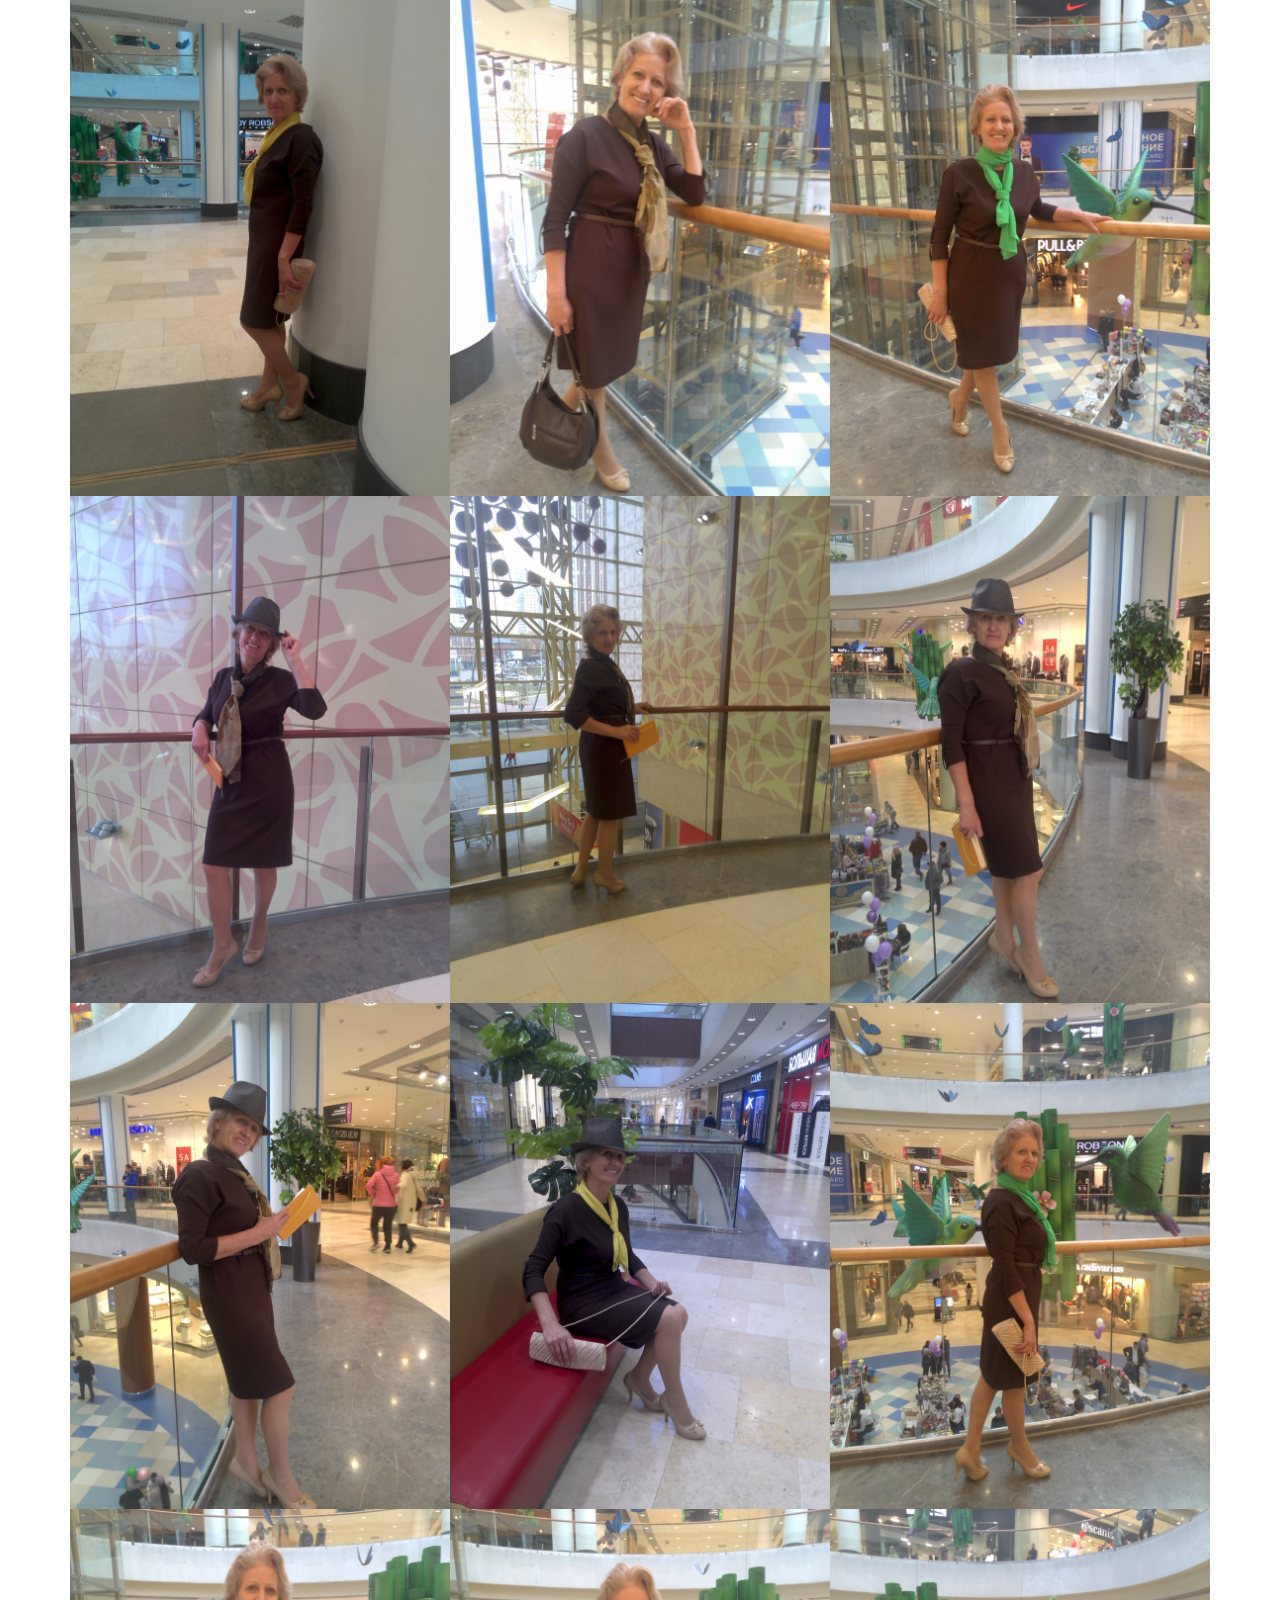
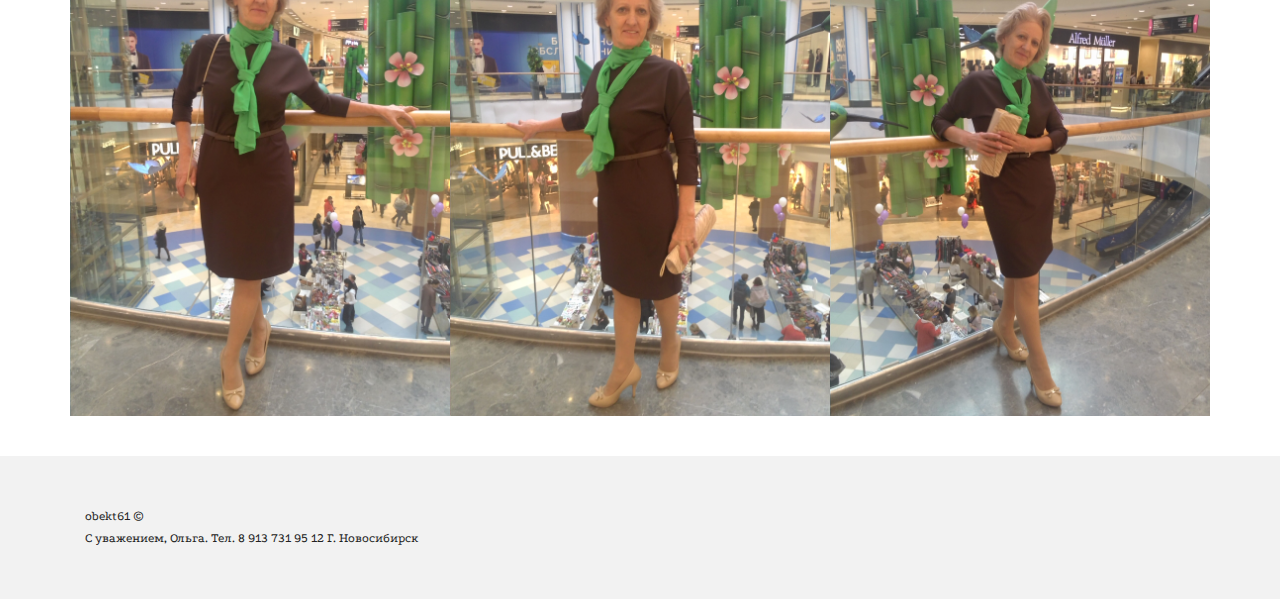
==== commit 3da324de: "change pages; add new styles" ====
--- a/contacts.html
+++ b/contacts.html
@@ -29,50 +29,6 @@
 
   <link rel="stylesheet" href="css/main.min.css">
 
-  <style>
-    /* ---- grid ---- */
-    .grid {
-      background: #DDD;
-    }
-    
-    /* clear fix */
-    .grid:after {
-      content: '';
-      display: block;
-      clear: both;
-    }
-    
-    /* ---- .grid-item ---- */
-    .grid-sizer,
-    .grid-item {
-      width: 33.333%;
-    }
-    
-    .grid-item {
-      float: left;
-    }
-    
-    .grid-item img {
-      display: block;
-      max-width: 100%;
-    }
-  </style>
-
-  <script>
-    var grid = document.querySelector('.grid');
-
-    var msnry = new Masonry(grid, {
-      itemSelector: '.grid-item',
-      columnWidth: '.grid-sizer',
-      percentPosition: true
-    });
-
-    imagesLoaded(grid).on('progress', function () {
-      // layout Masonry after each image loads
-      msnry.layout();
-    });
-  </script>
-
 </head>
 
 <body>
@@ -86,29 +42,22 @@
   <header class="page-head">
     <div class="container">
       <div class="row">
-
         <div class="col-md-9 col-sm-9 col-xs-12">
-
           <nav>
             <ul>
-              <li><a href="index.html">Команда</a></li>
+              <li><a href="index.html">Главная</a></li>
               <li><a href="uslugi.html">Услуги</a></li>
               <li><a href="contacts.html">Контакты</a></li>
             </ul>
           </nav>
-
-
         </div>
       </div>
     </div>
   </header>
 
-
   <section class="s-wide s-dark">
-
     <div class="s-header">
       <div class="container">
-
         <div class="row">
           <div class="col-sm-10 col-sm-push-1">
             <h1>Контакты</h1>
@@ -116,12 +65,10 @@
             </div>
           </div>
         </div>
-
       </div>
     </div>
-
+    <!--  content  -->
     <div>
-
       <div class="container">
         <div class="row">
           <div class="col-sm-10 col-sm-push-1">
@@ -129,26 +76,55 @@
             <h3>г. Новосибирск, Бехтерева Ольга</h3>
           </div>
         </div>
+        <div class="row">
+          <div class="col-sm-12">
+            <div class="img"><img src="./img/scans/scan1.png" alt="img_1"></div>
+          </div>
+          <div class="col-sm-12">
+            <div class="img"><img src="./img/scans/scan2.png" alt="img_2"></div>
+          </div>
+          <div class="col-sm-12">
+            <div class="img"><img src="./img/scans/scan3.png" alt="img_3"></div>
+          </div>
+        </div>
+        <div class="row">
+          <div class="grid">
+            <div class="grid-item"><img src="./img/photos/img_1.jpg" alt="img_1"></div>
+            <div class="grid-item"><img src="./img/photos/img_2.jpg" alt="img_2"></div>
+            <div class="grid-item"><img src="./img/photos/img_3.jpg" alt="img_3"></div>
+            <div class="grid-item"><img src="./img/photos/img_4.jpg" alt="img_4"></div>
+            <div class="grid-item"><img src="./img/photos/img_5.jpg" alt="img_5"></div>
+            <div class="grid-item"><img src="./img/photos/img_6.jpg" alt="img_6"></div>
+            <div class="grid-item"><img src="./img/photos/img_7.jpg" alt="img_7"></div>
+            <div class="grid-item"><img src="./img/photos/img_8.jpg" alt="img_8"></div>
+            <div class="grid-item"><img src="./img/photos/img_9.jpg" alt="img_9"></div>
+            <div class="grid-item"><img src="./img/photos/img_10.jpg" alt="img_10"></div>
+            <div class="grid-item"><img src="./img/photos/img_11.jpg" alt="img_11"></div>
+            <div class="grid-item"><img src="./img/photos/img_12.jpg" alt="img_12"></div>
+            <div class="grid-item"><img src="./img/photos/img_13.jpg" alt="img_13"></div>
+            <div class="grid-item"><img src="./img/photos/img_14.jpg" alt="img_14"></div>
+            <div class="grid-item"><img src="./img/photos/img_15.jpg" alt="img_15"></div>
+            <div class="grid-item"><img src="./img/photos/img_16.jpg" alt="img_16"></div>
+            <div class="grid-item"><img src="./img/photos/img_17.jpg" alt="img_17"></div>
+            <div class="grid-item"><img src="./img/photos/img_18.jpg" alt="img_18"></div>
+            <div class="grid-item"><img src="./img/photos/img_19.jpg" alt="img_19"></div>
+            <div class="grid-item"><img src="./img/photos/img_20.jpg" alt="img_20"></div>
+            <div class="grid-item"><img src="./img/photos/img_21.jpg" alt="img_21"></div>
+            <div class="grid-item"><img src="./img/photos/img_22.jpg" alt="img_22"></div>
+            <div class="grid-item"><img src="./img/photos/img_23.jpg" alt="img_23"></div>
+            <div class="grid-item"><img src="./img/photos/img_24.jpg" alt="img_24"></div>
+          </div>
+        </div>
       </div> <!-- /container -->
-
     </div>
-
   </section>
 
   <footer class="main_footer bg_dark">
     <div class="container">
       <div class="row">
         <div class="col-md-12">
-
-          obekt61 &copy; 2018
-
-          <br>
-          С уважением,
-          Ольга.
-          Тел. 8 913 731 95 12
-          Г. Новосибирск
-  
-
+          obekt61 &copy; <span id="year"></span>
+          <br> С уважением, Ольга. Тел. 8 913 731 95 12 Г. Новосибирск
         </div>
       </div>
     </div>
@@ -175,5 +151,4 @@
   <!-- /Yandex.Metrika counter -->
 
 </body>
-
-</html>+</html>
--- a/css/main.min.css
+++ b/css/main.min.css
@@ -1 +1 @@
-html{font-family:sans-serif;-ms-text-size-adjust:100%;-webkit-text-size-adjust:100%}body{margin:0}article,aside,details,figcaption,figure,footer,header,hgroup,main,menu,nav,section,summary{display:block}audio,canvas,progress,video{display:inline-block;vertical-align:baseline}audio:not([controls]){display:none;height:0}[hidden],template{display:none}a{background-color:transparent}a:active,a:hover{outline:0}abbr[title]{border-bottom:1px dotted}b,strong{font-weight:700}dfn{font-style:italic}h1{font-size:2em;margin:.67em 0}mark{background:#ff0;color:#000}small{font-size:80%}sub,sup{font-size:75%;line-height:0;position:relative;vertical-align:baseline}sup{top:-.5em}sub{bottom:-.25em}img{border:0}svg:not(:root){overflow:hidden}figure{margin:1em 40px}hr{-webkit-box-sizing:content-box;-moz-box-sizing:content-box;box-sizing:content-box;height:0}pre{overflow:auto}code,kbd,pre,samp{font-family:monospace,monospace;font-size:1em}button,input,optgroup,select,textarea{color:inherit;font:inherit;margin:0}button{overflow:visible}button,select{text-transform:none}button,html input[type=button],input[type=reset],input[type=submit]{-webkit-appearance:button;cursor:pointer}button[disabled],html input[disabled]{cursor:default}button::-moz-focus-inner,input::-moz-focus-inner{border:0;padding:0}input{line-height:normal}input[type=checkbox],input[type=radio]{-webkit-box-sizing:border-box;-moz-box-sizing:border-box;box-sizing:border-box;padding:0}input[type=number]::-webkit-inner-spin-button,input[type=number]::-webkit-outer-spin-button{height:auto}input[type=search]{-webkit-appearance:textfield;-webkit-box-sizing:content-box;-moz-box-sizing:content-box;box-sizing:content-box}input[type=search]::-webkit-search-cancel-button,input[type=search]::-webkit-search-decoration{-webkit-appearance:none}fieldset{border:1px solid silver;margin:0 2px;padding:.35em .625em .75em}legend{border:0;padding:0}textarea{overflow:auto}optgroup{font-weight:700}table{border-collapse:collapse;border-spacing:0}td,th{padding:0}*{-webkit-box-sizing:border-box;-moz-box-sizing:border-box;box-sizing:border-box}:after,:before{-webkit-box-sizing:border-box;-moz-box-sizing:border-box;box-sizing:border-box}html{font-size:10px;-webkit-tap-highlight-color:transparent}body{font-family:"Helvetica Neue",Helvetica,Arial,sans-serif;font-size:14px;line-height:1.42857143;color:#333;background-color:#fff}button,input,select,textarea{font-family:inherit;font-size:inherit;line-height:inherit}a{color:#337ab7;text-decoration:none}a:focus,a:hover{color:#23527c;text-decoration:underline}a:focus{outline:5px auto -webkit-focus-ring-color;outline-offset:-2px}figure{margin:0}img{vertical-align:middle}.img-responsive{display:block;max-width:100%;height:auto}.img-rounded{border-radius:6px}.img-thumbnail{padding:4px;line-height:1.42857143;background-color:#fff;border:1px solid #ddd;border-radius:4px;-webkit-transition:all .2s ease-in-out;-o-transition:all .2s ease-in-out;transition:all .2s ease-in-out;display:inline-block;max-width:100%;height:auto}.img-circle{border-radius:50%}hr{margin-top:20px;margin-bottom:20px;border:0;border-top:1px solid #eee}.sr-only{position:absolute;width:1px;height:1px;margin:-1px;padding:0;overflow:hidden;clip:rect(0,0,0,0);border:0}.sr-only-focusable:active,.sr-only-focusable:focus{position:static;width:auto;height:auto;margin:0;overflow:visible;clip:auto}[role=button]{cursor:pointer}.container{margin-right:auto;margin-left:auto;padding-left:15px;padding-right:15px}@media (min-width:768px){.container{width:750px}}@media (min-width:992px){.container{width:970px}}@media (min-width:1200px){.container{width:1170px}}.container-fluid{margin-right:auto;margin-left:auto;padding-left:15px;padding-right:15px}.row{margin-left:-15px;margin-right:-15px}.col-lg-1,.col-lg-10,.col-lg-11,.col-lg-12,.col-lg-2,.col-lg-3,.col-lg-4,.col-lg-5,.col-lg-6,.col-lg-7,.col-lg-8,.col-lg-9,.col-md-1,.col-md-10,.col-md-11,.col-md-12,.col-md-2,.col-md-3,.col-md-4,.col-md-5,.col-md-6,.col-md-7,.col-md-8,.col-md-9,.col-sm-1,.col-sm-10,.col-sm-11,.col-sm-12,.col-sm-2,.col-sm-3,.col-sm-4,.col-sm-5,.col-sm-6,.col-sm-7,.col-sm-8,.col-sm-9,.col-xs-1,.col-xs-10,.col-xs-11,.col-xs-12,.col-xs-2,.col-xs-3,.col-xs-4,.col-xs-5,.col-xs-6,.col-xs-7,.col-xs-8,.col-xs-9{position:relative;min-height:1px;padding-left:15px;padding-right:15px}.col-xs-1,.col-xs-10,.col-xs-11,.col-xs-12,.col-xs-2,.col-xs-3,.col-xs-4,.col-xs-5,.col-xs-6,.col-xs-7,.col-xs-8,.col-xs-9{float:left}.col-xs-12{width:100%}.col-xs-11{width:91.66666667%}.col-xs-10{width:83.33333333%}.col-xs-9{width:75%}.col-xs-8{width:66.66666667%}.col-xs-7{width:58.33333333%}.col-xs-6{width:50%}.col-xs-5{width:41.66666667%}.col-xs-4{width:33.33333333%}.col-xs-3{width:25%}.col-xs-2{width:16.66666667%}.col-xs-1{width:8.33333333%}.col-xs-pull-12{right:100%}.col-xs-pull-11{right:91.66666667%}.col-xs-pull-10{right:83.33333333%}.col-xs-pull-9{right:75%}.col-xs-pull-8{right:66.66666667%}.col-xs-pull-7{right:58.33333333%}.col-xs-pull-6{right:50%}.col-xs-pull-5{right:41.66666667%}.col-xs-pull-4{right:33.33333333%}.col-xs-pull-3{right:25%}.col-xs-pull-2{right:16.66666667%}.col-xs-pull-1{right:8.33333333%}.col-xs-pull-0{right:auto}.col-xs-push-12{left:100%}.col-xs-push-11{left:91.66666667%}.col-xs-push-10{left:83.33333333%}.col-xs-push-9{left:75%}.col-xs-push-8{left:66.66666667%}.col-xs-push-7{left:58.33333333%}.col-xs-push-6{left:50%}.col-xs-push-5{left:41.66666667%}.col-xs-push-4{left:33.33333333%}.col-xs-push-3{left:25%}.col-xs-push-2{left:16.66666667%}.col-xs-push-1{left:8.33333333%}.col-xs-push-0{left:auto}.col-xs-offset-12{margin-left:100%}.col-xs-offset-11{margin-left:91.66666667%}.col-xs-offset-10{margin-left:83.33333333%}.col-xs-offset-9{margin-left:75%}.col-xs-offset-8{margin-left:66.66666667%}.col-xs-offset-7{margin-left:58.33333333%}.col-xs-offset-6{margin-left:50%}.col-xs-offset-5{margin-left:41.66666667%}.col-xs-offset-4{margin-left:33.33333333%}.col-xs-offset-3{margin-left:25%}.col-xs-offset-2{margin-left:16.66666667%}.col-xs-offset-1{margin-left:8.33333333%}.col-xs-offset-0{margin-left:0}@media (min-width:768px){.col-sm-1,.col-sm-10,.col-sm-11,.col-sm-12,.col-sm-2,.col-sm-3,.col-sm-4,.col-sm-5,.col-sm-6,.col-sm-7,.col-sm-8,.col-sm-9{float:left}.col-sm-12{width:100%}.col-sm-11{width:91.66666667%}.col-sm-10{width:83.33333333%}.col-sm-9{width:75%}.col-sm-8{width:66.66666667%}.col-sm-7{width:58.33333333%}.col-sm-6{width:50%}.col-sm-5{width:41.66666667%}.col-sm-4{width:33.33333333%}.col-sm-3{width:25%}.col-sm-2{width:16.66666667%}.col-sm-1{width:8.33333333%}.col-sm-pull-12{right:100%}.col-sm-pull-11{right:91.66666667%}.col-sm-pull-10{right:83.33333333%}.col-sm-pull-9{right:75%}.col-sm-pull-8{right:66.66666667%}.col-sm-pull-7{right:58.33333333%}.col-sm-pull-6{right:50%}.col-sm-pull-5{right:41.66666667%}.col-sm-pull-4{right:33.33333333%}.col-sm-pull-3{right:25%}.col-sm-pull-2{right:16.66666667%}.col-sm-pull-1{right:8.33333333%}.col-sm-pull-0{right:auto}.col-sm-push-12{left:100%}.col-sm-push-11{left:91.66666667%}.col-sm-push-10{left:83.33333333%}.col-sm-push-9{left:75%}.col-sm-push-8{left:66.66666667%}.col-sm-push-7{left:58.33333333%}.col-sm-push-6{left:50%}.col-sm-push-5{left:41.66666667%}.col-sm-push-4{left:33.33333333%}.col-sm-push-3{left:25%}.col-sm-push-2{left:16.66666667%}.col-sm-push-1{left:8.33333333%}.col-sm-push-0{left:auto}.col-sm-offset-12{margin-left:100%}.col-sm-offset-11{margin-left:91.66666667%}.col-sm-offset-10{margin-left:83.33333333%}.col-sm-offset-9{margin-left:75%}.col-sm-offset-8{margin-left:66.66666667%}.col-sm-offset-7{margin-left:58.33333333%}.col-sm-offset-6{margin-left:50%}.col-sm-offset-5{margin-left:41.66666667%}.col-sm-offset-4{margin-left:33.33333333%}.col-sm-offset-3{margin-left:25%}.col-sm-offset-2{margin-left:16.66666667%}.col-sm-offset-1{margin-left:8.33333333%}.col-sm-offset-0{margin-left:0}}@media (min-width:992px){.col-md-1,.col-md-10,.col-md-11,.col-md-12,.col-md-2,.col-md-3,.col-md-4,.col-md-5,.col-md-6,.col-md-7,.col-md-8,.col-md-9{float:left}.col-md-12{width:100%}.col-md-11{width:91.66666667%}.col-md-10{width:83.33333333%}.col-md-9{width:75%}.col-md-8{width:66.66666667%}.col-md-7{width:58.33333333%}.col-md-6{width:50%}.col-md-5{width:41.66666667%}.col-md-4{width:33.33333333%}.col-md-3{width:25%}.col-md-2{width:16.66666667%}.col-md-1{width:8.33333333%}.col-md-pull-12{right:100%}.col-md-pull-11{right:91.66666667%}.col-md-pull-10{right:83.33333333%}.col-md-pull-9{right:75%}.col-md-pull-8{right:66.66666667%}.col-md-pull-7{right:58.33333333%}.col-md-pull-6{right:50%}.col-md-pull-5{right:41.66666667%}.col-md-pull-4{right:33.33333333%}.col-md-pull-3{right:25%}.col-md-pull-2{right:16.66666667%}.col-md-pull-1{right:8.33333333%}.col-md-pull-0{right:auto}.col-md-push-12{left:100%}.col-md-push-11{left:91.66666667%}.col-md-push-10{left:83.33333333%}.col-md-push-9{left:75%}.col-md-push-8{left:66.66666667%}.col-md-push-7{left:58.33333333%}.col-md-push-6{left:50%}.col-md-push-5{left:41.66666667%}.col-md-push-4{left:33.33333333%}.col-md-push-3{left:25%}.col-md-push-2{left:16.66666667%}.col-md-push-1{left:8.33333333%}.col-md-push-0{left:auto}.col-md-offset-12{margin-left:100%}.col-md-offset-11{margin-left:91.66666667%}.col-md-offset-10{margin-left:83.33333333%}.col-md-offset-9{margin-left:75%}.col-md-offset-8{margin-left:66.66666667%}.col-md-offset-7{margin-left:58.33333333%}.col-md-offset-6{margin-left:50%}.col-md-offset-5{margin-left:41.66666667%}.col-md-offset-4{margin-left:33.33333333%}.col-md-offset-3{margin-left:25%}.col-md-offset-2{margin-left:16.66666667%}.col-md-offset-1{margin-left:8.33333333%}.col-md-offset-0{margin-left:0}}@media (min-width:1200px){.col-lg-1,.col-lg-10,.col-lg-11,.col-lg-12,.col-lg-2,.col-lg-3,.col-lg-4,.col-lg-5,.col-lg-6,.col-lg-7,.col-lg-8,.col-lg-9{float:left}.col-lg-12{width:100%}.col-lg-11{width:91.66666667%}.col-lg-10{width:83.33333333%}.col-lg-9{width:75%}.col-lg-8{width:66.66666667%}.col-lg-7{width:58.33333333%}.col-lg-6{width:50%}.col-lg-5{width:41.66666667%}.col-lg-4{width:33.33333333%}.col-lg-3{width:25%}.col-lg-2{width:16.66666667%}.col-lg-1{width:8.33333333%}.col-lg-pull-12{right:100%}.col-lg-pull-11{right:91.66666667%}.col-lg-pull-10{right:83.33333333%}.col-lg-pull-9{right:75%}.col-lg-pull-8{right:66.66666667%}.col-lg-pull-7{right:58.33333333%}.col-lg-pull-6{right:50%}.col-lg-pull-5{right:41.66666667%}.col-lg-pull-4{right:33.33333333%}.col-lg-pull-3{right:25%}.col-lg-pull-2{right:16.66666667%}.col-lg-pull-1{right:8.33333333%}.col-lg-pull-0{right:auto}.col-lg-push-12{left:100%}.col-lg-push-11{left:91.66666667%}.col-lg-push-10{left:83.33333333%}.col-lg-push-9{left:75%}.col-lg-push-8{left:66.66666667%}.col-lg-push-7{left:58.33333333%}.col-lg-push-6{left:50%}.col-lg-push-5{left:41.66666667%}.col-lg-push-4{left:33.33333333%}.col-lg-push-3{left:25%}.col-lg-push-2{left:16.66666667%}.col-lg-push-1{left:8.33333333%}.col-lg-push-0{left:auto}.col-lg-offset-12{margin-left:100%}.col-lg-offset-11{margin-left:91.66666667%}.col-lg-offset-10{margin-left:83.33333333%}.col-lg-offset-9{margin-left:75%}.col-lg-offset-8{margin-left:66.66666667%}.col-lg-offset-7{margin-left:58.33333333%}.col-lg-offset-6{margin-left:50%}.col-lg-offset-5{margin-left:41.66666667%}.col-lg-offset-4{margin-left:33.33333333%}.col-lg-offset-3{margin-left:25%}.col-lg-offset-2{margin-left:16.66666667%}.col-lg-offset-1{margin-left:8.33333333%}.col-lg-offset-0{margin-left:0}}.clearfix:after,.clearfix:before,.container-fluid:after,.container-fluid:before,.container:after,.container:before,.row:after,.row:before{content:" ";display:table}.clearfix:after,.container-fluid:after,.container:after,.row:after{clear:both}.center-block{display:block;margin-left:auto;margin-right:auto}.pull-right{float:right!important}.pull-left{float:left!important}.hide{display:none!important}.show{display:block!important}.invisible{visibility:hidden}.text-hide{font:0/0 a;color:transparent;text-shadow:none;background-color:transparent;border:0}.hidden{display:none!important}.affix{position:fixed}@-ms-viewport{width:device-width}.visible-lg,.visible-md,.visible-sm,.visible-xs{display:none!important}.visible-lg-block,.visible-lg-inline,.visible-lg-inline-block,.visible-md-block,.visible-md-inline,.visible-md-inline-block,.visible-sm-block,.visible-sm-inline,.visible-sm-inline-block,.visible-xs-block,.visible-xs-inline,.visible-xs-inline-block{display:none!important}@media (max-width:767px){.visible-xs{display:block!important}table.visible-xs{display:table!important}tr.visible-xs{display:table-row!important}td.visible-xs,th.visible-xs{display:table-cell!important}}@media (max-width:767px){.visible-xs-block{display:block!important}}@media (max-width:767px){.visible-xs-inline{display:inline!important}}@media (max-width:767px){.visible-xs-inline-block{display:inline-block!important}}@media (min-width:768px) and (max-width:991px){.visible-sm{display:block!important}table.visible-sm{display:table!important}tr.visible-sm{display:table-row!important}td.visible-sm,th.visible-sm{display:table-cell!important}}@media (min-width:768px) and (max-width:991px){.visible-sm-block{display:block!important}}@media (min-width:768px) and (max-width:991px){.visible-sm-inline{display:inline!important}}@media (min-width:768px) and (max-width:991px){.visible-sm-inline-block{display:inline-block!important}}@media (min-width:992px) and (max-width:1199px){.visible-md{display:block!important}table.visible-md{display:table!important}tr.visible-md{display:table-row!important}td.visible-md,th.visible-md{display:table-cell!important}}@media (min-width:992px) and (max-width:1199px){.visible-md-block{display:block!important}}@media (min-width:992px) and (max-width:1199px){.visible-md-inline{display:inline!important}}@media (min-width:992px) and (max-width:1199px){.visible-md-inline-block{display:inline-block!important}}@media (min-width:1200px){.visible-lg{display:block!important}table.visible-lg{display:table!important}tr.visible-lg{display:table-row!important}td.visible-lg,th.visible-lg{display:table-cell!important}}@media (min-width:1200px){.visible-lg-block{display:block!important}}@media (min-width:1200px){.visible-lg-inline{display:inline!important}}@media (min-width:1200px){.visible-lg-inline-block{display:inline-block!important}}@media (max-width:767px){.hidden-xs{display:none!important}}@media (min-width:768px) and (max-width:991px){.hidden-sm{display:none!important}}@media (min-width:992px) and (max-width:1199px){.hidden-md{display:none!important}}@media (min-width:1200px){.hidden-lg{display:none!important}}.visible-print{display:none!important}@media print{.visible-print{display:block!important}table.visible-print{display:table!important}tr.visible-print{display:table-row!important}td.visible-print,th.visible-print{display:table-cell!important}}.visible-print-block{display:none!important}@media print{.visible-print-block{display:block!important}}.visible-print-inline{display:none!important}@media print{.visible-print-inline{display:inline!important}}.visible-print-inline-block{display:none!important}@media print{.visible-print-inline-block{display:inline-block!important}}@media print{.hidden-print{display:none!important}}@font-face{font-family:roboto-example;font-weight:400;font-style:normal;src:url(../fonts/RobotoRegular/RobotoRegular.eot);src:url(../fonts/RobotoRegular/RobotoRegular.eot?#iefix) format("embedded-opentype"),url(../fonts/RobotoRegular/RobotoRegular.woff) format("woff"),url(../fonts/RobotoRegular/RobotoRegular.ttf) format("truetype")}@font-face{font-family:roboto-example;font-weight:700;font-style:normal;src:url(../fonts/RobotoBold/RobotoBold.eot);src:url(../fonts/RobotoBold/RobotoBold.eot?#iefix) format("embedded-opentype"),url(../fonts/RobotoBold/RobotoBold.woff) format("woff"),url(../fonts/RobotoBold/RobotoBold.ttf) format("truetype")}*{-webkit-box-sizing:border-box;box-sizing:border-box}:after,:before{-webkit-box-sizing:border-box;box-sizing:border-box}::-webkit-input-placeholder{color:#666;opacity:1}:-moz-placeholder{color:#666;opacity:1}::-moz-placeholder{color:#666;opacity:1}:-ms-input-placeholder{color:#666;opacity:1}::selected{background-color:orange;color:orange}body input:focus:required:invalid,body textarea:focus:required:invalid{color:#666}body input:required:valid,body textarea:required:valid{color:#666}body,html{height:100%}body{font-size:16px;min-width:320px;position:relative;line-height:1.65;font-family:Podkova,serif;font-size:18px;overflow-x:hidden}.img-responsive{display:block;max-width:100%;height:auto}.text-center{text-align:center}.underlined{text-decoration:underline}.uppercase{text-transform:uppercase}.bold{font-weight:700}.italic{font-style:italic}.colored{color:#2196f3}.spoiler-link{color:#2196f3;text-decoration:underline}.spoiler-link:hover{color:#2196f3;text-decoration:none}.spoiler-link:active{color:#2196f3}.spoiler-link:focus{color:#2196f3}.spoiler-content{display:none}.ten{position:fixed;display:none;width:100%;height:100%;background-color:rgba(46,162,204,.6);z-index:900}.modal{width:310px;height:310px;position:fixed;display:none;padding:20px;top:50%;left:50%;margin-top:-155px;margin-left:-155px;background-color:#fff;-webkit-box-shadow:0 0 3px rgba(0,0,0,.6);box-shadow:0 0 3px rgba(0,0,0,.6);z-index:999}.modal .modal-msg{font-size:1.375em;text-align:center;margin-top:65px}.modal .button{position:absolute;top:60%;left:50%;margin-left:-60px}.close-btn{position:absolute;right:10px;top:10px;cursor:pointer}.close-btn i{font-size:18px}header,section{position:relative}header ul{list-style-type:none;padding-left:0}header ul li{margin:0 10px}header ul li a{font-size:18px;color:#2196f3}header ul li a:hover{color:#2196f3}header ul li a:active{color:#2196f3}header ul li a:focus{color:#2196f3}.page-head{background-color:#f2f2f2;padding:20px 0}.page-head .ghost-button{float:right}h1{font-family:'Amatic SC',cursive;text-align:center;font-size:32px;margin:0 0 15px;letter-spacing:3px}h2{text-align:center;font-size:28px;letter-spacing:3px}h3{font-family:Podkova,serif;font-weight:400;font-weight:700;font-size:22px;line-height:1.42857;letter-spacing:1px}h4{font-size:16px}p{font-family:Podkova,serif;font-weight:400;font-size:18px;line-height:1.42857;letter-spacing:1px;text-align:justify}a{color:#2b2b2b}.video-container video{width:100%}.video-wrapper {position:relative;padding-bottom:56.25%;height:0;}.video-wrapper iframe{position:absolute;top:0;left:0;width:100%;height:100%}.s-header .s-descr-wrap{text-align:center}.s-header .s-descr-wrap .s-descr{display:inline-block;text-transform:uppercase;font-size:12px;position:relative;margin-bottom:130px;font-weight:600;letter-spacing:5px}.topbar{position:absolute;z-index:100;margin:0 auto;width:100%}.top-wrapper{display:table;position:absolute;top:50%;margin-top:-83px;left:0;width:100%;height:100%;height:166px;z-index:10}.top-wrapper .top-descr{display:table-row}.top-wrapper .top-descr .top-centered{display:table-cell;text-align:center;vertical-align:middle}.img{margin-bottom:30px;text-align:center}.img img{width:100%;-webkit-border-radius:8px;border-radius:8px}.img h3{margin-top:10px;margin-bottom:0}.reverse{text-align:right}.s-wide{background-color:#fff;color:#333;padding:40px 0}.s-dark{background-color:#fff;color:#333}.ishome .s-header .s-descr-wrap .s-descr{margin-bottom:50px}.ishome footer{background-color:#00002e;color:#888}footer{background-color:#f2f2f2;color:#222;font-size:13px;font-weight:300;padding:50px 0;letter-spacing:0}.b-item{width:100%;margin-bottom:40px}.b-item img{width:100%}.s-about{color:#f2f2f2}.s-about ul{list-style-type:none;padding:0;float:left;margin-left:40px;margin-top:25px}.s-about ul li{font-size:1.125em}.s-about .person{float:left;width:120px}.s-about .person img{width:100%;-webkit-border-radius:100%;border-radius:100%}.s-about .h3{text-transform:uppercase;text-align:left;margin-bottom:10px;font-size:18px;letter-spacing:2px}.s-about .contact-box{margin-bottom:25px}.feature_item .feature_name{color:#2b2b2b;font-size:1.125em}.feature_item p{font-size:.875em;color:#b6b6b6}.txt{color:#b6b6b6;font-size:1em}.divider{height:1px;background-color:#f2f2f2;display:block;margin:10px 0}body .s-header .s-descr-wrap .s-descr{margin-bottom:50px}.s-connect{padding:20px}@media only screen and (max-width:992px){.main-head video{display:none}}@media only screen and (max-width:768px){.animated{-o-transition-property:none!important;-webkit-transition-property:none!important;transition-property:none!important;-ms-transform:none!important;-webkit-transform:none!important;transform:none!important;-webkit-animation:none!important;animation:none!important}.topbar{width:100%}.topbar .container{width:100%}.page-head .button.ghost-button{margin:0 auto;text-align:center;width:200px;display:block;float:none!important}}@media only screen and (max-width:545px){.person{float:none!important;margin:0 auto}}@media only screen and (max-width:480px){.mnu ul li{display:block;margin:10px 0}}@media only screen and (max-width:320px){.main-head{background:url(img/bg-xs.jpg) top center no-repeat;-webkit-background-size:cover;background-size:cover}.logo{text-align:center;margin:0 auto;width:200px;display:block}}.sr-only{position:absolute;width:1px;height:1px;padding:0;margin:-1px;overflow:hidden;clip:rect(0,0,0,0);border:0}.sr-only-focusable:active,.sr-only-focusable:focus{position:static;width:auto;height:auto;margin:0;overflow:visible;clip:auto}.mfp-bg{top:0;left:0;width:100%;height:100%;z-index:1042;overflow:hidden;position:fixed;background:#0b0b0b;opacity:.8}.mfp-wrap{top:0;left:0;width:100%;height:100%;z-index:1043;position:fixed;outline:0!important}.mfp-container{text-align:center;position:absolute;width:100%;height:100%;left:0;top:0;padding:0 8px;-webkit-box-sizing:border-box;box-sizing:border-box}.mfp-container:before{content:'';display:inline-block;height:100%;vertical-align:middle}.mfp-align-top .mfp-container:before{display:none}.mfp-content{position:relative;display:inline-block;vertical-align:middle;margin:0 auto;text-align:left;z-index:1045}.mfp-ajax-holder .mfp-content,.mfp-inline-holder .mfp-content{width:100%;cursor:auto}.mfp-ajax-cur{cursor:progress}.mfp-zoom-out-cur{cursor:-webkit-zoom-out;cursor:zoom-out}.mfp-zoom-out-cur .mfp-image-holder .mfp-close{cursor:-webkit-zoom-out;cursor:zoom-out}.mfp-zoom{cursor:pointer;cursor:-webkit-zoom-in;cursor:zoom-in}.mfp-auto-cursor .mfp-content{cursor:auto}.mfp-arrow,.mfp-close,.mfp-counter,.mfp-preloader{-webkit-user-select:none;-moz-user-select:none;-ms-user-select:none;user-select:none}.mfp-loading.mfp-figure{display:none}.mfp-hide{display:none!important}.mfp-preloader{color:#ccc;position:absolute;top:50%;width:auto;text-align:center;margin-top:-.8em;left:8px;right:8px;z-index:1044}.mfp-preloader a{color:#ccc}.mfp-preloader a:hover{color:#fff}.mfp-s-error .mfp-content,.mfp-s-ready .mfp-preloader{display:none}button.mfp-arrow,button.mfp-close{overflow:visible;cursor:pointer;background:0 0;border:0;display:block;outline:0;padding:0;z-index:1046;-webkit-box-shadow:none;box-shadow:none;-ms-touch-action:manipulation;touch-action:manipulation}button::-moz-focus-inner{padding:0;border:0}.mfp-close{width:44px;height:44px;line-height:44px;position:absolute;right:0;top:0;text-decoration:none;text-align:center;opacity:.65;padding:0 0 18px 10px;color:#fff;font-style:normal;font-size:28px;font-family:Arial,Baskerville,monospace}.mfp-close:focus,.mfp-close:hover{opacity:1}.mfp-close:active{top:1px}.mfp-close-btn-in .mfp-close{color:#333}.mfp-iframe-holder .mfp-close,.mfp-image-holder .mfp-close{color:#fff;right:-6px;text-align:right;padding-right:6px;width:100%}.mfp-counter{position:absolute;top:0;right:0;color:#ccc;font-size:12px;line-height:18px;white-space:nowrap}.mfp-arrow{position:absolute;opacity:.65;margin:0;top:50%;margin-top:-55px;padding:0;width:90px;height:110px;-webkit-tap-highlight-color:transparent}.mfp-arrow:active{margin-top:-54px}.mfp-arrow:focus,.mfp-arrow:hover{opacity:1}.mfp-arrow:before{content:'';display:block;width:0;height:0;position:absolute;left:0;top:0;margin-top:35px;margin-left:35px;border:medium inset transparent}.mfp-arrow:after{content:'';display:block;width:0;height:0;position:absolute;left:0;top:0;margin-top:35px;margin-left:35px;border:medium inset transparent;border-top-width:13px;border-bottom-width:13px;top:8px}.mfp-arrow:before{border-top-width:21px;border-bottom-width:21px;opacity:.7}.mfp-arrow-left{left:0}.mfp-arrow-left:after{border-right:17px solid #fff;margin-left:31px}.mfp-arrow-left:before{margin-left:25px;border-right:27px solid #3f3f3f}.mfp-arrow-right{right:0}.mfp-arrow-right:after{border-left:17px solid #fff;margin-left:39px}.mfp-arrow-right:before{border-left:27px solid #3f3f3f}.mfp-iframe-holder{padding-top:40px;padding-bottom:40px}.mfp-iframe-holder .mfp-content{line-height:0;width:100%;max-width:900px}.mfp-iframe-holder .mfp-close{top:-40px}.mfp-iframe-scaler{width:100%;height:0;overflow:hidden;padding-top:56.25%}.mfp-iframe-scaler iframe{position:absolute;display:block;top:0;left:0;width:100%;height:100%;-webkit-box-shadow:0 0 8px rgba(0,0,0,.6);box-shadow:0 0 8px rgba(0,0,0,.6);background:#000}img.mfp-img{width:auto;max-width:100%;height:auto;display:block;line-height:0;-webkit-box-sizing:border-box;box-sizing:border-box;padding:40px 0 40px;margin:0 auto}.mfp-figure{line-height:0}.mfp-figure:after{content:'';position:absolute;left:0;top:40px;bottom:40px;display:block;right:0;width:auto;height:auto;z-index:-1;-webkit-box-shadow:0 0 8px rgba(0,0,0,.6);box-shadow:0 0 8px rgba(0,0,0,.6);background:#444}.mfp-figure small{color:#bdbdbd;display:block;font-size:12px;line-height:14px}.mfp-figure figure{margin:0}.mfp-bottom-bar{margin-top:-36px;position:absolute;top:100%;left:0;width:100%;cursor:auto}.mfp-title{text-align:left;line-height:18px;color:#f3f3f3;word-wrap:break-word;padding-right:36px}.mfp-image-holder .mfp-content{max-width:100%}.mfp-gallery .mfp-image-holder .mfp-figure{cursor:pointer}@media screen and (max-width:800px) and (orientation:landscape),screen and (max-height:300px){.mfp-img-mobile .mfp-image-holder{padding-left:0;padding-right:0}.mfp-img-mobile img.mfp-img{padding:0}.mfp-img-mobile .mfp-figure:after{top:0;bottom:0}.mfp-img-mobile .mfp-figure small{display:inline;margin-left:5px}.mfp-img-mobile .mfp-bottom-bar{background:rgba(0,0,0,.6);bottom:0;margin:0;top:auto;padding:3px 5px;position:fixed;-webkit-box-sizing:border-box;box-sizing:border-box}.mfp-img-mobile .mfp-bottom-bar:empty{padding:0}.mfp-img-mobile .mfp-counter{right:5px;top:3px}.mfp-img-mobile .mfp-close{top:0;right:0;width:35px;height:35px;line-height:35px;background:rgba(0,0,0,.6);position:fixed;text-align:center;padding:0}}@media all and (max-width:900px){.mfp-arrow{-webkit-transform:scale(.75);-ms-transform:scale(.75);transform:scale(.75)}.mfp-arrow-left{-webkit-transform-origin:0;-ms-transform-origin:0;transform-origin:0}.mfp-arrow-right{-webkit-transform-origin:100%;-ms-transform-origin:100%;transform-origin:100%}.mfp-container{padding-left:6px;padding-right:6px}}html.js .loader .loader_inner{margin-top:-5em;margin-left:-5em;left:50%;top:50%;position:absolute;font-size:10px;text-indent:-9999em;border-top:1.1em solid rgba(255,255,255,.2);border-right:1.1em solid rgba(255,255,255,.2);border-bottom:1.1em solid rgba(255,255,255,.2);border-left:1.1em solid #1abc9c;-webkit-transform:translateZ(0);-ms-transform:translateZ(0);transform:translateZ(0);-webkit-animation:load8 .5s infinite linear;animation:load8 .5s infinite linear;-webkit-border-radius:50%;border-radius:50%;width:10em;height:10em}html.js .loader .loader_inner:after{-webkit-border-radius:50%;border-radius:50%;width:10em;height:10em}:-moz-placeholder,:-ms-input-placeholder,::-moz-placeholder,::-webkit-input-placeholder{color:#ccc;opacity:1}body input:focus:required:invalid,body input:required:valid,body textarea:focus:required:invalid,body textarea:required:valid{color:#666}.b-item{width:100%;margin-bottom:40px}.b-item img{width:100%}.s-about{color:#f2f2f2}.s-about ul{list-style-type:none;padding:0;float:left;margin-left:40px;margin-top:25px}.s-about ul li{font-size:.875em}.s-about .person{float:left;width:120px}.s-about .person img{width:100%;-webkit-border-radius:100%;border-radius:100%}.feature{margin-bottom:25px}.feature h3{margin-top:0;margin-bottom:0;font-size:19px}.feature p{margin-top:10px;font-size:16px}.feature_item .feature_name{color:#fd00e4;font-size:1.125em}.feature_item p{font-size:.875em;color:#b6b6b6}.text-left{text-align:left}.txt{color:#b6b6b6;font-size:.75em}.divider{height:1px;background-color:#f2f2f2;display:block;margin:10px 0}body .s-header .s-descr-wrap .s-descr{margin-bottom:50px}.s-connect{padding:20px}@media only screen and (max-width:992px){.main-head video{display:none}}@media only screen and (max-width:768px){.animated{-o-transition-property:none!important;-webkit-transition-property:none!important;transition-property:none!important;-ms-transform:none!important;-webkit-transform:none!important;transform:none!important;-webkit-animation:none!important;animation:none!important}.topbar{width:100%}.topbar .container{width:100%}.page-head .button.ghost-button{margin:0 auto;text-align:center;width:200px;display:block;float:none!important}}@media only screen and (max-width:545px){.person{float:none!important;margin:0 auto}}@media only screen and (max-width:480px){.mnu ul li{display:block;margin:10px 0}}@media only screen and (max-width:320px){.main-head{background:url(img/bg-xs.jpg) top center no-repeat;-webkit-background-size:cover;background-size:cover}.logo{text-align:center;margin:0 auto;width:200px;display:block}}+@font-face{font-family:roboto-example;font-weight:400;font-style:normal;src:url(../fonts/RobotoRegular/RobotoRegular.eot);src:url(../fonts/RobotoRegular/RobotoRegular.eot?#iefix) format("embedded-opentype"),url(../fonts/RobotoRegular/RobotoRegular.woff) format("woff"),url(../fonts/RobotoRegular/RobotoRegular.ttf) format("truetype")}@font-face{font-family:roboto-example;font-weight:700;font-style:normal;src:url(../fonts/RobotoBold/RobotoBold.eot);src:url(../fonts/RobotoBold/RobotoBold.eot?#iefix) format("embedded-opentype"),url(../fonts/RobotoBold/RobotoBold.woff) format("woff"),url(../fonts/RobotoBold/RobotoBold.ttf) format("truetype")}*,::after,::before{-webkit-box-sizing:border-box;box-sizing:border-box}html{font-family:sans-serif;line-height:1.15;-webkit-text-size-adjust:100%;-ms-text-size-adjust:100%;-ms-overflow-style:scrollbar;-webkit-tap-highlight-color:transparent}@-ms-viewport{width:device-width}article,aside,dialog,figcaption,figure,footer,header,hgroup,main,nav,section{display:block}body{margin:0;font-family:-apple-system,BlinkMacSystemFont,"Segoe UI",Roboto,"Helvetica Neue",Arial,sans-serif,"Apple Color Emoji","Segoe UI Emoji","Segoe UI Symbol";font-size:1rem;font-weight:400;line-height:1.5;color:#212529;text-align:left;background-color:#fff}[tabindex="-1"]:focus{outline:0!important}hr{-webkit-box-sizing:content-box;box-sizing:content-box;height:0;overflow:visible}h1,h2,h3,h4,h5,h6{margin-top:0;margin-bottom:.5rem}p{margin-top:0;margin-bottom:1rem}abbr[data-original-title],abbr[title]{text-decoration:underline;-webkit-text-decoration:underline dotted;text-decoration:underline dotted;cursor:help;border-bottom:0}address{margin-bottom:1rem;font-style:normal;line-height:inherit}dl,ol,ul{margin-top:0;margin-bottom:1rem}ol ol,ol ul,ul ol,ul ul{margin-bottom:0}dt{font-weight:700}dd{margin-bottom:.5rem;margin-left:0}blockquote{margin:0 0 1rem}dfn{font-style:italic}b,strong{font-weight:bolder}small{font-size:80%}sub,sup{position:relative;font-size:75%;line-height:0;vertical-align:baseline}sub{bottom:-.25em}sup{top:-.5em}a{color:#007bff;text-decoration:none;background-color:transparent;-webkit-text-decoration-skip:objects}a:hover{color:#0056b3;text-decoration:underline}a:not([href]):not([tabindex]){color:inherit;text-decoration:none}a:not([href]):not([tabindex]):focus,a:not([href]):not([tabindex]):hover{color:inherit;text-decoration:none}a:not([href]):not([tabindex]):focus{outline:0}code,kbd,pre,samp{font-family:monospace,monospace;font-size:1em}pre{margin-top:0;margin-bottom:1rem;overflow:auto;-ms-overflow-style:scrollbar}figure{margin:0 0 1rem}img{vertical-align:middle;border-style:none}svg:not(:root){overflow:hidden}table{border-collapse:collapse}caption{padding-top:.75rem;padding-bottom:.75rem;color:#6c757d;text-align:left;caption-side:bottom}th{text-align:inherit}label{display:inline-block;margin-bottom:.5rem}button{border-radius:0}button:focus{outline:1px dotted;outline:5px auto -webkit-focus-ring-color}button,input,optgroup,select,textarea{margin:0;font-family:inherit;font-size:inherit;line-height:inherit}button,input{overflow:visible}button,select{text-transform:none}[type=reset],[type=submit],button,html [type=button]{-webkit-appearance:button}[type=button]::-moz-focus-inner,[type=reset]::-moz-focus-inner,[type=submit]::-moz-focus-inner,button::-moz-focus-inner{padding:0;border-style:none}input[type=checkbox],input[type=radio]{-webkit-box-sizing:border-box;box-sizing:border-box;padding:0}input[type=date],input[type=datetime-local],input[type=month],input[type=time]{-webkit-appearance:listbox}textarea{overflow:auto;resize:vertical}fieldset{min-width:0;padding:0;margin:0;border:0}legend{display:block;width:100%;max-width:100%;padding:0;margin-bottom:.5rem;font-size:1.5rem;line-height:inherit;color:inherit;white-space:normal}progress{vertical-align:baseline}[type=number]::-webkit-inner-spin-button,[type=number]::-webkit-outer-spin-button{height:auto}[type=search]{outline-offset:-2px;-webkit-appearance:none}[type=search]::-webkit-search-cancel-button,[type=search]::-webkit-search-decoration{-webkit-appearance:none}::-webkit-file-upload-button{font:inherit;-webkit-appearance:button}output{display:inline-block}summary{display:list-item;cursor:pointer}template{display:none}[hidden]{display:none!important}@-ms-viewport{width:device-width}html{-webkit-box-sizing:border-box;box-sizing:border-box;-ms-overflow-style:scrollbar}*,::after,::before{-webkit-box-sizing:inherit;box-sizing:inherit}.container{width:100%;padding-right:15px;padding-left:15px;margin-right:auto;margin-left:auto}@media (min-width:576px){.container{max-width:540px}}@media (min-width:768px){.container{max-width:720px}}@media (min-width:992px){.container{max-width:960px}}@media (min-width:1200px){.container{max-width:1140px}}.container-fluid{width:100%;padding-right:15px;padding-left:15px;margin-right:auto;margin-left:auto}.row{display:-webkit-box;display:-webkit-flex;display:-ms-flexbox;display:flex;-webkit-flex-wrap:wrap;-ms-flex-wrap:wrap;flex-wrap:wrap;margin-right:-15px;margin-left:-15px}.no-gutters{margin-right:0;margin-left:0}.no-gutters>.col,.no-gutters>[class*=col-]{padding-right:0;padding-left:0}.col,.col-1,.col-10,.col-11,.col-12,.col-2,.col-3,.col-4,.col-5,.col-6,.col-7,.col-8,.col-9,.col-auto,.col-lg,.col-lg-1,.col-lg-10,.col-lg-11,.col-lg-12,.col-lg-2,.col-lg-3,.col-lg-4,.col-lg-5,.col-lg-6,.col-lg-7,.col-lg-8,.col-lg-9,.col-lg-auto,.col-md,.col-md-1,.col-md-10,.col-md-11,.col-md-12,.col-md-2,.col-md-3,.col-md-4,.col-md-5,.col-md-6,.col-md-7,.col-md-8,.col-md-9,.col-md-auto,.col-sm,.col-sm-1,.col-sm-10,.col-sm-11,.col-sm-12,.col-sm-2,.col-sm-3,.col-sm-4,.col-sm-5,.col-sm-6,.col-sm-7,.col-sm-8,.col-sm-9,.col-sm-auto,.col-xl,.col-xl-1,.col-xl-10,.col-xl-11,.col-xl-12,.col-xl-2,.col-xl-3,.col-xl-4,.col-xl-5,.col-xl-6,.col-xl-7,.col-xl-8,.col-xl-9,.col-xl-auto{position:relative;width:100%;min-height:1px;padding-right:15px;padding-left:15px}.col{-webkit-flex-basis:0;-ms-flex-preferred-size:0;flex-basis:0;-webkit-box-flex:1;-webkit-flex-grow:1;-ms-flex-positive:1;flex-grow:1;max-width:100%}.col-auto{-webkit-box-flex:0;-webkit-flex:0 0 auto;-ms-flex:0 0 auto;flex:0 0 auto;width:auto;max-width:none}.col-1{-webkit-box-flex:0;-webkit-flex:0 0 8.33333%;-ms-flex:0 0 8.33333%;flex:0 0 8.33333%;max-width:8.33333%}.col-2{-webkit-box-flex:0;-webkit-flex:0 0 16.66667%;-ms-flex:0 0 16.66667%;flex:0 0 16.66667%;max-width:16.66667%}.col-3{-webkit-box-flex:0;-webkit-flex:0 0 25%;-ms-flex:0 0 25%;flex:0 0 25%;max-width:25%}.col-4{-webkit-box-flex:0;-webkit-flex:0 0 33.33333%;-ms-flex:0 0 33.33333%;flex:0 0 33.33333%;max-width:33.33333%}.col-5{-webkit-box-flex:0;-webkit-flex:0 0 41.66667%;-ms-flex:0 0 41.66667%;flex:0 0 41.66667%;max-width:41.66667%}.col-6{-webkit-box-flex:0;-webkit-flex:0 0 50%;-ms-flex:0 0 50%;flex:0 0 50%;max-width:50%}.col-7{-webkit-box-flex:0;-webkit-flex:0 0 58.33333%;-ms-flex:0 0 58.33333%;flex:0 0 58.33333%;max-width:58.33333%}.col-8{-webkit-box-flex:0;-webkit-flex:0 0 66.66667%;-ms-flex:0 0 66.66667%;flex:0 0 66.66667%;max-width:66.66667%}.col-9{-webkit-box-flex:0;-webkit-flex:0 0 75%;-ms-flex:0 0 75%;flex:0 0 75%;max-width:75%}.col-10{-webkit-box-flex:0;-webkit-flex:0 0 83.33333%;-ms-flex:0 0 83.33333%;flex:0 0 83.33333%;max-width:83.33333%}.col-11{-webkit-box-flex:0;-webkit-flex:0 0 91.66667%;-ms-flex:0 0 91.66667%;flex:0 0 91.66667%;max-width:91.66667%}.col-12{-webkit-box-flex:0;-webkit-flex:0 0 100%;-ms-flex:0 0 100%;flex:0 0 100%;max-width:100%}.order-first{-webkit-box-ordinal-group:0;-webkit-order:-1;-ms-flex-order:-1;order:-1}.order-last{-webkit-box-ordinal-group:14;-webkit-order:13;-ms-flex-order:13;order:13}.order-0{-webkit-box-ordinal-group:1;-webkit-order:0;-ms-flex-order:0;order:0}.order-1{-webkit-box-ordinal-group:2;-webkit-order:1;-ms-flex-order:1;order:1}.order-2{-webkit-box-ordinal-group:3;-webkit-order:2;-ms-flex-order:2;order:2}.order-3{-webkit-box-ordinal-group:4;-webkit-order:3;-ms-flex-order:3;order:3}.order-4{-webkit-box-ordinal-group:5;-webkit-order:4;-ms-flex-order:4;order:4}.order-5{-webkit-box-ordinal-group:6;-webkit-order:5;-ms-flex-order:5;order:5}.order-6{-webkit-box-ordinal-group:7;-webkit-order:6;-ms-flex-order:6;order:6}.order-7{-webkit-box-ordinal-group:8;-webkit-order:7;-ms-flex-order:7;order:7}.order-8{-webkit-box-ordinal-group:9;-webkit-order:8;-ms-flex-order:8;order:8}.order-9{-webkit-box-ordinal-group:10;-webkit-order:9;-ms-flex-order:9;order:9}.order-10{-webkit-box-ordinal-group:11;-webkit-order:10;-ms-flex-order:10;order:10}.order-11{-webkit-box-ordinal-group:12;-webkit-order:11;-ms-flex-order:11;order:11}.order-12{-webkit-box-ordinal-group:13;-webkit-order:12;-ms-flex-order:12;order:12}.offset-1{margin-left:8.33333%}.offset-2{margin-left:16.66667%}.offset-3{margin-left:25%}.offset-4{margin-left:33.33333%}.offset-5{margin-left:41.66667%}.offset-6{margin-left:50%}.offset-7{margin-left:58.33333%}.offset-8{margin-left:66.66667%}.offset-9{margin-left:75%}.offset-10{margin-left:83.33333%}.offset-11{margin-left:91.66667%}@media (min-width:576px){.col-sm{-webkit-flex-basis:0;-ms-flex-preferred-size:0;flex-basis:0;-webkit-box-flex:1;-webkit-flex-grow:1;-ms-flex-positive:1;flex-grow:1;max-width:100%}.col-sm-auto{-webkit-box-flex:0;-webkit-flex:0 0 auto;-ms-flex:0 0 auto;flex:0 0 auto;width:auto;max-width:none}.col-sm-1{-webkit-box-flex:0;-webkit-flex:0 0 8.33333%;-ms-flex:0 0 8.33333%;flex:0 0 8.33333%;max-width:8.33333%}.col-sm-2{-webkit-box-flex:0;-webkit-flex:0 0 16.66667%;-ms-flex:0 0 16.66667%;flex:0 0 16.66667%;max-width:16.66667%}.col-sm-3{-webkit-box-flex:0;-webkit-flex:0 0 25%;-ms-flex:0 0 25%;flex:0 0 25%;max-width:25%}.col-sm-4{-webkit-box-flex:0;-webkit-flex:0 0 33.33333%;-ms-flex:0 0 33.33333%;flex:0 0 33.33333%;max-width:33.33333%}.col-sm-5{-webkit-box-flex:0;-webkit-flex:0 0 41.66667%;-ms-flex:0 0 41.66667%;flex:0 0 41.66667%;max-width:41.66667%}.col-sm-6{-webkit-box-flex:0;-webkit-flex:0 0 50%;-ms-flex:0 0 50%;flex:0 0 50%;max-width:50%}.col-sm-7{-webkit-box-flex:0;-webkit-flex:0 0 58.33333%;-ms-flex:0 0 58.33333%;flex:0 0 58.33333%;max-width:58.33333%}.col-sm-8{-webkit-box-flex:0;-webkit-flex:0 0 66.66667%;-ms-flex:0 0 66.66667%;flex:0 0 66.66667%;max-width:66.66667%}.col-sm-9{-webkit-box-flex:0;-webkit-flex:0 0 75%;-ms-flex:0 0 75%;flex:0 0 75%;max-width:75%}.col-sm-10{-webkit-box-flex:0;-webkit-flex:0 0 83.33333%;-ms-flex:0 0 83.33333%;flex:0 0 83.33333%;max-width:83.33333%}.col-sm-11{-webkit-box-flex:0;-webkit-flex:0 0 91.66667%;-ms-flex:0 0 91.66667%;flex:0 0 91.66667%;max-width:91.66667%}.col-sm-12{-webkit-box-flex:0;-webkit-flex:0 0 100%;-ms-flex:0 0 100%;flex:0 0 100%;max-width:100%}.order-sm-first{-webkit-box-ordinal-group:0;-webkit-order:-1;-ms-flex-order:-1;order:-1}.order-sm-last{-webkit-box-ordinal-group:14;-webkit-order:13;-ms-flex-order:13;order:13}.order-sm-0{-webkit-box-ordinal-group:1;-webkit-order:0;-ms-flex-order:0;order:0}.order-sm-1{-webkit-box-ordinal-group:2;-webkit-order:1;-ms-flex-order:1;order:1}.order-sm-2{-webkit-box-ordinal-group:3;-webkit-order:2;-ms-flex-order:2;order:2}.order-sm-3{-webkit-box-ordinal-group:4;-webkit-order:3;-ms-flex-order:3;order:3}.order-sm-4{-webkit-box-ordinal-group:5;-webkit-order:4;-ms-flex-order:4;order:4}.order-sm-5{-webkit-box-ordinal-group:6;-webkit-order:5;-ms-flex-order:5;order:5}.order-sm-6{-webkit-box-ordinal-group:7;-webkit-order:6;-ms-flex-order:6;order:6}.order-sm-7{-webkit-box-ordinal-group:8;-webkit-order:7;-ms-flex-order:7;order:7}.order-sm-8{-webkit-box-ordinal-group:9;-webkit-order:8;-ms-flex-order:8;order:8}.order-sm-9{-webkit-box-ordinal-group:10;-webkit-order:9;-ms-flex-order:9;order:9}.order-sm-10{-webkit-box-ordinal-group:11;-webkit-order:10;-ms-flex-order:10;order:10}.order-sm-11{-webkit-box-ordinal-group:12;-webkit-order:11;-ms-flex-order:11;order:11}.order-sm-12{-webkit-box-ordinal-group:13;-webkit-order:12;-ms-flex-order:12;order:12}.offset-sm-0{margin-left:0}.offset-sm-1{margin-left:8.33333%}.offset-sm-2{margin-left:16.66667%}.offset-sm-3{margin-left:25%}.offset-sm-4{margin-left:33.33333%}.offset-sm-5{margin-left:41.66667%}.offset-sm-6{margin-left:50%}.offset-sm-7{margin-left:58.33333%}.offset-sm-8{margin-left:66.66667%}.offset-sm-9{margin-left:75%}.offset-sm-10{margin-left:83.33333%}.offset-sm-11{margin-left:91.66667%}}@media (min-width:768px){.col-md{-webkit-flex-basis:0;-ms-flex-preferred-size:0;flex-basis:0;-webkit-box-flex:1;-webkit-flex-grow:1;-ms-flex-positive:1;flex-grow:1;max-width:100%}.col-md-auto{-webkit-box-flex:0;-webkit-flex:0 0 auto;-ms-flex:0 0 auto;flex:0 0 auto;width:auto;max-width:none}.col-md-1{-webkit-box-flex:0;-webkit-flex:0 0 8.33333%;-ms-flex:0 0 8.33333%;flex:0 0 8.33333%;max-width:8.33333%}.col-md-2{-webkit-box-flex:0;-webkit-flex:0 0 16.66667%;-ms-flex:0 0 16.66667%;flex:0 0 16.66667%;max-width:16.66667%}.col-md-3{-webkit-box-flex:0;-webkit-flex:0 0 25%;-ms-flex:0 0 25%;flex:0 0 25%;max-width:25%}.col-md-4{-webkit-box-flex:0;-webkit-flex:0 0 33.33333%;-ms-flex:0 0 33.33333%;flex:0 0 33.33333%;max-width:33.33333%}.col-md-5{-webkit-box-flex:0;-webkit-flex:0 0 41.66667%;-ms-flex:0 0 41.66667%;flex:0 0 41.66667%;max-width:41.66667%}.col-md-6{-webkit-box-flex:0;-webkit-flex:0 0 50%;-ms-flex:0 0 50%;flex:0 0 50%;max-width:50%}.col-md-7{-webkit-box-flex:0;-webkit-flex:0 0 58.33333%;-ms-flex:0 0 58.33333%;flex:0 0 58.33333%;max-width:58.33333%}.col-md-8{-webkit-box-flex:0;-webkit-flex:0 0 66.66667%;-ms-flex:0 0 66.66667%;flex:0 0 66.66667%;max-width:66.66667%}.col-md-9{-webkit-box-flex:0;-webkit-flex:0 0 75%;-ms-flex:0 0 75%;flex:0 0 75%;max-width:75%}.col-md-10{-webkit-box-flex:0;-webkit-flex:0 0 83.33333%;-ms-flex:0 0 83.33333%;flex:0 0 83.33333%;max-width:83.33333%}.col-md-11{-webkit-box-flex:0;-webkit-flex:0 0 91.66667%;-ms-flex:0 0 91.66667%;flex:0 0 91.66667%;max-width:91.66667%}.col-md-12{-webkit-box-flex:0;-webkit-flex:0 0 100%;-ms-flex:0 0 100%;flex:0 0 100%;max-width:100%}.order-md-first{-webkit-box-ordinal-group:0;-webkit-order:-1;-ms-flex-order:-1;order:-1}.order-md-last{-webkit-box-ordinal-group:14;-webkit-order:13;-ms-flex-order:13;order:13}.order-md-0{-webkit-box-ordinal-group:1;-webkit-order:0;-ms-flex-order:0;order:0}.order-md-1{-webkit-box-ordinal-group:2;-webkit-order:1;-ms-flex-order:1;order:1}.order-md-2{-webkit-box-ordinal-group:3;-webkit-order:2;-ms-flex-order:2;order:2}.order-md-3{-webkit-box-ordinal-group:4;-webkit-order:3;-ms-flex-order:3;order:3}.order-md-4{-webkit-box-ordinal-group:5;-webkit-order:4;-ms-flex-order:4;order:4}.order-md-5{-webkit-box-ordinal-group:6;-webkit-order:5;-ms-flex-order:5;order:5}.order-md-6{-webkit-box-ordinal-group:7;-webkit-order:6;-ms-flex-order:6;order:6}.order-md-7{-webkit-box-ordinal-group:8;-webkit-order:7;-ms-flex-order:7;order:7}.order-md-8{-webkit-box-ordinal-group:9;-webkit-order:8;-ms-flex-order:8;order:8}.order-md-9{-webkit-box-ordinal-group:10;-webkit-order:9;-ms-flex-order:9;order:9}.order-md-10{-webkit-box-ordinal-group:11;-webkit-order:10;-ms-flex-order:10;order:10}.order-md-11{-webkit-box-ordinal-group:12;-webkit-order:11;-ms-flex-order:11;order:11}.order-md-12{-webkit-box-ordinal-group:13;-webkit-order:12;-ms-flex-order:12;order:12}.offset-md-0{margin-left:0}.offset-md-1{margin-left:8.33333%}.offset-md-2{margin-left:16.66667%}.offset-md-3{margin-left:25%}.offset-md-4{margin-left:33.33333%}.offset-md-5{margin-left:41.66667%}.offset-md-6{margin-left:50%}.offset-md-7{margin-left:58.33333%}.offset-md-8{margin-left:66.66667%}.offset-md-9{margin-left:75%}.offset-md-10{margin-left:83.33333%}.offset-md-11{margin-left:91.66667%}}@media (min-width:992px){.col-lg{-webkit-flex-basis:0;-ms-flex-preferred-size:0;flex-basis:0;-webkit-box-flex:1;-webkit-flex-grow:1;-ms-flex-positive:1;flex-grow:1;max-width:100%}.col-lg-auto{-webkit-box-flex:0;-webkit-flex:0 0 auto;-ms-flex:0 0 auto;flex:0 0 auto;width:auto;max-width:none}.col-lg-1{-webkit-box-flex:0;-webkit-flex:0 0 8.33333%;-ms-flex:0 0 8.33333%;flex:0 0 8.33333%;max-width:8.33333%}.col-lg-2{-webkit-box-flex:0;-webkit-flex:0 0 16.66667%;-ms-flex:0 0 16.66667%;flex:0 0 16.66667%;max-width:16.66667%}.col-lg-3{-webkit-box-flex:0;-webkit-flex:0 0 25%;-ms-flex:0 0 25%;flex:0 0 25%;max-width:25%}.col-lg-4{-webkit-box-flex:0;-webkit-flex:0 0 33.33333%;-ms-flex:0 0 33.33333%;flex:0 0 33.33333%;max-width:33.33333%}.col-lg-5{-webkit-box-flex:0;-webkit-flex:0 0 41.66667%;-ms-flex:0 0 41.66667%;flex:0 0 41.66667%;max-width:41.66667%}.col-lg-6{-webkit-box-flex:0;-webkit-flex:0 0 50%;-ms-flex:0 0 50%;flex:0 0 50%;max-width:50%}.col-lg-7{-webkit-box-flex:0;-webkit-flex:0 0 58.33333%;-ms-flex:0 0 58.33333%;flex:0 0 58.33333%;max-width:58.33333%}.col-lg-8{-webkit-box-flex:0;-webkit-flex:0 0 66.66667%;-ms-flex:0 0 66.66667%;flex:0 0 66.66667%;max-width:66.66667%}.col-lg-9{-webkit-box-flex:0;-webkit-flex:0 0 75%;-ms-flex:0 0 75%;flex:0 0 75%;max-width:75%}.col-lg-10{-webkit-box-flex:0;-webkit-flex:0 0 83.33333%;-ms-flex:0 0 83.33333%;flex:0 0 83.33333%;max-width:83.33333%}.col-lg-11{-webkit-box-flex:0;-webkit-flex:0 0 91.66667%;-ms-flex:0 0 91.66667%;flex:0 0 91.66667%;max-width:91.66667%}.col-lg-12{-webkit-box-flex:0;-webkit-flex:0 0 100%;-ms-flex:0 0 100%;flex:0 0 100%;max-width:100%}.order-lg-first{-webkit-box-ordinal-group:0;-webkit-order:-1;-ms-flex-order:-1;order:-1}.order-lg-last{-webkit-box-ordinal-group:14;-webkit-order:13;-ms-flex-order:13;order:13}.order-lg-0{-webkit-box-ordinal-group:1;-webkit-order:0;-ms-flex-order:0;order:0}.order-lg-1{-webkit-box-ordinal-group:2;-webkit-order:1;-ms-flex-order:1;order:1}.order-lg-2{-webkit-box-ordinal-group:3;-webkit-order:2;-ms-flex-order:2;order:2}.order-lg-3{-webkit-box-ordinal-group:4;-webkit-order:3;-ms-flex-order:3;order:3}.order-lg-4{-webkit-box-ordinal-group:5;-webkit-order:4;-ms-flex-order:4;order:4}.order-lg-5{-webkit-box-ordinal-group:6;-webkit-order:5;-ms-flex-order:5;order:5}.order-lg-6{-webkit-box-ordinal-group:7;-webkit-order:6;-ms-flex-order:6;order:6}.order-lg-7{-webkit-box-ordinal-group:8;-webkit-order:7;-ms-flex-order:7;order:7}.order-lg-8{-webkit-box-ordinal-group:9;-webkit-order:8;-ms-flex-order:8;order:8}.order-lg-9{-webkit-box-ordinal-group:10;-webkit-order:9;-ms-flex-order:9;order:9}.order-lg-10{-webkit-box-ordinal-group:11;-webkit-order:10;-ms-flex-order:10;order:10}.order-lg-11{-webkit-box-ordinal-group:12;-webkit-order:11;-ms-flex-order:11;order:11}.order-lg-12{-webkit-box-ordinal-group:13;-webkit-order:12;-ms-flex-order:12;order:12}.offset-lg-0{margin-left:0}.offset-lg-1{margin-left:8.33333%}.offset-lg-2{margin-left:16.66667%}.offset-lg-3{margin-left:25%}.offset-lg-4{margin-left:33.33333%}.offset-lg-5{margin-left:41.66667%}.offset-lg-6{margin-left:50%}.offset-lg-7{margin-left:58.33333%}.offset-lg-8{margin-left:66.66667%}.offset-lg-9{margin-left:75%}.offset-lg-10{margin-left:83.33333%}.offset-lg-11{margin-left:91.66667%}}@media (min-width:1200px){.col-xl{-webkit-flex-basis:0;-ms-flex-preferred-size:0;flex-basis:0;-webkit-box-flex:1;-webkit-flex-grow:1;-ms-flex-positive:1;flex-grow:1;max-width:100%}.col-xl-auto{-webkit-box-flex:0;-webkit-flex:0 0 auto;-ms-flex:0 0 auto;flex:0 0 auto;width:auto;max-width:none}.col-xl-1{-webkit-box-flex:0;-webkit-flex:0 0 8.33333%;-ms-flex:0 0 8.33333%;flex:0 0 8.33333%;max-width:8.33333%}.col-xl-2{-webkit-box-flex:0;-webkit-flex:0 0 16.66667%;-ms-flex:0 0 16.66667%;flex:0 0 16.66667%;max-width:16.66667%}.col-xl-3{-webkit-box-flex:0;-webkit-flex:0 0 25%;-ms-flex:0 0 25%;flex:0 0 25%;max-width:25%}.col-xl-4{-webkit-box-flex:0;-webkit-flex:0 0 33.33333%;-ms-flex:0 0 33.33333%;flex:0 0 33.33333%;max-width:33.33333%}.col-xl-5{-webkit-box-flex:0;-webkit-flex:0 0 41.66667%;-ms-flex:0 0 41.66667%;flex:0 0 41.66667%;max-width:41.66667%}.col-xl-6{-webkit-box-flex:0;-webkit-flex:0 0 50%;-ms-flex:0 0 50%;flex:0 0 50%;max-width:50%}.col-xl-7{-webkit-box-flex:0;-webkit-flex:0 0 58.33333%;-ms-flex:0 0 58.33333%;flex:0 0 58.33333%;max-width:58.33333%}.col-xl-8{-webkit-box-flex:0;-webkit-flex:0 0 66.66667%;-ms-flex:0 0 66.66667%;flex:0 0 66.66667%;max-width:66.66667%}.col-xl-9{-webkit-box-flex:0;-webkit-flex:0 0 75%;-ms-flex:0 0 75%;flex:0 0 75%;max-width:75%}.col-xl-10{-webkit-box-flex:0;-webkit-flex:0 0 83.33333%;-ms-flex:0 0 83.33333%;flex:0 0 83.33333%;max-width:83.33333%}.col-xl-11{-webkit-box-flex:0;-webkit-flex:0 0 91.66667%;-ms-flex:0 0 91.66667%;flex:0 0 91.66667%;max-width:91.66667%}.col-xl-12{-webkit-box-flex:0;-webkit-flex:0 0 100%;-ms-flex:0 0 100%;flex:0 0 100%;max-width:100%}.order-xl-first{-webkit-box-ordinal-group:0;-webkit-order:-1;-ms-flex-order:-1;order:-1}.order-xl-last{-webkit-box-ordinal-group:14;-webkit-order:13;-ms-flex-order:13;order:13}.order-xl-0{-webkit-box-ordinal-group:1;-webkit-order:0;-ms-flex-order:0;order:0}.order-xl-1{-webkit-box-ordinal-group:2;-webkit-order:1;-ms-flex-order:1;order:1}.order-xl-2{-webkit-box-ordinal-group:3;-webkit-order:2;-ms-flex-order:2;order:2}.order-xl-3{-webkit-box-ordinal-group:4;-webkit-order:3;-ms-flex-order:3;order:3}.order-xl-4{-webkit-box-ordinal-group:5;-webkit-order:4;-ms-flex-order:4;order:4}.order-xl-5{-webkit-box-ordinal-group:6;-webkit-order:5;-ms-flex-order:5;order:5}.order-xl-6{-webkit-box-ordinal-group:7;-webkit-order:6;-ms-flex-order:6;order:6}.order-xl-7{-webkit-box-ordinal-group:8;-webkit-order:7;-ms-flex-order:7;order:7}.order-xl-8{-webkit-box-ordinal-group:9;-webkit-order:8;-ms-flex-order:8;order:8}.order-xl-9{-webkit-box-ordinal-group:10;-webkit-order:9;-ms-flex-order:9;order:9}.order-xl-10{-webkit-box-ordinal-group:11;-webkit-order:10;-ms-flex-order:10;order:10}.order-xl-11{-webkit-box-ordinal-group:12;-webkit-order:11;-ms-flex-order:11;order:11}.order-xl-12{-webkit-box-ordinal-group:13;-webkit-order:12;-ms-flex-order:12;order:12}.offset-xl-0{margin-left:0}.offset-xl-1{margin-left:8.33333%}.offset-xl-2{margin-left:16.66667%}.offset-xl-3{margin-left:25%}.offset-xl-4{margin-left:33.33333%}.offset-xl-5{margin-left:41.66667%}.offset-xl-6{margin-left:50%}.offset-xl-7{margin-left:58.33333%}.offset-xl-8{margin-left:66.66667%}.offset-xl-9{margin-left:75%}.offset-xl-10{margin-left:83.33333%}.offset-xl-11{margin-left:91.66667%}}.d-none{display:none!important}.d-inline{display:inline!important}.d-inline-block{display:inline-block!important}.d-block{display:block!important}.d-table{display:table!important}.d-table-row{display:table-row!important}.d-table-cell{display:table-cell!important}.d-flex{display:-webkit-box!important;display:-webkit-flex!important;display:-ms-flexbox!important;display:flex!important}.d-inline-flex{display:-webkit-inline-box!important;display:-webkit-inline-flex!important;display:-ms-inline-flexbox!important;display:inline-flex!important}@media (min-width:576px){.d-sm-none{display:none!important}.d-sm-inline{display:inline!important}.d-sm-inline-block{display:inline-block!important}.d-sm-block{display:block!important}.d-sm-table{display:table!important}.d-sm-table-row{display:table-row!important}.d-sm-table-cell{display:table-cell!important}.d-sm-flex{display:-webkit-box!important;display:-webkit-flex!important;display:-ms-flexbox!important;display:flex!important}.d-sm-inline-flex{display:-webkit-inline-box!important;display:-webkit-inline-flex!important;display:-ms-inline-flexbox!important;display:inline-flex!important}}@media (min-width:768px){.d-md-none{display:none!important}.d-md-inline{display:inline!important}.d-md-inline-block{display:inline-block!important}.d-md-block{display:block!important}.d-md-table{display:table!important}.d-md-table-row{display:table-row!important}.d-md-table-cell{display:table-cell!important}.d-md-flex{display:-webkit-box!important;display:-webkit-flex!important;display:-ms-flexbox!important;display:flex!important}.d-md-inline-flex{display:-webkit-inline-box!important;display:-webkit-inline-flex!important;display:-ms-inline-flexbox!important;display:inline-flex!important}}@media (min-width:992px){.d-lg-none{display:none!important}.d-lg-inline{display:inline!important}.d-lg-inline-block{display:inline-block!important}.d-lg-block{display:block!important}.d-lg-table{display:table!important}.d-lg-table-row{display:table-row!important}.d-lg-table-cell{display:table-cell!important}.d-lg-flex{display:-webkit-box!important;display:-webkit-flex!important;display:-ms-flexbox!important;display:flex!important}.d-lg-inline-flex{display:-webkit-inline-box!important;display:-webkit-inline-flex!important;display:-ms-inline-flexbox!important;display:inline-flex!important}}@media (min-width:1200px){.d-xl-none{display:none!important}.d-xl-inline{display:inline!important}.d-xl-inline-block{display:inline-block!important}.d-xl-block{display:block!important}.d-xl-table{display:table!important}.d-xl-table-row{display:table-row!important}.d-xl-table-cell{display:table-cell!important}.d-xl-flex{display:-webkit-box!important;display:-webkit-flex!important;display:-ms-flexbox!important;display:flex!important}.d-xl-inline-flex{display:-webkit-inline-box!important;display:-webkit-inline-flex!important;display:-ms-inline-flexbox!important;display:inline-flex!important}}@media print{.d-print-none{display:none!important}.d-print-inline{display:inline!important}.d-print-inline-block{display:inline-block!important}.d-print-block{display:block!important}.d-print-table{display:table!important}.d-print-table-row{display:table-row!important}.d-print-table-cell{display:table-cell!important}.d-print-flex{display:-webkit-box!important;display:-webkit-flex!important;display:-ms-flexbox!important;display:flex!important}.d-print-inline-flex{display:-webkit-inline-box!important;display:-webkit-inline-flex!important;display:-ms-inline-flexbox!important;display:inline-flex!important}}.flex-row{-webkit-box-orient:horizontal!important;-webkit-box-direction:normal!important;-webkit-flex-direction:row!important;-ms-flex-direction:row!important;flex-direction:row!important}.flex-column{-webkit-box-orient:vertical!important;-webkit-box-direction:normal!important;-webkit-flex-direction:column!important;-ms-flex-direction:column!important;flex-direction:column!important}.flex-row-reverse{-webkit-box-orient:horizontal!important;-webkit-box-direction:reverse!important;-webkit-flex-direction:row-reverse!important;-ms-flex-direction:row-reverse!important;flex-direction:row-reverse!important}.flex-column-reverse{-webkit-box-orient:vertical!important;-webkit-box-direction:reverse!important;-webkit-flex-direction:column-reverse!important;-ms-flex-direction:column-reverse!important;flex-direction:column-reverse!important}.flex-wrap{-webkit-flex-wrap:wrap!important;-ms-flex-wrap:wrap!important;flex-wrap:wrap!important}.flex-nowrap{-webkit-flex-wrap:nowrap!important;-ms-flex-wrap:nowrap!important;flex-wrap:nowrap!important}.flex-wrap-reverse{-webkit-flex-wrap:wrap-reverse!important;-ms-flex-wrap:wrap-reverse!important;flex-wrap:wrap-reverse!important}.justify-content-start{-webkit-box-pack:start!important;-webkit-justify-content:flex-start!important;-ms-flex-pack:start!important;justify-content:flex-start!important}.justify-content-end{-webkit-box-pack:end!important;-webkit-justify-content:flex-end!important;-ms-flex-pack:end!important;justify-content:flex-end!important}.justify-content-center{-webkit-box-pack:center!important;-webkit-justify-content:center!important;-ms-flex-pack:center!important;justify-content:center!important}.justify-content-between{-webkit-box-pack:justify!important;-webkit-justify-content:space-between!important;-ms-flex-pack:justify!important;justify-content:space-between!important}.justify-content-around{-webkit-justify-content:space-around!important;-ms-flex-pack:distribute!important;justify-content:space-around!important}.align-items-start{-webkit-box-align:start!important;-webkit-align-items:flex-start!important;-ms-flex-align:start!important;align-items:flex-start!important}.align-items-end{-webkit-box-align:end!important;-webkit-align-items:flex-end!important;-ms-flex-align:end!important;align-items:flex-end!important}.align-items-center{-webkit-box-align:center!important;-webkit-align-items:center!important;-ms-flex-align:center!important;align-items:center!important}.align-items-baseline{-webkit-box-align:baseline!important;-webkit-align-items:baseline!important;-ms-flex-align:baseline!important;align-items:baseline!important}.align-items-stretch{-webkit-box-align:stretch!important;-webkit-align-items:stretch!important;-ms-flex-align:stretch!important;align-items:stretch!important}.align-content-start{-webkit-align-content:flex-start!important;-ms-flex-line-pack:start!important;align-content:flex-start!important}.align-content-end{-webkit-align-content:flex-end!important;-ms-flex-line-pack:end!important;align-content:flex-end!important}.align-content-center{-webkit-align-content:center!important;-ms-flex-line-pack:center!important;align-content:center!important}.align-content-between{-webkit-align-content:space-between!important;-ms-flex-line-pack:justify!important;align-content:space-between!important}.align-content-around{-webkit-align-content:space-around!important;-ms-flex-line-pack:distribute!important;align-content:space-around!important}.align-content-stretch{-webkit-align-content:stretch!important;-ms-flex-line-pack:stretch!important;align-content:stretch!important}.align-self-auto{-webkit-align-self:auto!important;-ms-flex-item-align:auto!important;align-self:auto!important}.align-self-start{-webkit-align-self:flex-start!important;-ms-flex-item-align:start!important;align-self:flex-start!important}.align-self-end{-webkit-align-self:flex-end!important;-ms-flex-item-align:end!important;align-self:flex-end!important}.align-self-center{-webkit-align-self:center!important;-ms-flex-item-align:center!important;align-self:center!important}.align-self-baseline{-webkit-align-self:baseline!important;-ms-flex-item-align:baseline!important;align-self:baseline!important}.align-self-stretch{-webkit-align-self:stretch!important;-ms-flex-item-align:stretch!important;align-self:stretch!important}@media (min-width:576px){.flex-sm-row{-webkit-box-orient:horizontal!important;-webkit-box-direction:normal!important;-webkit-flex-direction:row!important;-ms-flex-direction:row!important;flex-direction:row!important}.flex-sm-column{-webkit-box-orient:vertical!important;-webkit-box-direction:normal!important;-webkit-flex-direction:column!important;-ms-flex-direction:column!important;flex-direction:column!important}.flex-sm-row-reverse{-webkit-box-orient:horizontal!important;-webkit-box-direction:reverse!important;-webkit-flex-direction:row-reverse!important;-ms-flex-direction:row-reverse!important;flex-direction:row-reverse!important}.flex-sm-column-reverse{-webkit-box-orient:vertical!important;-webkit-box-direction:reverse!important;-webkit-flex-direction:column-reverse!important;-ms-flex-direction:column-reverse!important;flex-direction:column-reverse!important}.flex-sm-wrap{-webkit-flex-wrap:wrap!important;-ms-flex-wrap:wrap!important;flex-wrap:wrap!important}.flex-sm-nowrap{-webkit-flex-wrap:nowrap!important;-ms-flex-wrap:nowrap!important;flex-wrap:nowrap!important}.flex-sm-wrap-reverse{-webkit-flex-wrap:wrap-reverse!important;-ms-flex-wrap:wrap-reverse!important;flex-wrap:wrap-reverse!important}.justify-content-sm-start{-webkit-box-pack:start!important;-webkit-justify-content:flex-start!important;-ms-flex-pack:start!important;justify-content:flex-start!important}.justify-content-sm-end{-webkit-box-pack:end!important;-webkit-justify-content:flex-end!important;-ms-flex-pack:end!important;justify-content:flex-end!important}.justify-content-sm-center{-webkit-box-pack:center!important;-webkit-justify-content:center!important;-ms-flex-pack:center!important;justify-content:center!important}.justify-content-sm-between{-webkit-box-pack:justify!important;-webkit-justify-content:space-between!important;-ms-flex-pack:justify!important;justify-content:space-between!important}.justify-content-sm-around{-webkit-justify-content:space-around!important;-ms-flex-pack:distribute!important;justify-content:space-around!important}.align-items-sm-start{-webkit-box-align:start!important;-webkit-align-items:flex-start!important;-ms-flex-align:start!important;align-items:flex-start!important}.align-items-sm-end{-webkit-box-align:end!important;-webkit-align-items:flex-end!important;-ms-flex-align:end!important;align-items:flex-end!important}.align-items-sm-center{-webkit-box-align:center!important;-webkit-align-items:center!important;-ms-flex-align:center!important;align-items:center!important}.align-items-sm-baseline{-webkit-box-align:baseline!important;-webkit-align-items:baseline!important;-ms-flex-align:baseline!important;align-items:baseline!important}.align-items-sm-stretch{-webkit-box-align:stretch!important;-webkit-align-items:stretch!important;-ms-flex-align:stretch!important;align-items:stretch!important}.align-content-sm-start{-webkit-align-content:flex-start!important;-ms-flex-line-pack:start!important;align-content:flex-start!important}.align-content-sm-end{-webkit-align-content:flex-end!important;-ms-flex-line-pack:end!important;align-content:flex-end!important}.align-content-sm-center{-webkit-align-content:center!important;-ms-flex-line-pack:center!important;align-content:center!important}.align-content-sm-between{-webkit-align-content:space-between!important;-ms-flex-line-pack:justify!important;align-content:space-between!important}.align-content-sm-around{-webkit-align-content:space-around!important;-ms-flex-line-pack:distribute!important;align-content:space-around!important}.align-content-sm-stretch{-webkit-align-content:stretch!important;-ms-flex-line-pack:stretch!important;align-content:stretch!important}.align-self-sm-auto{-webkit-align-self:auto!important;-ms-flex-item-align:auto!important;align-self:auto!important}.align-self-sm-start{-webkit-align-self:flex-start!important;-ms-flex-item-align:start!important;align-self:flex-start!important}.align-self-sm-end{-webkit-align-self:flex-end!important;-ms-flex-item-align:end!important;align-self:flex-end!important}.align-self-sm-center{-webkit-align-self:center!important;-ms-flex-item-align:center!important;align-self:center!important}.align-self-sm-baseline{-webkit-align-self:baseline!important;-ms-flex-item-align:baseline!important;align-self:baseline!important}.align-self-sm-stretch{-webkit-align-self:stretch!important;-ms-flex-item-align:stretch!important;align-self:stretch!important}}@media (min-width:768px){.flex-md-row{-webkit-box-orient:horizontal!important;-webkit-box-direction:normal!important;-webkit-flex-direction:row!important;-ms-flex-direction:row!important;flex-direction:row!important}.flex-md-column{-webkit-box-orient:vertical!important;-webkit-box-direction:normal!important;-webkit-flex-direction:column!important;-ms-flex-direction:column!important;flex-direction:column!important}.flex-md-row-reverse{-webkit-box-orient:horizontal!important;-webkit-box-direction:reverse!important;-webkit-flex-direction:row-reverse!important;-ms-flex-direction:row-reverse!important;flex-direction:row-reverse!important}.flex-md-column-reverse{-webkit-box-orient:vertical!important;-webkit-box-direction:reverse!important;-webkit-flex-direction:column-reverse!important;-ms-flex-direction:column-reverse!important;flex-direction:column-reverse!important}.flex-md-wrap{-webkit-flex-wrap:wrap!important;-ms-flex-wrap:wrap!important;flex-wrap:wrap!important}.flex-md-nowrap{-webkit-flex-wrap:nowrap!important;-ms-flex-wrap:nowrap!important;flex-wrap:nowrap!important}.flex-md-wrap-reverse{-webkit-flex-wrap:wrap-reverse!important;-ms-flex-wrap:wrap-reverse!important;flex-wrap:wrap-reverse!important}.justify-content-md-start{-webkit-box-pack:start!important;-webkit-justify-content:flex-start!important;-ms-flex-pack:start!important;justify-content:flex-start!important}.justify-content-md-end{-webkit-box-pack:end!important;-webkit-justify-content:flex-end!important;-ms-flex-pack:end!important;justify-content:flex-end!important}.justify-content-md-center{-webkit-box-pack:center!important;-webkit-justify-content:center!important;-ms-flex-pack:center!important;justify-content:center!important}.justify-content-md-between{-webkit-box-pack:justify!important;-webkit-justify-content:space-between!important;-ms-flex-pack:justify!important;justify-content:space-between!important}.justify-content-md-around{-webkit-justify-content:space-around!important;-ms-flex-pack:distribute!important;justify-content:space-around!important}.align-items-md-start{-webkit-box-align:start!important;-webkit-align-items:flex-start!important;-ms-flex-align:start!important;align-items:flex-start!important}.align-items-md-end{-webkit-box-align:end!important;-webkit-align-items:flex-end!important;-ms-flex-align:end!important;align-items:flex-end!important}.align-items-md-center{-webkit-box-align:center!important;-webkit-align-items:center!important;-ms-flex-align:center!important;align-items:center!important}.align-items-md-baseline{-webkit-box-align:baseline!important;-webkit-align-items:baseline!important;-ms-flex-align:baseline!important;align-items:baseline!important}.align-items-md-stretch{-webkit-box-align:stretch!important;-webkit-align-items:stretch!important;-ms-flex-align:stretch!important;align-items:stretch!important}.align-content-md-start{-webkit-align-content:flex-start!important;-ms-flex-line-pack:start!important;align-content:flex-start!important}.align-content-md-end{-webkit-align-content:flex-end!important;-ms-flex-line-pack:end!important;align-content:flex-end!important}.align-content-md-center{-webkit-align-content:center!important;-ms-flex-line-pack:center!important;align-content:center!important}.align-content-md-between{-webkit-align-content:space-between!important;-ms-flex-line-pack:justify!important;align-content:space-between!important}.align-content-md-around{-webkit-align-content:space-around!important;-ms-flex-line-pack:distribute!important;align-content:space-around!important}.align-content-md-stretch{-webkit-align-content:stretch!important;-ms-flex-line-pack:stretch!important;align-content:stretch!important}.align-self-md-auto{-webkit-align-self:auto!important;-ms-flex-item-align:auto!important;align-self:auto!important}.align-self-md-start{-webkit-align-self:flex-start!important;-ms-flex-item-align:start!important;align-self:flex-start!important}.align-self-md-end{-webkit-align-self:flex-end!important;-ms-flex-item-align:end!important;align-self:flex-end!important}.align-self-md-center{-webkit-align-self:center!important;-ms-flex-item-align:center!important;align-self:center!important}.align-self-md-baseline{-webkit-align-self:baseline!important;-ms-flex-item-align:baseline!important;align-self:baseline!important}.align-self-md-stretch{-webkit-align-self:stretch!important;-ms-flex-item-align:stretch!important;align-self:stretch!important}}@media (min-width:992px){.flex-lg-row{-webkit-box-orient:horizontal!important;-webkit-box-direction:normal!important;-webkit-flex-direction:row!important;-ms-flex-direction:row!important;flex-direction:row!important}.flex-lg-column{-webkit-box-orient:vertical!important;-webkit-box-direction:normal!important;-webkit-flex-direction:column!important;-ms-flex-direction:column!important;flex-direction:column!important}.flex-lg-row-reverse{-webkit-box-orient:horizontal!important;-webkit-box-direction:reverse!important;-webkit-flex-direction:row-reverse!important;-ms-flex-direction:row-reverse!important;flex-direction:row-reverse!important}.flex-lg-column-reverse{-webkit-box-orient:vertical!important;-webkit-box-direction:reverse!important;-webkit-flex-direction:column-reverse!important;-ms-flex-direction:column-reverse!important;flex-direction:column-reverse!important}.flex-lg-wrap{-webkit-flex-wrap:wrap!important;-ms-flex-wrap:wrap!important;flex-wrap:wrap!important}.flex-lg-nowrap{-webkit-flex-wrap:nowrap!important;-ms-flex-wrap:nowrap!important;flex-wrap:nowrap!important}.flex-lg-wrap-reverse{-webkit-flex-wrap:wrap-reverse!important;-ms-flex-wrap:wrap-reverse!important;flex-wrap:wrap-reverse!important}.justify-content-lg-start{-webkit-box-pack:start!important;-webkit-justify-content:flex-start!important;-ms-flex-pack:start!important;justify-content:flex-start!important}.justify-content-lg-end{-webkit-box-pack:end!important;-webkit-justify-content:flex-end!important;-ms-flex-pack:end!important;justify-content:flex-end!important}.justify-content-lg-center{-webkit-box-pack:center!important;-webkit-justify-content:center!important;-ms-flex-pack:center!important;justify-content:center!important}.justify-content-lg-between{-webkit-box-pack:justify!important;-webkit-justify-content:space-between!important;-ms-flex-pack:justify!important;justify-content:space-between!important}.justify-content-lg-around{-webkit-justify-content:space-around!important;-ms-flex-pack:distribute!important;justify-content:space-around!important}.align-items-lg-start{-webkit-box-align:start!important;-webkit-align-items:flex-start!important;-ms-flex-align:start!important;align-items:flex-start!important}.align-items-lg-end{-webkit-box-align:end!important;-webkit-align-items:flex-end!important;-ms-flex-align:end!important;align-items:flex-end!important}.align-items-lg-center{-webkit-box-align:center!important;-webkit-align-items:center!important;-ms-flex-align:center!important;align-items:center!important}.align-items-lg-baseline{-webkit-box-align:baseline!important;-webkit-align-items:baseline!important;-ms-flex-align:baseline!important;align-items:baseline!important}.align-items-lg-stretch{-webkit-box-align:stretch!important;-webkit-align-items:stretch!important;-ms-flex-align:stretch!important;align-items:stretch!important}.align-content-lg-start{-webkit-align-content:flex-start!important;-ms-flex-line-pack:start!important;align-content:flex-start!important}.align-content-lg-end{-webkit-align-content:flex-end!important;-ms-flex-line-pack:end!important;align-content:flex-end!important}.align-content-lg-center{-webkit-align-content:center!important;-ms-flex-line-pack:center!important;align-content:center!important}.align-content-lg-between{-webkit-align-content:space-between!important;-ms-flex-line-pack:justify!important;align-content:space-between!important}.align-content-lg-around{-webkit-align-content:space-around!important;-ms-flex-line-pack:distribute!important;align-content:space-around!important}.align-content-lg-stretch{-webkit-align-content:stretch!important;-ms-flex-line-pack:stretch!important;align-content:stretch!important}.align-self-lg-auto{-webkit-align-self:auto!important;-ms-flex-item-align:auto!important;align-self:auto!important}.align-self-lg-start{-webkit-align-self:flex-start!important;-ms-flex-item-align:start!important;align-self:flex-start!important}.align-self-lg-end{-webkit-align-self:flex-end!important;-ms-flex-item-align:end!important;align-self:flex-end!important}.align-self-lg-center{-webkit-align-self:center!important;-ms-flex-item-align:center!important;align-self:center!important}.align-self-lg-baseline{-webkit-align-self:baseline!important;-ms-flex-item-align:baseline!important;align-self:baseline!important}.align-self-lg-stretch{-webkit-align-self:stretch!important;-ms-flex-item-align:stretch!important;align-self:stretch!important}}@media (min-width:1200px){.flex-xl-row{-webkit-box-orient:horizontal!important;-webkit-box-direction:normal!important;-webkit-flex-direction:row!important;-ms-flex-direction:row!important;flex-direction:row!important}.flex-xl-column{-webkit-box-orient:vertical!important;-webkit-box-direction:normal!important;-webkit-flex-direction:column!important;-ms-flex-direction:column!important;flex-direction:column!important}.flex-xl-row-reverse{-webkit-box-orient:horizontal!important;-webkit-box-direction:reverse!important;-webkit-flex-direction:row-reverse!important;-ms-flex-direction:row-reverse!important;flex-direction:row-reverse!important}.flex-xl-column-reverse{-webkit-box-orient:vertical!important;-webkit-box-direction:reverse!important;-webkit-flex-direction:column-reverse!important;-ms-flex-direction:column-reverse!important;flex-direction:column-reverse!important}.flex-xl-wrap{-webkit-flex-wrap:wrap!important;-ms-flex-wrap:wrap!important;flex-wrap:wrap!important}.flex-xl-nowrap{-webkit-flex-wrap:nowrap!important;-ms-flex-wrap:nowrap!important;flex-wrap:nowrap!important}.flex-xl-wrap-reverse{-webkit-flex-wrap:wrap-reverse!important;-ms-flex-wrap:wrap-reverse!important;flex-wrap:wrap-reverse!important}.justify-content-xl-start{-webkit-box-pack:start!important;-webkit-justify-content:flex-start!important;-ms-flex-pack:start!important;justify-content:flex-start!important}.justify-content-xl-end{-webkit-box-pack:end!important;-webkit-justify-content:flex-end!important;-ms-flex-pack:end!important;justify-content:flex-end!important}.justify-content-xl-center{-webkit-box-pack:center!important;-webkit-justify-content:center!important;-ms-flex-pack:center!important;justify-content:center!important}.justify-content-xl-between{-webkit-box-pack:justify!important;-webkit-justify-content:space-between!important;-ms-flex-pack:justify!important;justify-content:space-between!important}.justify-content-xl-around{-webkit-justify-content:space-around!important;-ms-flex-pack:distribute!important;justify-content:space-around!important}.align-items-xl-start{-webkit-box-align:start!important;-webkit-align-items:flex-start!important;-ms-flex-align:start!important;align-items:flex-start!important}.align-items-xl-end{-webkit-box-align:end!important;-webkit-align-items:flex-end!important;-ms-flex-align:end!important;align-items:flex-end!important}.align-items-xl-center{-webkit-box-align:center!important;-webkit-align-items:center!important;-ms-flex-align:center!important;align-items:center!important}.align-items-xl-baseline{-webkit-box-align:baseline!important;-webkit-align-items:baseline!important;-ms-flex-align:baseline!important;align-items:baseline!important}.align-items-xl-stretch{-webkit-box-align:stretch!important;-webkit-align-items:stretch!important;-ms-flex-align:stretch!important;align-items:stretch!important}.align-content-xl-start{-webkit-align-content:flex-start!important;-ms-flex-line-pack:start!important;align-content:flex-start!important}.align-content-xl-end{-webkit-align-content:flex-end!important;-ms-flex-line-pack:end!important;align-content:flex-end!important}.align-content-xl-center{-webkit-align-content:center!important;-ms-flex-line-pack:center!important;align-content:center!important}.align-content-xl-between{-webkit-align-content:space-between!important;-ms-flex-line-pack:justify!important;align-content:space-between!important}.align-content-xl-around{-webkit-align-content:space-around!important;-ms-flex-line-pack:distribute!important;align-content:space-around!important}.align-content-xl-stretch{-webkit-align-content:stretch!important;-ms-flex-line-pack:stretch!important;align-content:stretch!important}.align-self-xl-auto{-webkit-align-self:auto!important;-ms-flex-item-align:auto!important;align-self:auto!important}.align-self-xl-start{-webkit-align-self:flex-start!important;-ms-flex-item-align:start!important;align-self:flex-start!important}.align-self-xl-end{-webkit-align-self:flex-end!important;-ms-flex-item-align:end!important;align-self:flex-end!important}.align-self-xl-center{-webkit-align-self:center!important;-ms-flex-item-align:center!important;align-self:center!important}.align-self-xl-baseline{-webkit-align-self:baseline!important;-ms-flex-item-align:baseline!important;align-self:baseline!important}.align-self-xl-stretch{-webkit-align-self:stretch!important;-ms-flex-item-align:stretch!important;align-self:stretch!important}}.w-25{width:25%!important}.w-50{width:50%!important}.w-75{width:75%!important}.w-100{width:100%!important}.h-25{height:25%!important}.h-50{height:50%!important}.h-75{height:75%!important}.h-100{height:100%!important}.mw-100{max-width:100%!important}.mh-100{max-height:100%!important}::-webkit-input-placeholder{color:#666}::-moz-placeholder{color:#666}:-ms-input-placeholder{color:#666}::-ms-input-placeholder{color:#666}::placeholder{color:#666}::-moz-selection{background-color:orange;color:#fff}::selection{background-color:orange;color:#fff}:-moz-placeholder,:-ms-input-placeholder,::-moz-placeholder,::-webkit-input-placeholder{color:#ccc;opacity:1}body input:focus:required:invalid,body input:required:valid,body textarea:focus:required:invalid,body textarea:required:valid{color:#666}body{font-size:16px;min-width:320px;position:relative;line-height:1.65;font-family:Podkova,serif;overflow-x:hidden;color:#2b2b2b}body input,body textarea{border:#666 1px solid;outline:0}body input:focus:required:invalid,body textarea:focus:required:invalid{border-color:red}body input:required:valid,body textarea:required:valid{border-color:green}.table{margin-bottom:20px}.table tr{border:1px solid #2b2b2b}.table th{padding:10px;border:1px solid #2b2b2b}.table td{border:1px solid #2b2b2b;padding:10px}.grid{background:#ddd}.grid:after{content:'';display:block;clear:both}.grid-item,.grid-sizer{width:33.333%}.grid-item{float:left}.grid-item img{display:block;max-width:100%}.img-responsive{display:block;max-width:100%;height:auto}.img-responsive.img-width{width:100%}.text-center{text-align:center}.text-left{text-align:left}.underlined{text-decoration:underline}.uppercase{text-transform:uppercase}.bold{font-weight:700}.italic{font-style:italic}.colored{color:#2196f3}.spoiler-link{color:#2196f3;text-decoration:underline}.spoiler-link:hover{color:#2196f3;text-decoration:none}.spoiler-link:active{color:#2196f3}.spoiler-link:focus{color:#2196f3}.spoiler-content{display:none}.ten{position:fixed;display:none;width:100%;height:100%;background-color:rgba(46,162,204,.6);z-index:900}.modal{width:310px;height:310px;position:fixed;display:none;padding:20px;top:50%;left:50%;margin-top:-155px;margin-left:-155px;background-color:#fff;-webkit-box-shadow:0 0 3px rgba(0,0,0,.6);box-shadow:0 0 3px rgba(0,0,0,.6);z-index:999}.modal .modal-msg{font-size:1.375em;text-align:center;margin-top:65px}.modal .button{position:absolute;top:60%;left:50%;margin-left:-60px}.close-btn{position:absolute;right:10px;top:10px;cursor:pointer}.close-btn i{font-size:18px}header,section{position:relative}header ul{list-style:none;padding-left:0}header ul li{margin:0 10px}header ul li a{font-size:18px;color:#2196f3}header ul li a:active,header ul li a:focus,header ul li a:hover{color:#2196f3}.page-head{background-color:#f2f2f2;padding:20px 0}.page-head .ghost-button{float:right}h1{font-family:'Amatic SC',cursive;text-align:center;font-size:32px;margin:0 0 15px;letter-spacing:3px}h2{text-align:center;font-size:28px;letter-spacing:3px}h3{font-family:Podkova,serif;font-weight:700;font-size:22px;line-height:1.42857;letter-spacing:1px}h4{font-size:16px}p{font-family:Podkova,serif;font-weight:400;font-size:18px;line-height:1.42857;letter-spacing:1px;text-align:justify}a{color:#2b2b2b}.s-header .s-descr-wrap .s-descr{display:inline-block;text-transform:uppercase;font-size:12px;position:relative;margin-bottom:130px;font-weight:600;letter-spacing:5px}.topbar{position:absolute;z-index:100;margin:0 auto;width:100%}.top-wrapper{display:table;position:absolute;top:50%;margin-top:-83px;left:0;width:100%;height:100%;height:166px;z-index:10}.top-wrapper .top-descr{display:table-row}.top-wrapper .top-descr .top-centered{display:table-cell;text-align:center;vertical-align:middle}.img{margin-bottom:30px;text-align:center}.img img{width:100%;border-radius:8px}.img h3{margin-top:10px;margin-bottom:0}.reverse{text-align:right}.s-wide{background-color:#fff;color:#333;padding:40px 0}.s-dark{background-color:#fff;color:#333}.ishome .s-header .s-descr-wrap .s-descr{margin-bottom:50px}.ishome footer{background-color:#00002e;color:#888}footer{background-color:#f2f2f2;color:#222;font-size:13px;font-weight:300;padding:50px 0;letter-spacing:0}.b-item{width:100%;margin-bottom:40px}.b-item img{width:100%}.s-about{color:#f2f2f2}.s-about ul{list-style-type:none;padding:0;float:left;margin-left:40px;margin-top:25px}.s-about ul li{font-size:1.125em}.s-about .person{float:left;width:120px}.s-about .person img{width:100%;border-radius:100%}.s-about .h3{text-transform:uppercase;text-align:left;margin-bottom:10px;font-size:18px;letter-spacing:2px}.s-about .contract-box{margin-bottom:25px}.feature{margin-bottom:25px}.feature h3{margin-top:0;margin-bottom:0;font-size:19px}.feature p{margin-top:10px;font-size:16px}.feature_item .feature_name{color:#2b2b2b;font-size:1.125em}.feature_item p{font-size:.875em;color:#b6b6b6}.txt{color:#b6b6b6;font-size:.75em}.divider{height:1px;background-color:#f2f2f2;display:block;margin:10px 0}body .s-header .s-descr-wrap .s-descr{margin-bottom:50px}.s-connect{padding:20px}.sr-only{position:absolute;width:1px;height:1px;padding:0;margin:-1px;overflow:hidden;clip:rect(0,0,0,0);border:0}.sr-only-focusable:active,.sr-only-focusable:focus{position:static;width:auto;height:auto;margin:0;overflow:visible;clip:auto}.video-wrapper{position:relative;padding-bottom:56.25%;height:0;width:100%;margin-bottom:20px}.video-wrapper video{width:100%}.video-wrapper iframe{position:absolute;top:0;left:0;width:100%;height:100%}b,strong{font-weight:700}@media (max-width:991.98px){.main-head video{display:none}}@media (max-width:767.98px){.animated{-o-transition-property:none!important;-webkit-transition-property:none!important;transition-property:none!important;-ms-transform:none!important;-webkit-transform:none!important;transform:none!important;-webkit-animation:none!important;animation:none!important}.topbar{width:100%}.topbar .container{width:100%}.page-head .button.ghost-button{margin:0 auto;text-align:center;width:200px;display:block;float:none!important}}@media (max-width:575.98px){.person{float:none!important;margin:0 auto}}@media only screen and (max-width:480px){.mnu ul li{display:block;margin:10px 0}}@media only screen and (max-width:320px){.main-head{background:url(img/bg-xs.jpg) top center no-repeat;background-size:cover}.logo{text-align:center;margin:0 auto;width:200px;display:block}}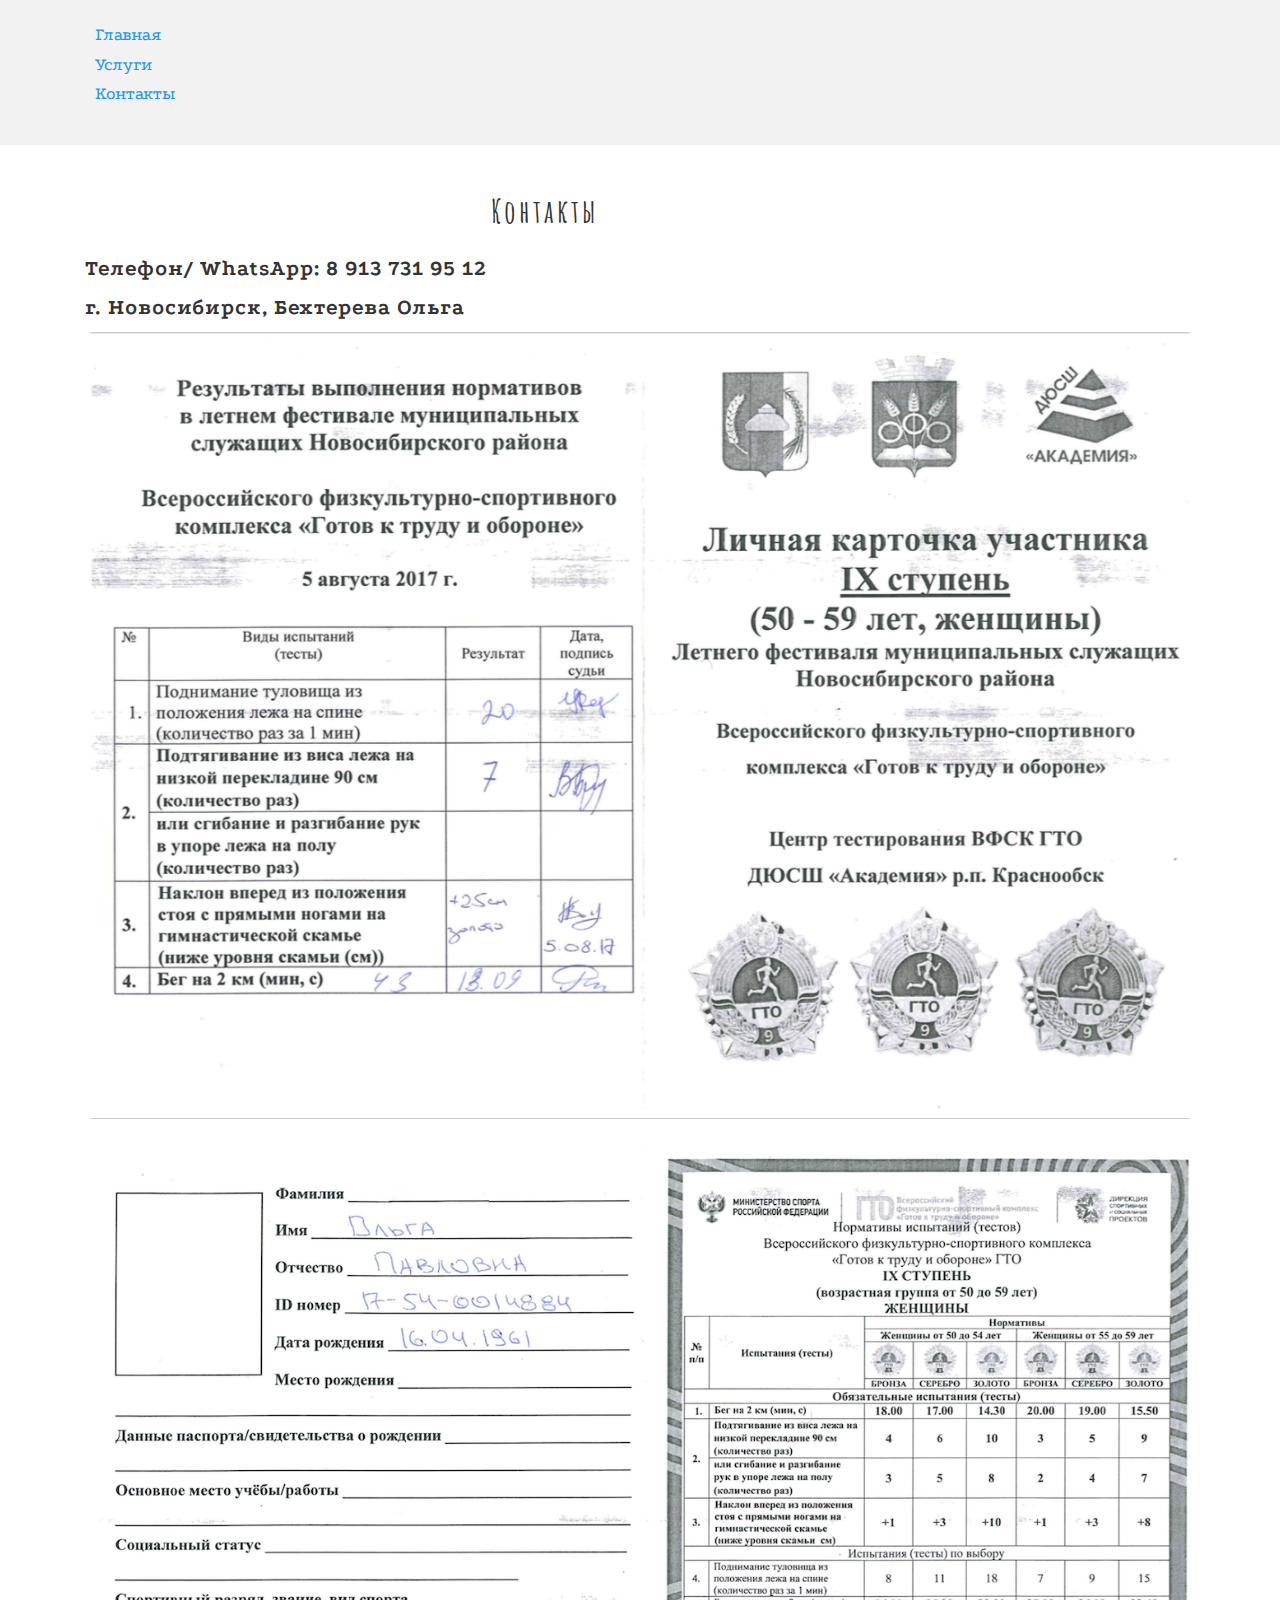
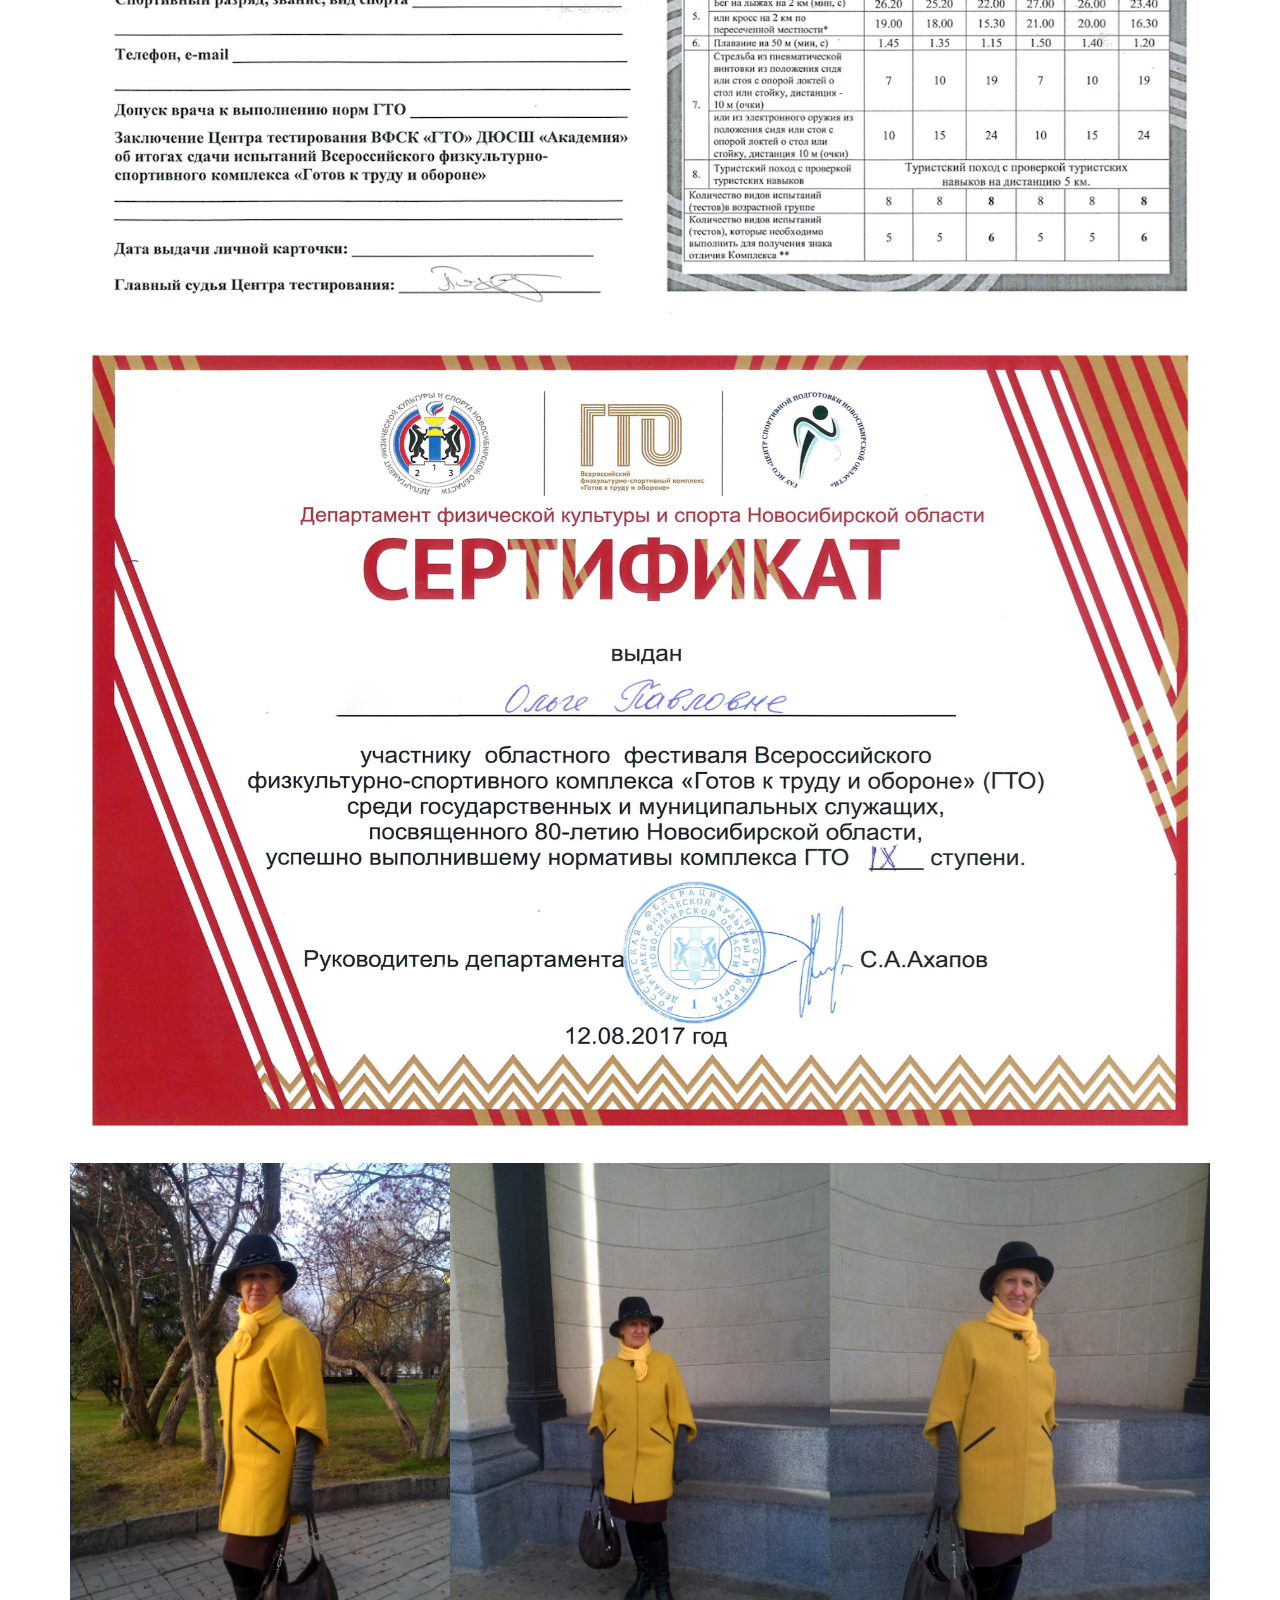
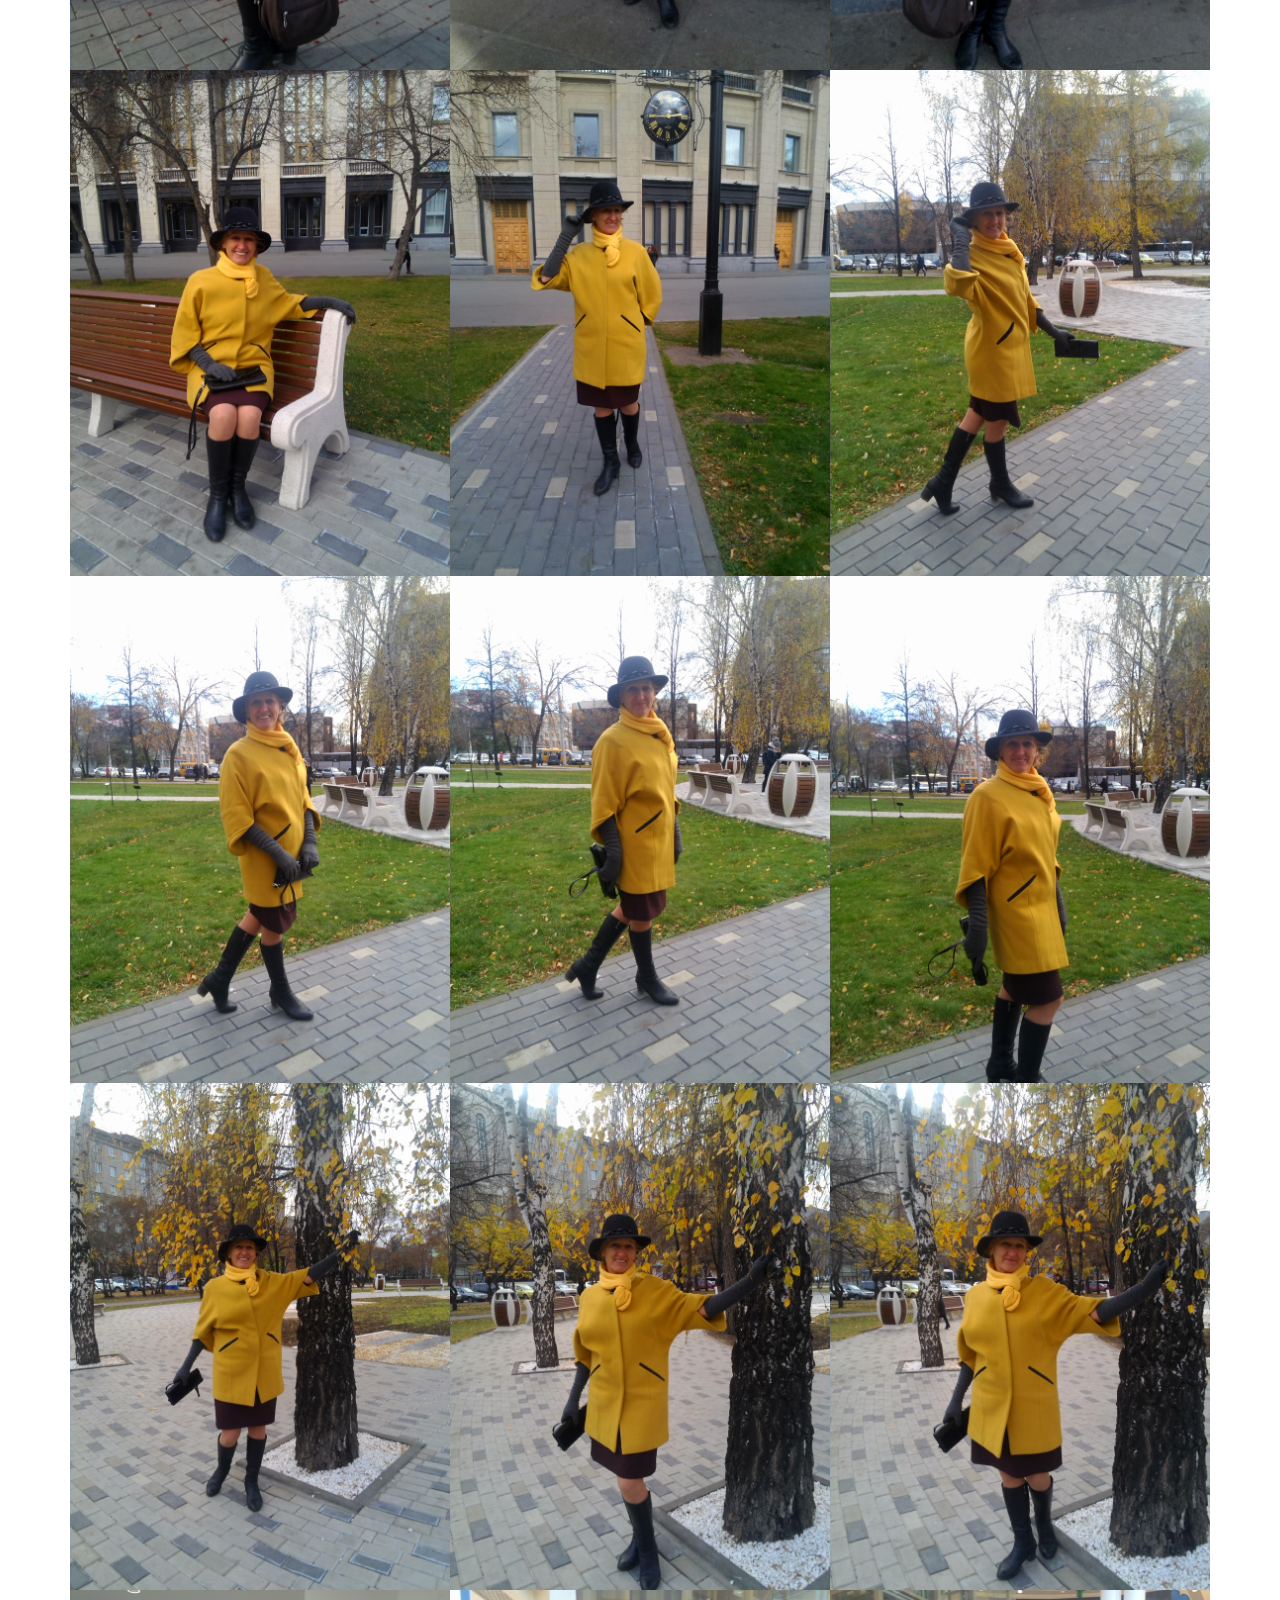
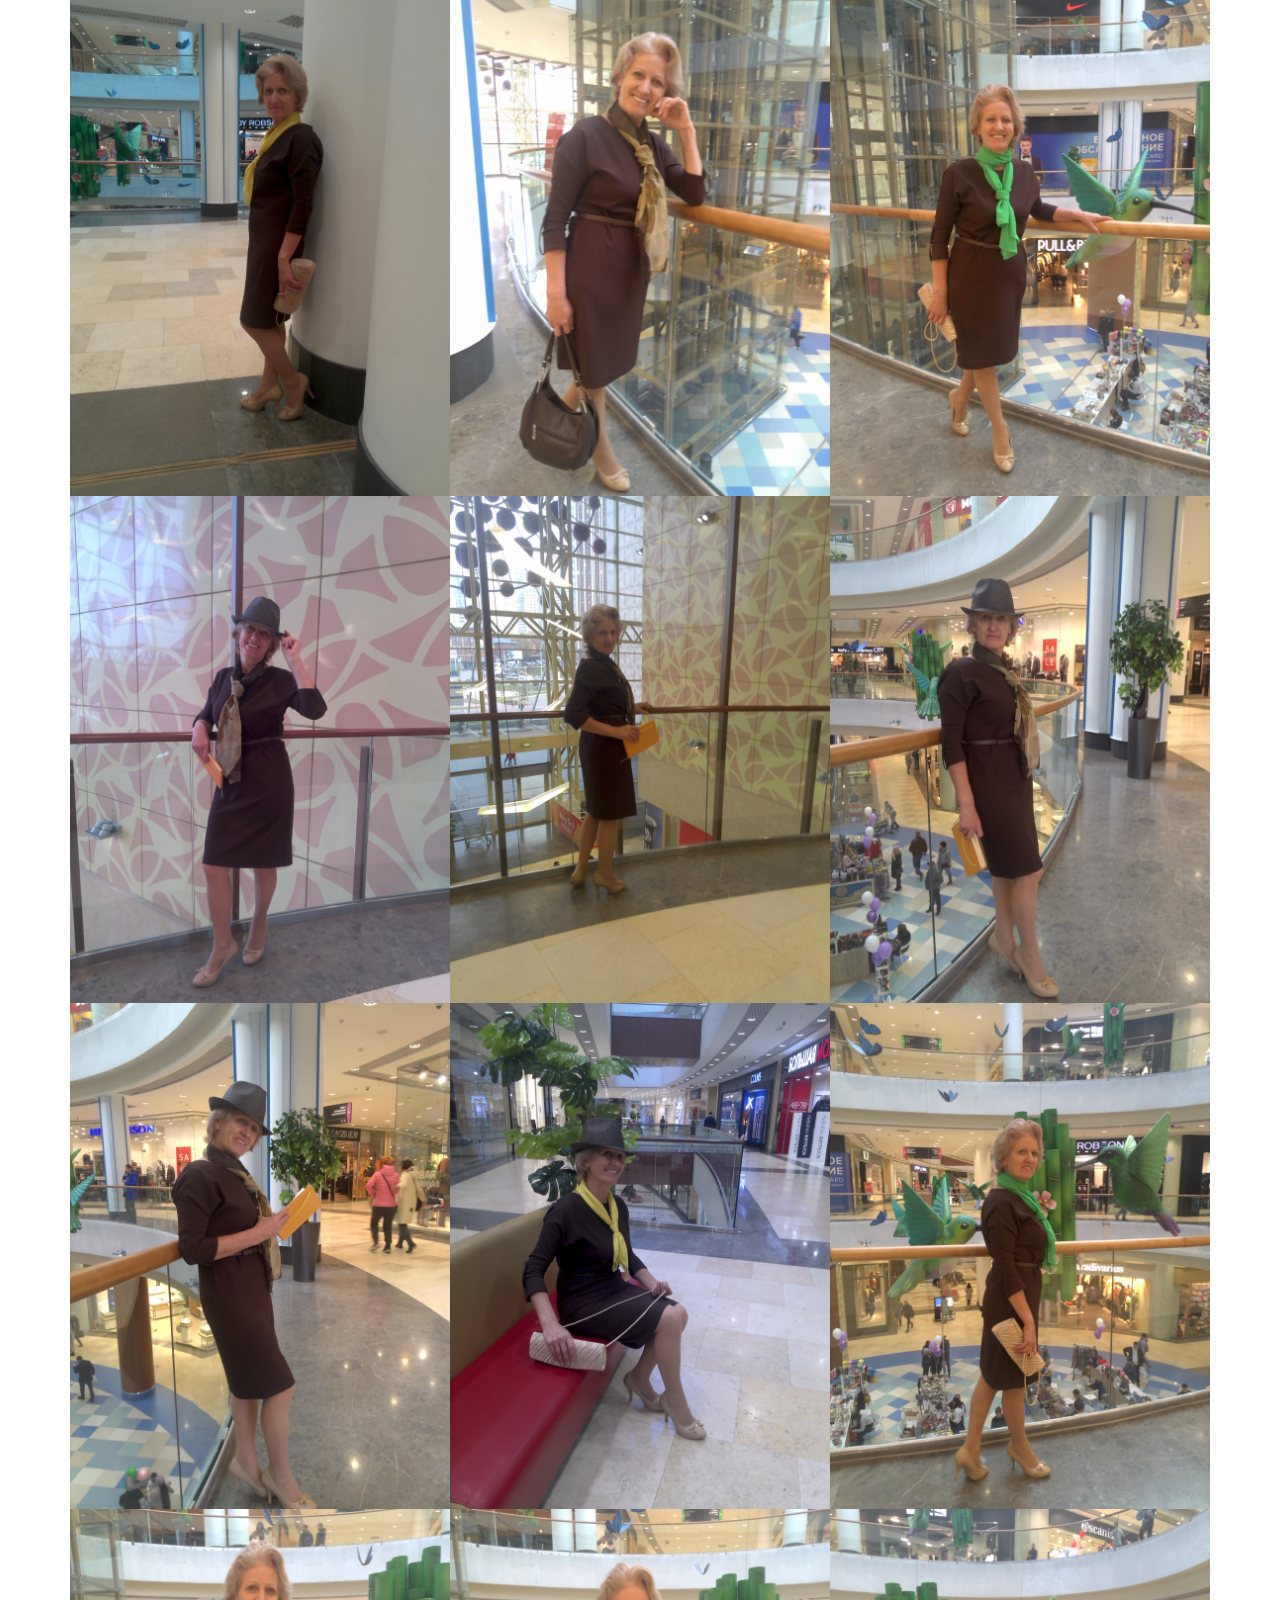
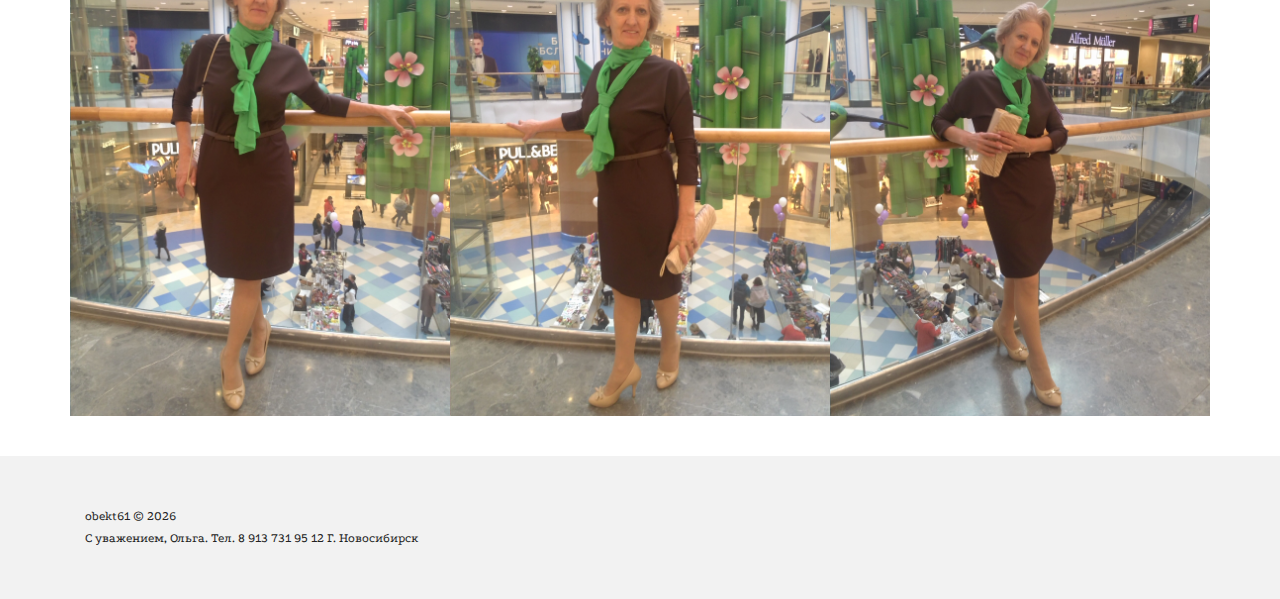
==== commit 56737674: "Up version" ====
--- a/contacts.html
+++ b/contacts.html
@@ -130,6 +130,8 @@
     </div>
   </footer>
 
+  <script src="js/scripts.min.js"></script>
+
   <script type="text/javascript">
     (function (m, e, t, r, i, k, a) {
       m[i] = m[i] || function () { (m[i].a = m[i].a || []).push(arguments) };
